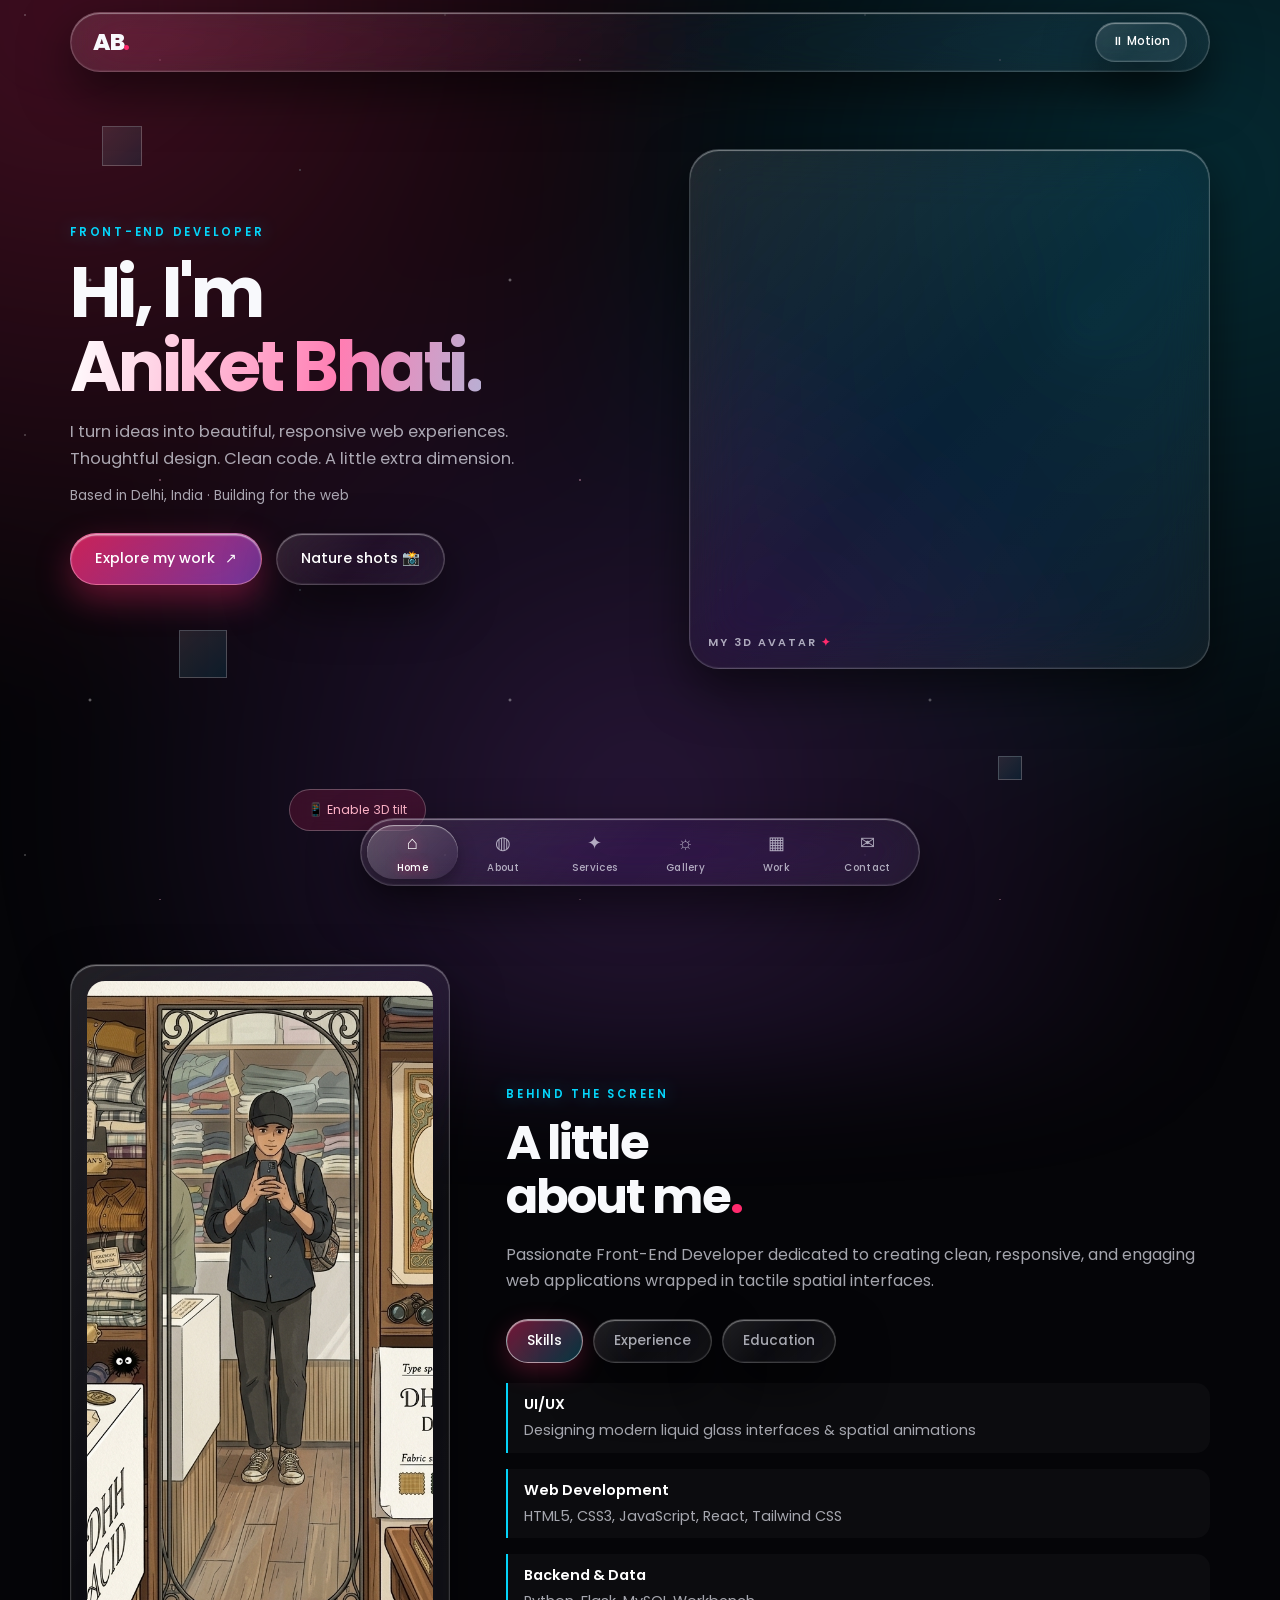
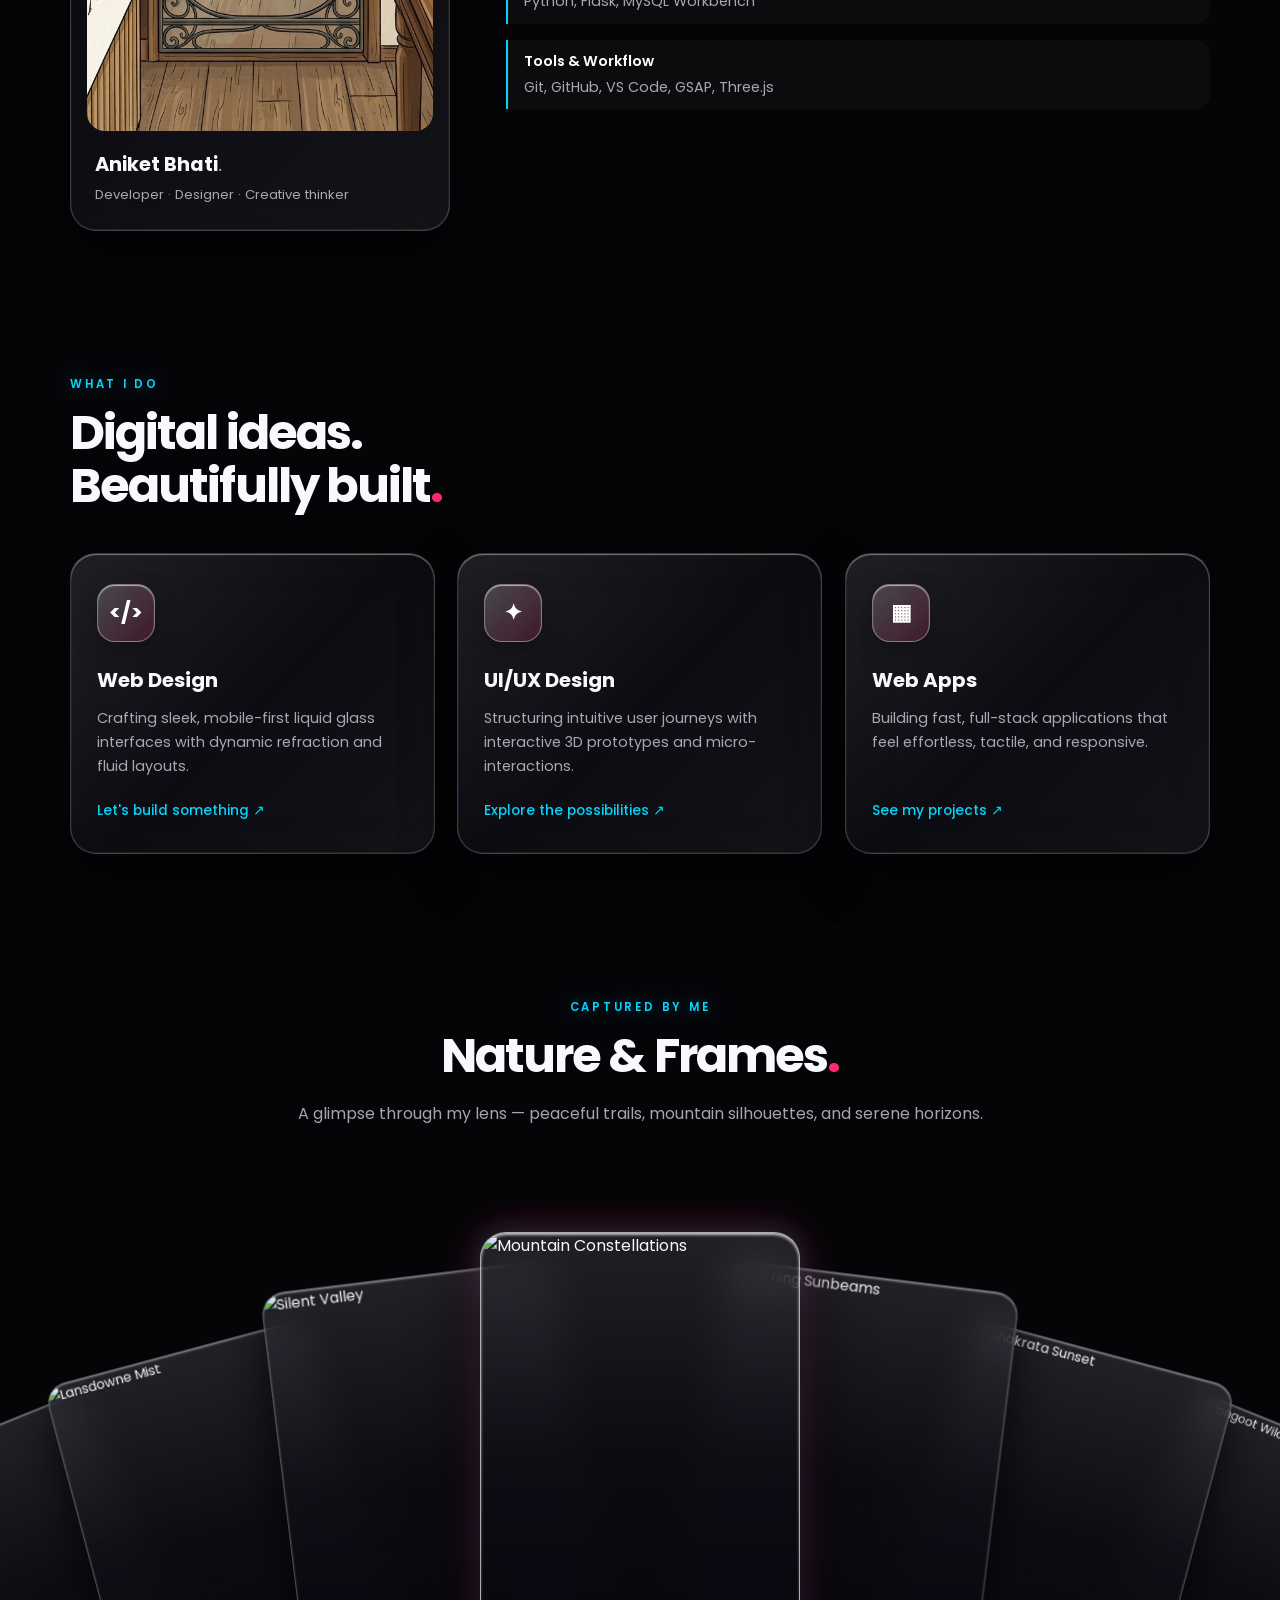
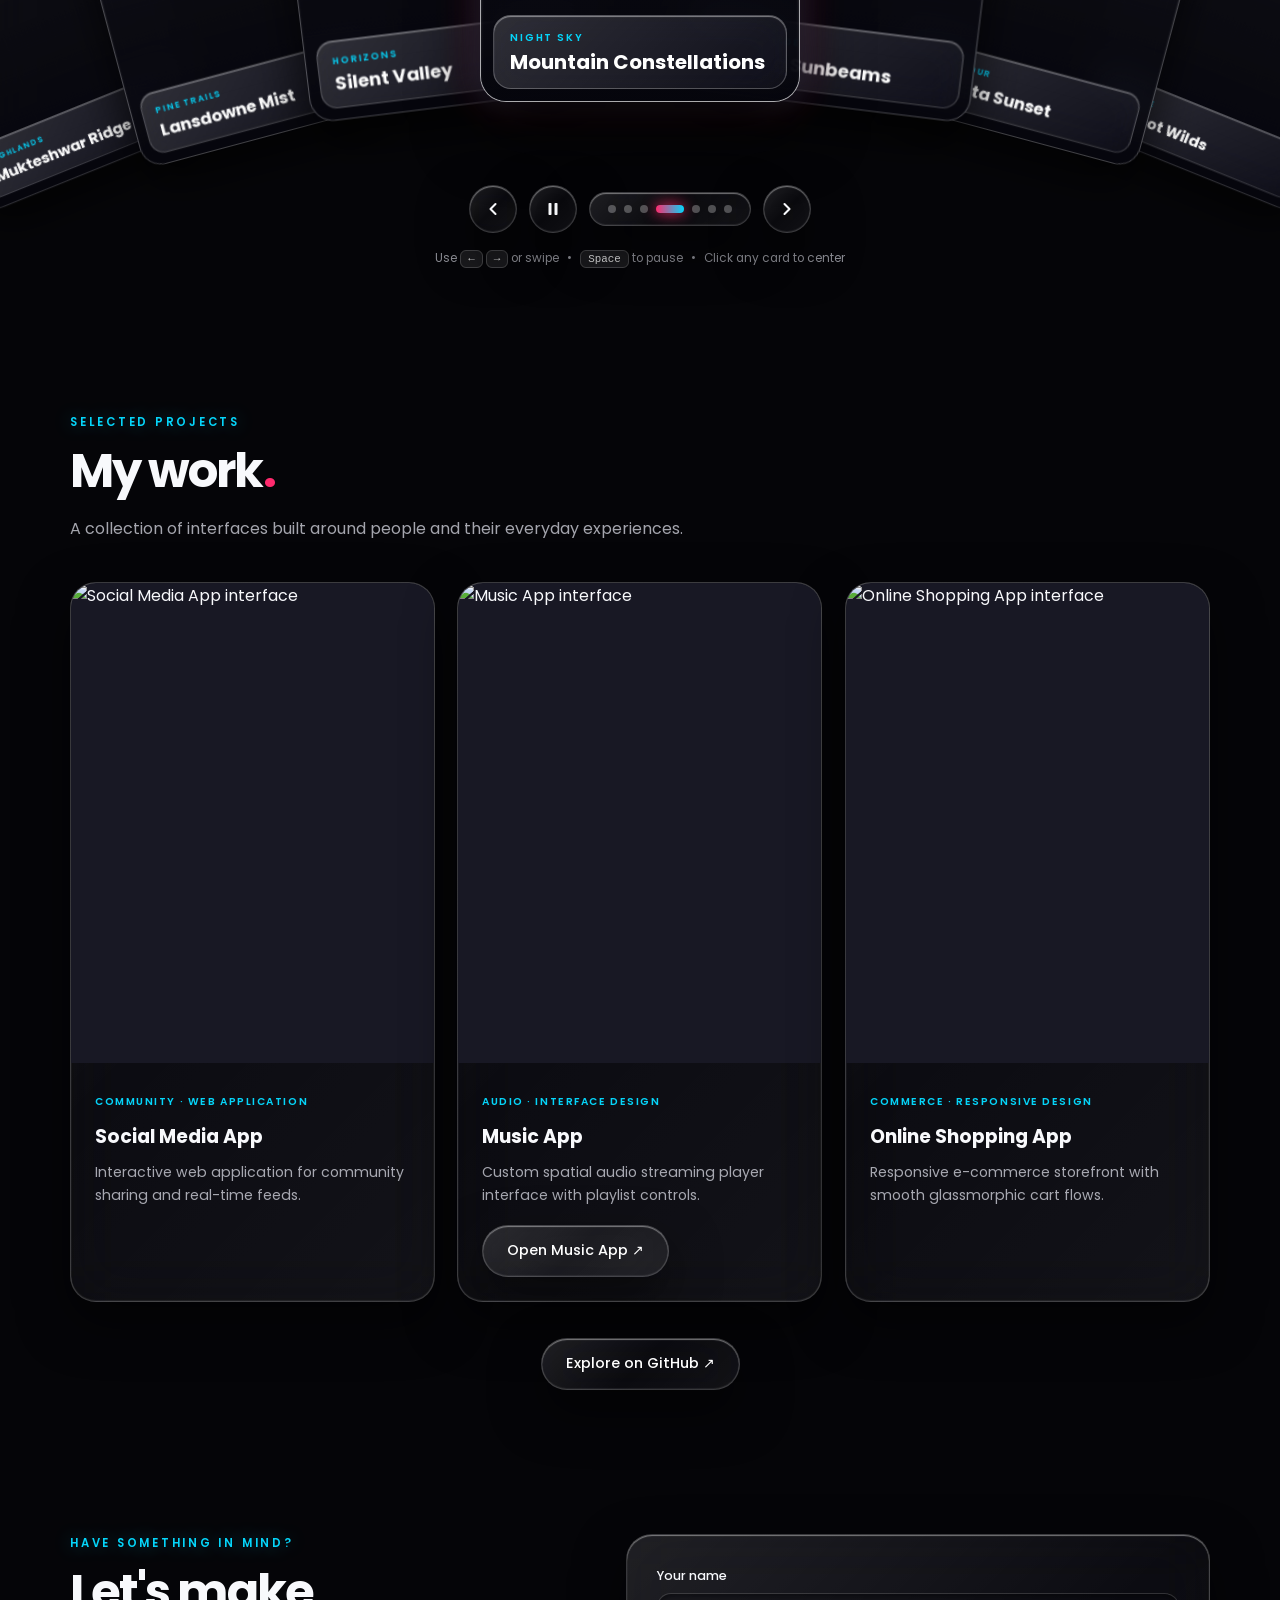
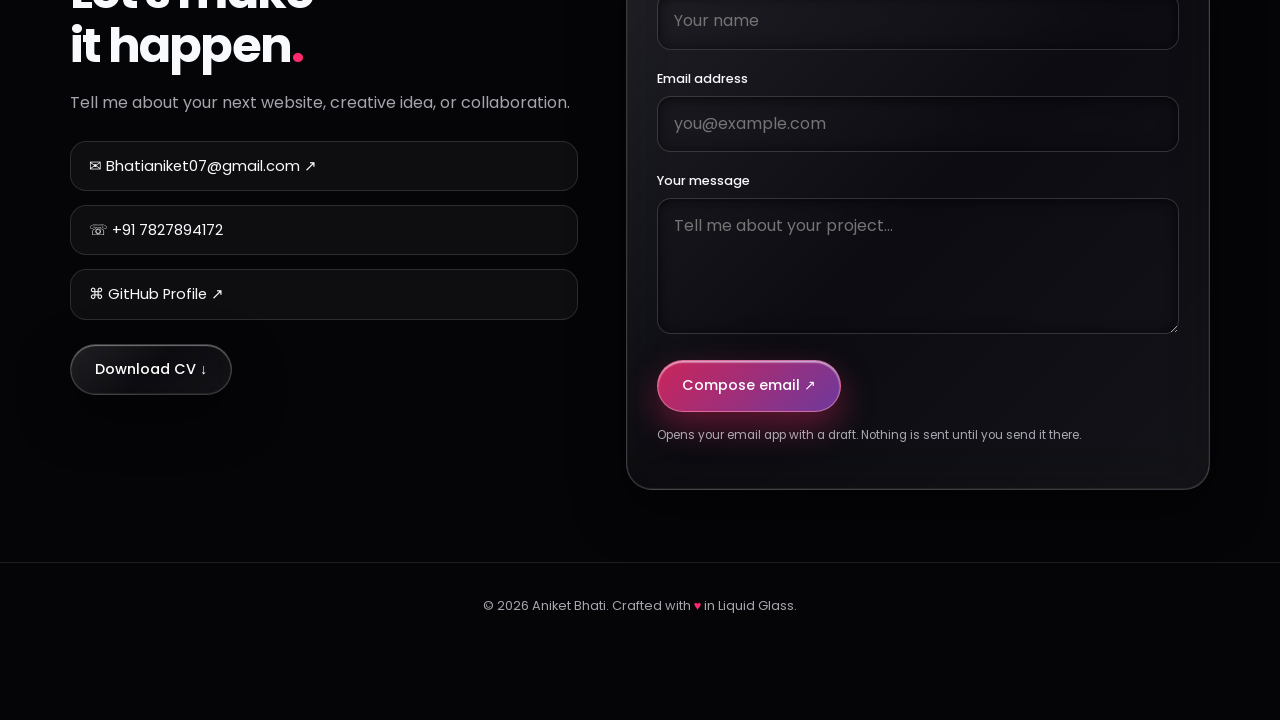
==== index.html @ d1f657a7 "Update profile image source in about section" ====
<!DOCTYPE html>
<html lang="en">
<head>
  <meta charset="UTF-8">
  <meta name="viewport" content="width=device-width, initial-scale=1, viewport-fit=cover">
  <meta name="theme-color" content="#050508">
  <meta name="description" content="Aniket Bhati — Front-End Developer & Nature Photography Showcase.">
  <title>Aniket Bhati | Liquid Glass Portfolio</title>
  
  <link rel="preconnect" href="https://fonts.googleapis.com">
  <link rel="preconnect" href="https://fonts.gstatic.com" crossorigin>
  <link href="https://fonts.googleapis.com/css2?family=Poppins:wght@300;400;500;600;700;800&display=swap" rel="stylesheet">

  <!-- GSAP for 3D Fan Carousel -->
  <script src="https://cdnjs.cloudflare.com/ajax/libs/gsap/3.12.5/gsap.min.js"></script>

  <style>
    @property --conic-angle { syntax: "<angle>"; inherits: false; initial-value: 0deg; }

    :root {
      color-scheme: dark;
      --bg: #050508;
      --glass-bg: linear-gradient(135deg, rgba(255, 255, 255, 0.11) 0%, rgba(255, 255, 255, 0.03) 50%, rgba(255, 255, 255, 0.06) 100%);
      --glass-border: rgba(255, 255, 255, 0.18);
      --glass-highlight: rgba(255, 255, 255, 0.42);
      --text: #f8f9fc;
      --muted: rgba(240, 242, 252, 0.68);
      --pink: #ff2a6d;
      --cyan: #05d5fa;
      --violet: #9d4edd;
      --radius: 26px;
      --nav-h: 68px;
      --sat: env(safe-area-inset-top, 0px);
      --sab: env(safe-area-inset-bottom, 0px);
    }

    * { box-sizing: border-box; margin: 0; padding: 0; -webkit-tap-highlight-color: transparent; }
    html { scroll-behavior: smooth; scroll-padding-top: calc(74px + var(--sat)); -webkit-text-size-adjust: 100%; }
    body {
      background: var(--bg);
      color: var(--text);
      font-family: -apple-system, BlinkMacSystemFont, "SF Pro Display", "Poppins", sans-serif;
      line-height: 1.65;
      overflow-x: clip;
      min-height: 100svh;
    }

    /* Ambient Apple Liquid Mesh Blobs */
    body::before {
      content: "";
      position: fixed;
      inset: -20%;
      z-index: -2;
      pointer-events: none;
      background:
        radial-gradient(circle at 18% 15%, rgba(255, 42, 109, 0.24), transparent 38%),
        radial-gradient(circle at 82% 28%, rgba(5, 213, 250, 0.18), transparent 40%),
        radial-gradient(circle at 50% 78%, rgba(157, 78, 221, 0.22), transparent 45%);
      filter: blur(55px);
      animation: ambient-shift 18s ease-in-out infinite alternate;
    }
    @keyframes ambient-shift {
      0% { transform: scale(1) translate(0, 0); }
      100% { transform: scale(1.08) translate(2%, -2%); }
    }

    a { color: inherit; text-decoration: none; }
    a, button { touch-action: manipulation; }
    button, input, textarea { font: inherit; }
    button { cursor: pointer; }
    img { max-width: 100%; display: block; }
    :focus-visible { outline: 2px solid var(--cyan); outline-offset: 4px; }
    ::selection { background: var(--pink); color: white; }

    .container { width: min(560px, 92%); margin-inline: auto; }
    .container-wide { width: min(1220px, 94%); margin-inline: auto; }
    @media (min-width: 900px) {
      .container { width: min(1140px, 92%); }
    }
    section { padding: 72px 0; }
    .text-center { text-align: center; }

    .eyebrow {
      color: var(--cyan);
      text-transform: uppercase;
      letter-spacing: .24em;
      font-size: .72rem;
      font-weight: 600;
      margin-bottom: 12px;
      text-shadow: 0 0 18px rgba(5, 213, 250, 0.45);
    }
    .section-title {
      font-size: clamp(2rem, 6vw, 3rem);
      letter-spacing: -.04em;
      line-height: 1.12;
      margin-bottom: 18px;
      font-weight: 700;
    }
    .muted { color: var(--muted); }
    .accent { color: var(--pink); }
    .section-heading { margin-bottom: 40px; }

    /* ---------- Scorpion cursor ---------- */
    #scorpion {
      position: fixed;
      inset: 0;
      width: 100%;
      height: 100%;
      z-index: 100;
      pointer-events: none;
      opacity: 0;
      transition: opacity .5s;
    }
    #scorpion.on { opacity: 1; }
    @media (pointer: fine) and (prefers-reduced-motion: no-preference) {
      html:not([data-motion="off"]) body,
      html:not([data-motion="off"]) a,
      html:not([data-motion="off"]) button { cursor: none; }
    }

    /* ---------- Living background ---------- */
    .bg { position: fixed; inset: 0; z-index: -1; pointer-events: none; overflow: hidden; }
    .stars {
      position: absolute; inset: -50% 0;
      background-image:
        radial-gradient(1px 1px at 25px 45px, #ffffffaa, transparent),
        radial-gradient(1.5px 1.5px at 160px 90px, #ffb3d1aa, transparent),
        radial-gradient(1px 1px at 300px 200px, #b3f0f4aa, transparent),
        radial-gradient(2px 2px at 90px 310px, #ffffff88, transparent);
      background-size: 420px 420px;
      animation: drift 100s linear infinite;
    }
    @keyframes drift { to { transform: translateY(420px); } }

    .cube-field { position: absolute; inset: 0; perspective: 900px; }
    .bg-cube { position: absolute; animation: floaty var(--dur, 14s) ease-in-out infinite alternate; opacity: .75; }
    .mini-cube {
      width: var(--s, 34px); aspect-ratio: 1;
      position: relative;
      transform-style: preserve-3d;
      animation: spin-cube var(--spin, 22s) linear infinite;
    }
    .mini-cube i {
      position: absolute; inset: 0;
      background: linear-gradient(135deg, rgba(255, 255, 255, 0.14), rgba(5, 213, 250, 0.12));
      border: 1px solid rgba(255, 255, 255, 0.28);
      backdrop-filter: blur(4px);
    }
    .mini-cube i:nth-child(2) { transform: rotateY(90deg) translateZ(calc(var(--s, 34px) / 2)); }
    .mini-cube i:nth-child(3) { transform: rotateX(90deg) translateZ(calc(var(--s, 34px) / 2)); }
    .mini-cube i:first-child  { transform: translateZ(calc(var(--s, 34px) / 2)); }
    @keyframes floaty { from { transform: translateY(0); } to { transform: translateY(-55px); } }
    @keyframes spin-cube { from { transform: rotateX(0) rotateY(0); } to { transform: rotateX(360deg) rotateY(360deg); } }

    /* ---------- Scroll reveal ---------- */
    .js .reveal {
      opacity: 0;
      transform: translateY(26px);
      transition: opacity .65s cubic-bezier(.16, 1, .3, 1), transform .65s cubic-bezier(.16, 1, .3, 1);
    }
    .js .reveal.in { opacity: 1; transform: none; }

    /* ========================================================
       APPLE LIQUID GLASS ENGINE & HOVER EFFECTS
    ======================================================== */
    .panel, .site-header, .tabbar, .btn, .icon-btn, .tab, .fan-arrow-btn, .fan-dots-track, .floating-label, .hero-model {
      background: var(--glass-bg);
      backdrop-filter: blur(28px) saturate(190%);
      -webkit-backdrop-filter: blur(28px) saturate(190%);
      border: 1px solid var(--glass-border);
      box-shadow:
        0 20px 50px rgba(0, 0, 0, 0.55),
        inset 0 1px 1px 0 var(--glass-highlight),
        inset 0 -1px 1px 0 rgba(255, 255, 255, 0.08);
    }

    .panel {
      position: relative;
      border-radius: var(--radius);
      overflow: hidden;
    }

    /* Interactive 3D Liquid Glass Cards */
    .tilt {
      --mx: 50%;
      --my: 50%;
      --rx: 0deg;
      --ry: 0deg;
      position: relative;
      transform: perspective(1000px) rotateX(var(--rx)) rotateY(var(--ry)) translateZ(0);
      transition:
        transform .45s cubic-bezier(.16, 1, .3, 1),
        box-shadow .45s cubic-bezier(.16, 1, .3, 1),
        border-color .45s ease;
      will-change: transform, box-shadow;
    }

    /* Layer 1: Chromatic Caustic Liquid Lens */
    .tilt::before {
      content: "";
      position: absolute;
      inset: 0;
      border-radius: inherit;
      background:
        radial-gradient(
          420px circle at var(--mx) var(--my),
          rgba(255, 255, 255, 0.28) 0%,
          rgba(5, 213, 250, 0.18) 25%,
          rgba(255, 42, 109, 0.15) 50%,
          transparent 75%
        );
      mix-blend-mode: screen;
      opacity: 0;
      transition: opacity .4s ease;
      pointer-events: none;
      z-index: 2;
    }

    /* Layer 2: Specular Liquid Rim Refraction */
    .tilt::after {
      content: "";
      position: absolute;
      inset: 0;
      border-radius: inherit;
      padding: 1.6px;
      background:
        radial-gradient(
          300px circle at var(--mx) var(--my),
          #ffffff 0%,
          var(--cyan) 30%,
          var(--pink) 60%,
          transparent 90%
        ),
        conic-gradient(from var(--conic-angle), rgba(255,255,255,0.4), transparent 30%, var(--cyan), transparent 70%, var(--pink), rgba(255,255,255,0.4));
      -webkit-mask: linear-gradient(#000 0 0) content-box, linear-gradient(#000 0 0);
      -webkit-mask-composite: xor;
      mask-composite: exclude;
      opacity: 0;
      transition: opacity .4s ease;
      pointer-events: none;
      z-index: 3;
    }

    .tilt:hover,
    .tilt.touch-glow {
      border-color: rgba(255, 255, 255, 0.38);
      box-shadow:
        0 30px 65px rgba(0, 0, 0, 0.72),
        0 0 40px rgba(5, 213, 250, 0.18),
        0 0 60px rgba(255, 42, 109, 0.14),
        inset 0 1.5px 2px 0 rgba(255, 255, 255, 0.65),
        inset 0 0 28px rgba(255, 255, 255, 0.08);
    }

    .tilt:hover::before,
    .tilt.touch-glow::before {
      opacity: 1;
    }

    .tilt:hover::after,
    .tilt.touch-glow::after {
      opacity: 1;
      animation: conic-spin 4s linear infinite;
    }

    .tilt:active { transform: perspective(1000px) scale(.985); }
    @keyframes conic-spin { to { --conic-angle: 360deg; } }

    /* ---------- Top Floating Glass Pill Bar ---------- */
    .site-header {
      position: sticky;
      top: calc(12px + var(--sat));
      z-index: 50;
      width: min(1140px, 92%);
      margin: 12px auto 0;
      border-radius: 999px;
      padding: 0 22px;
      transition: transform .3s ease, box-shadow .3s ease;
    }
    .site-header:hover {
      box-shadow:
        0 18px 45px rgba(0, 0, 0, 0.65),
        0 0 25px rgba(5, 213, 250, 0.16),
        inset 0 1.5px 1px rgba(255, 255, 255, 0.55);
    }
    .topbar {
      min-height: 58px;
      display: flex;
      align-items: center;
      justify-content: space-between;
    }
    .brand { font-weight: 800; font-size: 1.45rem; letter-spacing: -.06em; }
    .brand span { color: var(--pink); }
    .icon-btn {
      border-radius: 999px;
      color: white;
      font-size: .74rem;
      font-weight: 500;
      padding: 9px 16px;
      transition: transform .25s ease, box-shadow .25s ease, border-color .25s ease;
    }
    .icon-btn:hover {
      transform: translateY(-2px);
      border-color: rgba(255, 255, 255, 0.45);
      box-shadow: 0 10px 24px rgba(0,0,0,0.4), 0 0 18px rgba(5, 213, 250, 0.25);
    }
    .icon-btn[aria-pressed="true"] { border-color: var(--pink); background: rgba(255, 42, 109, 0.22); }

    /* ---------- Hero ---------- */
    .hero {
      min-height: calc(100svh - 80px - var(--sat));
      display: flex;
      flex-direction: column;
      justify-content: center;
      gap: 10px;
      padding-block: 36px 30px;
    }
    .hero h1 {
      font-size: clamp(2.6rem, 11vw, 4.4rem);
      line-height: 1.06;
      letter-spacing: -.05em;
      margin: 14px 0;
    }
    .gradient-text {
      background: linear-gradient(100deg, #ffffff 0%, #ff7eb3 30%, #67e8f9 65%, #ffffff 100%);
      background-size: 220% auto;
      background-clip: text;
      -webkit-background-clip: text;
      color: transparent;
      animation: hue-slide 7s linear infinite;
    }
    @keyframes hue-slide { to { background-position: 220% center; } }
    .hero-description { color: var(--muted); font-size: 1.02rem; max-width: 52ch; }
    .location { margin-top: 12px; font-size: .84rem; color: var(--muted); }
    .actions { display: flex; flex-wrap: wrap; gap: 14px; margin-top: 26px; }

    /* Liquid Glass Pill Buttons */
    .btn {
      --mx: 50%;
      --my: 50%;
      display: inline-flex;
      justify-content: center;
      align-items: center;
      gap: 10px;
      padding: 13px 24px;
      border-radius: 999px;
      color: white;
      font-weight: 500;
      font-size: .9rem;
      position: relative;
      overflow: hidden;
      transition: transform .3s cubic-bezier(.16, 1, .3, 1), box-shadow .3s ease, border-color .3s ease;
    }
    .btn::before {
      content: "";
      position: absolute;
      inset: 0;
      background: radial-gradient(140px circle at var(--mx) var(--my), rgba(255,255,255,0.38), transparent 70%);
      opacity: 0;
      transition: opacity .3s ease;
      pointer-events: none;
    }
    .btn:hover {
      transform: translateY(-3px) scale(1.03);
      border-color: rgba(255, 255, 255, 0.55);
      box-shadow:
        0 16px 36px rgba(0, 0, 0, 0.55),
        0 0 28px rgba(5, 213, 250, 0.28),
        inset 0 1.5px 2px rgba(255, 255, 255, 0.75);
    }
    .btn:hover::before { opacity: 1; }
    .btn:active { transform: scale(.96); }

    .btn-primary {
      background: linear-gradient(135deg, rgba(255, 42, 109, 0.78), rgba(157, 78, 221, 0.68));
      border-color: rgba(255, 160, 195, 0.55);
      box-shadow:
        0 14px 34px rgba(255, 42, 109, 0.35),
        inset 0 1.5px 1.5px rgba(255, 255, 255, 0.65);
    }
    .btn-primary:hover {
      box-shadow:
        0 20px 44px rgba(255, 42, 109, 0.55),
        0 0 32px rgba(255, 42, 109, 0.45),
        inset 0 2px 3px rgba(255, 255, 255, 0.85);
    }

    .ripple {
      position: absolute;
      border-radius: 50%;
      background: radial-gradient(circle, #ffffff88, #ffffff22 40%, transparent 70%);
      transform: scale(0);
      animation: ripple .55s ease-out forwards;
      pointer-events: none;
    }
    @keyframes ripple { to { transform: scale(1); opacity: 0; } }

    /* ---------- Hero cube ---------- */
    .scene {
      --size: clamp(115px, 38vw, 165px);
      --half: calc(var(--size) / 2);
      --sx: 0deg; --sy: 0deg;
      position: relative;
      height: 330px;
      display: grid;
      place-items: center;
      perspective: 800px;
      margin-top: 10px;
      transform: rotateY(var(--sx)) rotateX(var(--sy));
      transition: transform .25s ease-out;
    }
    .scene::before {
      content: "";
      position: absolute;
      width: 82%;
      aspect-ratio: 1;
      border-radius: 50%;
      background: radial-gradient(circle, #ff004f26, #6750ff14 45%, transparent 70%);
    }
    .cube {
      width: var(--size);
      height: var(--size);
      position: relative;
      transform-style: preserve-3d;
      animation: rotate-cube 20s linear infinite;
    }
    .face {
      position: absolute;
      inset: 0;
      display: grid;
      place-items: center;
      border: 1px solid rgba(255, 255, 255, 0.35);
      background: linear-gradient(135deg, rgba(255, 255, 255, 0.18), rgba(255, 42, 109, 0.14));
      backdrop-filter: blur(12px);
      box-shadow: inset 0 0 28px rgba(255, 255, 255, 0.18);
      backface-visibility: hidden;
      font-size: 2rem;
      font-weight: 700;
      color: #ffffff;
      text-shadow: 0 0 22px rgba(255, 42, 109, 0.7);
    }
    .face-front  { transform: translateZ(var(--half)); }
    .face-back   { transform: rotateY(180deg) translateZ(var(--half)); }
    .face-right  { transform: rotateY(90deg) translateZ(var(--half)); }
    .face-left   { transform: rotateY(-90deg) translateZ(var(--half)); }
    .face-top    { transform: rotateX(90deg) translateZ(var(--half)); }
    .face-bottom { transform: rotateX(-90deg) translateZ(var(--half)); }

    .orbit {
      position: absolute;
      width: 92%;
      aspect-ratio: 1;
      border: 1px solid rgba(255, 255, 255, 0.25);
      border-radius: 50%;
      transform: rotateX(68deg) rotateZ(-25deg);
      pointer-events: none;
      animation: orbit-spin 16s linear infinite;
    }
    .orbit-two {
      width: 106%;
      border-color: rgba(5, 213, 250, 0.28);
      transform: rotateX(65deg) rotateY(25deg) rotateZ(35deg);
      animation-name: orbit-spin-two;
      animation-duration: 24s;
      animation-direction: reverse;
    }
    @keyframes orbit-spin { to { transform: rotateX(68deg) rotateZ(335deg); } }
    @keyframes orbit-spin-two { to { transform: rotateX(65deg) rotateY(25deg) rotateZ(-325deg); } }

    .floating-label {
      position: absolute;
      padding: 8px 14px;
      border-radius: 999px;
      font-size: .7rem;
      animation: float 5s ease-in-out infinite;
    }
    .label-one { top: 10%; left: 0; }
    .label-two { bottom: 12%; right: 0; animation-delay: -2s; color: var(--cyan); }
    @keyframes float { 0%,100% { transform: translateY(0); } 50% { transform: translateY(-12px); } }
    @keyframes rotate-cube {
      from { transform: rotateX(-18deg) rotateY(0deg); }
      to { transform: rotateX(-18deg) rotateY(360deg); }
    }
    .scene-caption {
      position: absolute;
      bottom: 0;
      font-size: .6rem;
      letter-spacing: .25em;
      color: var(--muted);
    }

    .tilt-chip {
      display: none;
      margin: 14px auto 0;
      border: 1px solid rgba(255, 255, 255, 0.25);
      background: rgba(255, 42, 109, 0.16);
      backdrop-filter: blur(14px);
      color: #ffb3c8;
      border-radius: 30px;
      padding: 10px 18px;
      font-size: .78rem;
    }
    .tilt-chip.show { display: inline-block; }

    /* ---------- About Section ---------- */
    .about-grid {
      display: grid;
      gap: 36px;
      align-items: center;
    }
    @media (min-width: 900px) {
      .about-grid {
        grid-template-columns: 380px 1fr;
        gap: 56px;
      }
    }
    .portrait-card { padding: 16px; width: 100%; max-width: 380px; margin-inline: auto; }
    .portrait-card img {
      width: 100%;
      aspect-ratio: 4/5;
      object-fit: cover;
      border-radius: 18px;
      background: #181824;
      transition: transform .55s cubic-bezier(.16, 1, .3, 1);
    }
    .portrait-card:hover img { transform: scale(1.03); }
    .portrait-caption { padding: 18px 8px 6px; position: relative; z-index: 4; }
    .portrait-caption strong { display: block; font-size: 1.22rem; }
    .portrait-caption span { color: var(--muted); font-size: .82rem; }

    .tab-list { display: flex; gap: 10px; flex-wrap: wrap; margin: 24px 0 20px; }
    .tab {
      border-radius: 999px;
      padding: 10px 20px;
      color: var(--muted);
      font-size: .86rem;
      font-weight: 500;
      position: relative;
      overflow: hidden;
      transition: all .25s ease;
    }
    .tab:hover {
      color: #fff;
      transform: translateY(-2px);
      border-color: rgba(255, 255, 255, 0.42);
    }
    .tab:active { transform: scale(.95); }
    .tab[aria-selected="true"] {
      color: white;
      background: linear-gradient(135deg, rgba(255, 42, 109, 0.45), rgba(5, 213, 250, 0.25));
      border-color: rgba(255, 255, 255, 0.55);
      box-shadow: 0 8px 24px rgba(255, 42, 109, 0.25), inset 0 1px 1px rgba(255,255,255,0.6);
    }
    .tab-panel ul { list-style: none; display: grid; gap: 16px; }
    .tab-panel li {
      border-left: 2px solid var(--cyan);
      padding: 10px 16px;
      border-radius: 0 14px 14px 0;
      background: rgba(255, 255, 255, 0.03);
      color: var(--muted);
      font-size: .9rem;
      transition: transform .25s ease, background .25s ease, border-color .25s ease;
    }
    .tab-panel li:hover {
      transform: translateX(6px);
      background: rgba(255, 255, 255, 0.07);
      border-left-color: var(--pink);
    }
    .tab-panel strong { display: block; color: white; font-weight: 600; margin-bottom: 2px; }

    /* ---------- Services & Work Grids ---------- */
    .cards-grid {
      display: grid;
      gap: 22px;
      grid-template-columns: 1fr;
    }
    @media (min-width: 720px) {
      .cards-grid { grid-template-columns: repeat(3, 1fr); }
    }
    .service-card { padding: 30px 26px; display: flex; flex-direction: column; justify-content: space-between; }
    .service-icon {
      display: grid;
      place-items: center;
      width: 58px;
      height: 58px;
      background: linear-gradient(135deg, rgba(255, 255, 255, 0.2), rgba(255, 42, 109, 0.18));
      border: 1px solid rgba(255, 255, 255, 0.35);
      box-shadow: inset 0 1px 1px rgba(255,255,255,0.6), 0 10px 24px rgba(0,0,0,0.3);
      border-radius: 18px;
      color: #fff;
      font-size: 1.35rem;
      font-weight: 700;
      margin-bottom: 22px;
      transition: transform .35s cubic-bezier(.16, 1, .3, 1), box-shadow .35s ease;
    }
    .service-card:hover .service-icon {
      transform: translateY(-4px) scale(1.08) rotate(-4deg);
      box-shadow: 0 14px 28px rgba(255, 42, 109, 0.35), inset 0 1.5px 2px #fff;
    }
    .service-card h3 { font-size: 1.25rem; margin-bottom: 10px; position: relative; z-index: 4; }
    .service-card p { color: var(--muted); font-size: .9rem; position: relative; z-index: 4; }
    .text-link {
      display: inline-flex;
      align-items: center;
      gap: 6px;
      margin-top: 22px;
      color: var(--cyan);
      font-size: .86rem;
      font-weight: 500;
      position: relative;
      z-index: 4;
      transition: gap .25s ease, color .25s ease;
    }
    .service-card:hover .text-link { gap: 10px; color: #fff; }

    /* Work section cards */
    .work-card { overflow: hidden; display: flex; flex-direction: column; }
    .work-image { overflow: hidden; background: #181824; position: relative; }
    .work-image img {
      width: 100%;
      aspect-ratio: 4/3;
      object-fit: cover;
      transition: transform .65s cubic-bezier(.16, 1, .3, 1), filter .5s ease;
    }
    .work-card:hover .work-image img,
    .work-card.touch-glow .work-image img {
      transform: scale(1.08);
      filter: brightness(1.1) contrast(1.05);
    }
    .work-content { padding: 24px; position: relative; z-index: 4; flex: 1; display: flex; flex-direction: column; justify-content: space-between; }
    .work-content h3 { font-size: 1.18rem; margin: 8px 0; }
    .work-content p { color: var(--muted); font-size: .88rem; }
    .work-content .btn { margin-top: 18px; align-self: flex-start; }
    .tag { color: var(--cyan); font-size: .65rem; font-weight: 600; text-transform: uppercase; letter-spacing: .15em; }
    .center { text-align: center; margin-top: 36px; }

    /* ========================================================
       NATURE PHOTOGRAPHY 3D LIQUID GLASS FAN SLIDER
    ======================================================== */
    .fan-section-wrapper {
      position: relative;
      display: flex;
      flex-direction: column;
      align-items: center;
      width: 100%;
      user-select: none;
    }

    .fan-stage {
      position: relative;
      display: flex;
      align-items: center;
      justify-content: center;
      width: 100%;
      min-height: 480px;
      perspective: 1200px;
      margin-top: 10px;
    }
    @media (min-width: 640px) {
      .fan-stage { min-height: 530px; }
    }
    @media (min-width: 1024px) {
      .fan-stage { min-height: 580px; }
    }

    .fan-card {
      --mx: 50%;
      --my: 50%;
      position: absolute;
      width: clamp(210px, 52vw, 320px);
      height: clamp(310px, 72vw, 470px);
      border-radius: var(--radius);
      background: rgba(20, 20, 30, 0.55);
      backdrop-filter: blur(20px);
      border: 1px solid rgba(255, 255, 255, 0.25);
      overflow: hidden;
      box-shadow:
        0 25px 55px rgba(0, 0, 0, 0.75),
        inset 0 1.5px 2px rgba(255, 255, 255, 0.5);
      will-change: transform, opacity;
      cursor: pointer;
      transition: border-color .35s, box-shadow .35s;
    }

    .fan-card img {
      position: absolute;
      inset: 0;
      width: 100%;
      height: 100%;
      object-fit: cover;
      transition: transform .65s cubic-bezier(.16, 1, .3, 1), filter .5s;
    }
    .fan-card:hover img {
      transform: scale(1.08);
      filter: saturate(1.15);
    }

    /* Liquid Glass Glare on Fan Cards */
    .fan-card::after {
      content: "";
      position: absolute;
      inset: 0;
      background: radial-gradient(
        320px circle at var(--mx) var(--my),
        rgba(255, 255, 255, 0.35),
        rgba(5, 213, 250, 0.16) 35%,
        transparent 70%
      );
      mix-blend-mode: overlay;
      opacity: 0;
      transition: opacity .35s ease;
      pointer-events: none;
      z-index: 4;
    }
    .fan-card:hover::after { opacity: 1; }

    .fan-card-scrim {
      position: absolute;
      inset: 0;
      background: linear-gradient(
        180deg,
        rgba(255, 255, 255, 0.08) 0%,
        rgba(0, 0, 0, 0.1) 45%,
        rgba(5, 5, 12, 0.78) 85%,
        rgba(5, 5, 12, 0.94) 100%
      );
      pointer-events: none;
    }

    .fan-card-info {
      position: absolute;
      bottom: 12px;
      left: 12px;
      right: 12px;
      padding: 14px 16px;
      border-radius: 18px;
      background: linear-gradient(135deg, rgba(255, 255, 255, 0.16), rgba(255, 255, 255, 0.04));
      backdrop-filter: blur(18px) saturate(180%);
      -webkit-backdrop-filter: blur(18px) saturate(180%);
      border: 1px solid rgba(255, 255, 255, 0.24);
      box-shadow: inset 0 1px 1px rgba(255, 255, 255, 0.45);
      display: flex;
      flex-direction: column;
      text-align: left;
      pointer-events: none;
      z-index: 5;
    }
    .fan-card-tag {
      color: var(--cyan);
      font-size: .64rem;
      font-weight: 600;
      letter-spacing: .18em;
      text-transform: uppercase;
      margin-bottom: 3px;
    }
    .fan-card-title {
      font-size: clamp(1.05rem, 3vw, 1.25rem);
      font-weight: 700;
      line-height: 1.2;
      color: #fff;
    }

    .fan-card.is-center {
      border-color: rgba(255, 255, 255, 0.65);
      box-shadow:
        0 30px 65px rgba(0, 0, 0, 0.9),
        0 0 42px rgba(255, 42, 109, 0.32),
        0 0 25px rgba(5, 213, 250, 0.22),
        inset 0 2px 3px rgba(255, 255, 255, 0.75);
    }

    /* Controls */
    .fan-controls {
      display: flex;
      align-items: center;
      justify-content: center;
      gap: 12px;
      margin-top: 28px;
      z-index: 30;
    }
    .fan-arrow-btn {
      width: 48px;
      height: 48px;
      border-radius: 50%;
      display: inline-flex;
      align-items: center;
      justify-content: center;
      color: var(--text);
      transition: transform .25s cubic-bezier(.16, 1, .3, 1), border-color .25s, box-shadow .25s;
    }
    .fan-arrow-btn:hover {
      transform: translateY(-2px) scale(1.06);
      border-color: rgba(255, 255, 255, 0.6);
      box-shadow: 0 12px 28px rgba(0,0,0,0.5), 0 0 22px rgba(5, 213, 250, 0.35), inset 0 1.5px 2px #fff;
    }
    .fan-arrow-btn:active { transform: scale(0.92); }
    .fan-arrow-btn svg { width: 20px; height: 20px; }

    .fan-dots-track {
      display: flex;
      align-items: center;
      gap: 8px;
      padding: 12px 18px;
      border-radius: 999px;
    }
    .fan-dot {
      width: 8px;
      height: 8px;
      border-radius: 50%;
      background: rgba(255, 255, 255, 0.28);
      border: none;
      transition: all .35s cubic-bezier(.16, 1, .3, 1);
      cursor: pointer;
    }
    .fan-dot:hover { background: rgba(255, 255, 255, 0.65); transform: scale(1.2); }
    .fan-dot.active {
      width: 28px;
      border-radius: 8px;
      background: linear-gradient(90deg, var(--pink), var(--cyan));
      box-shadow: 0 0 14px var(--pink);
    }

    .fan-hint {
      font-size: .74rem;
      color: var(--muted);
      margin-top: 16px;
      display: flex;
      flex-wrap: wrap;
      justify-content: center;
      align-items: center;
      gap: 8px;
      opacity: .85;
    }
    .fan-hint kbd {
      background: rgba(255, 255, 255, 0.1);
      border: 1px solid rgba(255, 255, 255, 0.22);
      border-radius: 6px;
      padding: 2px 7px;
      font-size: .68rem;
      color: #fff;
    }

    /* ---------- Contact ---------- */
    .contact-grid {
      display: grid;
      gap: 32px;
      align-items: start;
    }
    @media (min-width: 900px) {
      .contact-grid {
        grid-template-columns: 1fr 1.15fr;
        gap: 48px;
      }
    }
    .contact-links { display: grid; gap: 14px; margin: 24px 0; }
    .contact-links a {
      display: inline-flex;
      align-items: center;
      gap: 10px;
      padding: 12px 18px;
      border-radius: 16px;
      background: rgba(255, 255, 255, 0.04);
      border: 1px solid rgba(255, 255, 255, 0.12);
      color: var(--text);
      font-size: .92rem;
      overflow-wrap: anywhere;
      transition: transform .25s ease, border-color .25s ease, background .25s ease;
    }
    .contact-links a:hover {
      transform: translateX(6px);
      background: rgba(255, 255, 255, 0.1);
      border-color: rgba(255, 255, 255, 0.35);
      color: var(--cyan);
    }
    form { padding: 30px; }
    label { display: block; margin-bottom: 7px; font-size: .8rem; font-weight: 500; position: relative; z-index: 4; }
    input, textarea {
      width: 100%;
      font-size: 16px;
      padding: 14px 16px;
      margin-bottom: 18px;
      background: rgba(5, 5, 12, 0.45);
      backdrop-filter: blur(12px);
      border: 1px solid rgba(255, 255, 255, 0.16);
      box-shadow: inset 0 2px 6px rgba(0, 0, 0, 0.4);
      border-radius: 14px;
      color: white;
      position: relative;
      z-index: 4;
      transition: border-color .25s ease, box-shadow .25s ease, background .25s ease;
    }
    textarea { resize: vertical; min-height: 130px; }
    input:focus, textarea:focus {
      border-color: var(--cyan);
      background: rgba(10, 12, 22, 0.65);
      box-shadow: 0 0 20px rgba(5, 213, 250, 0.2), inset 0 1px 2px rgba(255, 255, 255, 0.25);
      outline: none;
    }
    .form-note, .form-status { color: var(--muted); font-size: .74rem; margin-top: 14px; position: relative; z-index: 4; }
    
    footer {
      border-top: 1px solid rgba(255, 255, 255, 0.1);
      padding: 32px 0 calc(36px + var(--nav-h) + var(--sab));
      text-align: center;
      color: var(--muted);
      font-size: .8rem;
    }

    /* ---------- Bottom Floating Apple Liquid Glass Dock ---------- */
    .tabbar {
      position: fixed;
      left: 50%;
      bottom: calc(14px + var(--sab));
      transform: translateX(-50%);
      width: min(560px, 92%);
      z-index: 60;
      display: flex;
      height: var(--nav-h);
      padding: 6px;
      border-radius: 999px;
      transition: transform .3s cubic-bezier(.16, 1, .3, 1), box-shadow .3s ease;
    }
    body.kb .tabbar { transform: translate(-50%, 150%); }
    .tabbar a {
      flex: 1;
      display: flex;
      flex-direction: column;
      align-items: center;
      justify-content: center;
      gap: 2px;
      color: var(--muted);
      font-size: .62rem;
      font-weight: 500;
      letter-spacing: .03em;
      border-radius: 999px;
      position: relative;
      overflow: hidden;
      transition: color .25s ease, transform .25s ease, background .25s ease;
    }
    .tabbar a:hover {
      color: #fff;
      background: rgba(255, 255, 255, 0.08);
    }
    .tabbar a b { font-size: 1.15rem; font-weight: 500; }
    .tabbar a[aria-current="true"] {
      color: white;
      background: linear-gradient(135deg, rgba(255, 255, 255, 0.2), rgba(255, 255, 255, 0.05));
      box-shadow:
        inset 0 1px 1px rgba(255, 255, 255, 0.55),
        0 6px 18px rgba(0, 0, 0, 0.35);
      text-shadow: 0 0 12px rgba(255, 42, 109, 0.8);
    }
    .tabbar a:active { transform: scale(.92); }

    html[data-motion="off"] { scroll-behavior: auto; }
    html[data-motion="off"] *,
    html[data-motion="off"] *::before,
    html[data-motion="off"] *::after {
      animation: none !important;
      transition: none !important;
    }
    html[data-motion="off"] .cube { transform: rotateX(-18deg) rotateY(30deg); }
    html[data-motion="off"] .scene { transform: none; }
    html[data-motion="off"] .reveal { opacity: 1; transform: none; }
    html[data-motion="off"] #scorpion { display: none; }

    @media (prefers-reduced-motion: reduce) {
      html { scroll-behavior: auto; }
      *, *::before, *::after { animation: none !important; transition: none !important; }
      .cube { transform: rotateX(-18deg) rotateY(30deg); }
      .scene { transform: none !important; }
      .js .reveal { opacity: 1; transform: none; }
      .tilt-chip { display: none !important; }
      #scorpion { display: none; }
    }

    /* ---------- 3D avatar preview ---------- */
    .hero-model {
      position: relative;
      width: min(100%, 420px);
      height: clamp(280px, 72vw, 390px);
      margin: 10px auto 0;
      overflow: hidden;
      border-radius: 30px;
    }
    #avatar-roamer canvas { width: 100%; height: 100%; display: block; position: relative; z-index: 1; }
    #avatar-roamer .model-label {
      position: absolute;
      left: 18px;
      bottom: 16px;
      z-index: 4;
      color: var(--muted);
      font-size: .68rem;
      font-weight: 600;
      letter-spacing: .18em;
      pointer-events: none;
    }
    #avatar-roamer .model-label span { color: var(--pink); }
    #avatar-roamer .avatar-hit {
      position: absolute;
      inset: 0;
      z-index: 3;
      width: 100%;
      border: 0;
      border-radius: inherit;
      background: transparent;
      cursor: grab;
      touch-action: pan-y;
    }
    #avatar-roamer .avatar-hit:active { cursor: grabbing; }
    #avatar-roamer .avatar-say {
      position: absolute;
      z-index: 4;
      top: 16px;
      left: 50%;
      transform: translate(-50%, -6px);
      width: max-content;
      max-width: calc(100% - 28px);
      padding: 8px 16px;
      border-radius: 999px;
      background: rgba(255, 255, 255, 0.14);
      border: 1px solid rgba(255, 255, 255, 0.38);
      box-shadow: 0 12px 30px rgba(0,0,0,.5), inset 0 1px 1px rgba(255,255,255,0.6);
      color: #fff;
      font: 500 .74rem/1.35 "Poppins", sans-serif;
      text-align: center;
      opacity: 0;
      pointer-events: none;
      transition: opacity .25s ease, transform .25s ease;
      backdrop-filter: blur(16px);
    }
    #avatar-roamer .avatar-say.show { opacity: 1; transform: translate(-50%, 0); }
    @media (min-width: 900px) {
      .hero { width: min(1140px, 92%); display: grid; grid-template-columns: minmax(0, 1.05fr) minmax(360px, .95fr); align-items: center; gap: 44px; }
      .hero-model { grid-column: 2; grid-row: 1; width: 100%; height: min(65vh, 520px); }
      .hero > .scene { display: none; }
      .hero > .tilt-chip { grid-column: 1; }
    }

    /* ---------- Mobile Optimizations ---------- */
    @media (max-width: 899px) {
      .hero > .scene { display: none !important; }
      .hero { min-height: auto; padding-top: 24px; gap: 20px; }
      .hero-model { height: clamp(260px, 60vw, 340px); width: 100%; margin: 0 auto; }

      .panel, .site-header, .tabbar, .btn, .icon-btn, .tab, .fan-arrow-btn, .fan-dots-track {
        backdrop-filter: blur(12px) saturate(140%) !important;
        -webkit-backdrop-filter: blur(12px) saturate(140%) !important;
        box-shadow: 0 10px 24px rgba(0, 0, 0, 0.45) !important;
      }
      body::before { animation: none; filter: blur(35px); }

      #scorpion { display: none !important; }

      .fan-stage { min-height: 380px; }
      .fan-card {
        width: clamp(180px, 50vw, 240px);
        height: clamp(260px, 68vw, 340px);
      }
      .fan-controls { margin-top: 16px; }

      body { padding-bottom: calc(var(--nav-h) + var(--sab) + 24px); }
      footer { padding-bottom: calc(20px + var(--nav-h) + var(--sab)); }
    }
  </style>
</head>
<body>
  <!-- Hidden Apple Liquid Glass SVG Refraction Filter -->
  <svg width="0" height="0" style="position:absolute; pointer-events:none;" aria-hidden="true">
    <defs>
      <filter id="apple-liquid-refract" x="-10%" y="-10%" width="120%" height="120%">
        <feTurbulence type="fractalNoise" baseFrequency="0.015" numOctaves="2" result="noise" />
        <feDisplacementMap in="SourceGraphic" in2="noise" scale="6" xChannelSelector="R" yChannelSelector="G" />
      </filter>
    </defs>
  </svg>

  <canvas id="scorpion" aria-hidden="true"></canvas>
  <div class="bg" aria-hidden="true">
    <div class="stars"></div>
    <div class="cube-field">
      <div class="bg-cube" style="left:8%;  top:14%; --s:40px; --dur:13s; --spin:26s;"><div class="mini-cube"><i></i><i></i><i></i></div></div>
      <div class="bg-cube" style="left:84%; top:34%; --s:28px; --dur:16s; --spin:19s;"><div class="mini-cube"><i></i><i></i><i></i></div></div>
      <div class="bg-cube" style="left:14%; top:70%; --s:48px; --dur:11s; --spin:31s;"><div class="mini-cube"><i></i><i></i><i></i></div></div>
      <div class="bg-cube" style="left:78%; top:84%; --s:24px; --dur:18s; --spin:23s;"><div class="mini-cube"><i></i><i></i><i></i></div></div>
    </div>
  </div>

  <header class="site-header">
    <div class="topbar">
      <a href="#home" class="brand" aria-label="Aniket Bhati home">AB<span>.</span></a>
      <button class="icon-btn" id="motion-btn" type="button" aria-pressed="false">⏸ Motion</button>
    </div>
  </header>

  <main>
    <!-- HERO SECTION -->
    <section id="home" class="container hero">
      <div>
        <p class="eyebrow">Front-End Developer</p>
        <h1>Hi, I'm<br><span class="gradient-text">Aniket Bhati.</span></h1>
        <p class="hero-description">
          I turn ideas into beautiful, responsive web experiences.
          Thoughtful design. Clean code. A little extra dimension.
        </p>
        <p class="location">Based in Delhi, India · Building for the web</p>
        <div class="actions">
          <a class="btn btn-primary" href="#work">Explore my work <span aria-hidden="true">↗</span></a>
          <a class="btn" href="#gallery">Nature shots 📸</a>
        </div>
      </div>

      <div id="avatar-roamer" class="hero-model tilt" aria-label="Aniket's 3D avatar">
        <canvas id="avatar-canvas" aria-hidden="true"></canvas>
        <div class="model-label">MY 3D AVATAR <span>✦</span></div>
        <div class="avatar-say" role="status" aria-live="polite"></div>
        <button class="avatar-hit" type="button" aria-label="Interact with 3D avatar"></button>
      </div>

      <div class="scene" id="scene" aria-hidden="true">
        <div class="orbit"></div>
        <div class="orbit orbit-two"></div>
        <div class="cube">
          <div class="face face-front">&lt;/&gt;</div>
          <div class="face face-back">AB.</div>
          <div class="face face-right">CSS</div>
          <div class="face face-left">JS</div>
          <div class="face face-top">UX</div>
          <div class="face face-bottom">WEB</div>
        </div>
        <div class="floating-label label-one">✦ Design meets code</div>
        <div class="floating-label label-two">Built with curiosity ↗</div>
        <p class="scene-caption">A DIFFERENT PERSPECTIVE</p>
      </div>

      <button class="tilt-chip" id="tilt-chip" type="button">📱 Enable 3D tilt</button>
    </section>

    <!-- ABOUT SECTION -->
    <section id="about">
      <div class="container reveal about-grid">
        <div class="portrait-card panel tilt">
          <img src="profile.jpg" alt="Aniket Bhati" loading="lazy" width="600" height="750">
          <div class="portrait-caption">
            <strong>Aniket Bhati<span class="accent">.</span></strong>
            <span>Developer · Designer · Creative thinker</span>
          </div>
        </div>

        <div>
          <p class="eyebrow">Behind the screen</p>
          <h2 class="section-title">A little<br>about me<span class="accent">.</span></h2>
          <p class="muted">Passionate Front-End Developer dedicated to creating clean, responsive, and engaging web applications wrapped in tactile spatial interfaces.</p>

          <div class="tab-list" role="tablist" aria-label="About Aniket">
            <button class="tab" id="tab-skills" role="tab" aria-selected="true" aria-controls="skills" type="button">Skills</button>
            <button class="tab" id="tab-experience" role="tab" aria-selected="false" aria-controls="experience" tabindex="-1" type="button">Experience</button>
            <button class="tab" id="tab-education" role="tab" aria-selected="false" aria-controls="education" tabindex="-1" type="button">Education</button>
          </div>

          <div class="tab-panel" id="skills" role="tabpanel" aria-labelledby="tab-skills" tabindex="0">
            <ul>
              <li><strong>UI/UX</strong>Designing modern liquid glass interfaces &amp; spatial animations</li>
              <li><strong>Web Development</strong>HTML5, CSS3, JavaScript, React, Tailwind CSS</li>
              <li><strong>Backend &amp; Data</strong>Python, Flask, MySQL Workbench</li>
              <li><strong>Tools &amp; Workflow</strong>Git, GitHub, VS Code, GSAP, Three.js</li>
            </ul>
          </div>
          <div class="tab-panel" id="experience" role="tabpanel" aria-labelledby="tab-experience" tabindex="0" hidden>
            <ul>
              <li><strong>2025 – Present</strong>Interactive Frontend Architecture &amp; 3D Web Prototypes</li>
              <li><strong>2024 – 2025</strong>Full-Stack Web Design &amp; Python Applications</li>
            </ul>
          </div>
          <div class="tab-panel" id="education" role="tabpanel" aria-labelledby="tab-education" tabindex="0" hidden>
            <ul>
              <li><strong>B.Tech in Engineering / Computer Science</strong>Higher Technical Education Coursework</li>
            </ul>
          </div>
        </div>
      </div>
    </section>

    <!-- SERVICES SECTION -->
    <section id="services">
      <div class="container">
        <div class="section-heading reveal">
          <p class="eyebrow">What I do</p>
          <h2 class="section-title">Digital ideas.<br>Beautifully built<span class="accent">.</span></h2>
        </div>

        <div class="cards-grid reveal">
          <article class="service-card panel tilt">
            <div>
              <div class="service-icon" aria-hidden="true">&lt;/&gt;</div>
              <h3>Web Design</h3>
              <p>Crafting sleek, mobile-first liquid glass interfaces with dynamic refraction and fluid layouts.</p>
            </div>
            <a class="text-link" href="#contact">Let's build something ↗</a>
          </article>
          <article class="service-card panel tilt">
            <div>
              <div class="service-icon" aria-hidden="true">✦</div>
              <h3>UI/UX Design</h3>
              <p>Structuring intuitive user journeys with interactive 3D prototypes and micro-interactions.</p>
            </div>
            <a class="text-link" href="#contact">Explore the possibilities ↗</a>
          </article>
          <article class="service-card panel tilt">
            <div>
              <div class="service-icon" aria-hidden="true">▦</div>
              <h3>Web Apps</h3>
              <p>Building fast, full-stack applications that feel effortless, tactile, and responsive.</p>
            </div>
            <a class="text-link" href="#work">See my projects ↗</a>
          </article>
        </div>
      </div>
    </section>

    <!-- NATURE PHOTOGRAPHY SLIDER SECTION -->
    <section id="gallery">
      <div class="container">
        <div class="section-heading reveal text-center">
          <p class="eyebrow">Captured by me</p>
          <h2 class="section-title">Nature &amp; Frames<span class="accent">.</span></h2>
          <p class="muted">A glimpse through my lens — peaceful trails, mountain silhouettes, and serene horizons.</p>
        </div>
      </div>

      <!-- 3D Fan Carousel Container -->
      <div class="container-wide reveal">
        <div class="fan-section-wrapper" id="fan-carousel-wrapper">
          
          <div class="fan-stage" id="fan-stage" aria-label="Nature Photography 3D Carousel">
            <!-- Cards rendered via JavaScript -->
          </div>

          <!-- Carousel Controls -->
          <div class="fan-controls">
            <button class="fan-arrow-btn" id="fan-prev" type="button" aria-label="Previous Photo">
              <svg viewBox="0 0 24 24" fill="none" stroke="currentColor" stroke-width="2.5" stroke-linecap="round" stroke-linejoin="round">
                <polyline points="15 18 9 12 15 6"></polyline>
              </svg>
            </button>

            <button class="fan-arrow-btn" id="fan-playpause" type="button" aria-label="Toggle Autoplay">
              <svg id="fan-play-icon" viewBox="0 0 24 24" fill="currentColor" style="display:none; width: 18px; height: 18px; margin-left: 2px;">
                <polygon points="5 3 19 12 5 21 5 3"></polygon>
              </svg>
              <svg id="fan-pause-icon" viewBox="0 0 24 24" fill="currentColor" style="width: 18px; height: 18px;">
                <rect x="6" y="4" width="4" height="16" rx="1"></rect>
                <rect x="14" y="4" width="4" height="16" rx="1"></rect>
              </svg>
            </button>

            <div class="fan-dots-track" id="fan-dots">
              <!-- Dots rendered via JavaScript -->
            </div>

            <button class="fan-arrow-btn" id="fan-next" type="button" aria-label="Next Photo">
              <svg viewBox="0 0 24 24" fill="none" stroke="currentColor" stroke-width="2.5" stroke-linecap="round" stroke-linejoin="round">
                <polyline points="9 18 15 12 9 6"></polyline>
              </svg>
            </button>
          </div>

          <div class="fan-hint">
            <span>Use <kbd>←</kbd> <kbd>→</kbd> or swipe</span>
            <span>•</span>
            <span><kbd>Space</kbd> to pause</span>
            <span>•</span>
            <span>Click any card to center</span>
          </div>

        </div>
      </div>
    </section>

    <!-- WORK SECTION -->
    <section id="work">
      <div class="container">
        <div class="section-heading reveal">
          <p class="eyebrow">Selected projects</p>
          <h2 class="section-title">My work<span class="accent">.</span></h2>
          <p class="muted">A collection of interfaces built around people and their everyday experiences.</p>
        </div>

        <div class="cards-grid reveal">
          <article class="work-card panel tilt">
            <div class="work-image">
              <img src="https://images.unsplash.com/photo-1618005182384-a83a8bd57fbe?w=800&auto=format&fit=crop" alt="Social Media App interface" loading="lazy" width="640" height="480">
            </div>
            <div class="work-content">
              <div>
                <span class="tag">Community · Web application</span>
                <h3>Social Media App</h3>
                <p>Interactive web application for community sharing and real-time feeds.</p>
              </div>
            </div>
          </article>
          <article class="work-card panel tilt">
            <div class="work-image">
              <img src="https://images.unsplash.com/photo-1511671782779-c97d3d27a1d4?w=800&auto=format&fit=crop" alt="Music App interface" loading="lazy" width="640" height="480">
            </div>
            <div class="work-content">
              <div>
                <span class="tag">Audio · Interface design</span>
                <h3>Music App</h3>
                <p>Custom spatial audio streaming player interface with playlist controls.</p>
              </div>
              <a href="./music.html" target="_blank" rel="noopener noreferrer" class="btn">Open Music App ↗</a>
            </div>
          </article>
          <article class="work-card panel tilt">
            <div class="work-image">
              <img src="https://images.unsplash.com/photo-1472851294608-062f824d29cc?w=800&auto=format&fit=crop" alt="Online Shopping App interface" loading="lazy" width="640" height="480">
            </div>
            <div class="work-content">
              <div>
                <span class="tag">Commerce · Responsive design</span>
                <h3>Online Shopping App</h3>
                <p>Responsive e-commerce storefront with smooth glassmorphic cart flows.</p>
              </div>
            </div>
          </article>
        </div>

        <div class="center">
          <a href="https://github.com/aniket20121/portfolio" target="_blank" rel="noopener noreferrer" class="btn">Explore on GitHub ↗</a>
        </div>
      </div>
    </section>

    <!-- CONTACT SECTION -->
    <section id="contact">
      <div class="container reveal contact-grid">
        <div>
          <p class="eyebrow">Have something in mind?</p>
          <h2 class="section-title">Let's make<br>it happen<span class="accent">.</span></h2>
          <p class="muted">Tell me about your next website, creative idea, or collaboration.</p>

          <div class="contact-links">
            <a href="mailto:Bhatianiket07@gmail.com">✉ Bhatianiket07@gmail.com ↗</a>
            <a href="tel:+917827894172">☏ +91 7827894172</a>
            <a href="https://github.com/aniket20121/portfolio" target="_blank" rel="noopener noreferrer">⌘ GitHub Profile ↗</a>
          </div>

          <a href="./cv.pdf" download class="btn">Download CV ↓</a>
        </div>

        <form class="panel tilt" id="contact-form">
          <label for="name">Your name</label>
          <input id="name" name="Name" type="text" autocomplete="name" placeholder="Your name" maxlength="120" required>

          <label for="email">Email address</label>
          <input id="email" name="Email" type="email" autocomplete="email" placeholder="you@example.com" maxlength="254" required>

          <label for="message">Your message</label>
          <textarea id="message" name="Message" rows="4" placeholder="Tell me about your project..." maxlength="3000" required></textarea>

          <button class="btn btn-primary" type="submit">Compose email ↗</button>
          <p class="form-note">Opens your email app with a draft. Nothing is sent until you send it there.</p>
          <p class="form-status" id="form-status" role="status"></p>
        </form>
      </div>
    </section>
  </main>

  <footer>
    <div class="container">© <span id="year">2026</span> Aniket Bhati. Crafted with <span class="accent">♥</span> in Liquid Glass.</div>
  </footer>

  <nav class="tabbar" aria-label="Mobile navigation">
    <a href="#home" data-nav="home"><b aria-hidden="true">⌂</b>Home</a>
    <a href="#about" data-nav="about"><b aria-hidden="true">◍</b>About</a>
    <a href="#services" data-nav="services"><b aria-hidden="true">✦</b>Services</a>
    <a href="#gallery" data-nav="gallery"><b aria-hidden="true">☼</b>Gallery</a>
    <a href="#work" data-nav="work"><b aria-hidden="true">▦</b>Work</a>
    <a href="#contact" data-nav="contact"><b aria-hidden="true">✉</b>Contact</a>
  </nav>

  <!-- ================= BASE PORTFOLIO & LIQUID GLASS SCRIPTS ================= -->
  <script>
    "use strict";
    document.documentElement.classList.add("js");

    const reducedMotion = matchMedia("(prefers-reduced-motion: reduce)");
    let userPaused = false;
    const motionAllowed = () => !reducedMotion.matches && !userPaused;

    const motionBtn = document.getElementById("motion-btn");
    motionBtn.addEventListener("click", () => {
      userPaused = !userPaused;
      document.documentElement.dataset.motion = userPaused ? "off" : "on";
      motionBtn.setAttribute("aria-pressed", String(userPaused));
      motionBtn.textContent = userPaused ? "▶ Motion" : "⏸ Motion";
    });

    /* Apple Liquid Glass 3D Tilt & Specular Cursor Tracking */
    function bindLiquidHover(elements, enableTilt = true) {
      elements.forEach(el => {
        let timer;
        el.addEventListener("pointermove", e => {
          if (!motionAllowed() || e.pointerType === "touch") return;
          const rect = el.getBoundingClientRect();
          const x = e.clientX - rect.left;
          const y = e.clientY - rect.top;
          el.style.setProperty("--mx", `${x}px`);
          el.style.setProperty("--my", `${y}px`);

          if (enableTilt) {
            const px = (x / rect.width) - 0.5;
            const py = (y / rect.height) - 0.5;
            el.style.setProperty("--rx", `${(-py * 10).toFixed(2)}deg`);
            el.style.setProperty("--ry", `${(px * 10).toFixed(2)}deg`);
          }
        }, { passive: true });

        el.addEventListener("pointerleave", () => {
          if (enableTilt) {
            el.style.setProperty("--rx", "0deg");
            el.style.setProperty("--ry", "0deg");
          }
        }, { passive: true });

        el.addEventListener("touchstart", () => {
          if (!motionAllowed()) return;
          el.classList.add("touch-glow");
          clearTimeout(timer);
          timer = setTimeout(() => el.classList.remove("touch-glow"), 1300);
        }, { passive: true });
      });
    }

    bindLiquidHover(document.querySelectorAll(".tilt"), true);
    bindLiquidHover(document.querySelectorAll(".btn"), false);

    /* Ripple on interactive elements */
    document.querySelectorAll(".btn, .tab, .tabbar a, .icon-btn, .fan-arrow-btn").forEach(el => {
      el.addEventListener("pointerdown", event => {
        const rect = el.getBoundingClientRect();
        const d = Math.max(rect.width, rect.height) * 2;
        const r = document.createElement("span");
        r.className = "ripple";
        r.style.width = r.style.height = d + "px";
        r.style.left = (event.clientX - rect.left - d / 2) + "px";
        r.style.top = (event.clientY - rect.top - d / 2) + "px";
        el.appendChild(r);
        r.addEventListener("animationend", () => r.remove());
      }, { passive: true });
    });

    /* Gyroscope tilt on hero cube */
    const scene = document.getElementById("scene");
    const chip = document.getElementById("tilt-chip");
    let gyroStarted = false, gyroActive = false;
    let gx = 0, gy = 0, gxT = 0, gyT = 0, gyroFrame = 0;

    function gyroLoop() {
      gx += (gxT - gx) * 0.1;
      gy += (gyT - gy) * 0.1;
      scene.style.setProperty("--sx", gx.toFixed(2) + "deg");
      scene.style.setProperty("--sy", gy.toFixed(2) + "deg");
      gyroFrame = requestAnimationFrame(gyroLoop);
    }

    function onOrient(e) {
      if (e.gamma == null && e.beta == null) return;
      gyroActive = true;
      chip.classList.remove("show");
      gxT = Math.max(-12, Math.min(12, (e.gamma || 0) * 0.35));
      gyT = Math.max(-10, Math.min(10, ((e.beta || 0) - 45) * 0.25));
    }

    function startGyro() {
      if (gyroStarted) return;
      gyroStarted = true;
      addEventListener("deviceorientation", onOrient, true);
      gyroFrame = requestAnimationFrame(gyroLoop);
    }

    if (!reducedMotion.matches) {
      startGyro();
      setTimeout(() => {
        if (!gyroActive) chip.classList.add("show");
      }, 1500);
    }

    chip.addEventListener("click", async () => {
      try {
        if (typeof DeviceOrientationEvent !== "undefined" &&
            typeof DeviceOrientationEvent.requestPermission === "function") {
          const res = await DeviceOrientationEvent.requestPermission();
          if (res !== "granted") { chip.textContent = "Tilt permission denied"; return; }
        }
        startGyro();
        chip.textContent = "Tilt on ✓";
        setTimeout(() => {
          if (!gyroActive) chip.textContent = "Tilt not supported here";
        }, 1200);
      } catch { chip.textContent = "Tilt unavailable"; }
    });

    /* Hide tabbar while typing */
    document.addEventListener("focusin", e => {
      if (e.target.matches("input, textarea")) document.body.classList.add("kb");
    });
    document.addEventListener("focusout", e => {
      if (e.target.matches("input, textarea")) document.body.classList.remove("kb");
    });

    /* Active section scroll spy */
    const navLinks = [...document.querySelectorAll(".tabbar a")];
    const sections = ["home", "about", "services", "gallery", "work", "contact"]
      .map(id => document.getElementById(id)).filter(Boolean);

    if ("IntersectionObserver" in window) {
      const spy = new IntersectionObserver(entries => {
        entries.forEach(entry => {
          if (!entry.isIntersecting) return;
          navLinks.forEach(link =>
            link.setAttribute("aria-current",
              link.dataset.nav === entry.target.id ? "true" : "false"));
        });
      }, { rootMargin: "-40% 0px -55% 0px" });
      sections.forEach(s => spy.observe(s));
    }

    /* Scroll reveals */
    const revealables = document.querySelectorAll(".reveal");
    if ("IntersectionObserver" in window && !reducedMotion.matches) {
      const ro = new IntersectionObserver(entries => {
        entries.forEach(entry => {
          if (entry.isIntersecting) {
            entry.target.classList.add("in");
            ro.unobserve(entry.target);
          }
        });
      }, { threshold: 0.12 });
      revealables.forEach(el => ro.observe(el));
    } else {
      revealables.forEach(el => el.classList.add("in"));
    }

    /* Tab switching */
    const tabs = [...document.querySelectorAll('[role="tab"]')];
    function activateTab(selected) {
      tabs.forEach(tab => {
        const active = tab === selected;
        tab.setAttribute("aria-selected", String(active));
        tab.tabIndex = active ? 0 : -1;
        document.getElementById(tab.getAttribute("aria-controls")).hidden = !active;
      });
    }

    tabs.forEach((tab, index) => {
      tab.addEventListener("click", () => activateTab(tab));
      tab.addEventListener("keydown", event => {
        let next;
        if (event.key === "ArrowRight") next = (index + 1) % tabs.length;
        if (event.key === "ArrowLeft") next = (index - 1 + tabs.length) % tabs.length;
        if (next === undefined) return;
        event.preventDefault();
        activateTab(tabs[next]);
        tabs[next].focus();
      });
    });

    /* Contact form */
    document.querySelector("#contact-form").addEventListener("submit", event => {
      event.preventDefault();
      const form = event.currentTarget;
      const name = form.elements.namedItem("Name").value.trim();
      const email = form.elements.namedItem("Email").value.trim();
      const message = form.elements.namedItem("Message").value.trim();
      const status = document.querySelector("#form-status");

      if (!name || !email || !message) {
        status.textContent = "Please complete every field with more than spaces.";
        return;
      }

      const subject = encodeURIComponent(`Portfolio enquiry from ${name}`);
      const body = encodeURIComponent(`Name: ${name}\nEmail: ${email}\n\n${message}`);

      status.textContent = "Opening your email app. If it doesn't open, email Bhatianiket07@gmail.com directly.";
      window.location.href = `mailto:Bhatianiket07@gmail.com?subject=${subject}&body=${body}`;
    });

    document.querySelector("#year").textContent = new Date().getFullYear();
  </script>

  <!-- ================= PURE NATURE PHOTO SLIDER LOGIC ================= -->
  <script>
  (() => {
    "use strict";

    const NATURE_PHOTOS = [
      {
        tag: "Highlands",
        title: "Mukteshwar Ridge",
        img: "https://images.unsplash.com/photo-1506744038136-46273834b3fb?w=900&auto=format&fit=crop"
      },
      {
        tag: "Pine Trails",
        title: "Lansdowne Mist",
        img: "https://images.unsplash.com/photo-1441974231531-c6227db76b6e?w=900&auto=format&fit=crop"
      },
      {
        tag: "Horizons",
        title: "Silent Valley",
        img: "https://images.unsplash.com/photo-1470071459604-3b5ec3a7fe05?w=900&auto=format&fit=crop"
      },
      {
        tag: "Night Sky",
        title: "Mountain Constellations",
        img: "https://images.unsplash.com/photo-1519681393784-d120267933ba?w=900&auto=format&fit=crop"
      },
      {
        tag: "Forest Shade",
        title: "Morning Sunbeams",
        img: "https://images.unsplash.com/photo-1511497584788-87676104235f?w=900&auto=format&fit=crop"
      },
      {
        tag: "Golden Hour",
        title: "Chakrata Sunset",
        img: "https://images.unsplash.com/photo-1495616811223-4d98c6e9c869?w=900&auto=format&fit=crop"
      },
      {
        tag: "Solitude",
        title: "Pangoot Wilds",
        img: "https://images.unsplash.com/photo-1469474968028-56623f02e42e?w=900&auto=format&fit=crop"
      }
    ];

    const MAX_VISIBLE = 7;
    const HALF = 3;

    const FAN_POSITIONS = [
      { rot: -22, scale: 0.76, x: -38, y: 8.5, zIndex: 1 },
      { rot: -15, scale: 0.84, x: -26, y: 4.8, zIndex: 2 },
      { rot: -7,  scale: 0.92, x: -13, y: 1.5, zIndex: 3 },
      { rot: 0,   scale: 1.0,  x: 0,   y: 0.0, zIndex: 10 },
      { rot: 7,   scale: 0.92, x: 13,  y: 1.5, zIndex: 3 },
      { rot: 15,  scale: 0.84, x: 26,  y: 4.8, zIndex: 2 },
      { rot: 22,  scale: 0.76, x: 38,  y: 8.5, zIndex: 1 },
    ];

    function getResponsiveMultiplier(width) {
      if (width < 480) return 0.32;
      if (width < 640) return 0.45;
      if (width < 768) return 0.58;
      if (width < 1024) return 0.78;
      return 1.0;
    }

    function getHeightMultiplier(width) {
      let idealPx = 38 * 16;
      if (width < 480) idealPx = 24 * 16;
      else if (width < 768) idealPx = 30 * 16;
      else if (width < 1024) idealPx = 35 * 16;

      const available = window.innerHeight * 0.75;
      return available >= idealPx ? 1 : Math.max(0.65, available / idealPx);
    }

    function getSlotConfig(totalCards, slot) {
      if (totalCards >= MAX_VISIBLE) return FAN_POSITIONS[slot];
      const center = totalCards >> 1;
      const distance = totalCards > 1 ? (slot - center) / center : 0;
      const absDistance = Math.abs(distance);
      return {
        rot: distance * 22,
        scale: 1.0 - 0.2244 * absDistance * absDistance,
        x: distance * 38,
        y: absDistance * absDistance * 8.5,
        zIndex: 10 - Math.abs(slot - center),
      };
    }

    const stage = document.getElementById("fan-stage");
    const dotsTrack = document.getElementById("fan-dots");
    const prevBtn = document.getElementById("fan-prev");
    const nextBtn = document.getElementById("fan-next");
    const playPauseBtn = document.getElementById("fan-playpause");
    const playIcon = document.getElementById("fan-play-icon");
    const pauseIcon = document.getElementById("fan-pause-icon");
    const carouselWrapper = document.getElementById("fan-carousel-wrapper");

    const totalCards = NATURE_PHOTOS.length;
    let centerIndex = HALF;
    let isAnimating = false;
    let hasEntered = false;
    let direction = null;
    let prevVisible = new Set();
    let isPlaying = true;
    let isHovered = false;
    let autoplayTimer = null;
    let cardElements = [];

    function initDOM() {
      stage.innerHTML = "";
      dotsTrack.innerHTML = "";

      NATURE_PHOTOS.forEach((item, index) => {
        const card = document.createElement("div");
        card.className = "fan-card";
        card.setAttribute("data-index", index);
        card.setAttribute("role", "button");
        card.setAttribute("aria-label", `View photo: ${item.title}`);

        card.innerHTML = `
          <img src="${item.img}" alt="${item.title}" loading="lazy" />
          <div class="fan-card-scrim"></div>
          <div class="fan-card-info">
            <span class="fan-card-tag">${item.tag}</span>
            <h3 class="fan-card-title">${item.title}</h3>
          </div>
        `;

        card.addEventListener("pointermove", e => {
          const rect = card.getBoundingClientRect();
          card.style.setProperty("--mx", `${e.clientX - rect.left}px`);
          card.style.setProperty("--my", `${e.clientY - rect.top}px`);
        }, { passive: true });

        card.addEventListener("click", () => {
          jumpToIndex(index);
        });

        stage.appendChild(card);

        const dot = document.createElement("button");
        dot.className = "fan-dot";
        dot.setAttribute("aria-label", `Go to photo ${index + 1}`);
        dot.addEventListener("click", () => jumpToIndex(index));
        dotsTrack.appendChild(dot);
      });

      cardElements = Array.from(stage.querySelectorAll(".fan-card"));
    }

    function getVisibleMap(center) {
      const map = new Map();
      for (let slot = 0; slot < MAX_VISIBLE; slot++) {
        map.set(((center + slot - HALF) % totalCards + totalCards) % totalCards, slot);
      }
      return map;
    }

    function updateDots() {
      const dots = dotsTrack.querySelectorAll(".fan-dot");
      dots.forEach((dot, i) => {
        if (i === centerIndex) {
          dot.classList.add("active");
        } else {
          dot.classList.remove("active");
        }
      });
    }

    function renderCards() {
      if (!cardElements.length) return;

      const visibleMap = getVisibleMap(centerIndex);
      const isFirstMount = !hasEntered;
      const multiplier = getResponsiveMultiplier(window.innerWidth);
      const hMult = getHeightMultiplier(window.innerWidth);
      const slotCount = MAX_VISIBLE;
      const config = (slot) => getSlotConfig(slotCount, slot);

      if (isFirstMount) isAnimating = true;

      let completedCount = 0;
      const visibleCount = visibleMap.size;
      const onCardDone = () => {
        if (++completedCount >= visibleCount) {
          isAnimating = false;
          if (isFirstMount) hasEntered = true;
        }
      };

      cardElements.forEach((card, cardIndex) => {
        const slot = visibleMap.get(cardIndex);
        const wasVisible = prevVisible.has(cardIndex);

        if (cardIndex === centerIndex) {
          card.classList.add("is-center");
        } else {
          card.classList.remove("is-center");
        }

        if (slot !== undefined) {
          const { x, y, rot, scale, zIndex } = config(slot);
          const target = {
            x: `${x * multiplier}rem`,
            y: `${y * hMult}rem`,
            rotation: rot,
            scale,
            opacity: 1,
            zIndex,
          };

          if (isFirstMount) {
            gsap.set(card, { x: 0, y: `${12 * hMult}rem`, rotation: 0, scale: 0.5, opacity: 0 });
            gsap.to(card, { ...target, duration: 1.1, ease: "elastic.out(1.05,.78)", delay: 0.15 + slot * 0.05, onComplete: onCardDone });
          } else if (!wasVisible) {
            const enterX = direction === "right" ? 45 : -45;
            gsap.set(card, { x: `${enterX}rem`, y: `${y * hMult}rem`, rotation: direction === "right" ? 28 : -28, scale: 0.5, opacity: 0 });
            gsap.to(card, { ...target, duration: 0.55, ease: "power2.out", onComplete: onCardDone });
          } else {
            gsap.to(card, { ...target, duration: 0.48, ease: "power2.out", onComplete: onCardDone });
          }
        } else if (wasVisible) {
          const exitX = direction === "right" ? -45 : 45;
          gsap.to(card, { x: `${exitX}rem`, opacity: 0, scale: 0.5, rotation: direction === "right" ? -28 : 28, duration: 0.38, ease: "power2.in", zIndex: 0 });
        } else if (isFirstMount) {
          gsap.set(card, { opacity: 0, scale: 0.3, x: 0, y: 0, zIndex: 0 });
        }
      });

      prevVisible = new Set(visibleMap.keys());
      updateDots();
      attachHoverInteractions(visibleMap, config);
    }

    let currentEnterHandlers = [];
    let currentLeaveHandler = null;

    function attachHoverInteractions(visibleMap, config) {
      currentEnterHandlers.forEach(({ el, handler }) => el.removeEventListener("mouseenter", handler));
      currentEnterHandlers = [];
      if (currentLeaveHandler) stage.removeEventListener("mouseleave", currentLeaveHandler);

      const visibleEntries = [];
      cardElements.forEach((el, i) => {
        const slot = visibleMap.get(i);
        if (slot !== undefined) visibleEntries.push({ el, slot });
      });
      visibleEntries.sort((a, b) => a.slot - b.slot);

      let activeSlot = null;
      let leaveTimer = null;
      const centerSlot = visibleEntries.length >> 1;

      const updateHoverLayout = (hoveredSlot) => {
        const mult = getResponsiveMultiplier(window.innerWidth);
        const hM = getHeightMultiplier(window.innerWidth);

        visibleEntries.forEach(({ el, slot }) => {
          const base = config(slot);
          let targetX = base.x * mult;
          let targetY = base.y * hM;
          let targetRot = base.rot;
          let targetScale = base.scale;
          let delay = 0;

          if (hoveredSlot !== null) {
            const distance = Math.abs(slot - hoveredSlot);
            delay = distance * 0.02;

            if (slot === hoveredSlot) {
              targetY -= 2.6 * hM;
              targetScale *= 1.07;
            } else {
              const normalized = centerSlot > 0 ? (slot - centerSlot) / centerSlot : 0;
              const pushStrength = 7 * (1 - Math.abs(normalized)) * (1 + 0.2 * Math.max(0, 3 - distance));

              if (slot < hoveredSlot) {
                targetX -= pushStrength * mult;
                targetRot -= 3.5 / (distance + 1);
              } else {
                targetX += pushStrength * mult;
                targetRot += 3.5 / (distance + 1);
              }
            }
          } else {
            delay = Math.abs(slot - centerSlot) * 0.02;
          }

          gsap.to(el, {
            x: `${targetX}rem`,
            y: `${targetY}rem`,
            rotation: targetRot,
            scale: targetScale,
            duration: 0.45,
            delay,
            ease: "elastic.out(1,.75)",
            overwrite: "auto",
          });
          gsap.set(el, { zIndex: base.zIndex });
        });
      };

      currentEnterHandlers = visibleEntries.map(({ el, slot }) => {
        const handler = () => {
          if (isAnimating) return;
          if (leaveTimer) clearTimeout(leaveTimer);
          if (activeSlot !== slot) {
            activeSlot = slot;
            updateHoverLayout(slot);
          }
        };
        el.addEventListener("mouseenter", handler);
        return { el, handler };
      });

      currentLeaveHandler = () => {
        if (isAnimating) return;
        if (leaveTimer) clearTimeout(leaveTimer);
        leaveTimer = setTimeout(() => {
          activeSlot = null;
          updateHoverLayout(null);
        }, 60);
      };
      stage.addEventListener("mouseleave", currentLeaveHandler);
    }

    function cycle(dir) {
      if (isAnimating) return;
      isAnimating = true;
      direction = dir;
      centerIndex = dir === "right" 
        ? (centerIndex + 1) % totalCards 
        : (centerIndex - 1 + totalCards) % totalCards;
      renderCards();
    }

    function jumpToIndex(target) {
      if (isAnimating || target === centerIndex) return;
      isAnimating = true;
      direction = target > centerIndex ? "right" : "left";
      centerIndex = target;
      renderCards();
    }

    function startAutoplay() {
      stopAutoplay();
      autoplayTimer = setInterval(() => {
        if (isPlaying && !isHovered && motionAllowed()) {
          cycle("right");
        }
      }, 3400);
    }

    function stopAutoplay() {
      if (autoplayTimer) clearInterval(autoplayTimer);
      autoplayTimer = null;
    }

    function setPlayState(playing) {
      isPlaying = playing;
      if (isPlaying) {
        playIcon.style.display = "none";
        pauseIcon.style.display = "block";
      } else {
        playIcon.style.display = "block";
        pauseIcon.style.display = "none";
      }
    }

    prevBtn.addEventListener("click", () => cycle("left"));
    nextBtn.addEventListener("click", () => cycle("right"));

    playPauseBtn.addEventListener("click", () => {
      setPlayState(!isPlaying);
    });

    carouselWrapper.addEventListener("mouseenter", () => { isHovered = true; });
    carouselWrapper.addEventListener("mouseleave", () => { isHovered = false; });

    let touchStartX = 0;
    carouselWrapper.addEventListener("touchstart", (e) => {
      touchStartX = e.touches[0].clientX;
    }, { passive: true });

    carouselWrapper.addEventListener("touchend", (e) => {
      const deltaX = e.changedTouches[0].clientX - touchStartX;
      if (deltaX > 40) cycle("left");
      else if (deltaX < -40) cycle("right");
    }, { passive: true });

    window.addEventListener("keydown", (e) => {
      if (document.activeElement.tagName === "INPUT" || document.activeElement.tagName === "TEXTAREA") return;
      if (e.key === "ArrowLeft") cycle("left");
      if (e.key === "ArrowRight") cycle("right");
      if (e.key === " ") {
        e.preventDefault();
        setPlayState(!isPlaying);
      }
    });

    window.addEventListener("resize", () => {
      if (!isAnimating) renderCards();
    });

    initDOM();
    renderCards();
    startAutoplay();
  })();
  </script>

  <!-- ================= 3D SCORPION CANVAS CURSOR ================= -->
  <script>
  (() => {
    "use strict";

    const canvas = document.getElementById("scorpion");
    const ctx = canvas?.getContext("2d", { alpha: true });
    if (!canvas || !ctx) return;

    const reduceMotion = matchMedia("(prefers-reduced-motion: reduce)");
    const coarsePointer = matchMedia("(pointer: coarse)");
    const motionOff = () => reduceMotion.matches || document.documentElement.dataset.motion === "off";
    const COUNT = 26;
    const BODY_END = 12;
    const SPACING = 8;
    let width = 0, height = 0, dpr = 1, time = 0, lastTime = 0, started = false;
    const pointer = { x: innerWidth / 2, y: innerHeight / 2, tx: innerWidth / 2, ty: innerHeight / 2 };
    const segments = Array.from({ length: COUNT }, (_, i) => ({ x: pointer.x - i * SPACING, y: pointer.y }));

    function resize() {
      dpr = Math.min(devicePixelRatio || 1, 1.5);
      width = innerWidth;
      height = innerHeight;
      canvas.width = Math.round(width * dpr);
      canvas.height = Math.round(height * dpr);
      canvas.style.width = `${width}px`;
      canvas.style.height = `${height}px`;
      ctx.setTransform(dpr, 0, 0, dpr, 0, 0);
    }
    addEventListener("resize", resize, { passive: true });

    function setTarget(x, y) {
      pointer.tx = x;
      pointer.ty = y;
      if (!started) {
        started = true;
        pointer.x = x;
        pointer.y = y;
        segments.forEach((segment, i) => { segment.x = x - i * SPACING; segment.y = y; });
        if (!coarsePointer.matches && !motionOff()) canvas.classList.add("on");
      }
    }
    addEventListener("pointermove", event => {
      if (event.pointerType !== "touch") setTarget(event.clientX, event.clientY);
    }, { passive: true });
    addEventListener("pointerdown", event => {
      if (event.pointerType !== "touch") setTarget(event.clientX, event.clientY);
    }, { passive: true });

    function angleAt(index) {
      const ahead = segments[Math.max(0, index - 1)];
      const behind = segments[Math.min(COUNT - 1, index + 1)];
      return Math.atan2(ahead.y - behind.y, ahead.x - behind.x);
    }
    const point = (x, y, angle, length) => ({ x: x + Math.cos(angle) * length, y: y + Math.sin(angle) * length });

    function follow(dt) {
      const smoothing = 1 - Math.exp(-dt / 0.035);
      pointer.x += (pointer.tx - pointer.x) * smoothing;
      pointer.y += (pointer.ty - pointer.y) * smoothing;
      const head = segments[0];
      const headEase = 1 - Math.exp(-dt / 0.022);
      head.x += (pointer.x - head.x) * headEase;
      head.y += (pointer.y - head.y) * headEase;
      for (let i = 1; i < COUNT; i++) {
        const lead = segments[i - 1], part = segments[i];
        let dx = part.x - lead.x, dy = part.y - lead.y;
        const distance = Math.hypot(dx, dy) || 0.001;
        const target = SPACING + Math.sin(time * 2.5 - i * 0.34) * 0.25;
        part.x = lead.x + dx / distance * target;
        part.y = lead.y + dy / distance * target;
      }
    }

    function segment(a, b, radiusA, radiusB, color, highlight = "rgba(255,190,130,.75)") {
      const angle = Math.atan2(b.y - a.y, b.x - a.x);
      ctx.save();
      ctx.translate(a.x, a.y);
      ctx.rotate(angle);
      const grad = ctx.createLinearGradient(0, -radiusA, 0, radiusA);
      grad.addColorStop(0, "#ffd09a");
      grad.addColorStop(0.18, color);
      grad.addColorStop(0.56, "#35100d");
      grad.addColorStop(0.82, "#16090b");
      grad.addColorStop(1, "#060609");
      ctx.strokeStyle = "rgba(255,133,96,.86)";
      ctx.lineWidth = 0.8;
      ctx.fillStyle = grad;
      ctx.beginPath();
      ctx.moveTo(0, -radiusA);
      ctx.lineTo(Math.hypot(b.x-a.x, b.y-a.y), -radiusB);
      ctx.quadraticCurveTo(Math.hypot(b.x-a.x, b.y-a.y) + 2, 0, Math.hypot(b.x-a.x, b.y-a.y), radiusB);
      ctx.lineTo(0, radiusA);
      ctx.quadraticCurveTo(-2, 0, 0, -radiusA);
      ctx.fill();
      ctx.stroke();
      ctx.strokeStyle = highlight;
      ctx.globalAlpha = 0.6;
      ctx.lineWidth = 0.7;
      ctx.beginPath();
      ctx.moveTo(2, -radiusA * 0.45);
      ctx.quadraticCurveTo(4, -radiusA * 0.7, 7, -radiusB * 0.45);
      ctx.stroke();
      ctx.restore();
    }

    function joint(x, y, radius = 2.2) {
      const g = ctx.createRadialGradient(x - 0.8, y - 1, 0.2, x, y, radius * 1.6);
      g.addColorStop(0, "#ffd6a4");
      g.addColorStop(0.35, "#a74832");
      g.addColorStop(1, "#17090b");
      ctx.fillStyle = g;
      ctx.beginPath(); ctx.arc(x, y, radius, 0, Math.PI * 2); ctx.fill();
      ctx.strokeStyle = "rgba(255,151,112,.7)"; ctx.lineWidth = 0.7; ctx.stroke();
    }

    function drawLegs() {
      [3, 5, 7, 9].forEach((index, pair) => {
        const anchor = segments[index], heading = angleAt(index);
        for (const side of [-1, 1]) {
          const phase = time * 8 + pair * 1.45 + (side < 0 ? Math.PI : 0);
          const stride = Math.sin(phase) * 0.42;
          const hipA = heading + side * (0.8 + stride * 0.18);
          const knee = point(anchor.x, anchor.y, hipA, 8 + pair * 0.25);
          const foot = point(knee.x, knee.y, heading + side * (1.85 + stride), 13 + pair * 0.4);
          const toe = point(foot.x, foot.y, heading + side * 1.25, 3.2);
          segment(anchor, knee, 2.2, 1.45, "#7f3028");
          joint(knee.x, knee.y, 1.8);
          segment(knee, foot, 1.5, 0.9, "#a34a35");
          joint(foot.x, foot.y, 1.2);
          segment(foot, toe, 0.9, 0.35, "#d07956");
        }
      });
    }

    function drawClaws() {
      const head = segments[0], heading = angleAt(0);
      for (const side of [-1, 1]) {
        const shoulder = point(head.x, head.y, heading + side * 0.82, 5.5);
        const elbow = point(shoulder.x, shoulder.y, heading + side * 0.95, 9);
        const palm = point(elbow.x, elbow.y, heading + side * 0.52, 8);
        segment(shoulder, elbow, 2.8, 2.2, "#a54532");
        joint(elbow.x, elbow.y, 2.3);
        segment(elbow, palm, 3.3, 4.1, "#b84e37");
        ctx.save(); ctx.translate(palm.x, palm.y); ctx.rotate(heading + side * 0.52);
        const clawGrad = ctx.createLinearGradient(0, -5, 0, 5);
        clawGrad.addColorStop(0, "#ffd09a"); clawGrad.addColorStop(.2, "#a94734");
        clawGrad.addColorStop(.65, "#35100d"); clawGrad.addColorStop(1, "#11090b");
        ctx.fillStyle = clawGrad; ctx.strokeStyle = "#e57c58"; ctx.lineWidth = 1;
        ctx.beginPath(); ctx.ellipse(1, 0, 6, 4.6, 0, 0, Math.PI * 2); ctx.fill(); ctx.stroke();
        const open = 0.22 + (Math.sin(time * 2.2) + 1) * 0.06;
        [-1, 1].forEach(fingerSide => {
          ctx.beginPath(); ctx.moveTo(5, fingerSide * 2.2);
          ctx.quadraticCurveTo(11, fingerSide * (3.2 + open * 5), 15, fingerSide * (1.5 + open * 7));
          ctx.quadraticCurveTo(10, fingerSide * 0.2, 5, fingerSide * -0.3);
          ctx.closePath(); ctx.fill(); ctx.stroke();
        });
        ctx.restore();
      }
    }

    function drawBody() {
      for (let i = COUNT - 1; i >= 0; i--) {
        const p = segments[i], angle = angleAt(i);
        if (i < BODY_END) {
          const abdomenRadius = i < 3 ? 6.7 + i * 0.45 : 6.8 - (i - 3) * 0.34;
          const length = i < 3 ? 7.8 : 7.1;
          ctx.save(); ctx.translate(p.x, p.y); ctx.rotate(angle);
          const shell = ctx.createLinearGradient(0, -abdomenRadius, 0, abdomenRadius);
          shell.addColorStop(0, "#ffc48b"); shell.addColorStop(.12, "#9e3c2d");
          shell.addColorStop(.46, "#4a1714"); shell.addColorStop(.78, "#210c10"); shell.addColorStop(1, "#08070a");
          ctx.fillStyle = shell; ctx.strokeStyle = "rgba(255,143,103,.86)"; ctx.lineWidth = 0.9;
          ctx.beginPath(); ctx.ellipse(0, 0, length, abdomenRadius, 0, 0, Math.PI * 2); ctx.fill(); ctx.stroke();
          ctx.strokeStyle = "rgba(255,207,158,.58)"; ctx.lineWidth = .75;
          ctx.beginPath(); ctx.ellipse(-1, -abdomenRadius * .2, length * .62, abdomenRadius * .36, -.08, Math.PI, Math.PI * 1.88); ctx.stroke();
          ctx.restore();
        }
      }
    }

    function drawHead() {
      const head = segments[0], heading = angleAt(0);
      ctx.save(); ctx.translate(head.x, head.y); ctx.rotate(heading);
      const shell = ctx.createRadialGradient(-2, -3, 1, 0, 0, 8);
      shell.addColorStop(0, "#ffd5a1"); shell.addColorStop(.22, "#b94b35"); shell.addColorStop(.7, "#431411"); shell.addColorStop(1, "#10090b");
      ctx.fillStyle = shell; ctx.strokeStyle = "#ff9d6e"; ctx.lineWidth = 1.1;
      ctx.beginPath(); ctx.ellipse(0, 0, 7.2, 6.2, 0, 0, Math.PI * 2); ctx.fill(); ctx.stroke();
      ctx.fillStyle = "#fff0c4";
      [-1, 1].forEach(side => { ctx.beginPath(); ctx.arc(4, side * 2.6, .8, 0, Math.PI * 2); ctx.fill(); });
      ctx.restore();
      drawClaws();
    }

    function drawStinger() {
      const anchorIndex = BODY_END - 1;
      const anchor = segments[anchorIndex];
      const heading = angleAt(anchorIndex);
      const wag = Math.sin(time * 2.1) * 0.09;
      const bends = [-2.72, -2.18, -1.58, -.98, -.48];
      const lengths = [12, 12, 11, 10, 9];
      const radii = [5.1, 4.5, 3.8, 3.1, 2.4];
      let start = anchor;
      bends.forEach((bend, index) => {
        const end = point(start.x, start.y, heading + bend + wag * (index / bends.length), lengths[index]);
        segment(start, end, radii[index], radii[index] * .78, "#8c3027", "rgba(255,196,145,.9)");
        joint(start.x, start.y, 2.1 - index * .16);
        start = end;
      });

      const tip = point(start.x, start.y, heading - .12 + wag, 11);
      const barbSide = point(start.x, start.y, heading + .95 + wag, 4.2);
      const sting = ctx.createLinearGradient(start.x, start.y, tip.x, tip.y);
      sting.addColorStop(0, "#ffc991"); sting.addColorStop(.35, "#d74c32"); sting.addColorStop(1, "#260b10");
      ctx.fillStyle = sting;
      ctx.strokeStyle = "#ffad78";
      ctx.lineWidth = .8;
      ctx.beginPath();
      ctx.moveTo(start.x - Math.cos(heading) * 2, start.y - Math.sin(heading) * 2);
      ctx.quadraticCurveTo(barbSide.x, barbSide.y, tip.x, tip.y);
      ctx.quadraticCurveTo(barbSide.x - Math.cos(heading) * 2, barbSide.y - Math.sin(heading) * 2, start.x, start.y);
      ctx.closePath();
      ctx.fill();
      ctx.stroke();
    }

    function drawScorpion() {
      ctx.save();
      ctx.globalCompositeOperation = "source-over";
      ctx.shadowColor = "transparent";
      ctx.shadowBlur = 0;
      drawLegs();
      drawStinger();
      drawBody();
      drawHead();
      ctx.restore();
    }

    function animate(now) {
      requestAnimationFrame(animate);
      if (motionOff() || document.hidden || coarsePointer.matches || !started) {
        lastTime = now;
        if (motionOff() || coarsePointer.matches) canvas.classList.remove("on");
        return;
      }
      canvas.classList.add("on");
      const dt = Math.min(Math.max((now - (lastTime || now)) / 1000, 0.001), 0.04);
      lastTime = now;
      time += dt;
      follow(dt);
      ctx.clearRect(0, 0, width, height);
      const halo = ctx.createRadialGradient(pointer.x, pointer.y, 1, pointer.x, pointer.y, 76);
      halo.addColorStop(0, "rgba(255,76,35,.10)");
      halo.addColorStop(1, "rgba(0,0,0,0)");
      ctx.fillStyle = halo;
      ctx.fillRect(pointer.x - 76, pointer.y - 76, 152, 152);
      drawScorpion();
    }

    resize();
    requestAnimationFrame(animate);
  })();
  </script>

  <!-- 3D companion loaded from the supplied GLB model -->
  <script type="importmap">
    {"imports":{"three":"https://cdn.jsdelivr.net/npm/three@0.160.0/build/three.module.js","three/addons/":"https://cdn.jsdelivr.net/npm/three@0.160.0/examples/jsm/"}}
  </script>
  <script type="module">
  import * as THREE from 'three';
  import { GLTFLoader } from 'three/addons/loaders/GLTFLoader.js';

  const host = document.getElementById('avatar-roamer');
  const canvas = document.getElementById('avatar-canvas');
  const hit = host?.querySelector('.avatar-hit');
  const bubble = host?.querySelector('.avatar-say');
  if (host && canvas && hit && bubble) {
    const S = Math.sin, ab = Math.abs, clamp = (v, a, b) => Math.min(b, Math.max(a, v)), ease = x => x * x * (3 - 2 * x);
    const scene = new THREE.Scene();
    const camera = new THREE.PerspectiveCamera(28, 1, 0.1, 40);
    camera.position.set(0, 1.5, 6.7);
    camera.lookAt(0, 1.12, 0);
    scene.add(new THREE.HemisphereLight(0xfff5ea, 0x29223d, 2.1));
    const key = new THREE.DirectionalLight(0xffffff, 3.2); key.position.set(3, 6, 5); scene.add(key);
    const pink = new THREE.DirectionalLight(0xff4f87, 2.1); pink.position.set(-4, 3, -3); scene.add(pink);
    const cyan = new THREE.DirectionalLight(0x67e8f9, 1.3); cyan.position.set(4, 1, -2); scene.add(cyan);

    const renderer = new THREE.WebGLRenderer({ canvas, alpha: true, antialias: true, powerPreference: 'high-performance' });
    renderer.setPixelRatio(Math.min(window.devicePixelRatio || 1, 1.75));
    renderer.outputColorSpace = THREE.SRGBColorSpace;
    renderer.toneMapping = THREE.ACESFilmicToneMapping;
    renderer.toneMappingExposure = 1.15;

    const avatar = new THREE.Group(); scene.add(avatar);
    const sc = document.createElement('canvas'); sc.width = sc.height = 64;
    const sx = sc.getContext('2d'), gr = sx.createRadialGradient(32, 32, 2, 32, 32, 30);
    gr.addColorStop(0, 'rgba(0,0,0,.55)'); gr.addColorStop(1, 'rgba(0,0,0,0)');
    sx.fillStyle = gr; sx.fillRect(0, 0, 64, 64);
    const shadow = new THREE.Mesh(new THREE.PlaneGeometry(1, 1), new THREE.MeshBasicMaterial({ map: new THREE.CanvasTexture(sc), transparent: true, depthWrite: false }));
    shadow.rotation.x = -Math.PI / 2; shadow.position.y = 0.004; shadow.scale.set(0.85, 0.5, 1); avatar.add(shadow);

    function say(msg, dur = 2200) {
      bubble.textContent = msg; bubble.classList.add('show');
      clearTimeout(bubble.timer); bubble.timer = setTimeout(() => bubble.classList.remove('show'), dur);
    }

    const acts = [
      ['wave', 'Hi there! 👋', 3, (u, A) => { A('shR.z', 1.7); A('elR.z', 1.4 + .45 * S(u * 10)); A('head.z', -.12); A('head.y', .2); A('spine.y', -.12); A('hips.z', .04); A('mouth', .25); }],
      ['dance', 'Dance break! 🕺', 4.5, (u, A) => { const b = S(u * 7), s = S(u * 3.5); A('hips.py', ab(b) * .05 - .02); A('hips.y', s * .35); A('hips.z', b * .1); A('spine.z', -b * .08); A('spine.y', -s * .25); A('head.z', b * .1); A('head.x', ab(b) * .1); A('shL.z', -.7 - S(u * 7 + 1) * .5); A('shR.z', .7 + S(u * 7 + 1) * .5); A('elL.z', -1); A('elR.z', 1); A('lgL.x', -.25 * ab(s)); A('lgR.x', -.25 * ab(Math.cos(u * 3.5))); A('mouth', .3); }],
      ['walk', 'Just taking a stroll…', 4, (u, A) => { const p = u * 5.5, s = S(p); A('lgL.x', s * .55); A('lgR.x', -s * .55); A('shL.x', -s * .5); A('shR.x', s * .5); A('elL.x', -.3 - .3 * ab(s)); A('elR.x', -.2); A('hips.py', ab(Math.cos(p)) * .03); A('hips.y', s * .12); A('spine.y', -s * .18); A('spine.x', .05); A('head.y', -s * .05); }],
      ['sing', 'La la laaa 🎵', 4, (u, A) => { const m = ab(S(u * 8)), s = S(u * 2); A('mouth', m * 1.1); A('shR.x', -1.2); A('shR.z', -.3); A('elR.x', -1.5); A('shL.z', -.6 - ab(s) * .5); A('elL.z', -.4); A('head.x', -.12 + s * .08); A('head.z', s * .1); A('hips.z', s * .05); A('br', .5); }],
      ['cheer', 'Yesss! 🙌', 3, (u, A) => { const j = ab(S(u * 6)); A('shL.z', -2.7 + .15 * S(u * 12)); A('shR.z', 2.7 - .15 * S(u * 12)); A('hips.py', j * .1); A('lgL.x', -.2 * j); A('lgR.x', -.2 * j); A('head.x', -.2); A('mouth', .6); A('br', 1); }],
      ['sleep', 'Zzz… tiny nap 😴', 5, (u, A) => { A('shut', 1); A('head.x', .5 + .04 * S(u * 1.6)); A('head.z', .12); A('spine.x', .14); A('hips.py', -.012); }, true],
      ['spin', 'Wheee! 🌀', 2.4, (u, A, P, d) => { P.spin = ease(clamp((u - .2) / (d - .4), 0, 1)) * Math.PI * 2; A('shL.z', -1.1); A('shR.z', 1.1); A('hips.py', .02); A('mouth', .4); A('br', .6); }],
      ['stretch', 'Stretching… yawn 🥱', 4.5, (u, A) => { A('shL.z', -2.8); A('shR.z', 2.8); A('spine.x', -.18); A('head.x', -.35); A('mouth', 1.2); A('shut', .8); }, true],
      ['think', 'Hmm, let me think…', 4.5, (u, A) => { A('shR.x', -1.1); A('shR.z', -.4); A('elR.x', -1.9); A('elR.z', -.4); A('head.z', .14); A('head.y', -.2); A('head.x', -.12); A('br', .6); A('hips.z', .04); A('gaze', -.7); }, true],
      ['shrug', 'Who knows? 🤷', 2.6, (u, A) => { A('shL.z', -.55); A('shR.z', .55); A('elL.z', -1.3); A('elR.z', 1.3); A('head.z', .12); A('br', 1); A('hips.py', .006 * S(u * 5)); }],
      ['clap', 'Clap clap! 👏', 3.5, (u, A) => { const s = S(u * 14); A('shL.x', -.9); A('shR.x', -.9); A('elL.x', -1.4); A('elR.x', -1.4); A('shL.z', .5 + .18 * s); A('shR.z', -.5 - .18 * s); A('hips.py', ab(S(u * 7)) * .015); A('mouth', .5); A('br', .5); }],
      ['look', 'Looking around… 👀', 4.5, (u, A) => { const s = S(u * 1.5); A('head.y', s * .7); A('spine.y', s * .15); A('head.x', -.05 + S(u * 3) * .05); A('gaze', S(u * 1.5 + .6) * .9); }, true],
      ['flex', 'Flexing! 💪', 3.4, (u, A) => { A('shL.z', -1.55); A('shR.z', 1.55); A('elL.z', -1.9); A('elR.z', 1.9); A('hips.z', S(u * 6) * .03); A('head.x', -.1); A('br', .8); A('mouth', .4); }],
      ['sass', 'Hmm hm hm 😎', 3.5, (u, A) => { const s = S(u * 2.2); A('shL.z', -.55); A('shR.z', .55); A('elL.z', .9); A('elR.z', -1.1); A('hips.z', .1 * s); A('hips.px', .03 * s); A('spine.z', -.06 * s); A('head.z', -.1 * s + .06); A('head.y', .2 * S(u * 1.1)); A('br', .4); A('mouth', .2); }],
      ['salute', 'Yes sir! 🫡', 2.8, (u, A) => { A('shR.z', 1.8); A('shR.x', -.15); A('elR.z', 2.2); A('head.x', -.05); A('spine.x', .03); A('br', .4); }],
      ['namaste', 'Namaste 🙏', 3.6, (u, A) => { A('shL.x', -.95); A('shR.x', -.95); A('elL.x', -1.5); A('elR.x', -1.5); A('shL.z', .55); A('shR.z', -.55); A('spine.x', .15 + .1 * S(u * 1.7)); A('head.x', .18 + .12 * S(u * 1.7)); A('shut', .2); A('mouth', .1); }, true],
      ['jump', 'Boing! ⬆️', 3.3, (u, A) => { const p = (u % 1.1) / 1.1, cr = p < .3 ? S(p / .3 * Math.PI) : 0, air = p > .3 && p < .85 ? S((p - .3) / .55 * Math.PI) : 0; A('hips.py', air * .2 - cr * .05); A('spine.x', cr * .25); A('lgL.x', -.4 * cr); A('lgR.x', -.4 * cr); A('shL.z', -.2 - 2.1 * air); A('shR.z', .2 + 2.1 * air); A('shL.x', cr * .8); A('shR.x', cr * .8); A('mouth', .5 * air); A('br', air); }],
      ['box', 'Shadow boxing 🥊', 4, (u, A) => { const p = u * 5, a = Math.max(0, S(p)), b = Math.max(0, S(p + Math.PI)); A('shR.x', -.4 - 1.1 * a); A('elR.x', -1.8 + 1.7 * a); A('shL.x', -.4 - 1.1 * b); A('elL.x', -1.8 + 1.7 * b); A('shL.z', .2); A('shR.z', -.2); A('hips.y', .35 * (a - b)); A('spine.y', -.3 * (a - b)); A('hips.py', ab(S(p)) * .02 - .01); A('lgL.x', .2 * b); A('lgR.x', -.2 * a); A('br', -.5); A('head.x', .08); }],
      ['scratch', 'Where’s that bug? 🐛', 3.6, (u, A) => { A('shR.z', 2.35); A('elR.z', 1.9 + .2 * S(u * 14)); A('head.z', .18); A('head.y', .1); A('br', .6); A('hips.z', .03); A('shut', .2); }],
      ['type', 'Coding… ⌨️', 4.5, (u, A) => { A('shL.x', -.85); A('shR.x', -.85); A('elL.x', -1.35 + .12 * S(u * 18)); A('elR.x', -1.35 + .12 * S(u * 18 + 2)); A('shL.z', .25); A('shR.z', -.25); A('head.x', .18); A('spine.x', .08); A('br', .2); }]
    ];

    const keys = ['hips.px', 'hips.py', 'mouth', 'br', 'shut', 'gaze'];
    ['hips', 'spine', 'head', 'shL', 'shR', 'elL', 'elR', 'lgL', 'lgR'].forEach(j => 'xyz'.split('').forEach(a => keys.push(j + '.' + a)));
    const c = {}; keys.forEach(k => c[k] = 0);
    let rig = null, cur = null, nextAt = Infinity, lastTouch = 0, lastPtr = 0;
    let tx = 0, ty = 0, gx = 0, gy = 0, hgx = 0, hgy = 0, blinkT = -1, nextBlink = 1500;
    let prev = { hy: 0, px: 0, py: 0 };
    const recent = [];
    function start(a, text) { cur = { f: a[3], nl: a[4], d: a[2], s: performance.now() }; say(text || a[1], a[2] * 1000); }
    function play(n, t) { const a = acts.find(x => x[0] === n); if (a) start(a, t); }
    function randomAction() {
      let i; do { i = Math.floor(Math.random() * acts.length); } while (recent.includes(i));
      recent.push(i); if (recent.length > 6) recent.shift(); start(acts[i]);
    }
    function resize() {
      const r = host.getBoundingClientRect(); if (!r.width || !r.height) return;
      renderer.setSize(r.width, r.height, false); camera.aspect = r.width / r.height; camera.updateProjectionMatrix(); renderer.render(scene, camera);
    }
    new ResizeObserver(resize).observe(host); resize();

    new GLTFLoader().load('./assets/preview.glb', (gltf) => {
      const model = gltf.scene || gltf.scenes?.[0];
      if (!model) throw new Error('No scene found inside preview.glb');
      const fl = model.getObjectByName('ENV_preview_floor'); if (fl?.parent) fl.parent.remove(fl);
      const root = model.getObjectByName('RIG_avatar_root') || model;
      model.updateMatrixWorld(true);
      const mk = (p, w) => { const g = new THREE.Group(), pw = p.userData.w || [0, 0, 0]; g.position.set(w[0] - pw[0], w[1] - pw[1], w[2] - pw[2]); g.userData.w = w; p.add(g); return g; };
      const hips = mk(root, [0, .72, 0]), spine = mk(hips, [0, .78, 0]), head = mk(spine, [0, 1.5, 0]);
      const G = { hips, spine, head };
      for (const s of ['L', 'R']) {
        const up = root.getObjectByName('MESH_sleeve_upper_' + s), el = root.getObjectByName('MESH_elbow_' + s);
        G['lg' + s] = mk(hips, [s === 'L' ? -.145 : .145, .72, 0]);
        if (!up || !el) continue;
        G['sh' + s] = mk(spine, [up.position.x, up.position.y + up.scale.y * .8, up.position.z]);
        G['el' + s] = mk(G['sh' + s], [el.position.x, el.position.y, el.position.z]);
      }
      const sec = [], q = [], meshes = [];
      root.traverse(o => { if (o.isMesh && o.name && !o.name.startsWith('ENV_')) meshes.push(o); });
      let mouth = null;
      for (const m of meshes) {
        const n = m.name, s = (n.match(/_(L|R)(?:_|\d|\.|$)/) || [])[1];
        let p = spine;
        if (/^MESH_(denim|sneaker)|^DETAIL_(lace|outer_seam)/.test(n)) p = G['lg' + s] || spine;
        else if (/^MESH_(sleeve_upper|elbow)/.test(n)) p = G['sh' + s] || spine;
        else if (/^MESH_(sleeve_forearm|cuff|hand|finger)/.test(n)) p = G['el' + s] || spine;
        else if (/^MESH_gold_hoop/.test(n)) { p = mk(head, [m.position.x, m.position.y + .045, m.position.z]); sec.push({ g: p, f: 1.4, a: 0, v: 0 }); }
        else if (/^MESH_fringe/.test(n)) { p = mk(head, [m.position.x, m.position.y + m.scale.y * .8, m.position.z]); sec.push({ g: p, f: .7, a: 0, v: 0 }); }
        else if (/^MESH_smile/.test(n)) { const v = new THREE.Box3().setFromObject(m).getCenter(new THREE.Vector3()); root.worldToLocal(v); p = mouth = mk(head, [v.x, v.y, v.z]); }
        else if (/^(MESH|DETAIL)_(face|hair|ear|eye|iris|pupil|brow|freckle|nose|nostril|temple)/.test(n)) p = head;
        q.push([p, m]);
      }
      model.updateMatrixWorld(true);
      for (const [p, m] of q) p.attach(m);
      const eyes = [], brows = [];
      for (const m of meshes) {
        const n = m.name;
        if (/^MESH_(eye_white|iris|pupil)|^DETAIL_eye_glint/.test(n)) eyes.push({ m, px: m.position.x, py: m.position.y, sy: m.scale.y, g: /white/.test(n) ? 0 : 1 });
        else if (/^MESH_brow/.test(n)) brows.push({ m, y: m.position.y });
      }
      model.updateMatrixWorld(true);
      const bounds = new THREE.Box3().setFromObject(model);
      const size = bounds.getSize(new THREE.Vector3()), center = bounds.getCenter(new THREE.Vector3());
      const scale = 2.2 / Math.max(size.x, size.y, size.z, 1);
      model.scale.setScalar(scale);
      model.position.set(-center.x * scale, -bounds.min.y * scale, -center.z * scale);
      avatar.add(model);
      rig = { G, hp: hips.position.clone(), eyes, brows, mouth, sec };
      nextAt = performance.now() + 1500;
      renderer.render(scene, camera);
    }, undefined, (error) => {
      console.error('Could not load assets/preview.glb', error);
      bubble.textContent = 'Keep preview.glb in ./assets and run via a local server.';
      bubble.classList.add('show');
    });

    const reduced = matchMedia('(prefers-reduced-motion: reduce)');
    const clock = new THREE.Clock();
    function animate() {
      requestAnimationFrame(animate);
      if (document.hidden) return;
      const dt = Math.min(clock.getDelta(), .05) || .016, t = clock.elapsedTime, now = performance.now();
      if (!rig) return;
      const mv = !reduced.matches && document.documentElement.dataset.motion !== 'off';
      const P = {}; let w = 0, lookW = 1;
      if (mv) {
        if (!cur && now >= nextAt) randomAction();
        const br = S(t * 1.7), sw = S(t * .45);
        P['hips.py'] = br * .004; P['spine.x'] = br * .014; P['shL.z'] = -.045 - br * .01; P['shR.z'] = .045 + br * .01;
        P['hips.px'] = sw * .025; P['hips.z'] = sw * .03; P['spine.z'] = -sw * .02;
        P['head.z'] = sw * .01 + S(t * .8) * .015; P['head.y'] = S(t * .6) * .04; P['head.x'] = S(t * .5) * .02;
        P['elL.x'] = -.05 + S(t * 1.1) * .03; P['mouth'] = .03;
        if (cur) {
          const u = (now - cur.s) / 1000;
          if (u >= cur.d) { cur = null; nextAt = now + 2500 + Math.random() * 3500; }
          else { w = ease(clamp(Math.min(u, cur.d - u) / .45, 0, 1)); cur.f(u, (k, v) => { P[k] = (P[k] || 0) + v * w; }, P, cur.d); lookW = cur.nl ? 1 - w : 1; }
        }
        if (now - lastPtr > 5000) { tx = S(t * .37) * .6; ty = S(t * .23) * .15; }
        gx += (tx - gx) * Math.min(1, dt * 6); gy += (ty - gy) * Math.min(1, dt * 6);
        hgx += (tx - hgx) * Math.min(1, dt * 2.5); hgy += (ty - hgy) * Math.min(1, dt * 2.5);
        P['head.y'] += hgx * .5 * lookW; P['head.x'] += hgy * .28 * lookW; P['spine.y'] = (P['spine.y'] || 0) + hgx * .1 * lookW;
        if (now > nextBlink) { blinkT = 0; nextBlink = now + (Math.random() < .2 ? 260 : 2200 + Math.random() * 3500); }
        if (blinkT >= 0) { blinkT += dt; if (blinkT > .16) blinkT = -1; }
      }
      const a = Math.min(1, dt * 13);
      for (const k of keys) c[k] += ((P[k] || 0) - c[k]) * a;
      for (const j in rig.G) rig.G[j].rotation.set(c[j + '.x'], c[j + '.y'], c[j + '.z']);
      rig.G.hips.position.set(rig.hp.x + c['hips.px'], rig.hp.y + c['hips.py'], rig.hp.z);
      avatar.rotation.y = P.spin || 0;
      const shut = clamp((blinkT >= 0 ? S(blinkT / .16 * Math.PI) : 0) + c.shut, 0, 1);
      const ex = lookW * gx * .9 + c.gaze, ey = lookW * gy * .7;
      for (const e of rig.eyes) {
        e.m.scale.y = e.sy * (1 - shut * .92);
        if (e.g) { e.m.position.x = e.px + ex * .0125; e.m.position.y = e.py - ey * .008; }
      }
      for (const b of rig.brows) b.m.position.y = b.y + c.br * .016;
      if (rig.mouth) { rig.mouth.scale.y = 1 + clamp(c.mouth, -.3, 1.4) * 1.1; rig.mouth.scale.x = 1 + c.mouth * .06; }
      const hy = c['head.y'], px = c['hips.px'], py = c['hips.py'];
      const vy = (hy - prev.hy) / dt, vx = (px - prev.px) / dt, vb = (py - prev.py) / dt;
      prev = { hy, px, py };
      const drive = clamp(-(vy * .07 + vx * .5), -.5, .5), lift = clamp(-vb * .08, -.4, .4);
      for (const s of rig.sec) { const acc = (drive * s.f - s.a) * 70 - s.v * 8; s.v += acc * dt; s.a += s.v * dt; s.g.rotation.z = s.a; s.g.rotation.x = lift * s.f * .5; }
      const sh = Math.max(.5, 1 - py * 1.8);
      shadow.scale.set(.85 * sh, .5 * sh, 1);
      renderer.render(scene, camera);
    }
    requestAnimationFrame(animate);

    window.addEventListener('pointermove', (e) => {
      lastPtr = performance.now();
      const r = host.getBoundingClientRect();
      tx = clamp((e.clientX - (r.left + r.width / 2)) / (innerWidth * .45), -1, 1);
      ty = clamp((e.clientY - (r.top + r.height * .25)) / (innerHeight * .45), -1, 1);
    }, { passive: true });
    hit.addEventListener('pointerdown', () => {
      const n = performance.now();
      if (n - lastTouch < 900) { play('spin', 'Okay, okay! 😄'); return; }
      lastTouch = n;
      play(['jump', 'wave', 'cheer', 'namaste'][Math.floor(Math.random() * 4)], 'Hey, don’t touch me! 😄');
    });
    window.addEventListener('resize', resize);
  }
  </script>
</body>
</html>
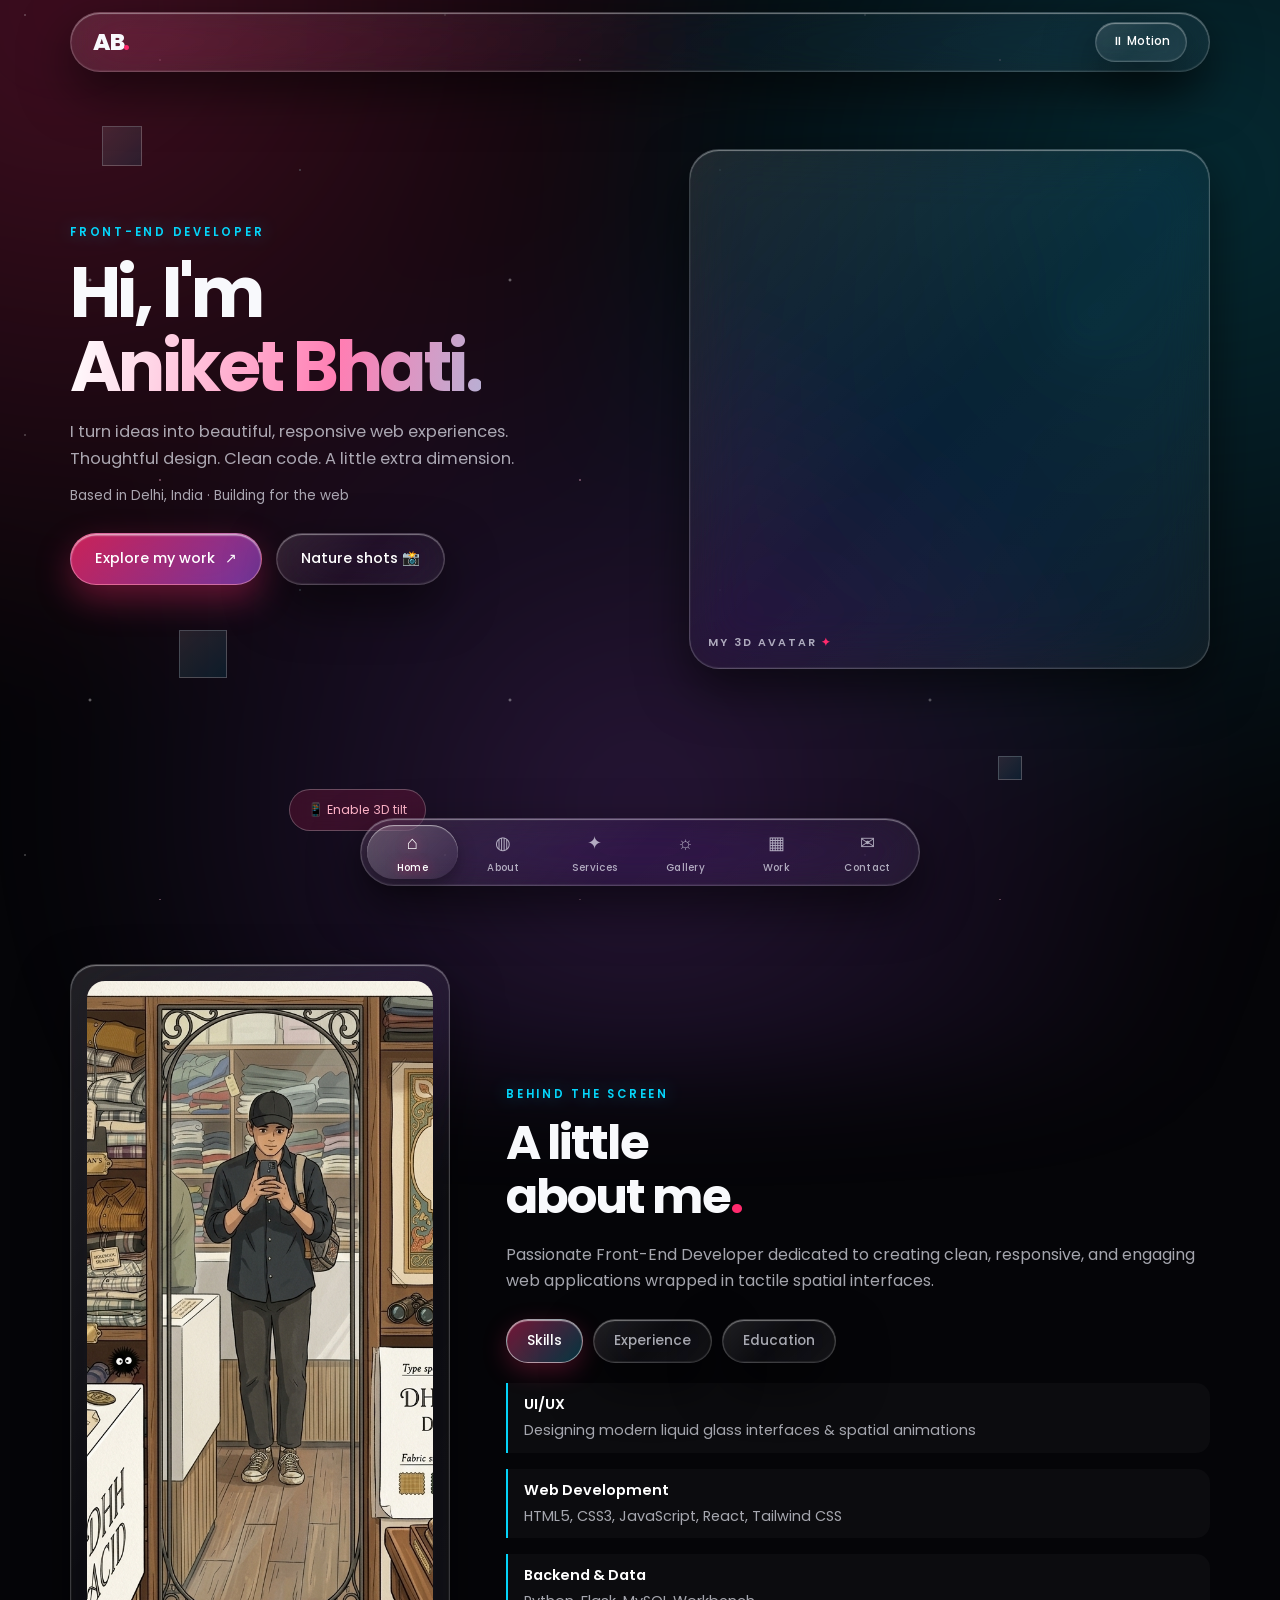
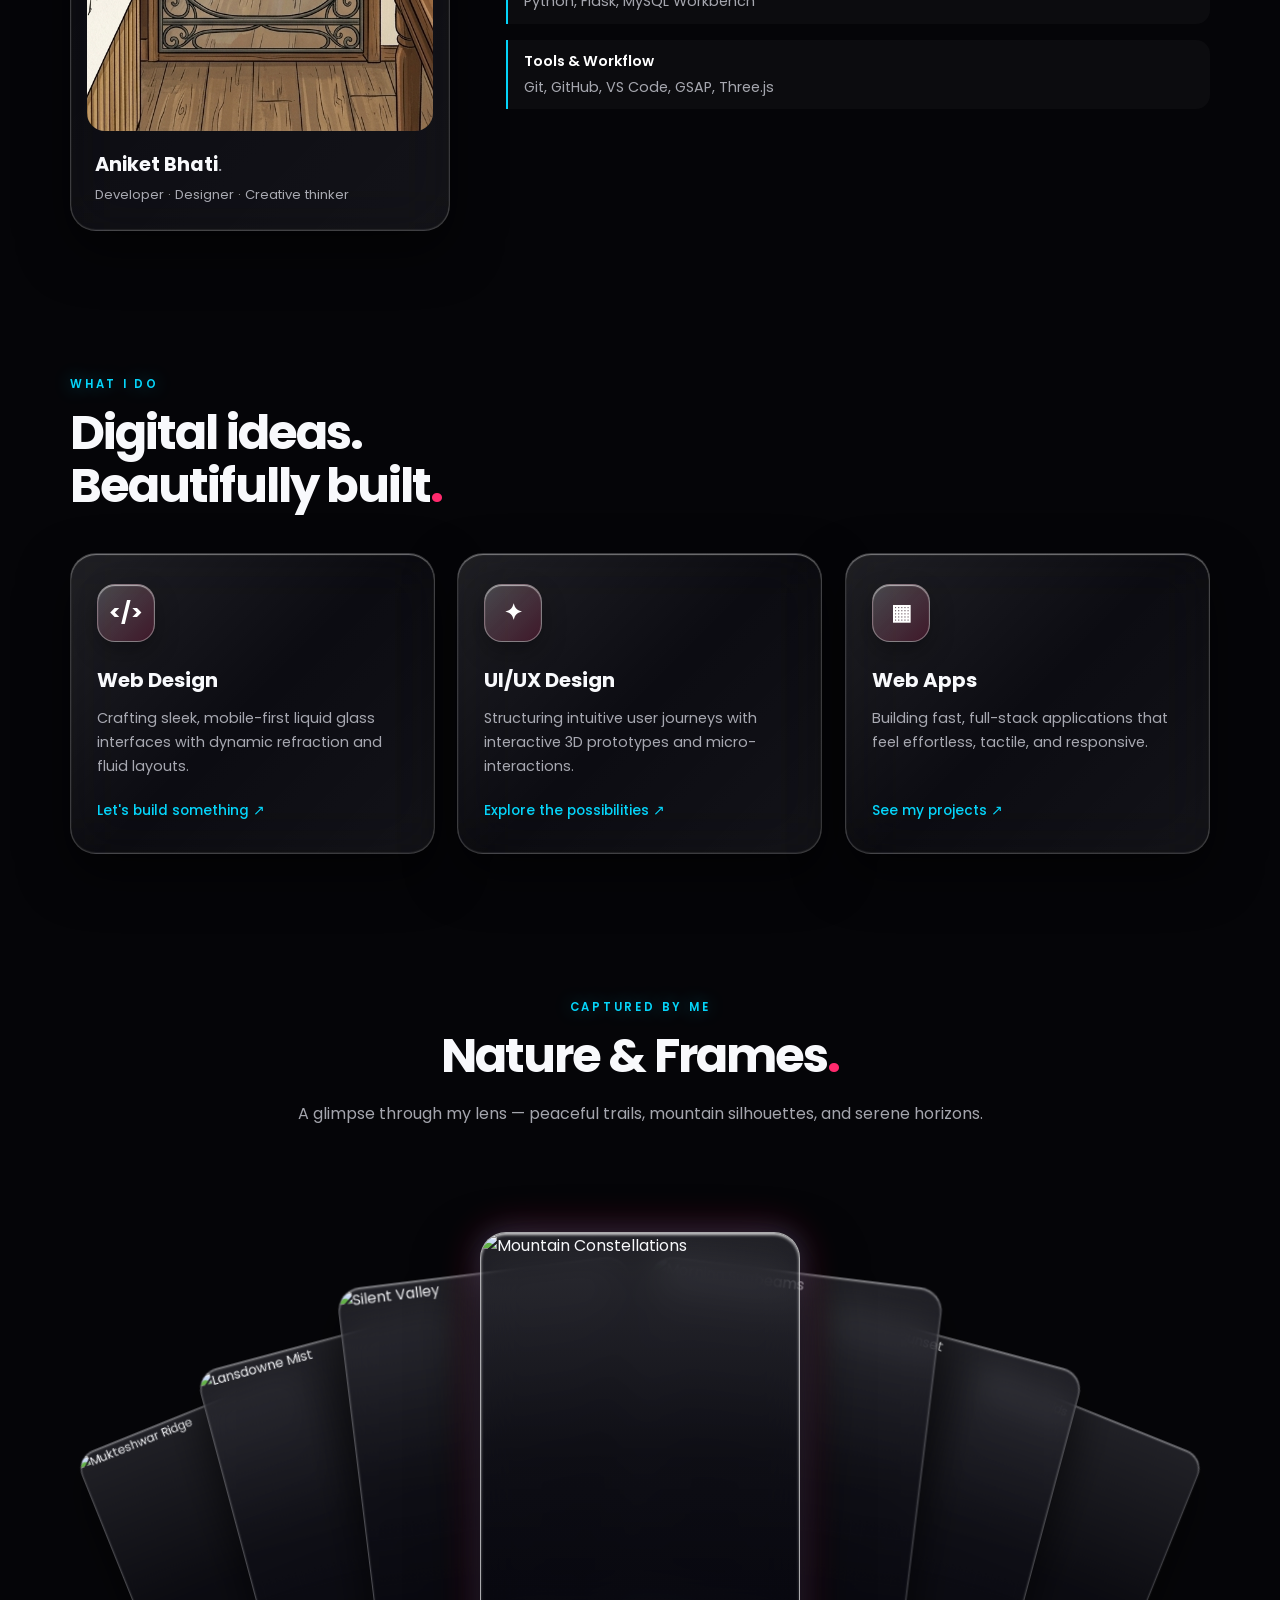
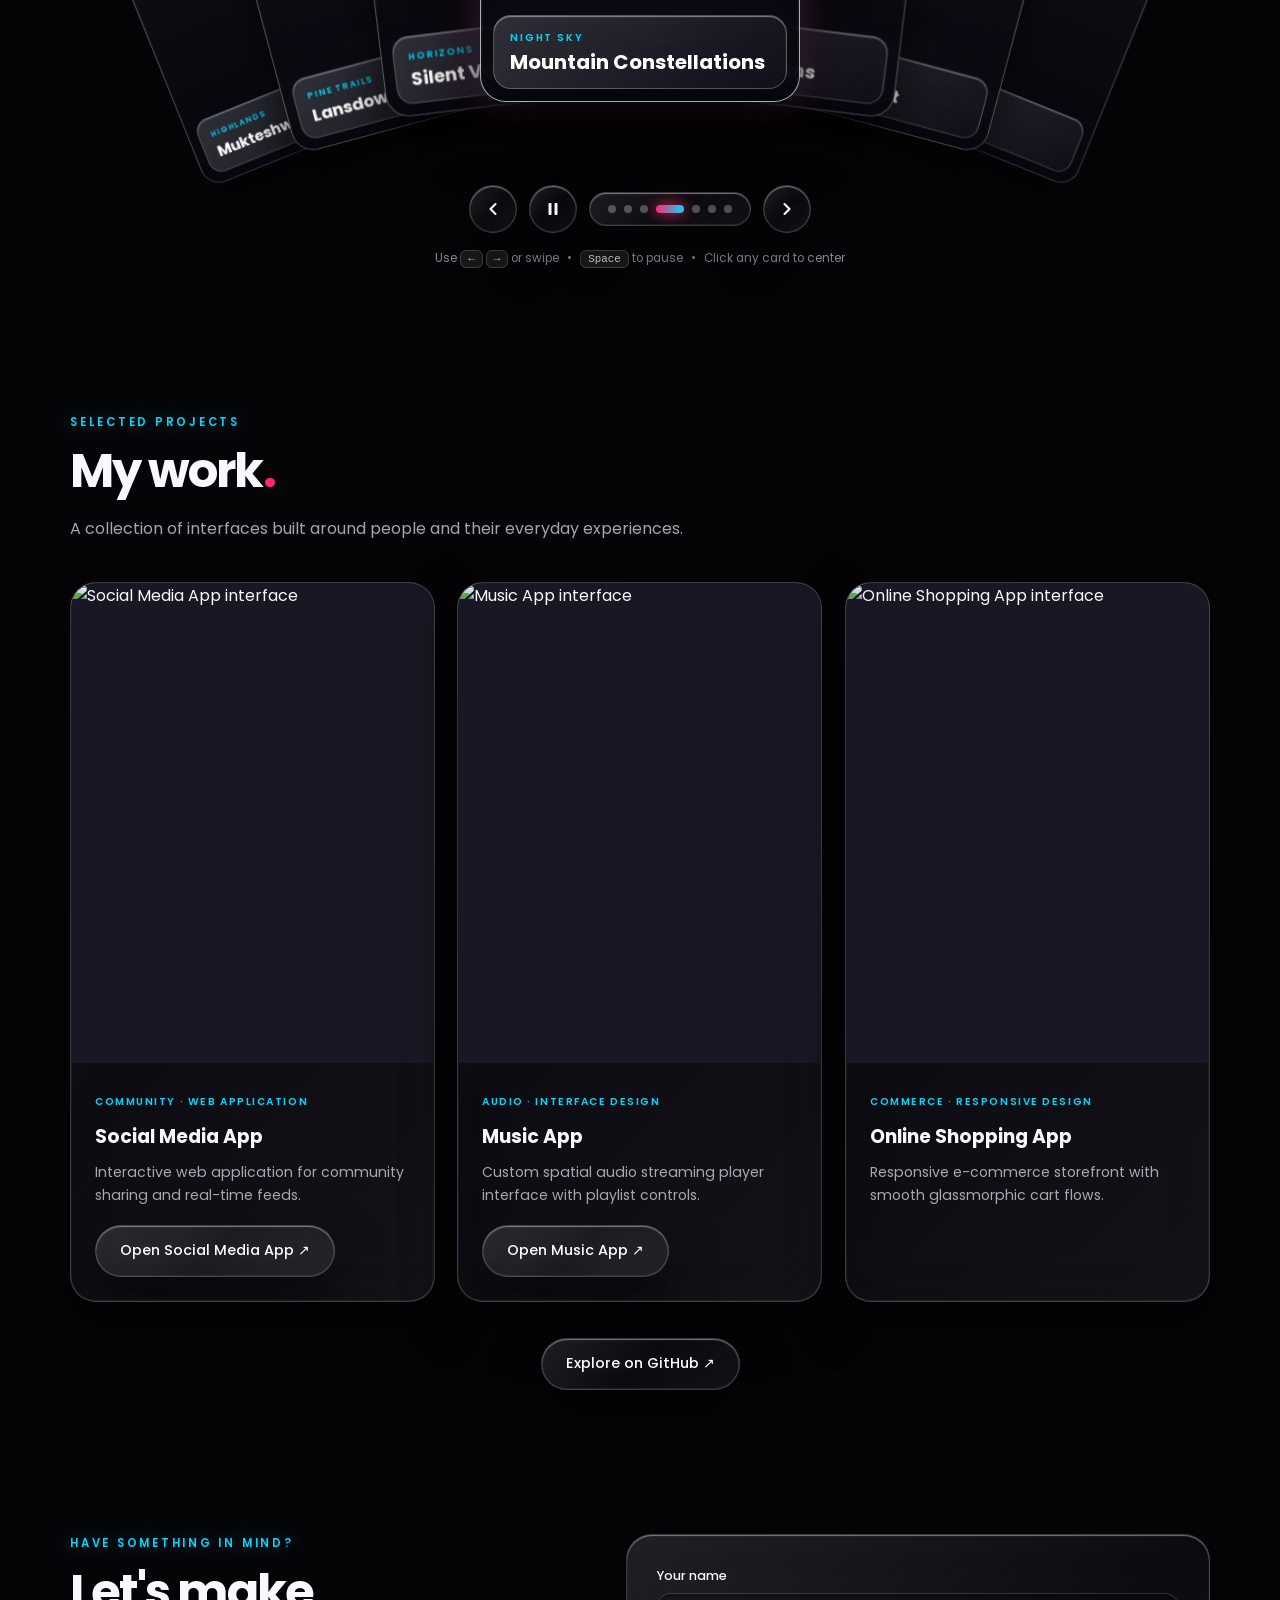
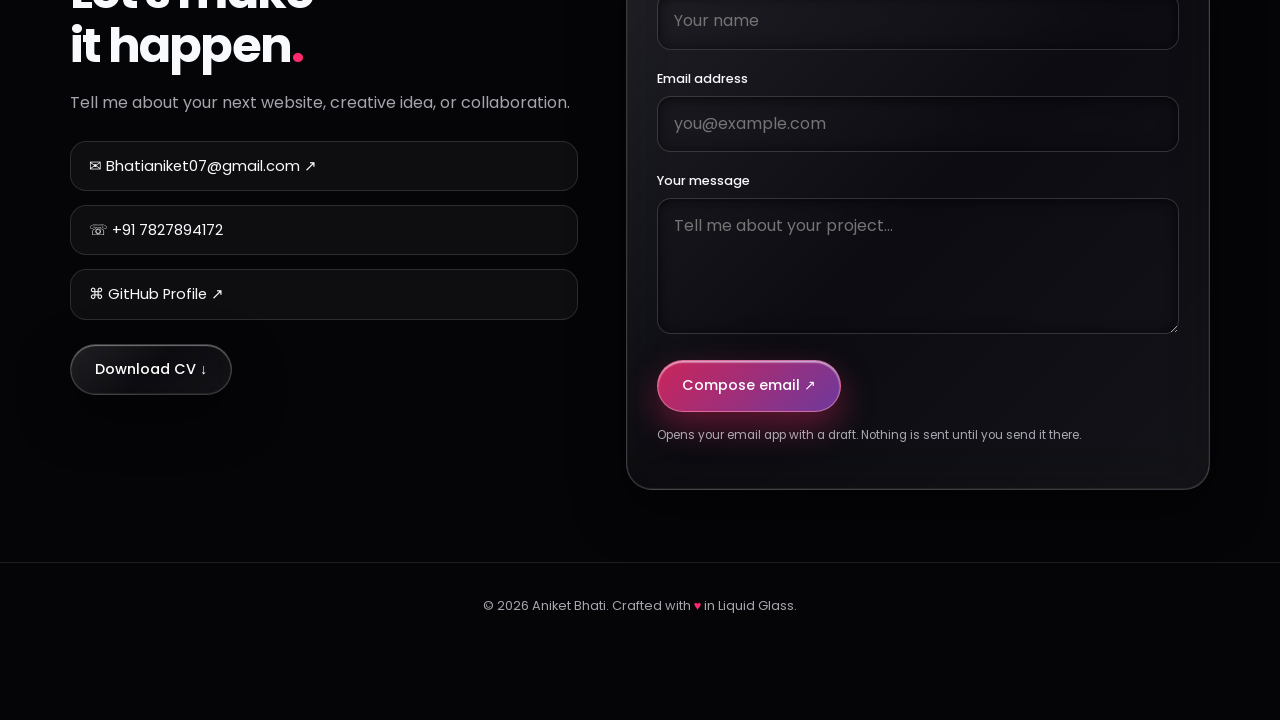
==== commit abbe159c: "Update index.html" ====
--- a/index.html
+++ b/index.html
@@ -1297,6 +1297,7 @@
                 <h3>Social Media App</h3>
                 <p>Interactive web application for community sharing and real-time feeds.</p>
               </div>
+              <a href="./social.html" target="_blank" rel="noopener noreferrer" class="btn">Open Social Media App ↗</a>
             </div>
           </article>
           <article class="work-card panel tilt">
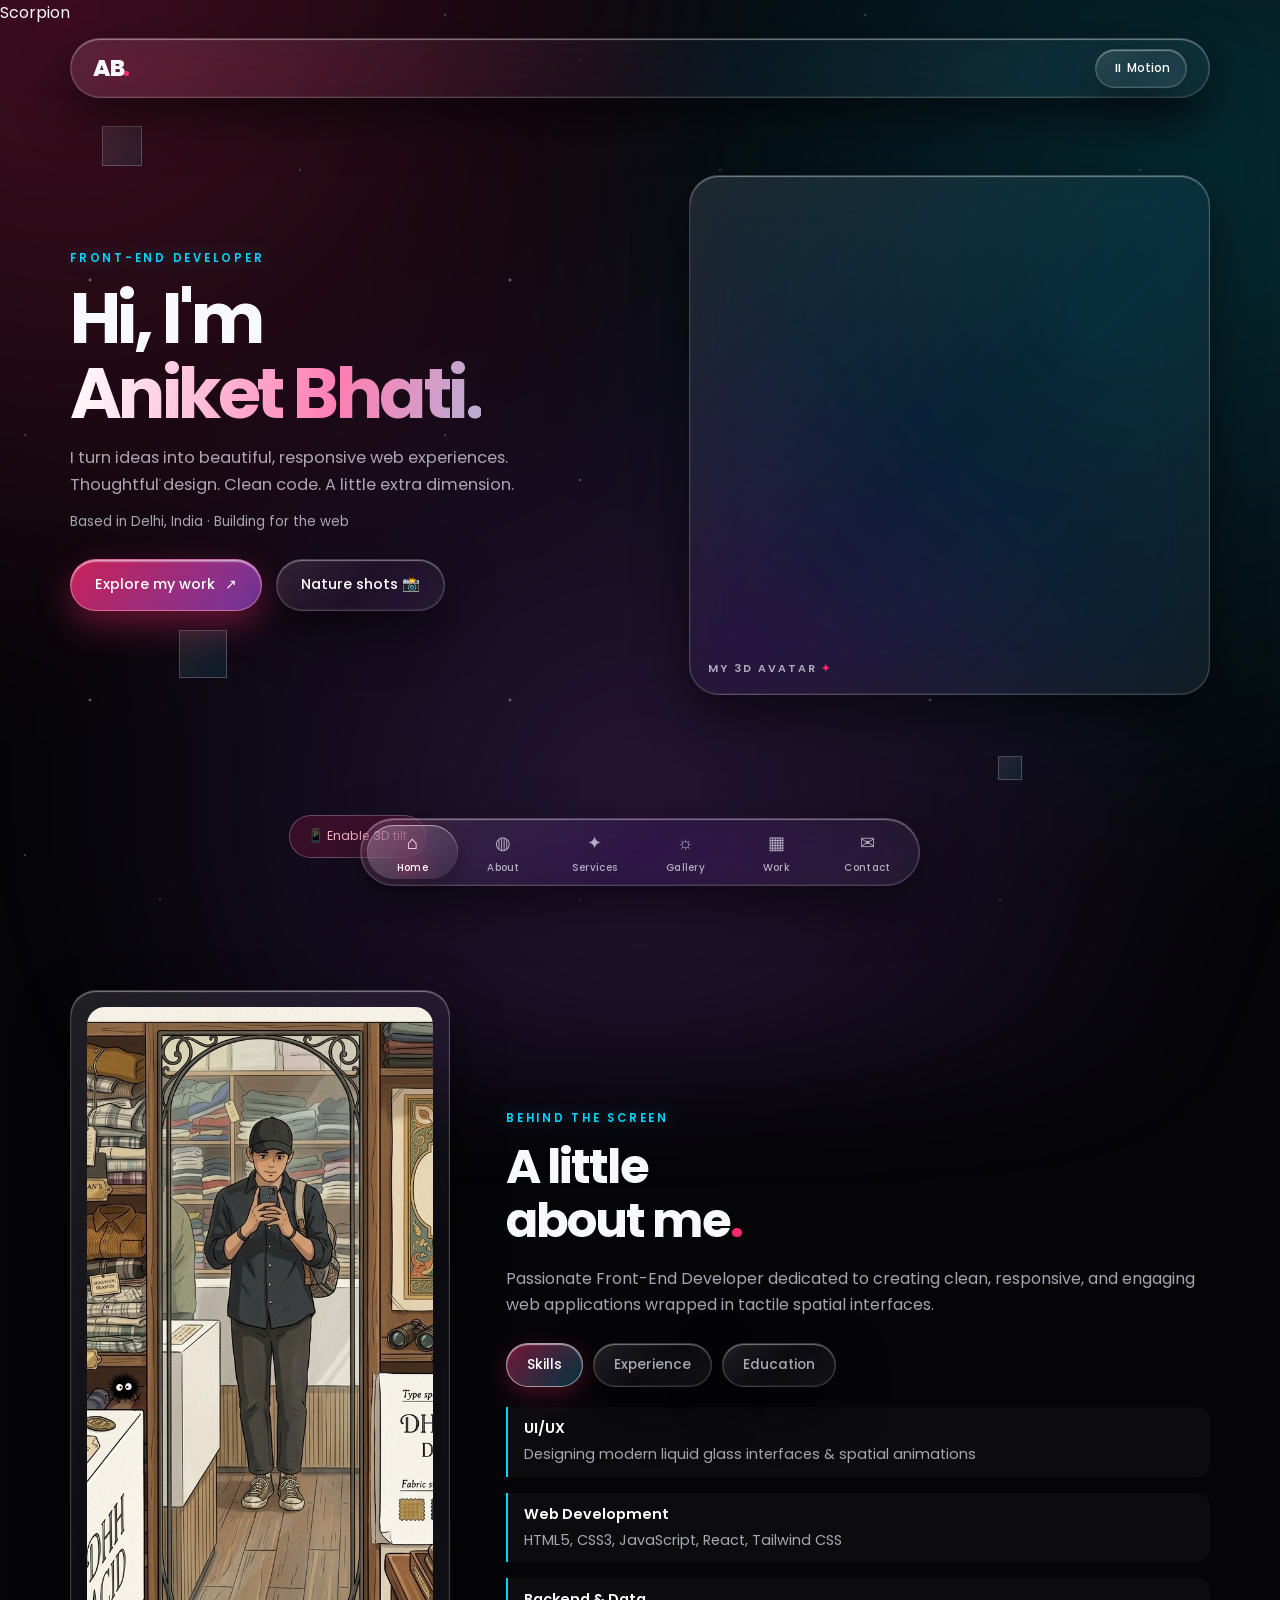
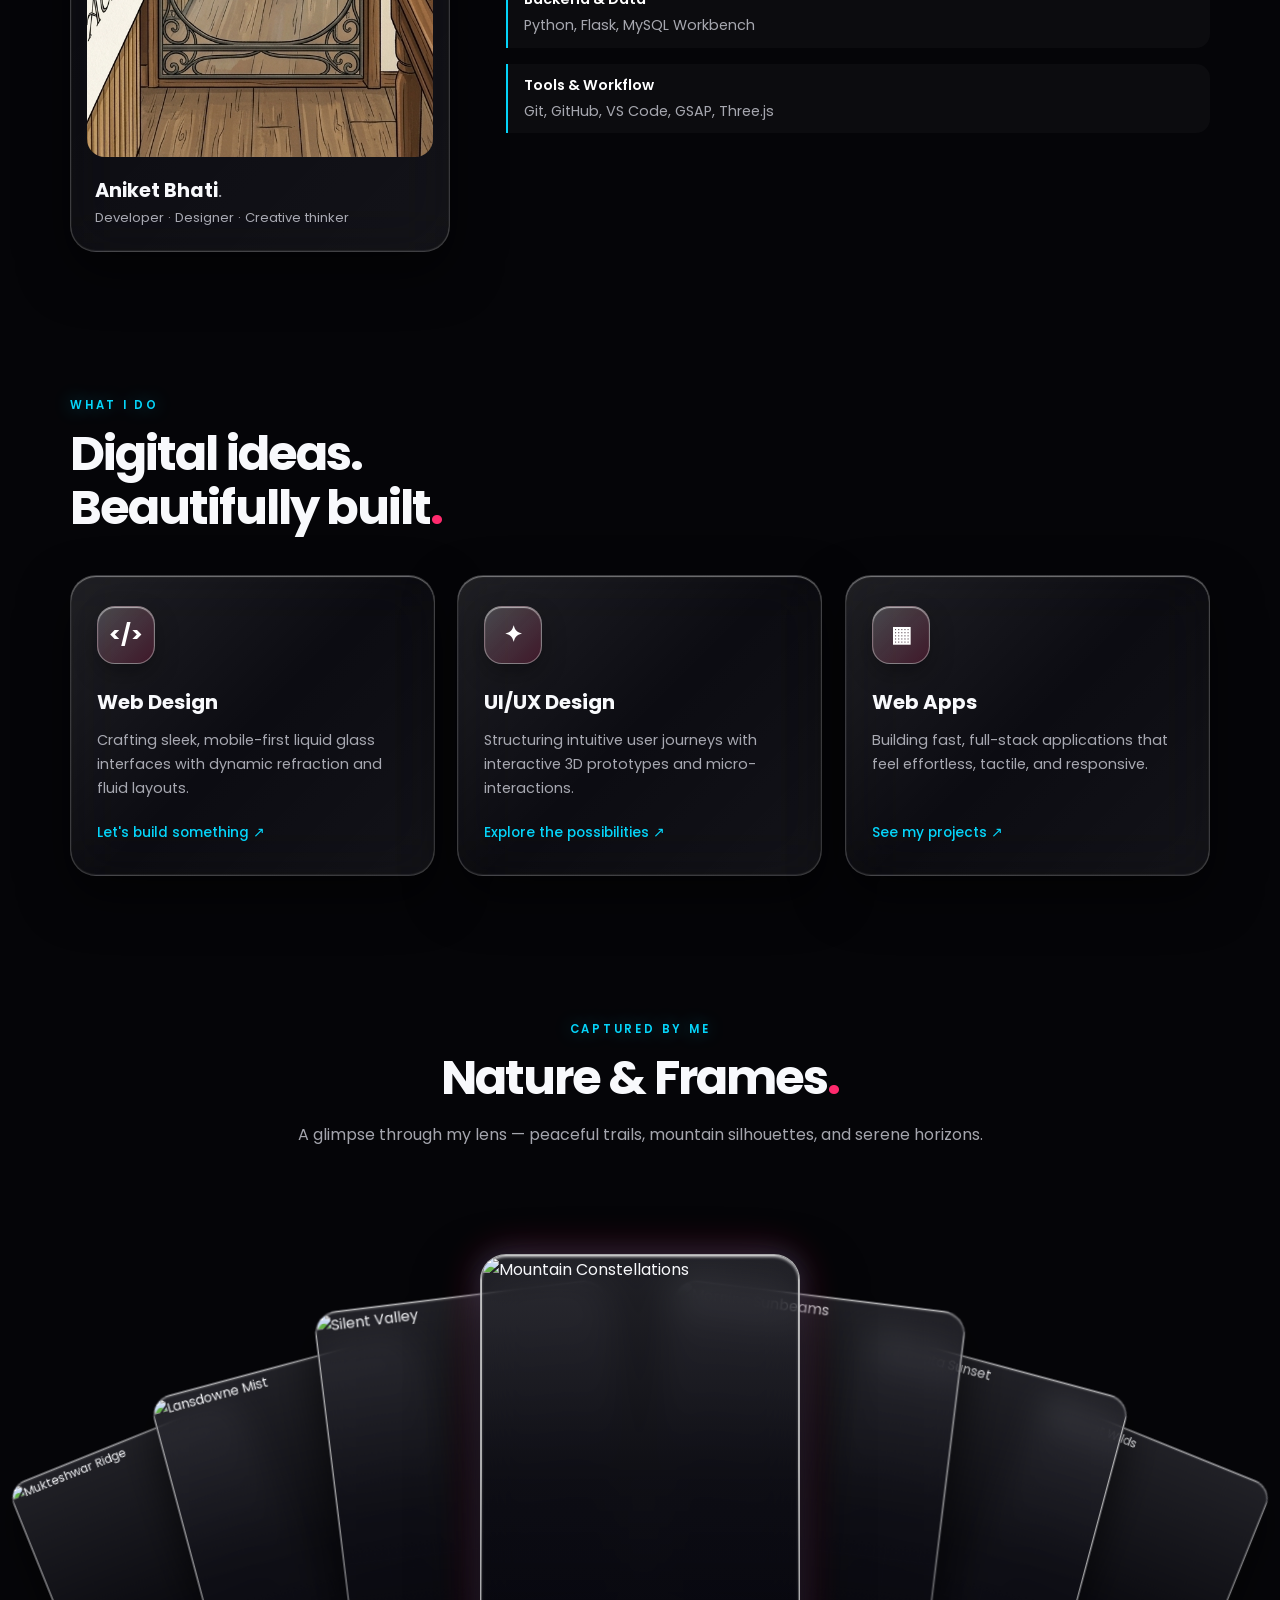
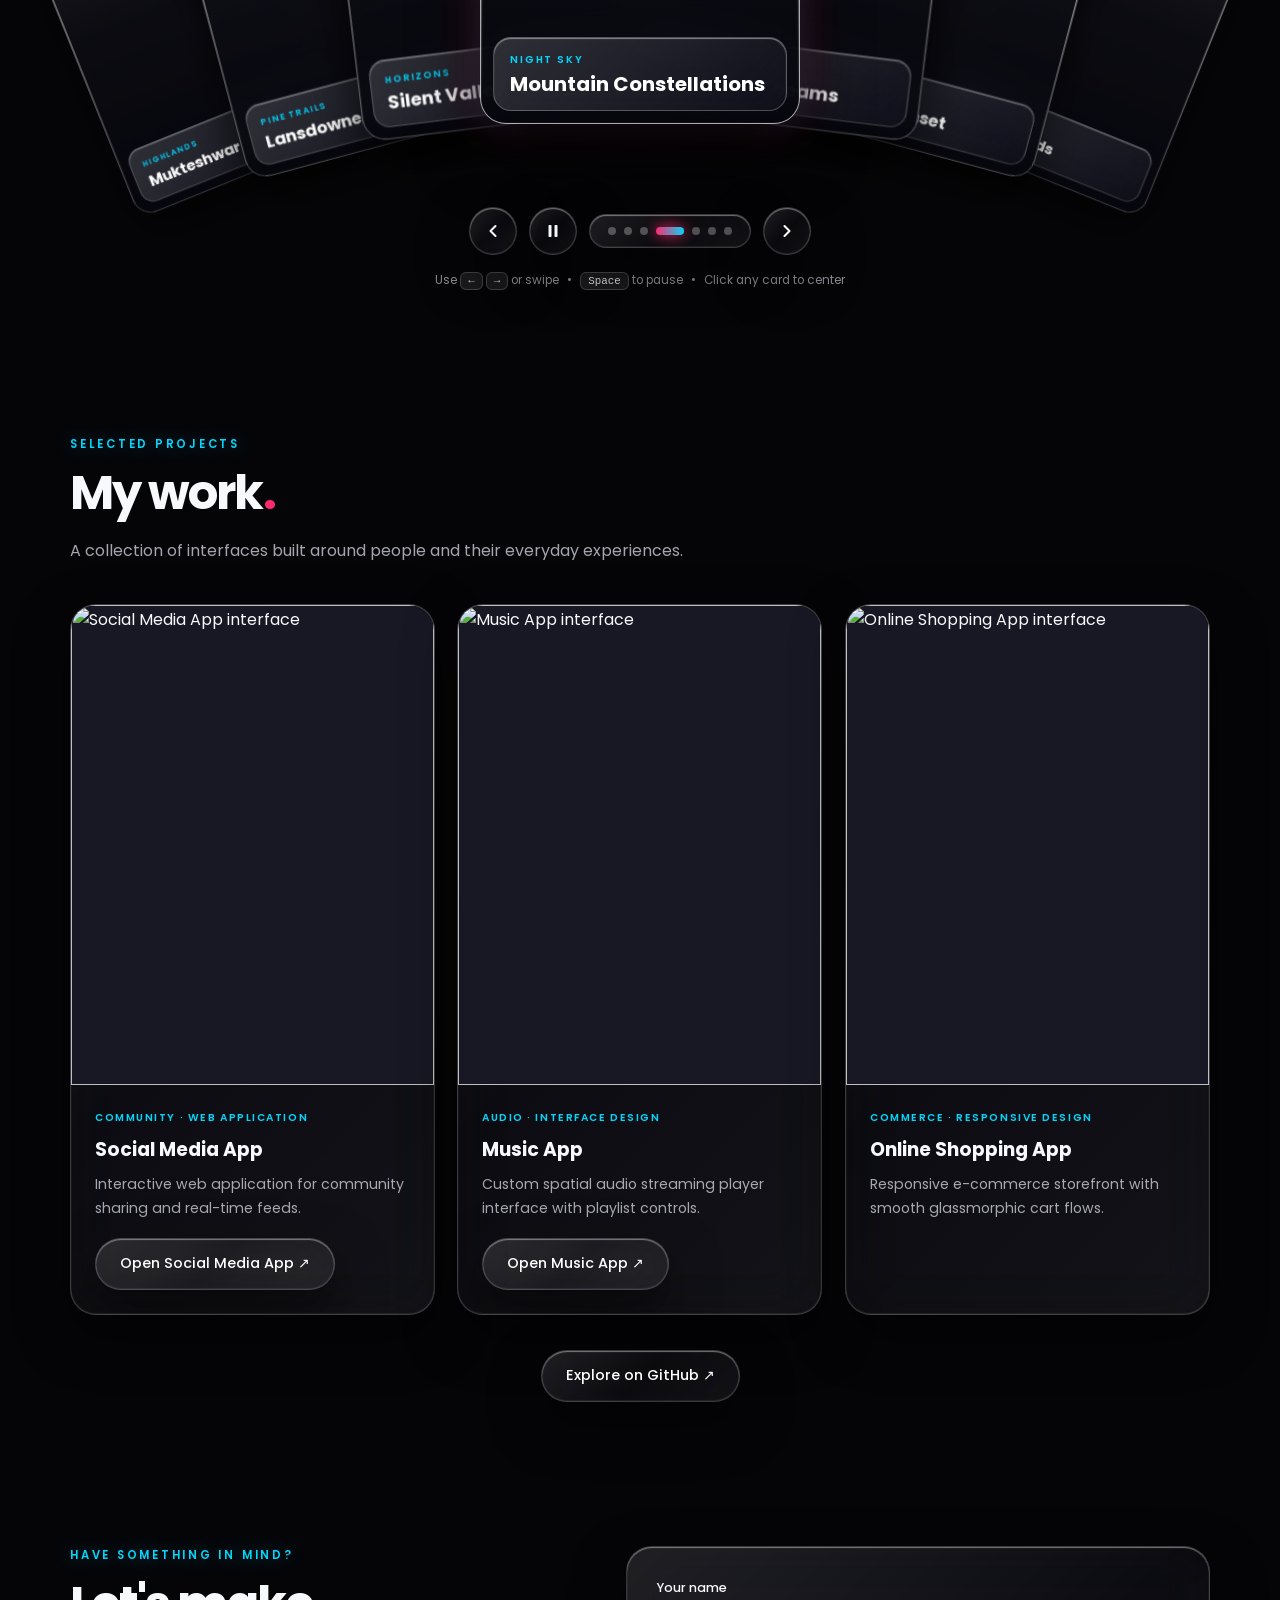
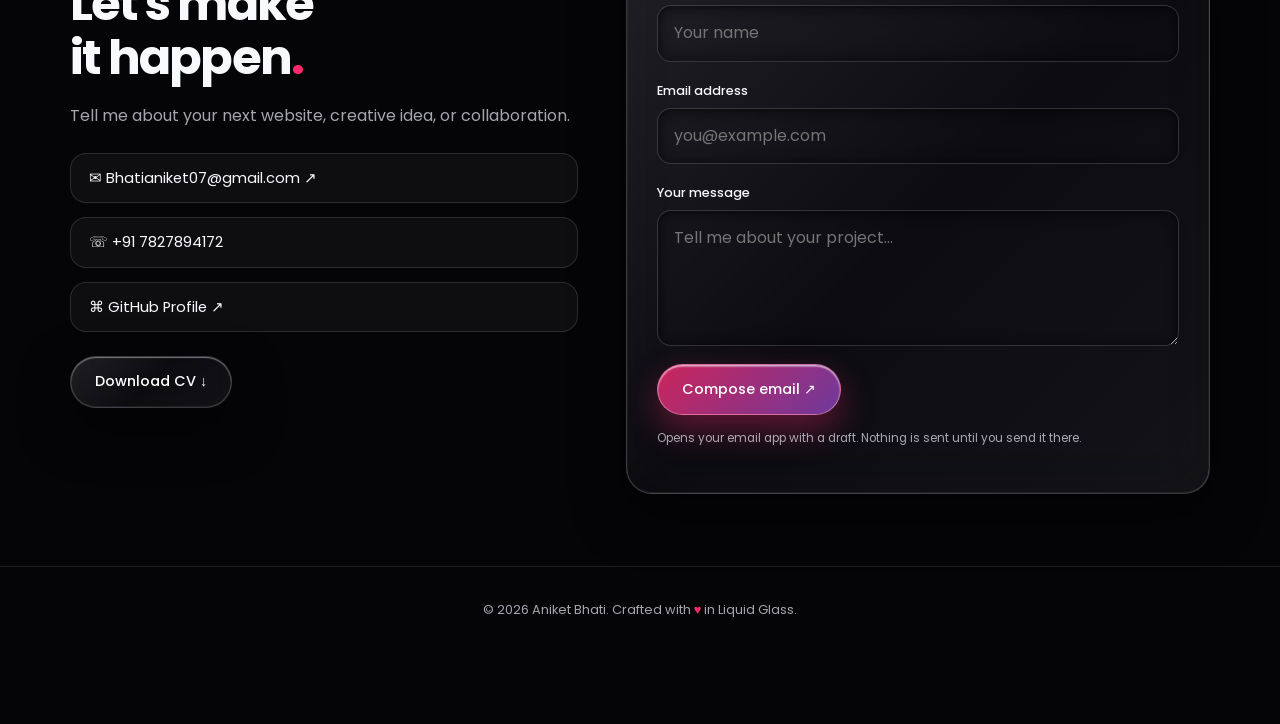
==== commit 9f0e8c0f: "Update index.html" ====
--- a/index.html
+++ b/index.html
@@ -1,3 +1,6 @@
+Scorpion 
+
+
 <!DOCTYPE html>
 <html lang="en">
 <head>
@@ -106,16 +109,19 @@
       inset: 0;
       width: 100%;
       height: 100%;
-      z-index: 100;
+      z-index: 9999;
       pointer-events: none;
       opacity: 0;
-      transition: opacity .5s;
+      transition: opacity .35s ease;
     }
     #scorpion.on { opacity: 1; }
     @media (pointer: fine) and (prefers-reduced-motion: no-preference) {
-      html:not([data-motion="off"]) body,
-      html:not([data-motion="off"]) a,
-      html:not([data-motion="off"]) button { cursor: none; }
+      html:not([data-motion="off"]).scorpion-ready body,
+      html:not([data-motion="off"]).scorpion-ready a,
+      html:not([data-motion="off"]).scorpion-ready button,
+      html:not([data-motion="off"]).scorpion-ready [role="button"],
+      html:not([data-motion="off"]).scorpion-ready input,
+      html:not([data-motion="off"]).scorpion-ready textarea { cursor: none !important; }
     }
 
     /* ---------- Living background ---------- */
@@ -2002,7 +2008,7 @@
   })();
   </script>
 
-  <!-- ================= 3D SCORPION CANVAS CURSOR ================= -->
+  <!-- ================= ENHANCED & BUG-FIXED 3D SCORPION CURSOR ================= -->
   <script>
   (() => {
     "use strict";
@@ -2014,69 +2020,205 @@
     const reduceMotion = matchMedia("(prefers-reduced-motion: reduce)");
     const coarsePointer = matchMedia("(pointer: coarse)");
     const motionOff = () => reduceMotion.matches || document.documentElement.dataset.motion === "off";
-    const COUNT = 26;
-    const BODY_END = 12;
-    const SPACING = 8;
-    let width = 0, height = 0, dpr = 1, time = 0, lastTime = 0, started = false;
-    const pointer = { x: innerWidth / 2, y: innerHeight / 2, tx: innerWidth / 2, ty: innerHeight / 2 };
-    const segments = Array.from({ length: COUNT }, (_, i) => ({ x: pointer.x - i * SPACING, y: pointer.y }));
+
+    // Fixed segment count: 12 body segments (removed 14 unused ghost segments)
+    const BODY_COUNT = 12;
+    const SPACING = 7.8;
+
+    let width = 0, height = 0, dpr = 1;
+    let time = 0, walkPhase = 0, lastTime = 0;
+    let started = false, visible = true;
+    let isHoveringInteractive = false;
+    let strikeProgress = 0; // 0 = idle, >0 = striking on click
+    let hoverBlend = 0;     // Smoothly interpolates alert stance on links/buttons
+    let currentSpeed = 0;   // Tracks velocity so legs only walk when moving
+
+    const pointer = {
+      x: innerWidth / 2,
+      y: innerHeight / 2,
+      tx: innerWidth / 2,
+      ty: innerHeight / 2
+    };
+
+    const segments = Array.from({ length: BODY_COUNT }, (_, i) => ({
+      x: pointer.x - (i + 1) * SPACING,
+      y: pointer.y,
+      angle: 0
+    }));
+
+    const sparks = [];
 
     function resize() {
-      dpr = Math.min(devicePixelRatio || 1, 1.5);
-      width = innerWidth;
-      height = innerHeight;
+      dpr = Math.min(window.devicePixelRatio || 1, 2);
+      width = window.innerWidth;
+      height = window.innerHeight;
       canvas.width = Math.round(width * dpr);
       canvas.height = Math.round(height * dpr);
       canvas.style.width = `${width}px`;
       canvas.style.height = `${height}px`;
       ctx.setTransform(dpr, 0, 0, dpr, 0, 0);
     }
-    addEventListener("resize", resize, { passive: true });
-
-    function setTarget(x, y) {
+    window.addEventListener("resize", resize, { passive: true });
+
+    //Shortest angular difference to prevent 360-degree snapping bug
+    function angleDiff(a, b) {
+      let d = ((b - a + Math.PI) % (Math.PI * 2)) - Math.PI;
+      return d < -Math.PI ? d + Math.PI * 2 : d;
+    }
+
+    function lerpAngle(a, b, t) {
+      return a + angleDiff(a, b) * t;
+    }
+
+    const point = (x, y, angle, length) => ({
+      x: x + Math.cos(angle) * length,
+      y: y + Math.sin(angle) * length
+    });
+
+    function checkInteractive(target) {
+      if (!target || typeof target.closest !== "function") return false;
+      return Boolean(
+        target.closest("a, button, input, textarea, select, label, [role='button'], [role='tab'], .fan-card, .avatar-hit")
+      );
+    }
+
+    function setTarget(x, y, targetEl) {
       pointer.tx = x;
       pointer.ty = y;
+      visible = true;
+      if (targetEl !== undefined) {
+        isHoveringInteractive = checkInteractive(targetEl);
+      }
+
       if (!started) {
         started = true;
         pointer.x = x;
         pointer.y = y;
-        segments.forEach((segment, i) => { segment.x = x - i * SPACING; segment.y = y; });
-        if (!coarsePointer.matches && !motionOff()) canvas.classList.add("on");
+        segments.forEach((seg, i) => {
+          seg.x = x - (i + 1) * SPACING;
+          seg.y = y;
+          seg.angle = 0;
+        });
+        if (!coarsePointer.matches && !motionOff()) {
+          canvas.classList.add("on");
+          document.documentElement.classList.add("scorpion-ready");
+        }
       }
     }
-    addEventListener("pointermove", event => {
-      if (event.pointerType !== "touch") setTarget(event.clientX, event.clientY);
+
+    window.addEventListener("pointermove", e => {
+      if (e.pointerType !== "touch") setTarget(e.clientX, e.clientY, e.target);
     }, { passive: true });
-    addEventListener("pointerdown", event => {
-      if (event.pointerType !== "touch") setTarget(event.clientX, event.clientY);
+
+    window.addEventListener("pointerdown", e => {
+      if (e.pointerType === "touch") return;
+      setTarget(e.clientX, e.clientY, e.target);
+      // Trigger claw snap + stinger strike animation
+      strikeProgress = 1.0;
+
+      // Spawnvenom/ember sparks at cursor tip
+      for (let i = 0; i < 8; i++) {
+        const ang = (Math.PI * 2 * i) / 8 + (Math.random() - 0.5) * 0.5;
+        const spd = 45 + Math.random() * 85;
+        sparks.push({
+          x: e.clientX,
+          y: e.clientY,
+          vx: Math.cos(ang) * spd,
+          vy: Math.sin(ang) * spd,
+          life: 1,
+          color: i % 2 === 0 ? "#05d5fa" : "#ff2a6d"
+        });
+      }
     }, { passive: true });
 
-    function angleAt(index) {
-      const ahead = segments[Math.max(0, index - 1)];
-      const behind = segments[Math.min(COUNT - 1, index + 1)];
-      return Math.atan2(ahead.y - behind.y, ahead.x - behind.x);
-    }
-    const point = (x, y, angle, length) => ({ x: x + Math.cos(angle) * length, y: y + Math.sin(angle) * length });
+    document.addEventListener("mouseleave", () => {
+      visible = false;
+      canvas.classList.remove("on");
+    });
+
+    document.addEventListener("mouseenter", () => {
+      if (started && !coarsePointer.matches && !motionOff()) {
+        visible = true;
+        canvas.classList.add("on");
+      }
+    });
 
     function follow(dt) {
-      const smoothing = 1 - Math.exp(-dt / 0.035);
+      const prevX = pointer.x;
+      const prevY = pointer.y;
+
+      const smoothing = 1 - Math.exp(-dt / 0.028);
       pointer.x += (pointer.tx - pointer.x) * smoothing;
       pointer.y += (pointer.ty - pointer.y) * smoothing;
+
+      // Calculate cursor velocity for realistic gait cycle
+      const instSpeed = Math.hypot(pointer.x - prevX, pointer.y - prevY) / Math.max(dt, 0.001);
+      currentSpeed += (instSpeed - currentSpeed) * Math.min(1, dt * 12);
+
+      // Advance leg walk phase strictly when moving, plus subtle idle breathing
+      const normalizedWalk = Math.min(currentSpeed / 160, 2.6);
+      walkPhase += dt * (normalizedWalk * 12 + 0.45);
+
+      hoverBlend += ((isHoveringInteractive ? 1 : 0) - hoverBlend) * Math.min(1, dt * 10);
+      if (strikeProgress > 0) {
+        strikeProgress = Math.max(0, strikeProgress - dt * 3.4);
+      }
+
+      // Head stays slightly behind exact cursor tip so pincers frame the target
       const head = segments[0];
-      const headEase = 1 - Math.exp(-dt / 0.022);
-      head.x += (pointer.x - head.x) * headEase;
-      head.y += (pointer.y - head.y) * headEase;
-      for (let i = 1; i < COUNT; i++) {
-        const lead = segments[i - 1], part = segments[i];
-        let dx = part.x - lead.x, dy = part.y - lead.y;
-        const distance = Math.hypot(dx, dy) || 0.001;
-        const target = SPACING + Math.sin(time * 2.5 - i * 0.34) * 0.25;
-        part.x = lead.x + dx / distance * target;
-        part.y = lead.y + dy / distance * target;
+      const dxHead = pointer.tx - head.x;
+      const dyHead = pointer.ty - head.y;
+      const distToPointer = Math.hypot(dxHead, dyHead);
+
+      if (distToPointer > 1.5) {
+        const desiredAngle = Math.atan2(dyHead, dxHead);
+        head.angle = lerpAngle(head.angle, desiredAngle, Math.min(1, dt * 18));
       }
-    }
-
-    function segment(a, b, radiusA, radiusB, color, highlight = "rgba(255,190,130,.75)") {
+
+      const headOffset = 10 - strikeProgress * 5;
+      const targetHeadX = pointer.x - Math.cos(head.angle) * headOffset;
+      const targetHeadY = pointer.y - Math.sin(head.angle) * headOffset;
+
+      const headEase = 1 - Math.exp(-dt / 0.02);
+      head.x += (targetHeadX - head.x) * headEase;
+      head.y += (targetHeadY - head.y) * headEase;
+
+      // Inverse Kinematics chain with spine angular constraint (prevents kinking)
+      for (let i = 1; i < BODY_COUNT; i++) {
+        const lead = segments[i - 1];
+        const part = segments[i];
+        const dx = lead.x - part.x;
+        const dy = lead.y - part.y;
+        const rawAngle = Math.atan2(dy, dx);
+
+        // Constrain bend angle relative to the parent segment
+        let diff = angleDiff(lead.angle, rawAngle);
+        const maxBend = 0.46;
+        if (Math.abs(diff) > maxBend) {
+          diff = Math.sign(diff) * maxBend;
+        }
+        part.angle = lead.angle + diff;
+
+        const targetSpacing = SPACING + Math.sin(time * 3 - i * 0.4) * 0.2;
+        part.x = lead.x - Math.cos(part.angle) * targetSpacing;
+        part.y = lead.y - Math.sin(part.angle) * targetSpacing;
+      }
+
+      // Update click sparks
+      for (let i = sparks.length - 1; i >= 0; i--) {
+        const sp = sparks[i];
+        sp.x += sp.vx * dt;
+        sp.y += sp.vy * dt;
+        sp.vx *= 0.92;
+        sp.vy *= 0.92;
+        sp.life -= dt * 2.8;
+        if (sp.life <= 0) sparks.splice(i, 1);
+      }
+    }
+
+    function drawLimbSegment(a, b, radiusA, radiusB, color, highlight = "rgba(255,190,130,.75)") {
+      const dist = Math.hypot(b.x - a.x, b.y - a.y);
+      if (dist < 0.1) return;
       const angle = Math.atan2(b.y - a.y, b.x - a.x);
       ctx.save();
       ctx.translate(a.x, a.y);
@@ -2092,132 +2234,219 @@
       ctx.fillStyle = grad;
       ctx.beginPath();
       ctx.moveTo(0, -radiusA);
-      ctx.lineTo(Math.hypot(b.x-a.x, b.y-a.y), -radiusB);
-      ctx.quadraticCurveTo(Math.hypot(b.x-a.x, b.y-a.y) + 2, 0, Math.hypot(b.x-a.x, b.y-a.y), radiusB);
+      ctx.lineTo(dist, -radiusB);
+      ctx.quadraticCurveTo(dist + 2, 0, dist, radiusB);
       ctx.lineTo(0, radiusA);
       ctx.quadraticCurveTo(-2, 0, 0, -radiusA);
       ctx.fill();
       ctx.stroke();
+
       ctx.strokeStyle = highlight;
-      ctx.globalAlpha = 0.6;
+      ctx.globalAlpha = 0.55;
       ctx.lineWidth = 0.7;
       ctx.beginPath();
       ctx.moveTo(2, -radiusA * 0.45);
-      ctx.quadraticCurveTo(4, -radiusA * 0.7, 7, -radiusB * 0.45);
+      ctx.quadraticCurveTo(dist * 0.5, -radiusA * 0.65, Math.max(2, dist - 2), -radiusB * 0.45);
       ctx.stroke();
       ctx.restore();
     }
 
-    function joint(x, y, radius = 2.2) {
+    function drawJoint(x, y, radius = 2.2) {
       const g = ctx.createRadialGradient(x - 0.8, y - 1, 0.2, x, y, radius * 1.6);
       g.addColorStop(0, "#ffd6a4");
       g.addColorStop(0.35, "#a74832");
       g.addColorStop(1, "#17090b");
       ctx.fillStyle = g;
-      ctx.beginPath(); ctx.arc(x, y, radius, 0, Math.PI * 2); ctx.fill();
-      ctx.strokeStyle = "rgba(255,151,112,.7)"; ctx.lineWidth = 0.7; ctx.stroke();
+      ctx.beginPath();
+      ctx.arc(x, y, radius, 0, Math.PI * 2);
+      ctx.fill();
+      ctx.strokeStyle = "rgba(255,151,112,.7)";
+      ctx.lineWidth = 0.7;
+      ctx.stroke();
     }
 
     function drawLegs() {
-      [3, 5, 7, 9].forEach((index, pair) => {
-        const anchor = segments[index], heading = angleAt(index);
+      const moveFactor = Math.min(currentSpeed / 90, 1);
+      [2, 4, 6, 8].forEach((index, pair) => {
+        const anchor = segments[index];
+        const heading = anchor.angle;
         for (const side of [-1, 1]) {
-          const phase = time * 8 + pair * 1.45 + (side < 0 ? Math.PI : 0);
-          const stride = Math.sin(phase) * 0.42;
-          const hipA = heading + side * (0.8 + stride * 0.18);
-          const knee = point(anchor.x, anchor.y, hipA, 8 + pair * 0.25);
-          const foot = point(knee.x, knee.y, heading + side * (1.85 + stride), 13 + pair * 0.4);
-          const toe = point(foot.x, foot.y, heading + side * 1.25, 3.2);
-          segment(anchor, knee, 2.2, 1.45, "#7f3028");
-          joint(knee.x, knee.y, 1.8);
-          segment(knee, foot, 1.5, 0.9, "#a34a35");
-          joint(foot.x, foot.y, 1.2);
-          segment(foot, toe, 0.9, 0.35, "#d07956");
+          // Alternating tetrapod arachnid gait
+          const phase = walkPhase + pair * 1.55 + (side < 0 ? Math.PI : 0);
+          const stride = Math.sin(phase) * (0.45 * moveFactor + 0.03 * Math.sin(time * 2 + pair));
+          const lift = Math.max(0, Math.cos(phase)) * 2.2 * moveFactor;
+
+          const hipAngle = heading + side * (0.85 + stride * 0.22);
+          const knee = point(anchor.x, anchor.y, hipAngle, 8.5 + pair * 0.35 - lift * 0.3);
+          const foot = point(knee.x, knee.y, heading + side * (1.82 + stride * 0.9), 13.2 + pair * 0.45 + lift * 0.5);
+          const toe = point(foot.x, foot.y, heading + side * 1.3, 3.4);
+
+          drawLimbSegment(anchor, knee, 2.2, 1.45, "#7f3028");
+          drawJoint(knee.x, knee.y, 1.8);
+          drawLimbSegment(knee, foot, 1.5, 0.9, "#a34a35");
+          drawJoint(foot.x, foot.y, 1.2);
+          drawLimbSegment(foot, toe, 0.9, 0.35, "#d07956");
         }
       });
     }
 
     function drawClaws() {
-      const head = segments[0], heading = angleAt(0);
+      const head = segments[0];
+      const heading = head.angle;
+      const strikeReach = Math.sin(strikeProgress * Math.PI);
+
       for (const side of [-1, 1]) {
-        const shoulder = point(head.x, head.y, heading + side * 0.82, 5.5);
-        const elbow = point(shoulder.x, shoulder.y, heading + side * 0.95, 9);
-        const palm = point(elbow.x, elbow.y, heading + side * 0.52, 8);
-        segment(shoulder, elbow, 2.8, 2.2, "#a54532");
-        joint(elbow.x, elbow.y, 2.3);
-        segment(elbow, palm, 3.3, 4.1, "#b84e37");
-        ctx.save(); ctx.translate(palm.x, palm.y); ctx.rotate(heading + side * 0.52);
+        const spread = 0.78 + hoverBlend * 0.14 - strikeReach * 0.28;
+        const shoulder = point(head.x, head.y, heading + side * spread, 5.8);
+        const elbow = point(shoulder.x, shoulder.y, heading + side * (0.88 - strikeReach * 0.32), 9.2 + strikeReach * 3.2);
+        const palm = point(elbow.x, elbow.y, heading + side * (0.42 - strikeReach * 0.22), 8.2 + strikeReach * 2.5);
+
+        drawLimbSegment(shoulder, elbow, 2.8, 2.2, "#a54532");
+        drawJoint(elbow.x, elbow.y, 2.3);
+        drawLimbSegment(elbow, palm, 3.3, 4.1, "#b84e37");
+
+        ctx.save();
+        ctx.translate(palm.x, palm.y);
+        ctx.rotate(heading + side * (0.42 - strikeReach * 0.25));
+
         const clawGrad = ctx.createLinearGradient(0, -5, 0, 5);
-        clawGrad.addColorStop(0, "#ffd09a"); clawGrad.addColorStop(.2, "#a94734");
-        clawGrad.addColorStop(.65, "#35100d"); clawGrad.addColorStop(1, "#11090b");
-        ctx.fillStyle = clawGrad; ctx.strokeStyle = "#e57c58"; ctx.lineWidth = 1;
-        ctx.beginPath(); ctx.ellipse(1, 0, 6, 4.6, 0, 0, Math.PI * 2); ctx.fill(); ctx.stroke();
-        const open = 0.22 + (Math.sin(time * 2.2) + 1) * 0.06;
+        clawGrad.addColorStop(0, "#ffd09a");
+        clawGrad.addColorStop(0.2, "#a94734");
+        clawGrad.addColorStop(0.65, "#35100d");
+        clawGrad.addColorStop(1, "#11090b");
+        ctx.fillStyle = clawGrad;
+        ctx.strokeStyle = hoverBlend > 0.3 ? "#ff8c6b" : "#e57c58";
+        ctx.lineWidth = 1;
+
+        ctx.beginPath();
+        ctx.ellipse(1, 0, 6, 4.5, 0, 0, Math.PI * 2);
+        ctx.fill();
+        ctx.stroke();
+
+        // Pincers open wider on interactive elements and snap shut on click
+        const baseOpen = 0.2 + (Math.sin(time * 2.5) + 1) * 0.05 + hoverBlend * 0.24;
+        const open = Math.max(0.02, baseOpen * (1 - strikeReach * 0.95));
+
         [-1, 1].forEach(fingerSide => {
-          ctx.beginPath(); ctx.moveTo(5, fingerSide * 2.2);
-          ctx.quadraticCurveTo(11, fingerSide * (3.2 + open * 5), 15, fingerSide * (1.5 + open * 7));
-          ctx.quadraticCurveTo(10, fingerSide * 0.2, 5, fingerSide * -0.3);
-          ctx.closePath(); ctx.fill(); ctx.stroke();
+          ctx.beginPath();
+          ctx.moveTo(5, fingerSide * 2.1);
+          ctx.quadraticCurveTo(11.5, fingerSide * (3.1 + open * 5.2), 15.5, fingerSide * (1.2 + open * 6.8));
+          ctx.quadraticCurveTo(10.5, fingerSide * 0.2, 5, fingerSide * -0.3);
+          ctx.closePath();
+          ctx.fill();
+          ctx.stroke();
         });
         ctx.restore();
       }
     }
 
     function drawBody() {
-      for (let i = COUNT - 1; i >= 0; i--) {
-        const p = segments[i], angle = angleAt(i);
-        if (i < BODY_END) {
-          const abdomenRadius = i < 3 ? 6.7 + i * 0.45 : 6.8 - (i - 3) * 0.34;
-          const length = i < 3 ? 7.8 : 7.1;
-          ctx.save(); ctx.translate(p.x, p.y); ctx.rotate(angle);
-          const shell = ctx.createLinearGradient(0, -abdomenRadius, 0, abdomenRadius);
-          shell.addColorStop(0, "#ffc48b"); shell.addColorStop(.12, "#9e3c2d");
-          shell.addColorStop(.46, "#4a1714"); shell.addColorStop(.78, "#210c10"); shell.addColorStop(1, "#08070a");
-          ctx.fillStyle = shell; ctx.strokeStyle = "rgba(255,143,103,.86)"; ctx.lineWidth = 0.9;
-          ctx.beginPath(); ctx.ellipse(0, 0, length, abdomenRadius, 0, 0, Math.PI * 2); ctx.fill(); ctx.stroke();
-          ctx.strokeStyle = "rgba(255,207,158,.58)"; ctx.lineWidth = .75;
-          ctx.beginPath(); ctx.ellipse(-1, -abdomenRadius * .2, length * .62, abdomenRadius * .36, -.08, Math.PI, Math.PI * 1.88); ctx.stroke();
-          ctx.restore();
-        }
+      for (let i = BODY_COUNT - 1; i >= 0; i--) {
+        const p = segments[i];
+        const angle = p.angle;
+        const abdomenRadius = i < 3 ? 6.6 + i * 0.45 : Math.max(2.6, 6.8 - (i - 3) * 0.42);
+        const length = i < 3 ? 7.6 : 6.9;
+
+        ctx.save();
+        ctx.translate(p.x, p.y);
+        ctx.rotate(angle);
+
+        const shell = ctx.createLinearGradient(0, -abdomenRadius, 0, abdomenRadius);
+        shell.addColorStop(0, "#ffc48b");
+        shell.addColorStop(0.14, "#9e3c2d");
+        shell.addColorStop(0.48, "#4a1714");
+        shell.addColorStop(0.8, "#210c10");
+        shell.addColorStop(1, "#08070a");
+
+        ctx.fillStyle = shell;
+        ctx.strokeStyle = "rgba(255,143,103,.86)";
+        ctx.lineWidth = 0.9;
+        ctx.beginPath();
+        ctx.ellipse(0, 0, length, abdomenRadius, 0, 0, Math.PI * 2);
+        ctx.fill();
+        ctx.stroke();
+
+        ctx.strokeStyle = "rgba(255,207,158,.55)";
+        ctx.lineWidth = 0.75;
+        ctx.beginPath();
+        ctx.ellipse(-1, -abdomenRadius * 0.2, length * 0.62, abdomenRadius * 0.36, -0.08, Math.PI, Math.PI * 1.88);
+        ctx.stroke();
+        ctx.restore();
       }
     }
 
     function drawHead() {
-      const head = segments[0], heading = angleAt(0);
-      ctx.save(); ctx.translate(head.x, head.y); ctx.rotate(heading);
-      const shell = ctx.createRadialGradient(-2, -3, 1, 0, 0, 8);
-      shell.addColorStop(0, "#ffd5a1"); shell.addColorStop(.22, "#b94b35"); shell.addColorStop(.7, "#431411"); shell.addColorStop(1, "#10090b");
-      ctx.fillStyle = shell; ctx.strokeStyle = "#ff9d6e"; ctx.lineWidth = 1.1;
-      ctx.beginPath(); ctx.ellipse(0, 0, 7.2, 6.2, 0, 0, Math.PI * 2); ctx.fill(); ctx.stroke();
-      ctx.fillStyle = "#fff0c4";
-      [-1, 1].forEach(side => { ctx.beginPath(); ctx.arc(4, side * 2.6, .8, 0, Math.PI * 2); ctx.fill(); });
+      const head = segments[0];
+      const heading = head.angle;
+      ctx.save();
+      ctx.translate(head.x, head.y);
+      ctx.rotate(heading);
+
+      const shell = ctx.createRadialGradient(-2, -3, 1, 0, 0, 8.5);
+      shell.addColorStop(0, "#ffd5a1");
+      shell.addColorStop(0.22, "#b94b35");
+      shell.addColorStop(0.7, "#431411");
+      shell.addColorStop(1, "#10090b");
+
+      ctx.fillStyle = shell;
+      ctx.strokeStyle = "#ff9d6e";
+      ctx.lineWidth = 1.1;
+      ctx.beginPath();
+      ctx.ellipse(0, 0, 7.4, 6.2, 0, 0, Math.PI * 2);
+      ctx.fill();
+      ctx.stroke();
+
+      // Glowing eyes (shift to cyan when hovering interactive elements)
+      ctx.fillStyle = hoverBlend > 0.5 ? "#05d5fa" : "#fff0c4";
+      [-1, 1].forEach(side => {
+        ctx.beginPath();
+        ctx.arc(4.2, side * 2.5, 0.95, 0, Math.PI * 2);
+        ctx.fill();
+      });
       ctx.restore();
+
       drawClaws();
     }
 
     function drawStinger() {
-      const anchorIndex = BODY_END - 1;
-      const anchor = segments[anchorIndex];
-      const heading = angleAt(anchorIndex);
-      const wag = Math.sin(time * 2.1) * 0.09;
-      const bends = [-2.72, -2.18, -1.58, -.98, -.48];
-      const lengths = [12, 12, 11, 10, 9];
-      const radii = [5.1, 4.5, 3.8, 3.1, 2.4];
-      let start = anchor;
+      const anchor = segments[BODY_COUNT - 1];
+      const heading = anchor.angle;
+      const wag = Math.sin(time * 2.4) * 0.08;
+      const strikeWhip = Math.sin(strikeProgress * Math.PI);
+
+      // Tail curls forward over the back when striking or hovering links
+      const alertCurl = hoverBlend * 0.28 + strikeWhip * 1.45;
+      const bends = [
+        -2.75 + alertCurl * 0.45,
+        -2.20 + alertCurl * 0.65,
+        -1.58 + alertCurl * 0.85,
+        -0.96 + alertCurl * 1.05,
+        -0.44 + alertCurl * 1.25
+      ];
+      const lengths = [11.5, 11.5, 10.8, 10, 9.2];
+      const radii = [4.9, 4.3, 3.7, 3.0, 2.3];
+
+      let start = { x: anchor.x, y: anchor.y };
       bends.forEach((bend, index) => {
-        const end = point(start.x, start.y, heading + bend + wag * (index / bends.length), lengths[index]);
-        segment(start, end, radii[index], radii[index] * .78, "#8c3027", "rgba(255,196,145,.9)");
-        joint(start.x, start.y, 2.1 - index * .16);
+        const segAngle = heading + bend + wag * ((index + 1) / bends.length);
+        const end = point(start.x, start.y, segAngle, lengths[index] + strikeWhip * 2.4);
+        drawLimbSegment(start, end, radii[index], radii[index] * 0.78, "#8c3027", "rgba(255,196,145,.9)");
+        drawJoint(start.x, start.y, 2.1 - index * 0.16);
         start = end;
       });
 
-      const tip = point(start.x, start.y, heading - .12 + wag, 11);
-      const barbSide = point(start.x, start.y, heading + .95 + wag, 4.2);
+      const stingAngle = heading - 0.08 + wag + alertCurl * 1.35;
+      const tip = point(start.x, start.y, stingAngle, 11.5 + strikeWhip * 3);
+      const barbSide = point(start.x, start.y, stingAngle + 0.92, 4.2);
+
       const sting = ctx.createLinearGradient(start.x, start.y, tip.x, tip.y);
-      sting.addColorStop(0, "#ffc991"); sting.addColorStop(.35, "#d74c32"); sting.addColorStop(1, "#260b10");
+      sting.addColorStop(0, "#ffc991");
+      sting.addColorStop(0.35, strikeWhip > 0.2 ? "#ff2a6d" : "#d74c32");
+      sting.addColorStop(1, "#260b10");
+
       ctx.fillStyle = sting;
-      ctx.strokeStyle = "#ffad78";
-      ctx.lineWidth = .8;
+      ctx.strokeStyle = strikeWhip > 0.2 || hoverBlend > 0.5 ? "#05d5fa" : "#ffad78";
+      ctx.lineWidth = 0.85;
       ctx.beginPath();
       ctx.moveTo(start.x - Math.cos(heading) * 2, start.y - Math.sin(heading) * 2);
       ctx.quadraticCurveTo(barbSide.x, barbSide.y, tip.x, tip.y);
@@ -2225,38 +2454,88 @@
       ctx.closePath();
       ctx.fill();
       ctx.stroke();
+
+      // Glowing venom drop at stinger tip when hovering or striking
+      if (hoverBlend > 0.1 || strikeWhip > 0.1) {
+        ctx.save();
+        ctx.fillStyle = strikeWhip > 0.2 ? "#ff2a6d" : "#05d5fa";
+        ctx.globalAlpha = Math.min(1, hoverBlend * 0.85 + strikeWhip);
+        ctx.beginPath();
+        ctx.arc(tip.x, tip.y, 1.8 + strikeWhip * 1.5, 0, Math.PI * 2);
+        ctx.fill();
+        ctx.restore();
+      }
+    }
+
+    function drawTargetReticle() {
+      // Precision cursor dot at exact pointer coordinates so clicking small UI controls is effortless
+      ctx.save();
+      const r = 2.5 + hoverBlend * 2.5 - strikeProgress * 1.2;
+      ctx.fillStyle = hoverBlend > 0.5 ? "#05d5fa" : "#ff2a6d";
+      ctx.beginPath();
+      ctx.arc(pointer.tx, pointer.ty, Math.max(1.5, r), 0, Math.PI * 2);
+      ctx.fill();
+
+      if (hoverBlend > 0.05 || strikeProgress > 0.05) {
+        ctx.strokeStyle = hoverBlend > 0.5 ? "rgba(5, 213, 250, 0.65)" : "rgba(255, 42, 109, 0.65)";
+        ctx.lineWidth = 1.2;
+        ctx.beginPath();
+        ctx.arc(pointer.tx, pointer.ty, 7 + hoverBlend * 5 + strikeProgress * 8, 0, Math.PI * 2);
+        ctx.stroke();
+      }
+      ctx.restore();
+
+      // Render click sparks
+      sparks.forEach(sp => {
+        ctx.save();
+        ctx.globalAlpha = Math.max(0, sp.life);
+        ctx.fillStyle = sp.color;
+        ctx.beginPath();
+        ctx.arc(sp.x, sp.y, 1.8 * sp.life, 0, Math.PI * 2);
+        ctx.fill();
+        ctx.restore();
+      });
     }
 
     function drawScorpion() {
       ctx.save();
       ctx.globalCompositeOperation = "source-over";
-      ctx.shadowColor = "transparent";
-      ctx.shadowBlur = 0;
+      drawTargetReticle();
       drawLegs();
-      drawStinger();
       drawBody();
       drawHead();
+      // Draw stinger last so it arches cleanly over the carapace in 3D space
+      drawStinger();
       ctx.restore();
     }
 
     function animate(now) {
       requestAnimationFrame(animate);
-      if (motionOff() || document.hidden || coarsePointer.matches || !started) {
+      if (motionOff() || document.hidden || coarsePointer.matches || !started || !visible) {
         lastTime = now;
-        if (motionOff() || coarsePointer.matches) canvas.classList.remove("on");
+        if (motionOff() || coarsePointer.matches) {
+          canvas.classList.remove("on");
+          document.documentElement.classList.remove("scorpion-ready");
+        }
         return;
       }
+
       canvas.classList.add("on");
+      document.documentElement.classList.add("scorpion-ready");
+
       const dt = Math.min(Math.max((now - (lastTime || now)) / 1000, 0.001), 0.04);
       lastTime = now;
       time += dt;
+
       follow(dt);
       ctx.clearRect(0, 0, width, height);
-      const halo = ctx.createRadialGradient(pointer.x, pointer.y, 1, pointer.x, pointer.y, 76);
-      halo.addColorStop(0, "rgba(255,76,35,.10)");
-      halo.addColorStop(1, "rgba(0,0,0,0)");
+
+      const halo = ctx.createRadialGradient(pointer.x, pointer.y, 1, pointer.x, pointer.y, 82);
+      halo.addColorStop(0, hoverBlend > 0.5 ? "rgba(5, 213, 250, 0.12)" : "rgba(255, 76, 35, 0.11)");
+      halo.addColorStop(1, "rgba(0, 0, 0, 0)");
       ctx.fillStyle = halo;
-      ctx.fillRect(pointer.x - 76, pointer.y - 76, 152, 152);
+      ctx.fillRect(pointer.x - 82, pointer.y - 82, 164, 164);
+
       drawScorpion();
     }
 
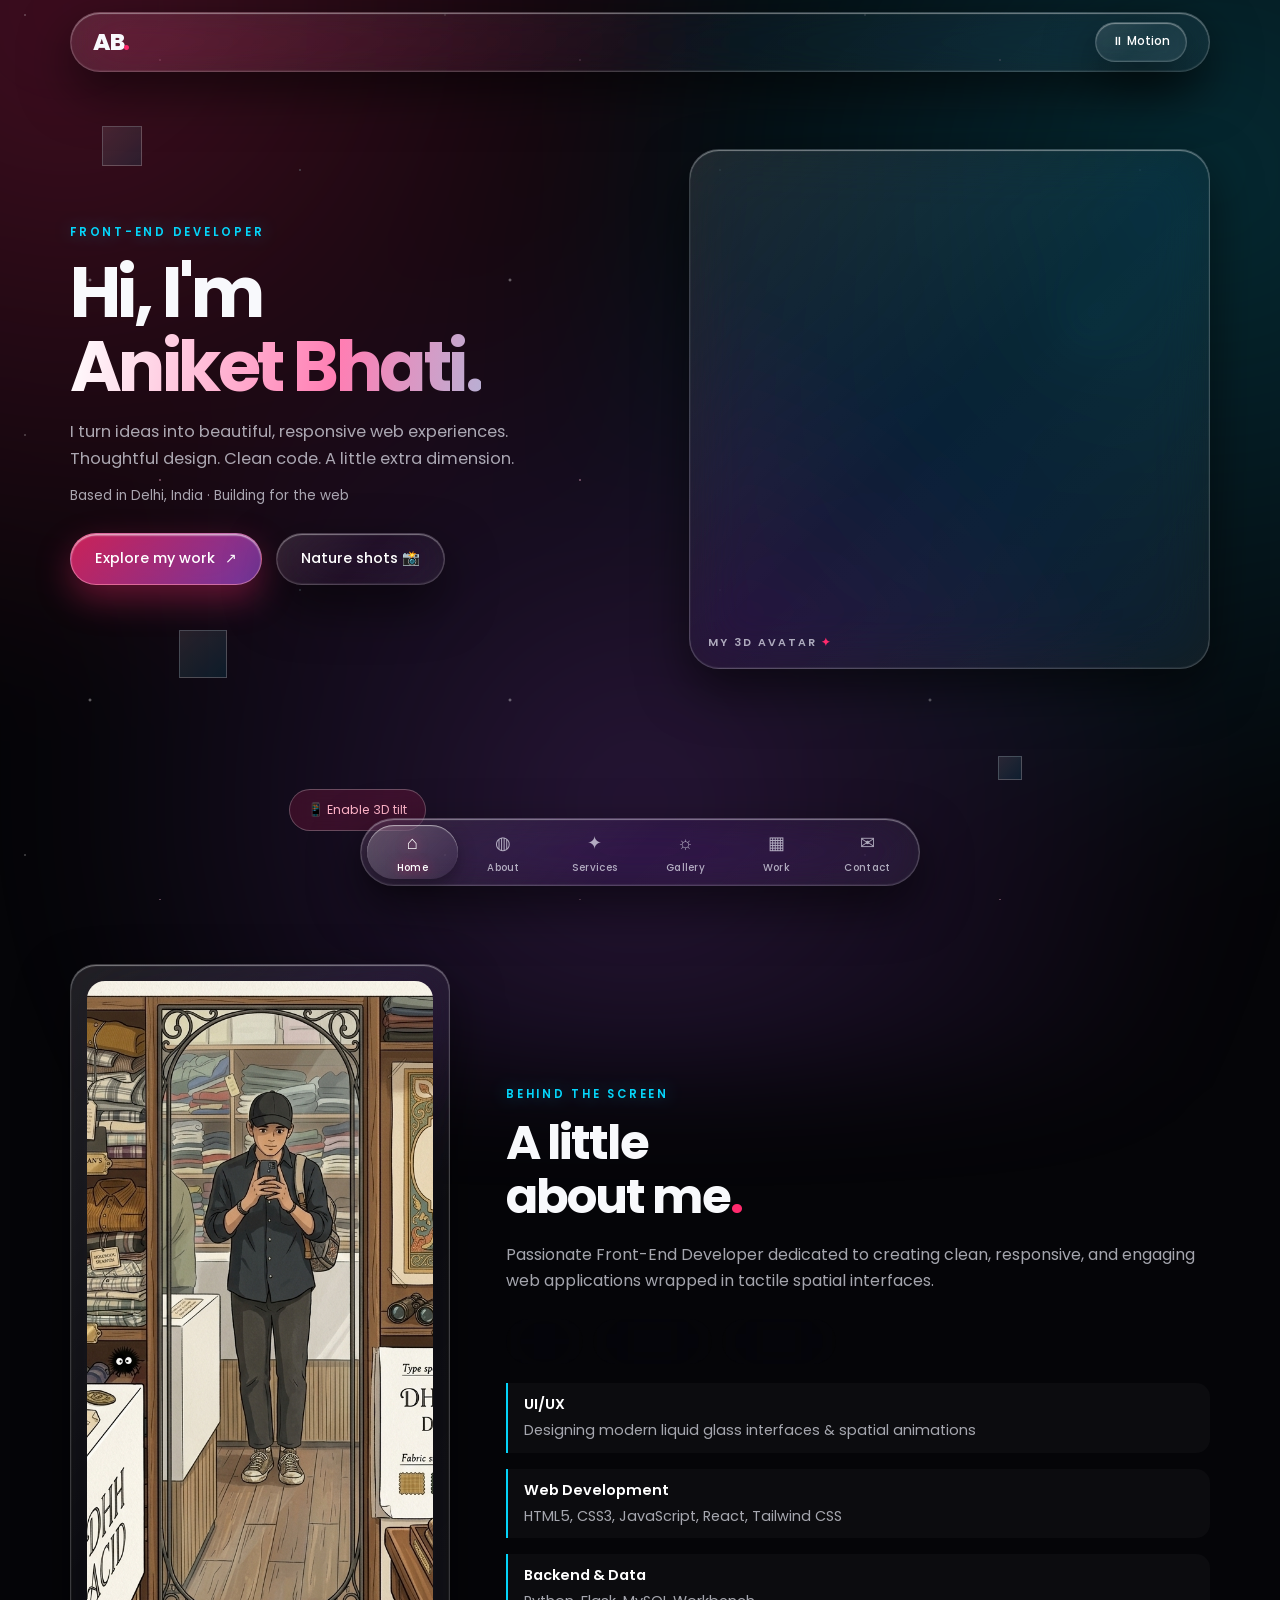
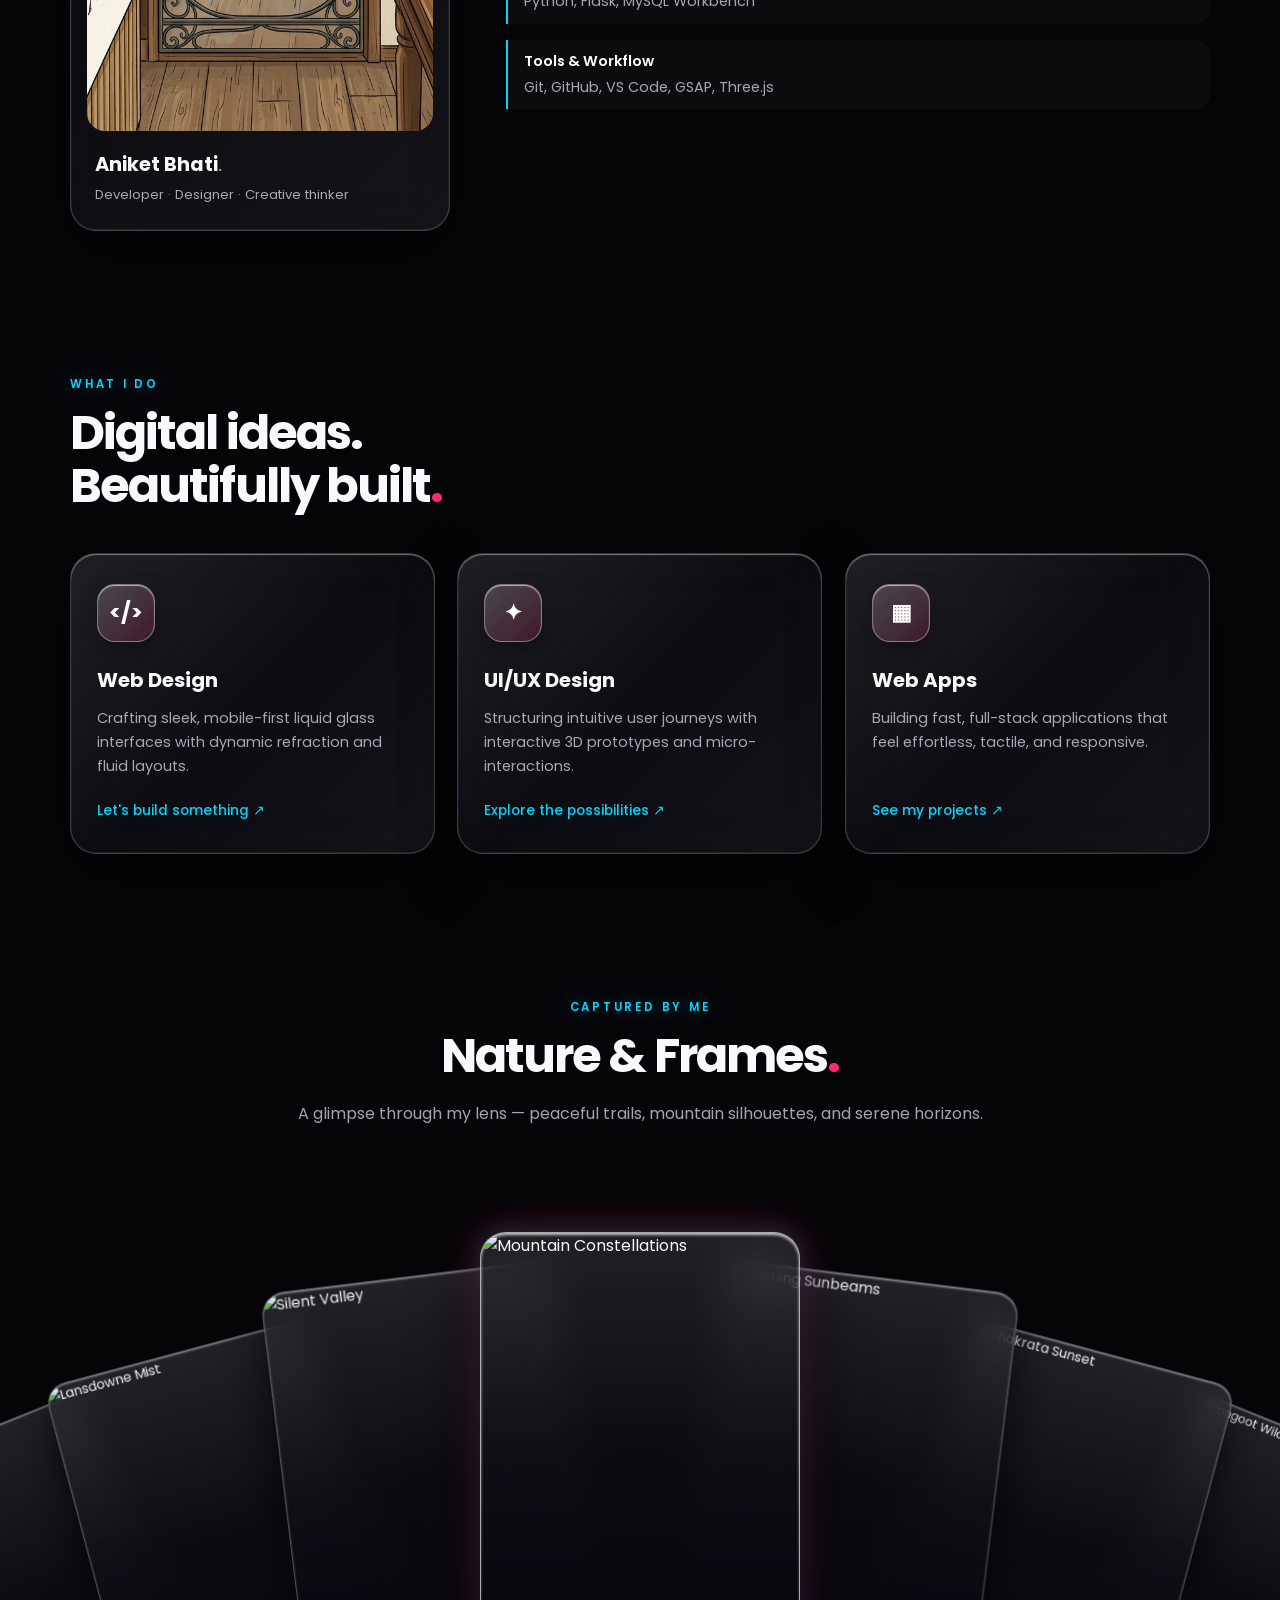
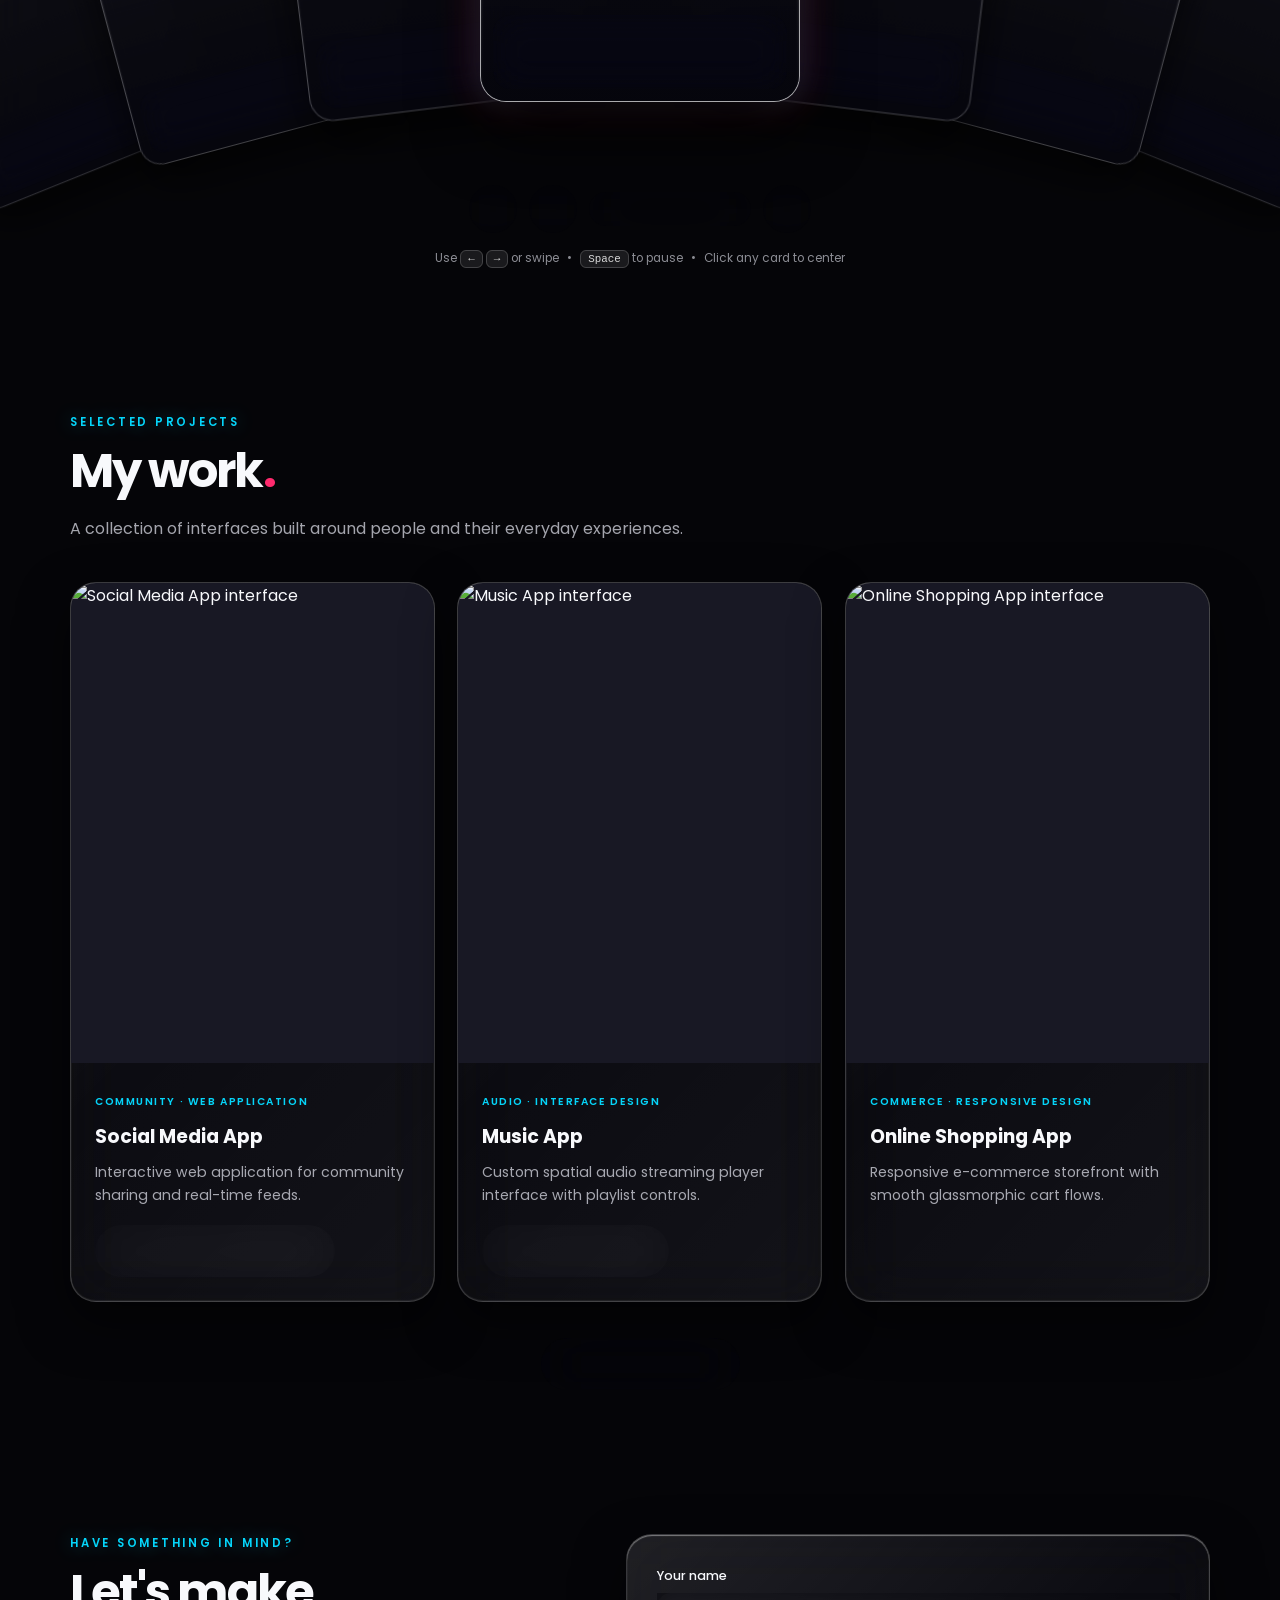
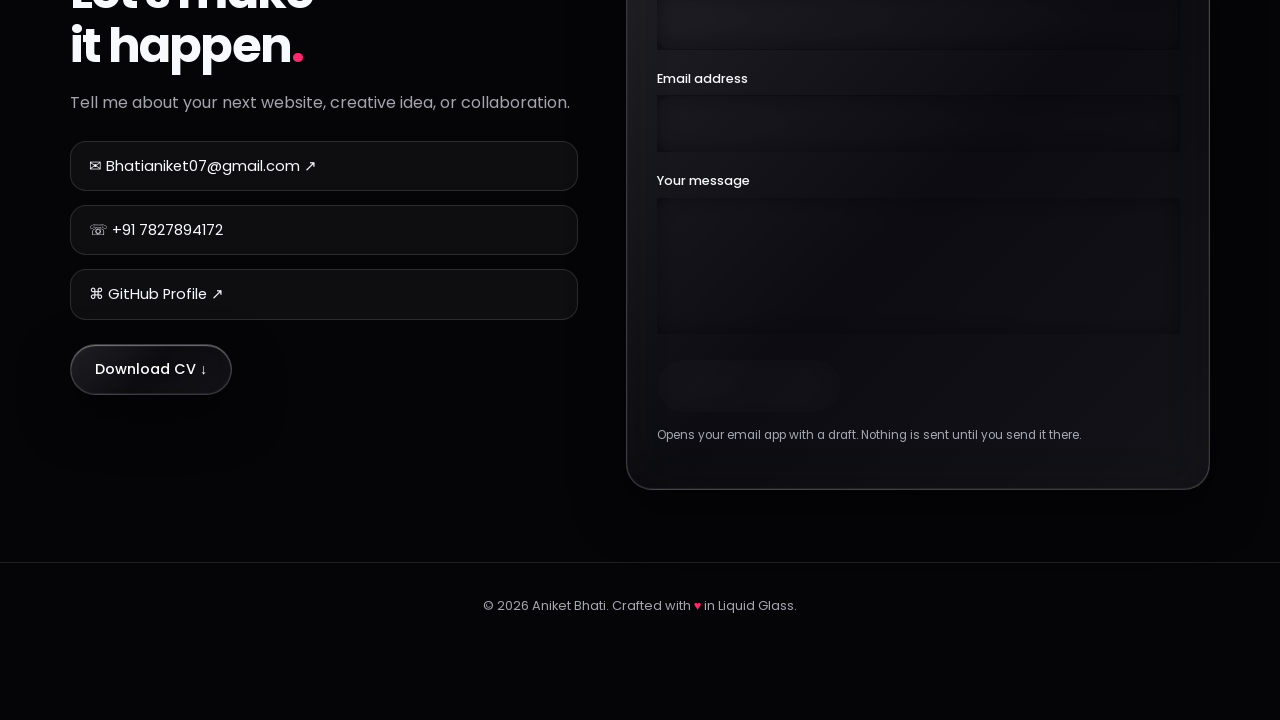
==== commit 224a488c: "Update index.html" ====
--- a/index.html
+++ b/index.html
@@ -1,4 +1,3 @@
-Scorpion 
 
 
 <!DOCTYPE html>
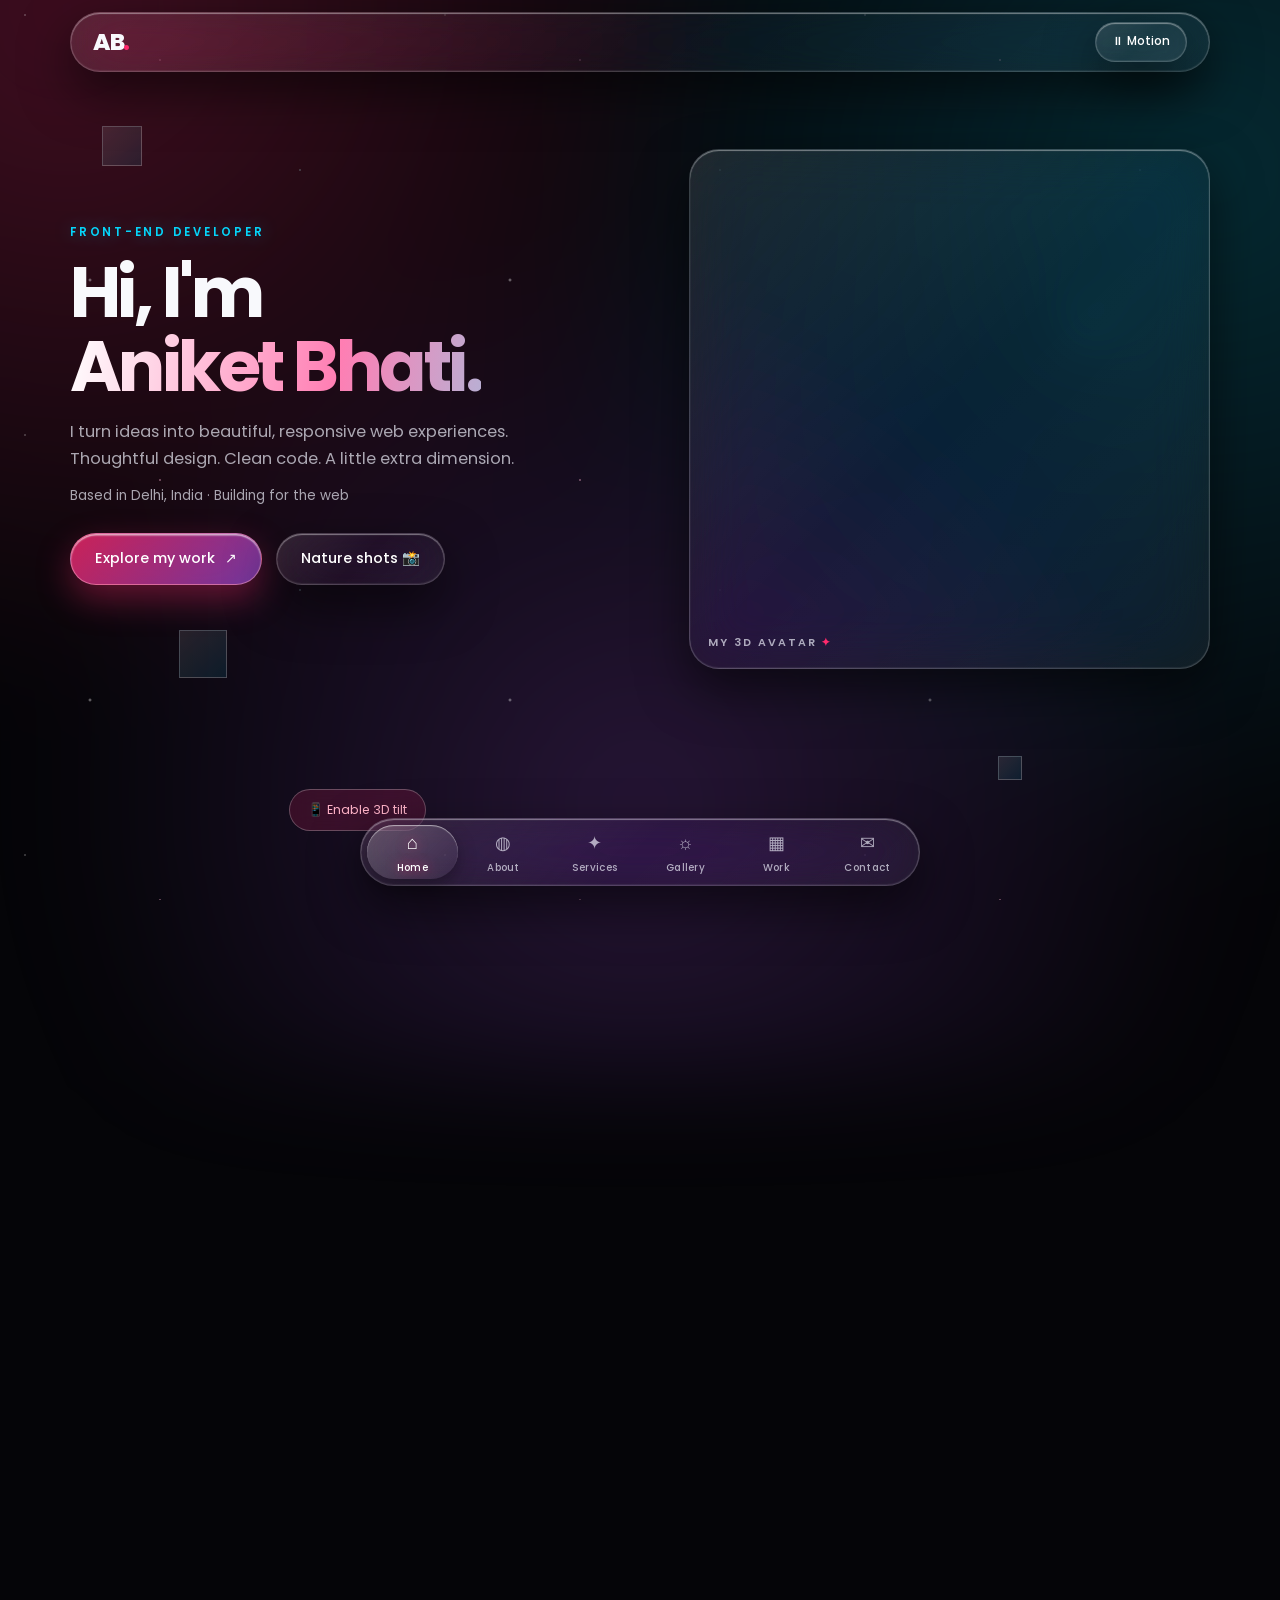
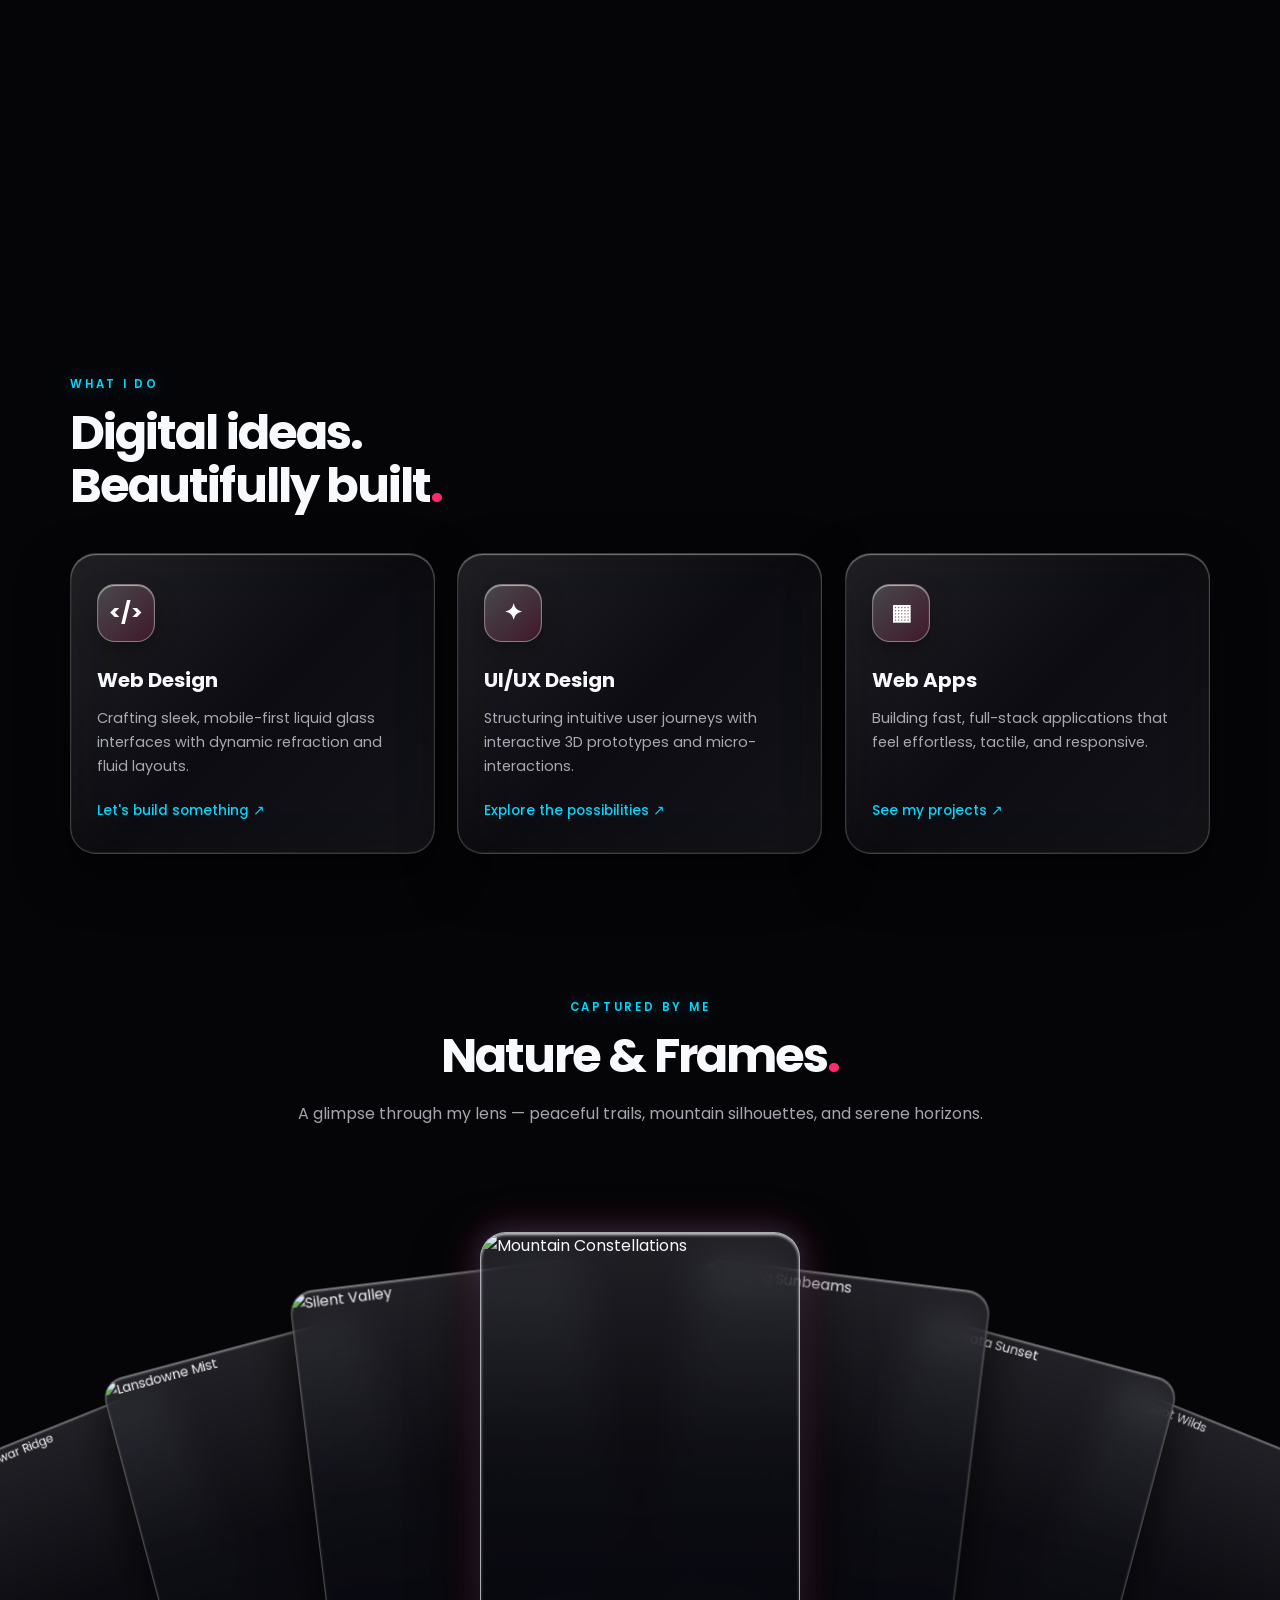
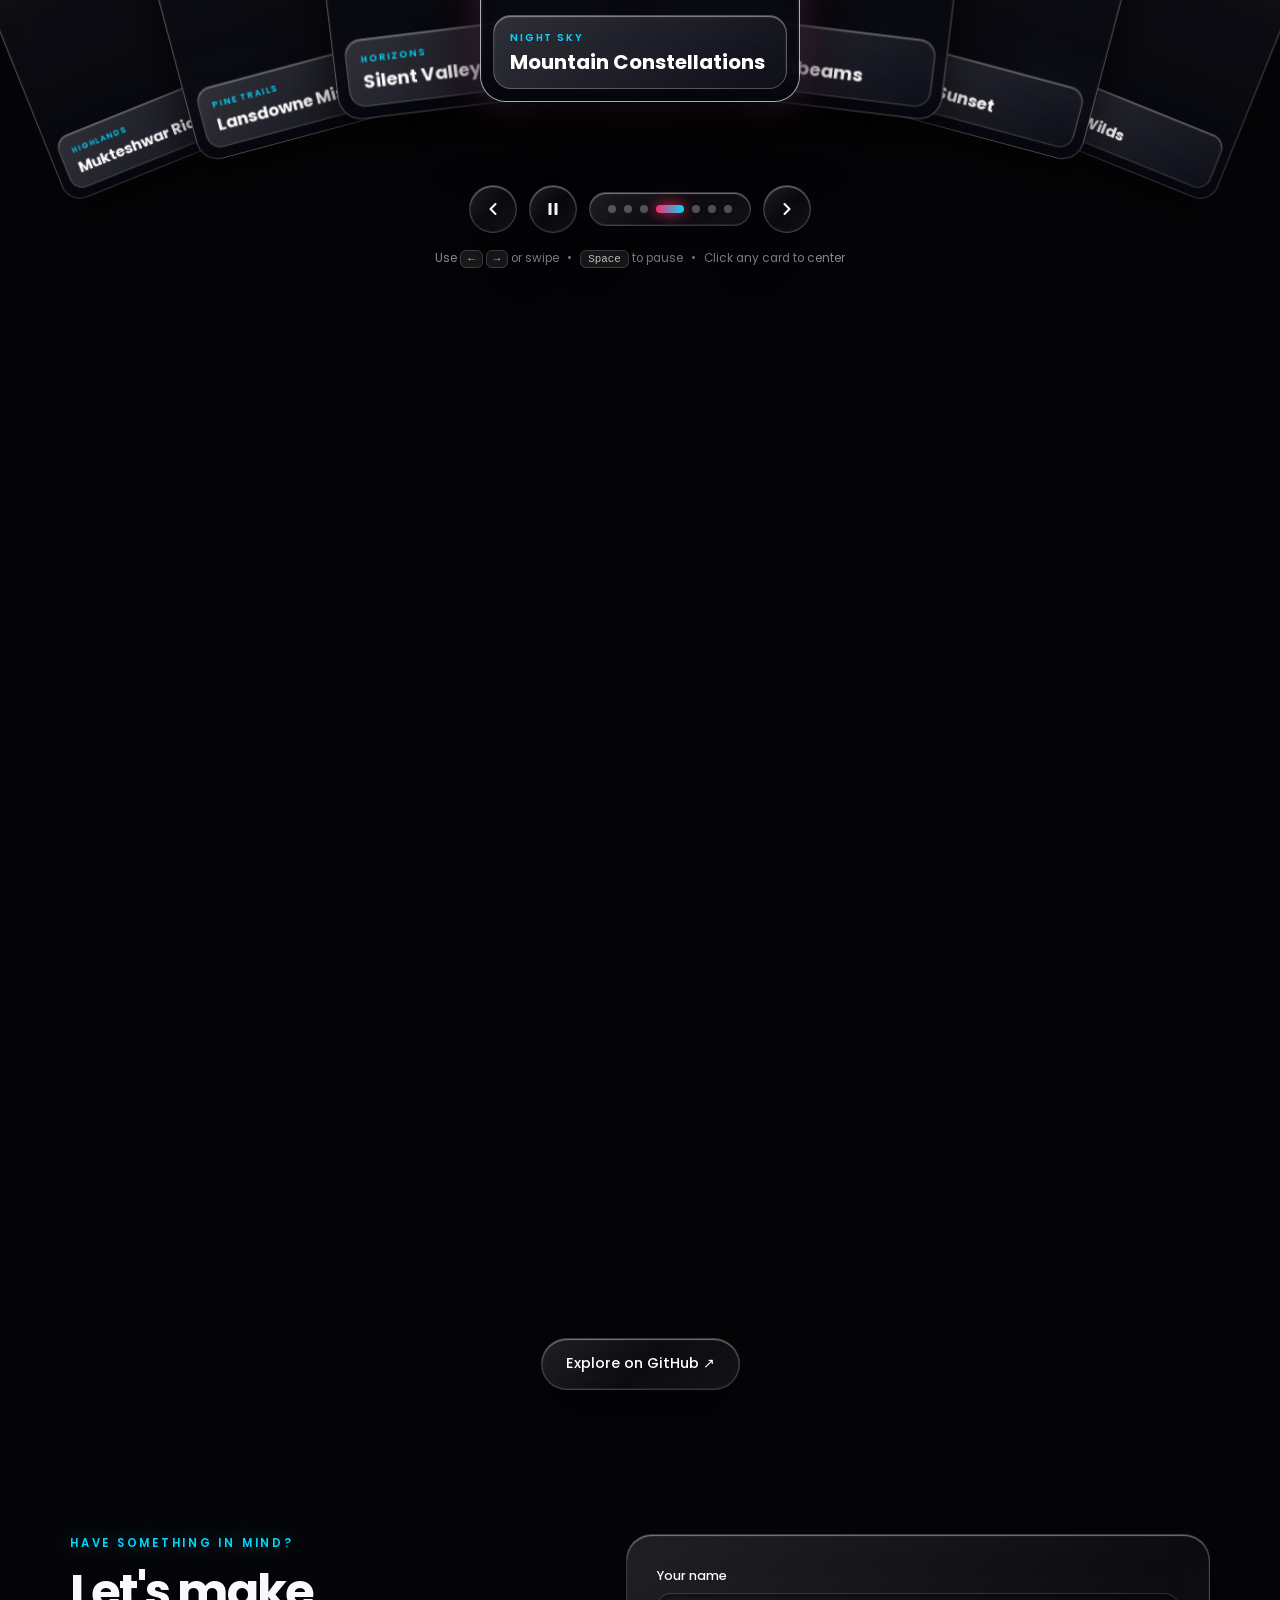
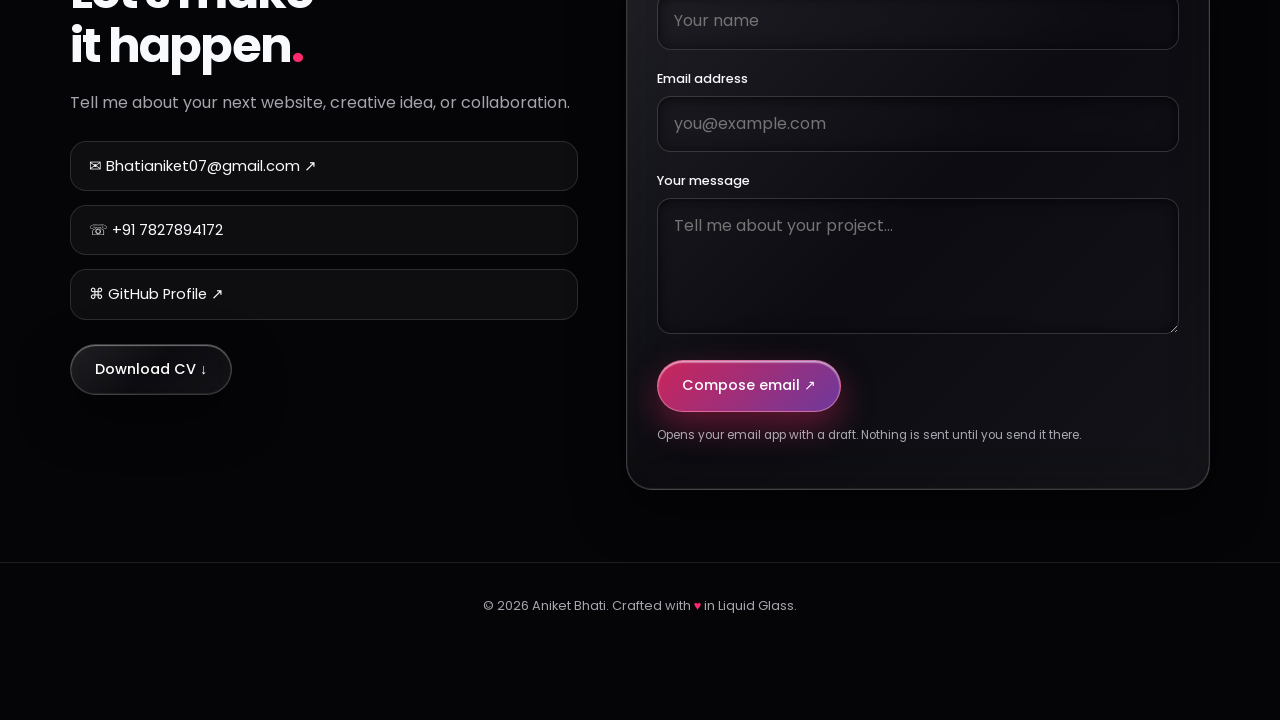
==== commit 89b65a7c: "Make scorpion visible on touch devices Updated scorpion visibility for touch screens and adjusted re" ====
--- a/index.html
+++ b/index.html
@@ -1055,7 +1055,8 @@
       }
       body::before { animation: none; filter: blur(35px); }
 
-      #scorpion { display: none !important; }
+      /* Keep the decorative scorpion visible on touch screens too. */
+      #scorpion { display: block; }
 
       .fan-stage { min-height: 380px; }
       .fan-card {
@@ -2047,6 +2048,20 @@
 
     const sparks = [];
 
+    // Touch devices have no hover cursor, so start the scorpion near the lower-right
+    // edge and let taps reposition it. This keeps it visible without covering the hero.
+    if (coarsePointer.matches && !motionOff()) {
+      started = true;
+      pointer.x = pointer.tx = Math.max(72, innerWidth - 90);
+      pointer.y = pointer.ty = Math.max(110, innerHeight - 145);
+      segments.forEach((seg, i) => {
+        seg.x = pointer.x - (i + 1) * SPACING;
+        seg.y = pointer.y;
+        seg.angle = 0;
+      });
+      canvas.classList.add("on");
+    }
+
     function resize() {
       dpr = Math.min(window.devicePixelRatio || 1, 2);
       width = window.innerWidth;
@@ -2110,7 +2125,13 @@
     }, { passive: true });
 
     window.addEventListener("pointerdown", e => {
-      if (e.pointerType === "touch") return;
+      if (e.pointerType === "touch") {
+        if (!motionOff()) {
+          setTarget(e.clientX, e.clientY, e.target);
+          canvas.classList.add("on");
+        }
+        return;
+      }
       setTarget(e.clientX, e.clientY, e.target);
       // Trigger claw snap + stinger strike animation
       strikeProgress = 1.0;
@@ -2510,9 +2531,9 @@
 
     function animate(now) {
       requestAnimationFrame(animate);
-      if (motionOff() || document.hidden || coarsePointer.matches || !started || !visible) {
+      if (motionOff() || document.hidden || !started || !visible) {
         lastTime = now;
-        if (motionOff() || coarsePointer.matches) {
+        if (motionOff()) {
           canvas.classList.remove("on");
           document.documentElement.classList.remove("scorpion-ready");
         }
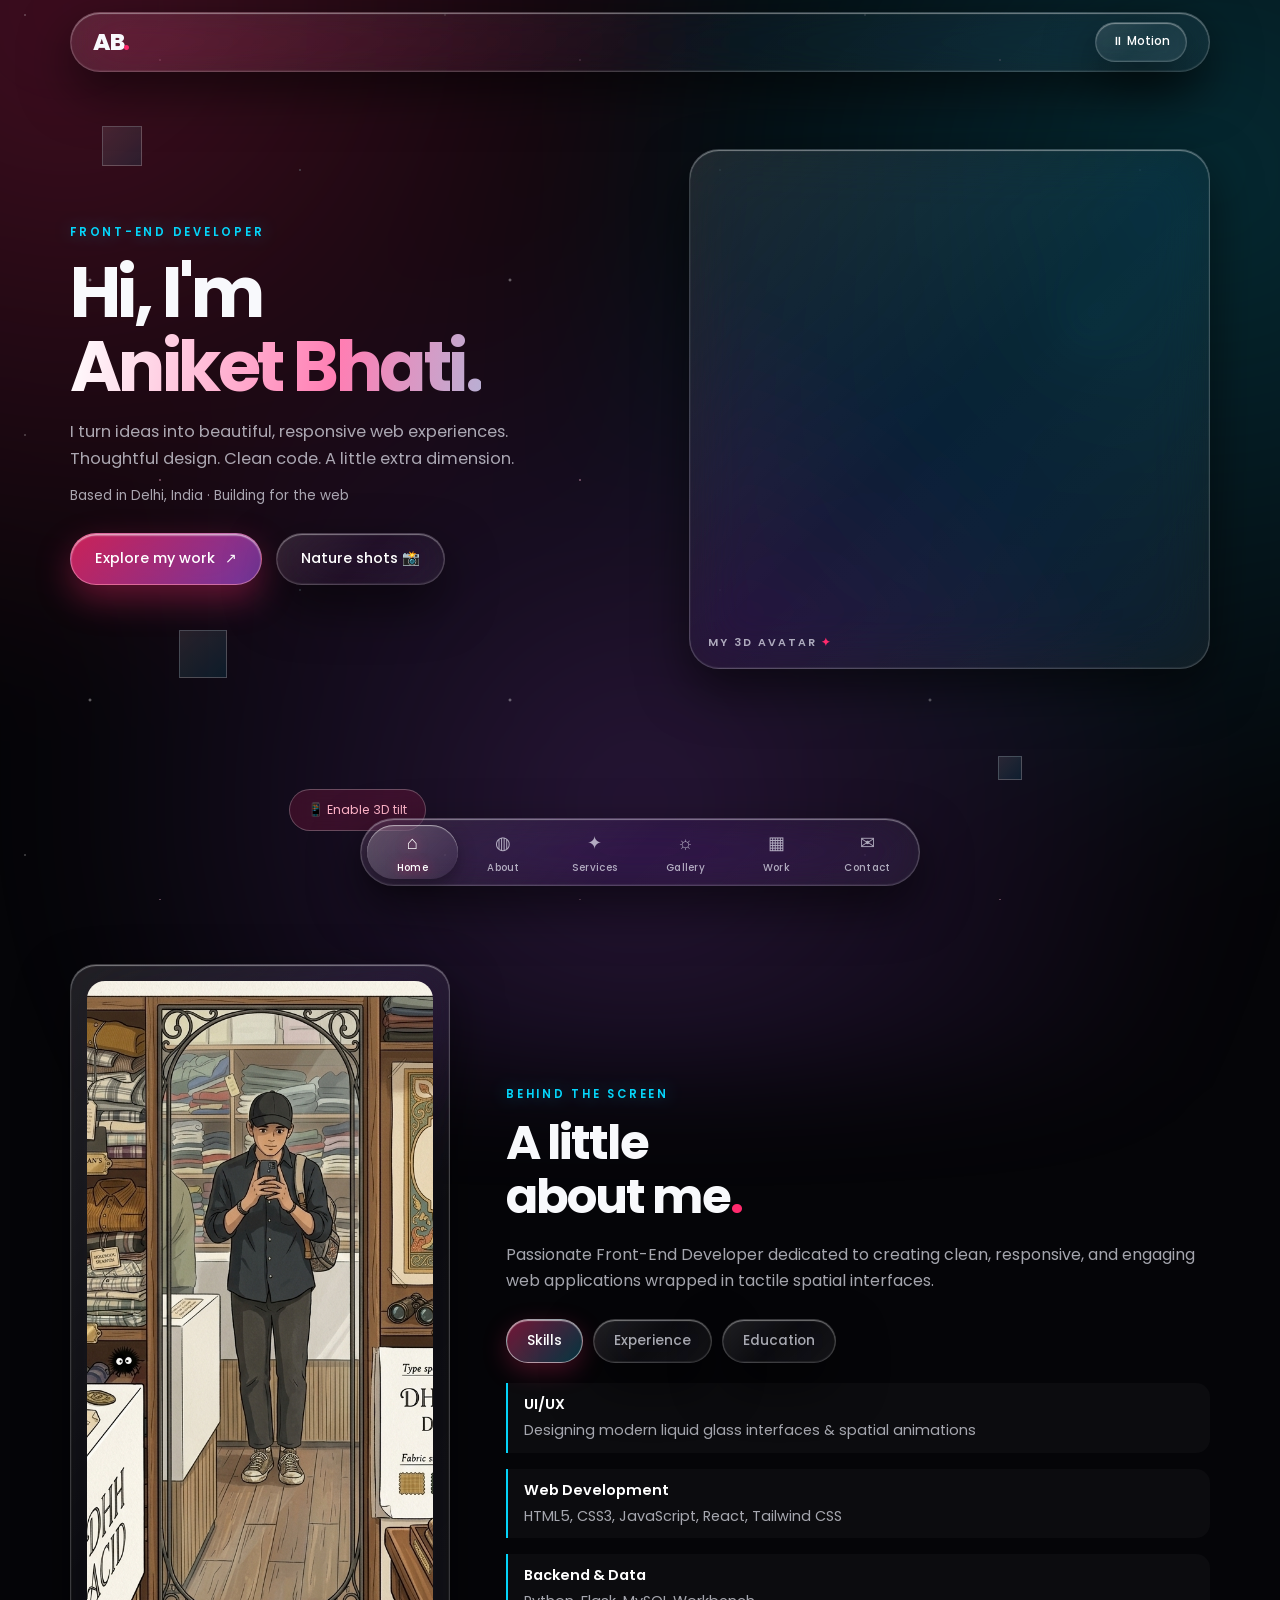
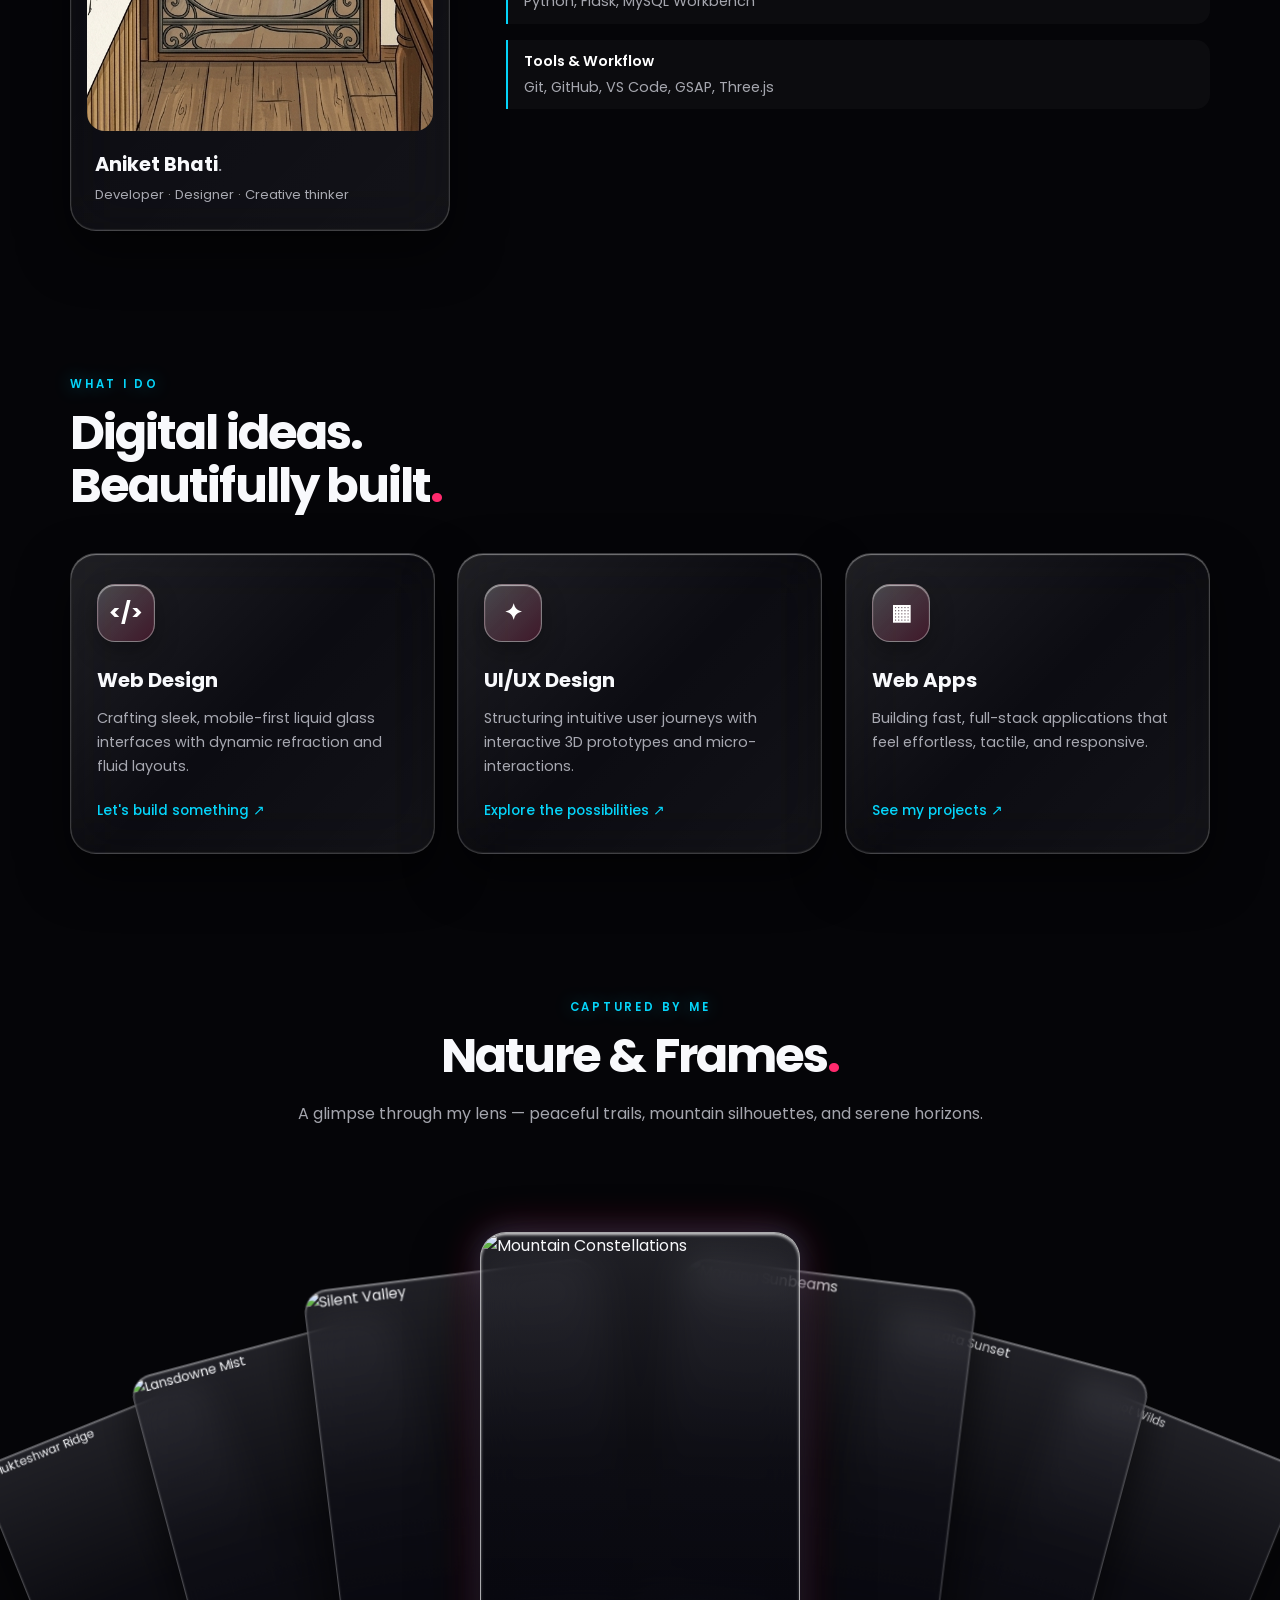
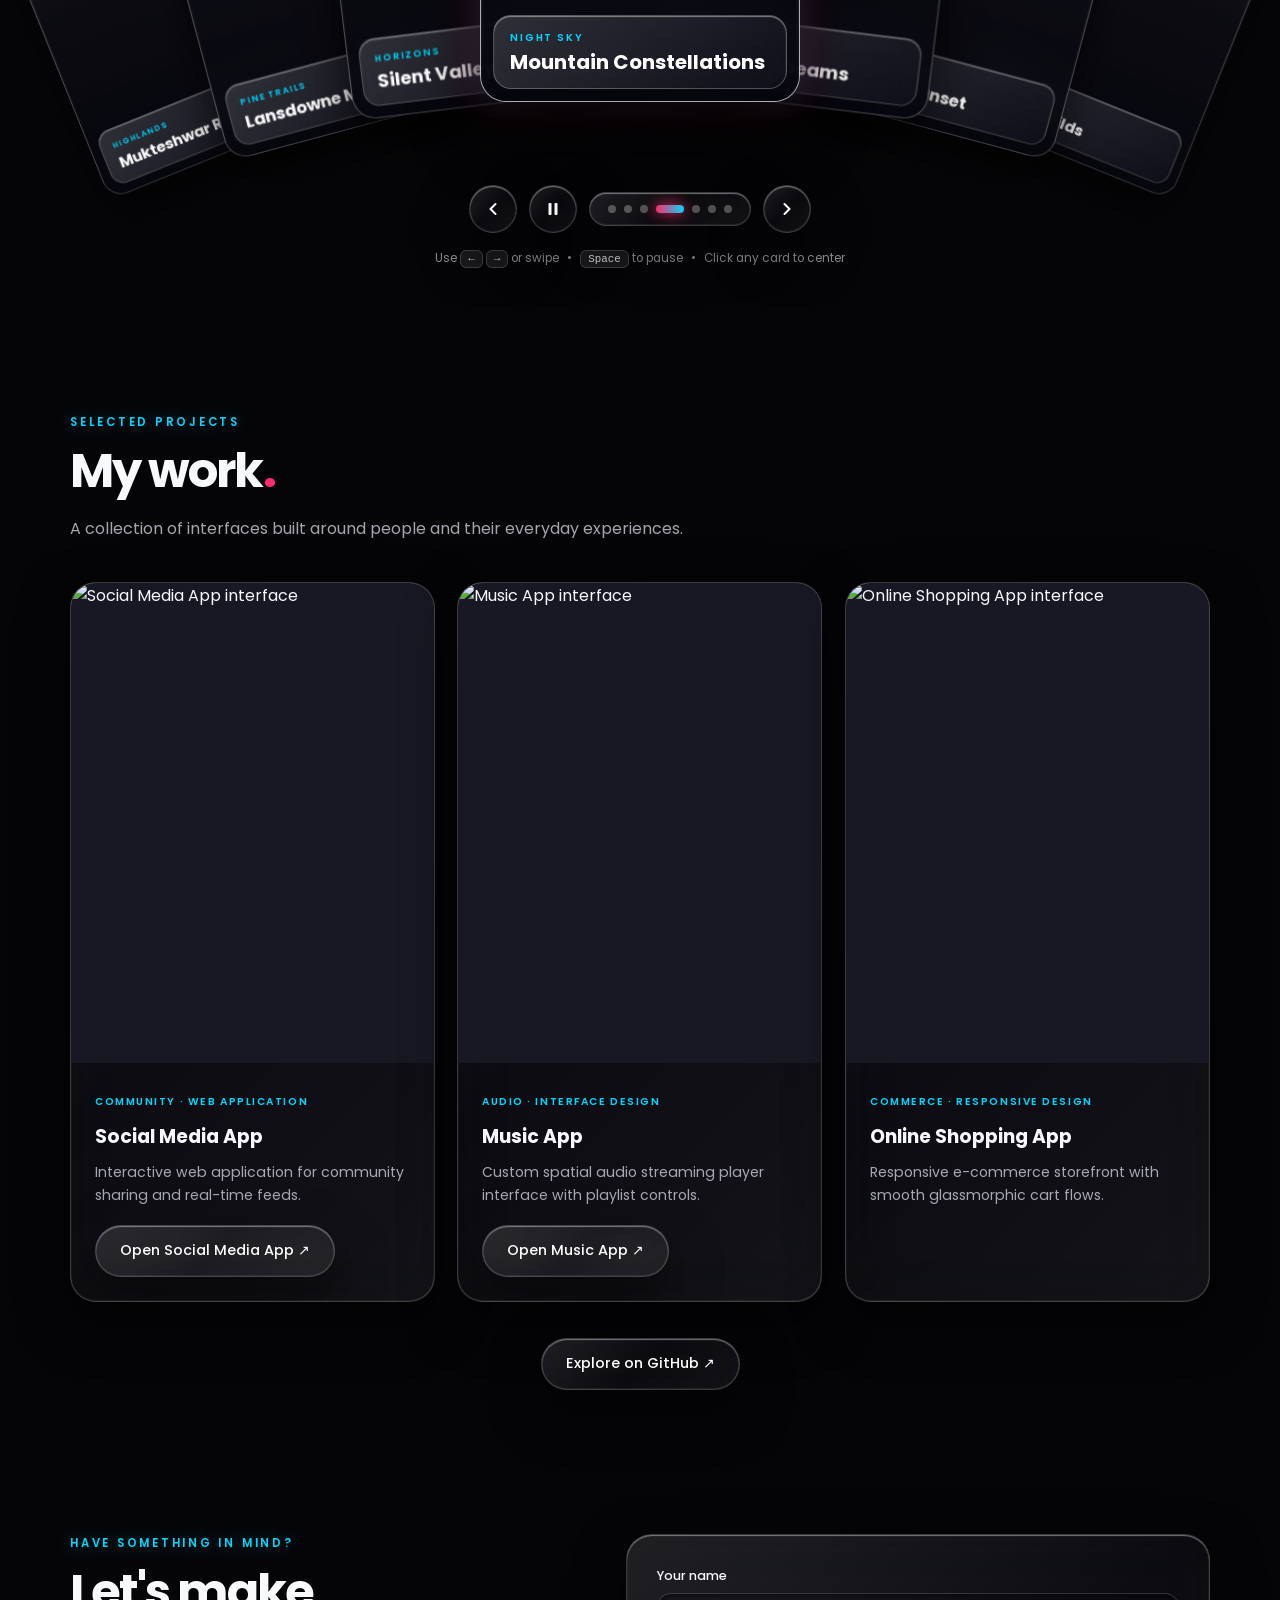
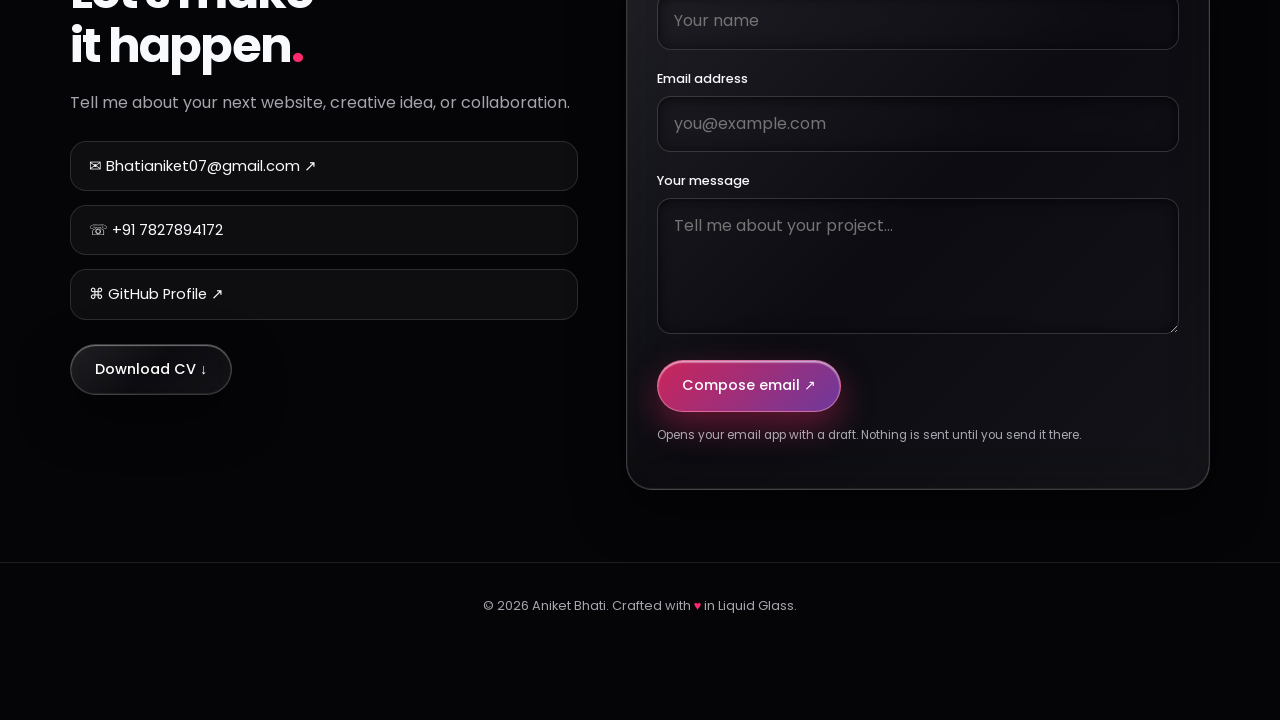
==== commit 93f85e83: "Update index.html" ====
--- a/index.html
+++ b/index.html
@@ -1,5 +1,3 @@
-
-
 <!DOCTYPE html>
 <html lang="en">
 <head>
@@ -8,12 +6,10 @@
   <meta name="theme-color" content="#050508">
   <meta name="description" content="Aniket Bhati — Front-End Developer & Nature Photography Showcase.">
   <title>Aniket Bhati | Liquid Glass Portfolio</title>
-  
+
   <link rel="preconnect" href="https://fonts.googleapis.com">
   <link rel="preconnect" href="https://fonts.gstatic.com" crossorigin>
   <link href="https://fonts.googleapis.com/css2?family=Poppins:wght@300;400;500;600;700;800&display=swap" rel="stylesheet">
-
-  <!-- GSAP for 3D Fan Carousel -->
   <script src="https://cdnjs.cloudflare.com/ajax/libs/gsap/3.12.5/gsap.min.js"></script>
 
   <style>
@@ -22,11 +18,11 @@
     :root {
       color-scheme: dark;
       --bg: #050508;
-      --glass-bg: linear-gradient(135deg, rgba(255, 255, 255, 0.11) 0%, rgba(255, 255, 255, 0.03) 50%, rgba(255, 255, 255, 0.06) 100%);
-      --glass-border: rgba(255, 255, 255, 0.18);
-      --glass-highlight: rgba(255, 255, 255, 0.42);
+      --glass-bg: linear-gradient(135deg, rgba(255,255,255,.11) 0%, rgba(255,255,255,.03) 50%, rgba(255,255,255,.06) 100%);
+      --glass-border: rgba(255,255,255,.18);
+      --glass-highlight: rgba(255,255,255,.42);
       --text: #f8f9fc;
-      --muted: rgba(240, 242, 252, 0.68);
+      --muted: rgba(240,242,252,.68);
       --pink: #ff2a6d;
       --cyan: #05d5fa;
       --violet: #9d4edd;
@@ -47,7 +43,6 @@
       min-height: 100svh;
     }
 
-    /* Ambient Apple Liquid Mesh Blobs */
     body::before {
       content: "";
       position: fixed;
@@ -55,16 +50,13 @@
       z-index: -2;
       pointer-events: none;
       background:
-        radial-gradient(circle at 18% 15%, rgba(255, 42, 109, 0.24), transparent 38%),
-        radial-gradient(circle at 82% 28%, rgba(5, 213, 250, 0.18), transparent 40%),
-        radial-gradient(circle at 50% 78%, rgba(157, 78, 221, 0.22), transparent 45%);
+        radial-gradient(circle at 18% 15%, rgba(255,42,109,.24), transparent 38%),
+        radial-gradient(circle at 82% 28%, rgba(5,213,250,.18), transparent 40%),
+        radial-gradient(circle at 50% 78%, rgba(157,78,221,.22), transparent 45%);
       filter: blur(55px);
       animation: ambient-shift 18s ease-in-out infinite alternate;
     }
-    @keyframes ambient-shift {
-      0% { transform: scale(1) translate(0, 0); }
-      100% { transform: scale(1.08) translate(2%, -2%); }
-    }
+    @keyframes ambient-shift { 0% { transform: scale(1) translate(0,0); } 100% { transform: scale(1.08) translate(2%,-2%); } }
 
     a { color: inherit; text-decoration: none; }
     a, button { touch-action: manipulation; }
@@ -76,28 +68,12 @@
 
     .container { width: min(560px, 92%); margin-inline: auto; }
     .container-wide { width: min(1220px, 94%); margin-inline: auto; }
-    @media (min-width: 900px) {
-      .container { width: min(1140px, 92%); }
-    }
+    @media (min-width: 900px) { .container { width: min(1140px, 92%); } }
     section { padding: 72px 0; }
     .text-center { text-align: center; }
 
-    .eyebrow {
-      color: var(--cyan);
-      text-transform: uppercase;
-      letter-spacing: .24em;
-      font-size: .72rem;
-      font-weight: 600;
-      margin-bottom: 12px;
-      text-shadow: 0 0 18px rgba(5, 213, 250, 0.45);
-    }
-    .section-title {
-      font-size: clamp(2rem, 6vw, 3rem);
-      letter-spacing: -.04em;
-      line-height: 1.12;
-      margin-bottom: 18px;
-      font-weight: 700;
-    }
+    .eyebrow { color: var(--cyan); text-transform: uppercase; letter-spacing: .24em; font-size: .72rem; font-weight: 600; margin-bottom: 12px; text-shadow: 0 0 18px rgba(5,213,250,.45); }
+    .section-title { font-size: clamp(2rem, 6vw, 3rem); letter-spacing: -.04em; line-height: 1.12; margin-bottom: 18px; font-weight: 700; }
     .muted { color: var(--muted); }
     .accent { color: var(--pink); }
     .section-heading { margin-bottom: 40px; }
@@ -105,13 +81,13 @@
     /* ---------- Scorpion cursor ---------- */
     #scorpion {
       position: fixed;
-      inset: 0;
-      width: 100%;
-      height: 100%;
+      left: 0; top: 0;
+      width: 100%; height: 100%;
       z-index: 9999;
       pointer-events: none;
       opacity: 0;
       transition: opacity .35s ease;
+      will-change: opacity;
     }
     #scorpion.on { opacity: 1; }
     @media (pointer: fine) and (prefers-reduced-motion: no-preference) {
@@ -136,502 +112,148 @@
       animation: drift 100s linear infinite;
     }
     @keyframes drift { to { transform: translateY(420px); } }
-
     .cube-field { position: absolute; inset: 0; perspective: 900px; }
-    .bg-cube { position: absolute; animation: floaty var(--dur, 14s) ease-in-out infinite alternate; opacity: .75; }
-    .mini-cube {
-      width: var(--s, 34px); aspect-ratio: 1;
-      position: relative;
-      transform-style: preserve-3d;
-      animation: spin-cube var(--spin, 22s) linear infinite;
-    }
-    .mini-cube i {
-      position: absolute; inset: 0;
-      background: linear-gradient(135deg, rgba(255, 255, 255, 0.14), rgba(5, 213, 250, 0.12));
-      border: 1px solid rgba(255, 255, 255, 0.28);
-      backdrop-filter: blur(4px);
-    }
-    .mini-cube i:nth-child(2) { transform: rotateY(90deg) translateZ(calc(var(--s, 34px) / 2)); }
-    .mini-cube i:nth-child(3) { transform: rotateX(90deg) translateZ(calc(var(--s, 34px) / 2)); }
-    .mini-cube i:first-child  { transform: translateZ(calc(var(--s, 34px) / 2)); }
+    .bg-cube { position: absolute; animation: floaty var(--dur,14s) ease-in-out infinite alternate; opacity: .75; }
+    .mini-cube { width: var(--s,34px); aspect-ratio: 1; position: relative; transform-style: preserve-3d; animation: spin-cube var(--spin,22s) linear infinite; }
+    .mini-cube i { position: absolute; inset: 0; background: linear-gradient(135deg, rgba(255,255,255,.14), rgba(5,213,250,.12)); border: 1px solid rgba(255,255,255,.28); backdrop-filter: blur(4px); }
+    .mini-cube i:nth-child(2) { transform: rotateY(90deg) translateZ(calc(var(--s,34px)/2)); }
+    .mini-cube i:nth-child(3) { transform: rotateX(90deg) translateZ(calc(var(--s,34px)/2)); }
+    .mini-cube i:first-child { transform: translateZ(calc(var(--s,34px)/2)); }
     @keyframes floaty { from { transform: translateY(0); } to { transform: translateY(-55px); } }
     @keyframes spin-cube { from { transform: rotateX(0) rotateY(0); } to { transform: rotateX(360deg) rotateY(360deg); } }
 
     /* ---------- Scroll reveal ---------- */
-    .js .reveal {
-      opacity: 0;
-      transform: translateY(26px);
-      transition: opacity .65s cubic-bezier(.16, 1, .3, 1), transform .65s cubic-bezier(.16, 1, .3, 1);
-    }
+    .js .reveal { opacity: 0; transform: translateY(26px); transition: opacity .65s cubic-bezier(.16,1,.3,1), transform .65s cubic-bezier(.16,1,.3,1); }
     .js .reveal.in { opacity: 1; transform: none; }
 
-    /* ========================================================
-       APPLE LIQUID GLASS ENGINE & HOVER EFFECTS
-    ======================================================== */
+    /* ========== LIQUID GLASS ENGINE ========== */
     .panel, .site-header, .tabbar, .btn, .icon-btn, .tab, .fan-arrow-btn, .fan-dots-track, .floating-label, .hero-model {
       background: var(--glass-bg);
       backdrop-filter: blur(28px) saturate(190%);
       -webkit-backdrop-filter: blur(28px) saturate(190%);
       border: 1px solid var(--glass-border);
-      box-shadow:
-        0 20px 50px rgba(0, 0, 0, 0.55),
-        inset 0 1px 1px 0 var(--glass-highlight),
-        inset 0 -1px 1px 0 rgba(255, 255, 255, 0.08);
-    }
-
-    .panel {
-      position: relative;
-      border-radius: var(--radius);
-      overflow: hidden;
-    }
-
-    /* Interactive 3D Liquid Glass Cards */
+      box-shadow: 0 20px 50px rgba(0,0,0,.55), inset 0 1px 1px 0 var(--glass-highlight), inset 0 -1px 1px 0 rgba(255,255,255,.08);
+    }
+    .panel { position: relative; border-radius: var(--radius); overflow: hidden; }
+
     .tilt {
-      --mx: 50%;
-      --my: 50%;
-      --rx: 0deg;
-      --ry: 0deg;
+      --mx: 50%; --my: 50%; --rx: 0deg; --ry: 0deg;
       position: relative;
       transform: perspective(1000px) rotateX(var(--rx)) rotateY(var(--ry)) translateZ(0);
-      transition:
-        transform .45s cubic-bezier(.16, 1, .3, 1),
-        box-shadow .45s cubic-bezier(.16, 1, .3, 1),
-        border-color .45s ease;
+      transition: transform .45s cubic-bezier(.16,1,.3,1), box-shadow .45s cubic-bezier(.16,1,.3,1), border-color .45s ease;
       will-change: transform, box-shadow;
     }
-
-    /* Layer 1: Chromatic Caustic Liquid Lens */
     .tilt::before {
-      content: "";
-      position: absolute;
-      inset: 0;
-      border-radius: inherit;
+      content: ""; position: absolute; inset: 0; border-radius: inherit;
+      background: radial-gradient(420px circle at var(--mx) var(--my), rgba(255,255,255,.28) 0%, rgba(5,213,250,.18) 25%, rgba(255,42,109,.15) 50%, transparent 75%);
+      mix-blend-mode: screen; opacity: 0; transition: opacity .4s ease; pointer-events: none; z-index: 2;
+    }
+    .tilt::after {
+      content: ""; position: absolute; inset: 0; border-radius: inherit; padding: 1.6px;
       background:
-        radial-gradient(
-          420px circle at var(--mx) var(--my),
-          rgba(255, 255, 255, 0.28) 0%,
-          rgba(5, 213, 250, 0.18) 25%,
-          rgba(255, 42, 109, 0.15) 50%,
-          transparent 75%
-        );
-      mix-blend-mode: screen;
-      opacity: 0;
-      transition: opacity .4s ease;
-      pointer-events: none;
-      z-index: 2;
-    }
-
-    /* Layer 2: Specular Liquid Rim Refraction */
-    .tilt::after {
-      content: "";
-      position: absolute;
-      inset: 0;
-      border-radius: inherit;
-      padding: 1.6px;
-      background:
-        radial-gradient(
-          300px circle at var(--mx) var(--my),
-          #ffffff 0%,
-          var(--cyan) 30%,
-          var(--pink) 60%,
-          transparent 90%
-        ),
-        conic-gradient(from var(--conic-angle), rgba(255,255,255,0.4), transparent 30%, var(--cyan), transparent 70%, var(--pink), rgba(255,255,255,0.4));
+        radial-gradient(300px circle at var(--mx) var(--my), #ffffff 0%, var(--cyan) 30%, var(--pink) 60%, transparent 90%),
+        conic-gradient(from var(--conic-angle), rgba(255,255,255,.4), transparent 30%, var(--cyan), transparent 70%, var(--pink), rgba(255,255,255,.4));
       -webkit-mask: linear-gradient(#000 0 0) content-box, linear-gradient(#000 0 0);
-      -webkit-mask-composite: xor;
-      mask-composite: exclude;
-      opacity: 0;
-      transition: opacity .4s ease;
-      pointer-events: none;
-      z-index: 3;
-    }
-
-    .tilt:hover,
-    .tilt.touch-glow {
-      border-color: rgba(255, 255, 255, 0.38);
-      box-shadow:
-        0 30px 65px rgba(0, 0, 0, 0.72),
-        0 0 40px rgba(5, 213, 250, 0.18),
-        0 0 60px rgba(255, 42, 109, 0.14),
-        inset 0 1.5px 2px 0 rgba(255, 255, 255, 0.65),
-        inset 0 0 28px rgba(255, 255, 255, 0.08);
-    }
-
-    .tilt:hover::before,
-    .tilt.touch-glow::before {
-      opacity: 1;
-    }
-
-    .tilt:hover::after,
-    .tilt.touch-glow::after {
-      opacity: 1;
-      animation: conic-spin 4s linear infinite;
-    }
-
+      -webkit-mask-composite: xor; mask-composite: exclude;
+      opacity: 0; transition: opacity .4s ease; pointer-events: none; z-index: 3;
+    }
+    .tilt:hover, .tilt.touch-glow {
+      border-color: rgba(255,255,255,.38);
+      box-shadow: 0 30px 65px rgba(0,0,0,.72), 0 0 40px rgba(5,213,250,.18), 0 0 60px rgba(255,42,109,.14), inset 0 1.5px 2px 0 rgba(255,255,255,.65), inset 0 0 28px rgba(255,255,255,.08);
+    }
+    .tilt:hover::before, .tilt.touch-glow::before { opacity: 1; }
+    .tilt:hover::after, .tilt.touch-glow::after { opacity: 1; animation: conic-spin 4s linear infinite; }
     .tilt:active { transform: perspective(1000px) scale(.985); }
     @keyframes conic-spin { to { --conic-angle: 360deg; } }
 
-    /* ---------- Top Floating Glass Pill Bar ---------- */
-    .site-header {
-      position: sticky;
-      top: calc(12px + var(--sat));
-      z-index: 50;
-      width: min(1140px, 92%);
-      margin: 12px auto 0;
-      border-radius: 999px;
-      padding: 0 22px;
-      transition: transform .3s ease, box-shadow .3s ease;
-    }
-    .site-header:hover {
-      box-shadow:
-        0 18px 45px rgba(0, 0, 0, 0.65),
-        0 0 25px rgba(5, 213, 250, 0.16),
-        inset 0 1.5px 1px rgba(255, 255, 255, 0.55);
-    }
-    .topbar {
-      min-height: 58px;
-      display: flex;
-      align-items: center;
-      justify-content: space-between;
-    }
+    /* ---------- Header ---------- */
+    .site-header { position: sticky; top: calc(12px + var(--sat)); z-index: 50; width: min(1140px, 92%); margin: 12px auto 0; border-radius: 999px; padding: 0 22px; transition: transform .3s ease, box-shadow .3s ease; }
+    .site-header:hover { box-shadow: 0 18px 45px rgba(0,0,0,.65), 0 0 25px rgba(5,213,250,.16), inset 0 1.5px 1px rgba(255,255,255,.55); }
+    .topbar { min-height: 58px; display: flex; align-items: center; justify-content: space-between; }
     .brand { font-weight: 800; font-size: 1.45rem; letter-spacing: -.06em; }
     .brand span { color: var(--pink); }
-    .icon-btn {
-      border-radius: 999px;
-      color: white;
-      font-size: .74rem;
-      font-weight: 500;
-      padding: 9px 16px;
-      transition: transform .25s ease, box-shadow .25s ease, border-color .25s ease;
-    }
-    .icon-btn:hover {
-      transform: translateY(-2px);
-      border-color: rgba(255, 255, 255, 0.45);
-      box-shadow: 0 10px 24px rgba(0,0,0,0.4), 0 0 18px rgba(5, 213, 250, 0.25);
-    }
-    .icon-btn[aria-pressed="true"] { border-color: var(--pink); background: rgba(255, 42, 109, 0.22); }
+    .icon-btn { border-radius: 999px; color: white; font-size: .74rem; font-weight: 500; padding: 9px 16px; transition: transform .25s ease, box-shadow .25s ease, border-color .25s ease; }
+    .icon-btn:hover { transform: translateY(-2px); border-color: rgba(255,255,255,.45); box-shadow: 0 10px 24px rgba(0,0,0,.4), 0 0 18px rgba(5,213,250,.25); }
+    .icon-btn[aria-pressed="true"] { border-color: var(--pink); background: rgba(255,42,109,.22); }
 
     /* ---------- Hero ---------- */
-    .hero {
-      min-height: calc(100svh - 80px - var(--sat));
-      display: flex;
-      flex-direction: column;
-      justify-content: center;
-      gap: 10px;
-      padding-block: 36px 30px;
-    }
-    .hero h1 {
-      font-size: clamp(2.6rem, 11vw, 4.4rem);
-      line-height: 1.06;
-      letter-spacing: -.05em;
-      margin: 14px 0;
-    }
-    .gradient-text {
-      background: linear-gradient(100deg, #ffffff 0%, #ff7eb3 30%, #67e8f9 65%, #ffffff 100%);
-      background-size: 220% auto;
-      background-clip: text;
-      -webkit-background-clip: text;
-      color: transparent;
-      animation: hue-slide 7s linear infinite;
-    }
+    .hero { min-height: calc(100svh - 80px - var(--sat)); display: flex; flex-direction: column; justify-content: center; gap: 10px; padding-block: 36px 30px; }
+    .hero h1 { font-size: clamp(2.6rem, 11vw, 4.4rem); line-height: 1.06; letter-spacing: -.05em; margin: 14px 0; }
+    .gradient-text { background: linear-gradient(100deg, #fff 0%, #ff7eb3 30%, #67e8f9 65%, #fff 100%); background-size: 220% auto; background-clip: text; -webkit-background-clip: text; color: transparent; animation: hue-slide 7s linear infinite; }
     @keyframes hue-slide { to { background-position: 220% center; } }
     .hero-description { color: var(--muted); font-size: 1.02rem; max-width: 52ch; }
     .location { margin-top: 12px; font-size: .84rem; color: var(--muted); }
     .actions { display: flex; flex-wrap: wrap; gap: 14px; margin-top: 26px; }
 
-    /* Liquid Glass Pill Buttons */
-    .btn {
-      --mx: 50%;
-      --my: 50%;
-      display: inline-flex;
-      justify-content: center;
-      align-items: center;
-      gap: 10px;
-      padding: 13px 24px;
-      border-radius: 999px;
-      color: white;
-      font-weight: 500;
-      font-size: .9rem;
-      position: relative;
-      overflow: hidden;
-      transition: transform .3s cubic-bezier(.16, 1, .3, 1), box-shadow .3s ease, border-color .3s ease;
-    }
-    .btn::before {
-      content: "";
-      position: absolute;
-      inset: 0;
-      background: radial-gradient(140px circle at var(--mx) var(--my), rgba(255,255,255,0.38), transparent 70%);
-      opacity: 0;
-      transition: opacity .3s ease;
-      pointer-events: none;
-    }
-    .btn:hover {
-      transform: translateY(-3px) scale(1.03);
-      border-color: rgba(255, 255, 255, 0.55);
-      box-shadow:
-        0 16px 36px rgba(0, 0, 0, 0.55),
-        0 0 28px rgba(5, 213, 250, 0.28),
-        inset 0 1.5px 2px rgba(255, 255, 255, 0.75);
-    }
+    .btn { --mx: 50%; --my: 50%; display: inline-flex; justify-content: center; align-items: center; gap: 10px; padding: 13px 24px; border-radius: 999px; color: white; font-weight: 500; font-size: .9rem; position: relative; overflow: hidden; transition: transform .3s cubic-bezier(.16,1,.3,1), box-shadow .3s ease, border-color .3s ease; }
+    .btn::before { content: ""; position: absolute; inset: 0; background: radial-gradient(140px circle at var(--mx) var(--my), rgba(255,255,255,.38), transparent 70%); opacity: 0; transition: opacity .3s ease; pointer-events: none; }
+    .btn:hover { transform: translateY(-3px) scale(1.03); border-color: rgba(255,255,255,.55); box-shadow: 0 16px 36px rgba(0,0,0,.55), 0 0 28px rgba(5,213,250,.28), inset 0 1.5px 2px rgba(255,255,255,.75); }
     .btn:hover::before { opacity: 1; }
     .btn:active { transform: scale(.96); }
-
-    .btn-primary {
-      background: linear-gradient(135deg, rgba(255, 42, 109, 0.78), rgba(157, 78, 221, 0.68));
-      border-color: rgba(255, 160, 195, 0.55);
-      box-shadow:
-        0 14px 34px rgba(255, 42, 109, 0.35),
-        inset 0 1.5px 1.5px rgba(255, 255, 255, 0.65);
-    }
-    .btn-primary:hover {
-      box-shadow:
-        0 20px 44px rgba(255, 42, 109, 0.55),
-        0 0 32px rgba(255, 42, 109, 0.45),
-        inset 0 2px 3px rgba(255, 255, 255, 0.85);
-    }
-
-    .ripple {
-      position: absolute;
-      border-radius: 50%;
-      background: radial-gradient(circle, #ffffff88, #ffffff22 40%, transparent 70%);
-      transform: scale(0);
-      animation: ripple .55s ease-out forwards;
-      pointer-events: none;
-    }
+    .btn-primary { background: linear-gradient(135deg, rgba(255,42,109,.78), rgba(157,78,221,.68)); border-color: rgba(255,160,195,.55); box-shadow: 0 14px 34px rgba(255,42,109,.35), inset 0 1.5px 1.5px rgba(255,255,255,.65); }
+    .btn-primary:hover { box-shadow: 0 20px 44px rgba(255,42,109,.55), 0 0 32px rgba(255,42,109,.45), inset 0 2px 3px rgba(255,255,255,.85); }
+
+    .ripple { position: absolute; border-radius: 50%; background: radial-gradient(circle, #ffffff88, #ffffff22 40%, transparent 70%); transform: scale(0); animation: ripple .55s ease-out forwards; pointer-events: none; }
     @keyframes ripple { to { transform: scale(1); opacity: 0; } }
 
-    /* ---------- Hero cube ---------- */
-    .scene {
-      --size: clamp(115px, 38vw, 165px);
-      --half: calc(var(--size) / 2);
-      --sx: 0deg; --sy: 0deg;
-      position: relative;
-      height: 330px;
-      display: grid;
-      place-items: center;
-      perspective: 800px;
-      margin-top: 10px;
-      transform: rotateY(var(--sx)) rotateX(var(--sy));
-      transition: transform .25s ease-out;
-    }
-    .scene::before {
-      content: "";
-      position: absolute;
-      width: 82%;
-      aspect-ratio: 1;
-      border-radius: 50%;
-      background: radial-gradient(circle, #ff004f26, #6750ff14 45%, transparent 70%);
-    }
-    .cube {
-      width: var(--size);
-      height: var(--size);
-      position: relative;
-      transform-style: preserve-3d;
-      animation: rotate-cube 20s linear infinite;
-    }
-    .face {
-      position: absolute;
-      inset: 0;
-      display: grid;
-      place-items: center;
-      border: 1px solid rgba(255, 255, 255, 0.35);
-      background: linear-gradient(135deg, rgba(255, 255, 255, 0.18), rgba(255, 42, 109, 0.14));
-      backdrop-filter: blur(12px);
-      box-shadow: inset 0 0 28px rgba(255, 255, 255, 0.18);
-      backface-visibility: hidden;
-      font-size: 2rem;
-      font-weight: 700;
-      color: #ffffff;
-      text-shadow: 0 0 22px rgba(255, 42, 109, 0.7);
-    }
-    .face-front  { transform: translateZ(var(--half)); }
-    .face-back   { transform: rotateY(180deg) translateZ(var(--half)); }
-    .face-right  { transform: rotateY(90deg) translateZ(var(--half)); }
-    .face-left   { transform: rotateY(-90deg) translateZ(var(--half)); }
-    .face-top    { transform: rotateX(90deg) translateZ(var(--half)); }
+    /* ---------- Hero cube (fallback) ---------- */
+    .scene { --size: clamp(115px, 38vw, 165px); --half: calc(var(--size)/2); --sx: 0deg; --sy: 0deg; position: relative; height: 330px; display: grid; place-items: center; perspective: 800px; margin-top: 10px; transform: rotateY(var(--sx)) rotateX(var(--sy)); transition: transform .25s ease-out; }
+    .scene::before { content: ""; position: absolute; width: 82%; aspect-ratio: 1; border-radius: 50%; background: radial-gradient(circle, #ff004f26, #6750ff14 45%, transparent 70%); }
+    .cube { width: var(--size); height: var(--size); position: relative; transform-style: preserve-3d; animation: rotate-cube 20s linear infinite; }
+    .face { position: absolute; inset: 0; display: grid; place-items: center; border: 1px solid rgba(255,255,255,.35); background: linear-gradient(135deg, rgba(255,255,255,.18), rgba(255,42,109,.14)); backdrop-filter: blur(12px); box-shadow: inset 0 0 28px rgba(255,255,255,.18); backface-visibility: hidden; font-size: 2rem; font-weight: 700; color: #fff; text-shadow: 0 0 22px rgba(255,42,109,.7); }
+    .face-front { transform: translateZ(var(--half)); }
+    .face-back { transform: rotateY(180deg) translateZ(var(--half)); }
+    .face-right { transform: rotateY(90deg) translateZ(var(--half)); }
+    .face-left { transform: rotateY(-90deg) translateZ(var(--half)); }
+    .face-top { transform: rotateX(90deg) translateZ(var(--half)); }
     .face-bottom { transform: rotateX(-90deg) translateZ(var(--half)); }
-
-    .orbit {
-      position: absolute;
-      width: 92%;
-      aspect-ratio: 1;
-      border: 1px solid rgba(255, 255, 255, 0.25);
-      border-radius: 50%;
-      transform: rotateX(68deg) rotateZ(-25deg);
-      pointer-events: none;
-      animation: orbit-spin 16s linear infinite;
-    }
-    .orbit-two {
-      width: 106%;
-      border-color: rgba(5, 213, 250, 0.28);
-      transform: rotateX(65deg) rotateY(25deg) rotateZ(35deg);
-      animation-name: orbit-spin-two;
-      animation-duration: 24s;
-      animation-direction: reverse;
-    }
+    .orbit { position: absolute; width: 92%; aspect-ratio: 1; border: 1px solid rgba(255,255,255,.25); border-radius: 50%; transform: rotateX(68deg) rotateZ(-25deg); pointer-events: none; animation: orbit-spin 16s linear infinite; }
+    .orbit-two { width: 106%; border-color: rgba(5,213,250,.28); transform: rotateX(65deg) rotateY(25deg) rotateZ(35deg); animation-name: orbit-spin-two; animation-duration: 24s; animation-direction: reverse; }
     @keyframes orbit-spin { to { transform: rotateX(68deg) rotateZ(335deg); } }
     @keyframes orbit-spin-two { to { transform: rotateX(65deg) rotateY(25deg) rotateZ(-325deg); } }
-
-    .floating-label {
-      position: absolute;
-      padding: 8px 14px;
-      border-radius: 999px;
-      font-size: .7rem;
-      animation: float 5s ease-in-out infinite;
-    }
+    .floating-label { position: absolute; padding: 8px 14px; border-radius: 999px; font-size: .7rem; animation: float 5s ease-in-out infinite; }
     .label-one { top: 10%; left: 0; }
     .label-two { bottom: 12%; right: 0; animation-delay: -2s; color: var(--cyan); }
     @keyframes float { 0%,100% { transform: translateY(0); } 50% { transform: translateY(-12px); } }
-    @keyframes rotate-cube {
-      from { transform: rotateX(-18deg) rotateY(0deg); }
-      to { transform: rotateX(-18deg) rotateY(360deg); }
-    }
-    .scene-caption {
-      position: absolute;
-      bottom: 0;
-      font-size: .6rem;
-      letter-spacing: .25em;
-      color: var(--muted);
-    }
-
-    .tilt-chip {
-      display: none;
-      margin: 14px auto 0;
-      border: 1px solid rgba(255, 255, 255, 0.25);
-      background: rgba(255, 42, 109, 0.16);
-      backdrop-filter: blur(14px);
-      color: #ffb3c8;
-      border-radius: 30px;
-      padding: 10px 18px;
-      font-size: .78rem;
-    }
+    @keyframes rotate-cube { from { transform: rotateX(-18deg) rotateY(0deg); } to { transform: rotateX(-18deg) rotateY(360deg); } }
+    .scene-caption { position: absolute; bottom: 0; font-size: .6rem; letter-spacing: .25em; color: var(--muted); }
+    .tilt-chip { display: none; margin: 14px auto 0; border: 1px solid rgba(255,255,255,.25); background: rgba(255,42,109,.16); backdrop-filter: blur(14px); color: #ffb3c8; border-radius: 30px; padding: 10px 18px; font-size: .78rem; }
     .tilt-chip.show { display: inline-block; }
 
-    /* ---------- About Section ---------- */
-    .about-grid {
-      display: grid;
-      gap: 36px;
-      align-items: center;
-    }
-    @media (min-width: 900px) {
-      .about-grid {
-        grid-template-columns: 380px 1fr;
-        gap: 56px;
-      }
-    }
+    /* ---------- About ---------- */
+    .about-grid { display: grid; gap: 36px; align-items: center; }
+    @media (min-width: 900px) { .about-grid { grid-template-columns: 380px 1fr; gap: 56px; } }
     .portrait-card { padding: 16px; width: 100%; max-width: 380px; margin-inline: auto; }
-    .portrait-card img {
-      width: 100%;
-      aspect-ratio: 4/5;
-      object-fit: cover;
-      border-radius: 18px;
-      background: #181824;
-      transition: transform .55s cubic-bezier(.16, 1, .3, 1);
-    }
+    .portrait-card img { width: 100%; aspect-ratio: 4/5; object-fit: cover; border-radius: 18px; background: #181824; transition: transform .55s cubic-bezier(.16,1,.3,1); }
     .portrait-card:hover img { transform: scale(1.03); }
     .portrait-caption { padding: 18px 8px 6px; position: relative; z-index: 4; }
     .portrait-caption strong { display: block; font-size: 1.22rem; }
     .portrait-caption span { color: var(--muted); font-size: .82rem; }
-
     .tab-list { display: flex; gap: 10px; flex-wrap: wrap; margin: 24px 0 20px; }
-    .tab {
-      border-radius: 999px;
-      padding: 10px 20px;
-      color: var(--muted);
-      font-size: .86rem;
-      font-weight: 500;
-      position: relative;
-      overflow: hidden;
-      transition: all .25s ease;
-    }
-    .tab:hover {
-      color: #fff;
-      transform: translateY(-2px);
-      border-color: rgba(255, 255, 255, 0.42);
-    }
+    .tab { border-radius: 999px; padding: 10px 20px; color: var(--muted); font-size: .86rem; font-weight: 500; position: relative; overflow: hidden; transition: all .25s ease; }
+    .tab:hover { color: #fff; transform: translateY(-2px); border-color: rgba(255,255,255,.42); }
     .tab:active { transform: scale(.95); }
-    .tab[aria-selected="true"] {
-      color: white;
-      background: linear-gradient(135deg, rgba(255, 42, 109, 0.45), rgba(5, 213, 250, 0.25));
-      border-color: rgba(255, 255, 255, 0.55);
-      box-shadow: 0 8px 24px rgba(255, 42, 109, 0.25), inset 0 1px 1px rgba(255,255,255,0.6);
-    }
+    .tab[aria-selected="true"] { color: white; background: linear-gradient(135deg, rgba(255,42,109,.45), rgba(5,213,250,.25)); border-color: rgba(255,255,255,.55); box-shadow: 0 8px 24px rgba(255,42,109,.25), inset 0 1px 1px rgba(255,255,255,.6); }
     .tab-panel ul { list-style: none; display: grid; gap: 16px; }
-    .tab-panel li {
-      border-left: 2px solid var(--cyan);
-      padding: 10px 16px;
-      border-radius: 0 14px 14px 0;
-      background: rgba(255, 255, 255, 0.03);
-      color: var(--muted);
-      font-size: .9rem;
-      transition: transform .25s ease, background .25s ease, border-color .25s ease;
-    }
-    .tab-panel li:hover {
-      transform: translateX(6px);
-      background: rgba(255, 255, 255, 0.07);
-      border-left-color: var(--pink);
-    }
+    .tab-panel li { border-left: 2px solid var(--cyan); padding: 10px 16px; border-radius: 0 14px 14px 0; background: rgba(255,255,255,.03); color: var(--muted); font-size: .9rem; transition: transform .25s ease, background .25s ease, border-color .25s ease; }
+    .tab-panel li:hover { transform: translateX(6px); background: rgba(255,255,255,.07); border-left-color: var(--pink); }
     .tab-panel strong { display: block; color: white; font-weight: 600; margin-bottom: 2px; }
 
-    /* ---------- Services & Work Grids ---------- */
-    .cards-grid {
-      display: grid;
-      gap: 22px;
-      grid-template-columns: 1fr;
-    }
-    @media (min-width: 720px) {
-      .cards-grid { grid-template-columns: repeat(3, 1fr); }
-    }
+    /* ---------- Services & Work ---------- */
+    .cards-grid { display: grid; gap: 22px; grid-template-columns: 1fr; }
+    @media (min-width: 720px) { .cards-grid { grid-template-columns: repeat(3, 1fr); } }
     .service-card { padding: 30px 26px; display: flex; flex-direction: column; justify-content: space-between; }
-    .service-icon {
-      display: grid;
-      place-items: center;
-      width: 58px;
-      height: 58px;
-      background: linear-gradient(135deg, rgba(255, 255, 255, 0.2), rgba(255, 42, 109, 0.18));
-      border: 1px solid rgba(255, 255, 255, 0.35);
-      box-shadow: inset 0 1px 1px rgba(255,255,255,0.6), 0 10px 24px rgba(0,0,0,0.3);
-      border-radius: 18px;
-      color: #fff;
-      font-size: 1.35rem;
-      font-weight: 700;
-      margin-bottom: 22px;
-      transition: transform .35s cubic-bezier(.16, 1, .3, 1), box-shadow .35s ease;
-    }
-    .service-card:hover .service-icon {
-      transform: translateY(-4px) scale(1.08) rotate(-4deg);
-      box-shadow: 0 14px 28px rgba(255, 42, 109, 0.35), inset 0 1.5px 2px #fff;
-    }
+    .service-icon { display: grid; place-items: center; width: 58px; height: 58px; background: linear-gradient(135deg, rgba(255,255,255,.2), rgba(255,42,109,.18)); border: 1px solid rgba(255,255,255,.35); box-shadow: inset 0 1px 1px rgba(255,255,255,.6), 0 10px 24px rgba(0,0,0,.3); border-radius: 18px; color: #fff; font-size: 1.35rem; font-weight: 700; margin-bottom: 22px; transition: transform .35s cubic-bezier(.16,1,.3,1), box-shadow .35s ease; }
+    .service-card:hover .service-icon { transform: translateY(-4px) scale(1.08) rotate(-4deg); box-shadow: 0 14px 28px rgba(255,42,109,.35), inset 0 1.5px 2px #fff; }
     .service-card h3 { font-size: 1.25rem; margin-bottom: 10px; position: relative; z-index: 4; }
     .service-card p { color: var(--muted); font-size: .9rem; position: relative; z-index: 4; }
-    .text-link {
-      display: inline-flex;
-      align-items: center;
-      gap: 6px;
-      margin-top: 22px;
-      color: var(--cyan);
-      font-size: .86rem;
-      font-weight: 500;
-      position: relative;
-      z-index: 4;
-      transition: gap .25s ease, color .25s ease;
-    }
+    .text-link { display: inline-flex; align-items: center; gap: 6px; margin-top: 22px; color: var(--cyan); font-size: .86rem; font-weight: 500; position: relative; z-index: 4; transition: gap .25s ease, color .25s ease; }
     .service-card:hover .text-link { gap: 10px; color: #fff; }
 
-    /* Work section cards */
     .work-card { overflow: hidden; display: flex; flex-direction: column; }
     .work-image { overflow: hidden; background: #181824; position: relative; }
-    .work-image img {
-      width: 100%;
-      aspect-ratio: 4/3;
-      object-fit: cover;
-      transition: transform .65s cubic-bezier(.16, 1, .3, 1), filter .5s ease;
-    }
-    .work-card:hover .work-image img,
-    .work-card.touch-glow .work-image img {
-      transform: scale(1.08);
-      filter: brightness(1.1) contrast(1.05);
-    }
+    .work-image img { width: 100%; aspect-ratio: 4/3; object-fit: cover; transition: transform .65s cubic-bezier(.16,1,.3,1), filter .5s ease; }
+    .work-card:hover .work-image img, .work-card.touch-glow .work-image img { transform: scale(1.08); filter: brightness(1.1) contrast(1.05); }
     .work-content { padding: 24px; position: relative; z-index: 4; flex: 1; display: flex; flex-direction: column; justify-content: space-between; }
     .work-content h3 { font-size: 1.18rem; margin: 8px 0; }
     .work-content p { color: var(--muted); font-size: .88rem; }
@@ -639,331 +261,58 @@
     .tag { color: var(--cyan); font-size: .65rem; font-weight: 600; text-transform: uppercase; letter-spacing: .15em; }
     .center { text-align: center; margin-top: 36px; }
 
-    /* ========================================================
-       NATURE PHOTOGRAPHY 3D LIQUID GLASS FAN SLIDER
-    ======================================================== */
-    .fan-section-wrapper {
-      position: relative;
-      display: flex;
-      flex-direction: column;
-      align-items: center;
-      width: 100%;
-      user-select: none;
-    }
-
-    .fan-stage {
-      position: relative;
-      display: flex;
-      align-items: center;
-      justify-content: center;
-      width: 100%;
-      min-height: 480px;
-      perspective: 1200px;
-      margin-top: 10px;
-    }
-    @media (min-width: 640px) {
-      .fan-stage { min-height: 530px; }
-    }
-    @media (min-width: 1024px) {
-      .fan-stage { min-height: 580px; }
-    }
-
-    .fan-card {
-      --mx: 50%;
-      --my: 50%;
-      position: absolute;
-      width: clamp(210px, 52vw, 320px);
-      height: clamp(310px, 72vw, 470px);
-      border-radius: var(--radius);
-      background: rgba(20, 20, 30, 0.55);
-      backdrop-filter: blur(20px);
-      border: 1px solid rgba(255, 255, 255, 0.25);
-      overflow: hidden;
-      box-shadow:
-        0 25px 55px rgba(0, 0, 0, 0.75),
-        inset 0 1.5px 2px rgba(255, 255, 255, 0.5);
-      will-change: transform, opacity;
-      cursor: pointer;
-      transition: border-color .35s, box-shadow .35s;
-    }
-
-    .fan-card img {
-      position: absolute;
-      inset: 0;
-      width: 100%;
-      height: 100%;
-      object-fit: cover;
-      transition: transform .65s cubic-bezier(.16, 1, .3, 1), filter .5s;
-    }
-    .fan-card:hover img {
-      transform: scale(1.08);
-      filter: saturate(1.15);
-    }
-
-    /* Liquid Glass Glare on Fan Cards */
-    .fan-card::after {
-      content: "";
-      position: absolute;
-      inset: 0;
-      background: radial-gradient(
-        320px circle at var(--mx) var(--my),
-        rgba(255, 255, 255, 0.35),
-        rgba(5, 213, 250, 0.16) 35%,
-        transparent 70%
-      );
-      mix-blend-mode: overlay;
-      opacity: 0;
-      transition: opacity .35s ease;
-      pointer-events: none;
-      z-index: 4;
-    }
+    /* ========== 3D FAN SLIDER ========== */
+    .fan-section-wrapper { position: relative; display: flex; flex-direction: column; align-items: center; width: 100%; user-select: none; }
+    .fan-stage { position: relative; display: flex; align-items: center; justify-content: center; width: 100%; min-height: 480px; perspective: 1200px; margin-top: 10px; }
+    @media (min-width: 640px) { .fan-stage { min-height: 530px; } }
+    @media (min-width: 1024px) { .fan-stage { min-height: 580px; } }
+    .fan-card { --mx: 50%; --my: 50%; position: absolute; width: clamp(210px, 52vw, 320px); height: clamp(310px, 72vw, 470px); border-radius: var(--radius); background: rgba(20,20,30,.55); backdrop-filter: blur(20px); border: 1px solid rgba(255,255,255,.25); overflow: hidden; box-shadow: 0 25px 55px rgba(0,0,0,.75), inset 0 1.5px 2px rgba(255,255,255,.5); will-change: transform, opacity; cursor: pointer; transition: border-color .35s, box-shadow .35s; }
+    .fan-card img { position: absolute; inset: 0; width: 100%; height: 100%; object-fit: cover; transition: transform .65s cubic-bezier(.16,1,.3,1), filter .5s; }
+    .fan-card:hover img { transform: scale(1.08); filter: saturate(1.15); }
+    .fan-card::after { content: ""; position: absolute; inset: 0; background: radial-gradient(320px circle at var(--mx) var(--my), rgba(255,255,255,.35), rgba(5,213,250,.16) 35%, transparent 70%); mix-blend-mode: overlay; opacity: 0; transition: opacity .35s ease; pointer-events: none; z-index: 4; }
     .fan-card:hover::after { opacity: 1; }
-
-    .fan-card-scrim {
-      position: absolute;
-      inset: 0;
-      background: linear-gradient(
-        180deg,
-        rgba(255, 255, 255, 0.08) 0%,
-        rgba(0, 0, 0, 0.1) 45%,
-        rgba(5, 5, 12, 0.78) 85%,
-        rgba(5, 5, 12, 0.94) 100%
-      );
-      pointer-events: none;
-    }
-
-    .fan-card-info {
-      position: absolute;
-      bottom: 12px;
-      left: 12px;
-      right: 12px;
-      padding: 14px 16px;
-      border-radius: 18px;
-      background: linear-gradient(135deg, rgba(255, 255, 255, 0.16), rgba(255, 255, 255, 0.04));
-      backdrop-filter: blur(18px) saturate(180%);
-      -webkit-backdrop-filter: blur(18px) saturate(180%);
-      border: 1px solid rgba(255, 255, 255, 0.24);
-      box-shadow: inset 0 1px 1px rgba(255, 255, 255, 0.45);
-      display: flex;
-      flex-direction: column;
-      text-align: left;
-      pointer-events: none;
-      z-index: 5;
-    }
-    .fan-card-tag {
-      color: var(--cyan);
-      font-size: .64rem;
-      font-weight: 600;
-      letter-spacing: .18em;
-      text-transform: uppercase;
-      margin-bottom: 3px;
-    }
-    .fan-card-title {
-      font-size: clamp(1.05rem, 3vw, 1.25rem);
-      font-weight: 700;
-      line-height: 1.2;
-      color: #fff;
-    }
-
-    .fan-card.is-center {
-      border-color: rgba(255, 255, 255, 0.65);
-      box-shadow:
-        0 30px 65px rgba(0, 0, 0, 0.9),
-        0 0 42px rgba(255, 42, 109, 0.32),
-        0 0 25px rgba(5, 213, 250, 0.22),
-        inset 0 2px 3px rgba(255, 255, 255, 0.75);
-    }
-
-    /* Controls */
-    .fan-controls {
-      display: flex;
-      align-items: center;
-      justify-content: center;
-      gap: 12px;
-      margin-top: 28px;
-      z-index: 30;
-    }
-    .fan-arrow-btn {
-      width: 48px;
-      height: 48px;
-      border-radius: 50%;
-      display: inline-flex;
-      align-items: center;
-      justify-content: center;
-      color: var(--text);
-      transition: transform .25s cubic-bezier(.16, 1, .3, 1), border-color .25s, box-shadow .25s;
-    }
-    .fan-arrow-btn:hover {
-      transform: translateY(-2px) scale(1.06);
-      border-color: rgba(255, 255, 255, 0.6);
-      box-shadow: 0 12px 28px rgba(0,0,0,0.5), 0 0 22px rgba(5, 213, 250, 0.35), inset 0 1.5px 2px #fff;
-    }
-    .fan-arrow-btn:active { transform: scale(0.92); }
+    .fan-card-scrim { position: absolute; inset: 0; background: linear-gradient(180deg, rgba(255,255,255,.08) 0%, rgba(0,0,0,.1) 45%, rgba(5,5,12,.78) 85%, rgba(5,5,12,.94) 100%); pointer-events: none; }
+    .fan-card-info { position: absolute; bottom: 12px; left: 12px; right: 12px; padding: 14px 16px; border-radius: 18px; background: linear-gradient(135deg, rgba(255,255,255,.16), rgba(255,255,255,.04)); backdrop-filter: blur(18px) saturate(180%); -webkit-backdrop-filter: blur(18px) saturate(180%); border: 1px solid rgba(255,255,255,.24); box-shadow: inset 0 1px 1px rgba(255,255,255,.45); display: flex; flex-direction: column; text-align: left; pointer-events: none; z-index: 5; }
+    .fan-card-tag { color: var(--cyan); font-size: .64rem; font-weight: 600; letter-spacing: .18em; text-transform: uppercase; margin-bottom: 3px; }
+    .fan-card-title { font-size: clamp(1.05rem, 3vw, 1.25rem); font-weight: 700; line-height: 1.2; color: #fff; }
+    .fan-card.is-center { border-color: rgba(255,255,255,.65); box-shadow: 0 30px 65px rgba(0,0,0,.9), 0 0 42px rgba(255,42,109,.32), 0 0 25px rgba(5,213,250,.22), inset 0 2px 3px rgba(255,255,255,.75); }
+    .fan-controls { display: flex; align-items: center; justify-content: center; gap: 12px; margin-top: 28px; z-index: 30; }
+    .fan-arrow-btn { width: 48px; height: 48px; border-radius: 50%; display: inline-flex; align-items: center; justify-content: center; color: var(--text); transition: transform .25s cubic-bezier(.16,1,.3,1), border-color .25s, box-shadow .25s; }
+    .fan-arrow-btn:hover { transform: translateY(-2px) scale(1.06); border-color: rgba(255,255,255,.6); box-shadow: 0 12px 28px rgba(0,0,0,.5), 0 0 22px rgba(5,213,250,.35), inset 0 1.5px 2px #fff; }
+    .fan-arrow-btn:active { transform: scale(.92); }
     .fan-arrow-btn svg { width: 20px; height: 20px; }
-
-    .fan-dots-track {
-      display: flex;
-      align-items: center;
-      gap: 8px;
-      padding: 12px 18px;
-      border-radius: 999px;
-    }
-    .fan-dot {
-      width: 8px;
-      height: 8px;
-      border-radius: 50%;
-      background: rgba(255, 255, 255, 0.28);
-      border: none;
-      transition: all .35s cubic-bezier(.16, 1, .3, 1);
-      cursor: pointer;
-    }
-    .fan-dot:hover { background: rgba(255, 255, 255, 0.65); transform: scale(1.2); }
-    .fan-dot.active {
-      width: 28px;
-      border-radius: 8px;
-      background: linear-gradient(90deg, var(--pink), var(--cyan));
-      box-shadow: 0 0 14px var(--pink);
-    }
-
-    .fan-hint {
-      font-size: .74rem;
-      color: var(--muted);
-      margin-top: 16px;
-      display: flex;
-      flex-wrap: wrap;
-      justify-content: center;
-      align-items: center;
-      gap: 8px;
-      opacity: .85;
-    }
-    .fan-hint kbd {
-      background: rgba(255, 255, 255, 0.1);
-      border: 1px solid rgba(255, 255, 255, 0.22);
-      border-radius: 6px;
-      padding: 2px 7px;
-      font-size: .68rem;
-      color: #fff;
-    }
+    .fan-dots-track { display: flex; align-items: center; gap: 8px; padding: 12px 18px; border-radius: 999px; }
+    .fan-dot { width: 8px; height: 8px; border-radius: 50%; background: rgba(255,255,255,.28); border: none; transition: all .35s cubic-bezier(.16,1,.3,1); cursor: pointer; }
+    .fan-dot:hover { background: rgba(255,255,255,.65); transform: scale(1.2); }
+    .fan-dot.active { width: 28px; border-radius: 8px; background: linear-gradient(90deg, var(--pink), var(--cyan)); box-shadow: 0 0 14px var(--pink); }
+    .fan-hint { font-size: .74rem; color: var(--muted); margin-top: 16px; display: flex; flex-wrap: wrap; justify-content: center; align-items: center; gap: 8px; opacity: .85; }
+    .fan-hint kbd { background: rgba(255,255,255,.1); border: 1px solid rgba(255,255,255,.22); border-radius: 6px; padding: 2px 7px; font-size: .68rem; color: #fff; }
 
     /* ---------- Contact ---------- */
-    .contact-grid {
-      display: grid;
-      gap: 32px;
-      align-items: start;
-    }
-    @media (min-width: 900px) {
-      .contact-grid {
-        grid-template-columns: 1fr 1.15fr;
-        gap: 48px;
-      }
-    }
+    .contact-grid { display: grid; gap: 32px; align-items: start; }
+    @media (min-width: 900px) { .contact-grid { grid-template-columns: 1fr 1.15fr; gap: 48px; } }
     .contact-links { display: grid; gap: 14px; margin: 24px 0; }
-    .contact-links a {
-      display: inline-flex;
-      align-items: center;
-      gap: 10px;
-      padding: 12px 18px;
-      border-radius: 16px;
-      background: rgba(255, 255, 255, 0.04);
-      border: 1px solid rgba(255, 255, 255, 0.12);
-      color: var(--text);
-      font-size: .92rem;
-      overflow-wrap: anywhere;
-      transition: transform .25s ease, border-color .25s ease, background .25s ease;
-    }
-    .contact-links a:hover {
-      transform: translateX(6px);
-      background: rgba(255, 255, 255, 0.1);
-      border-color: rgba(255, 255, 255, 0.35);
-      color: var(--cyan);
-    }
+    .contact-links a { display: inline-flex; align-items: center; gap: 10px; padding: 12px 18px; border-radius: 16px; background: rgba(255,255,255,.04); border: 1px solid rgba(255,255,255,.12); color: var(--text); font-size: .92rem; overflow-wrap: anywhere; transition: transform .25s ease, border-color .25s ease, background .25s ease; }
+    .contact-links a:hover { transform: translateX(6px); background: rgba(255,255,255,.1); border-color: rgba(255,255,255,.35); color: var(--cyan); }
     form { padding: 30px; }
     label { display: block; margin-bottom: 7px; font-size: .8rem; font-weight: 500; position: relative; z-index: 4; }
-    input, textarea {
-      width: 100%;
-      font-size: 16px;
-      padding: 14px 16px;
-      margin-bottom: 18px;
-      background: rgba(5, 5, 12, 0.45);
-      backdrop-filter: blur(12px);
-      border: 1px solid rgba(255, 255, 255, 0.16);
-      box-shadow: inset 0 2px 6px rgba(0, 0, 0, 0.4);
-      border-radius: 14px;
-      color: white;
-      position: relative;
-      z-index: 4;
-      transition: border-color .25s ease, box-shadow .25s ease, background .25s ease;
-    }
+    input, textarea { width: 100%; font-size: 16px; padding: 14px 16px; margin-bottom: 18px; background: rgba(5,5,12,.45); backdrop-filter: blur(12px); border: 1px solid rgba(255,255,255,.16); box-shadow: inset 0 2px 6px rgba(0,0,0,.4); border-radius: 14px; color: white; position: relative; z-index: 4; transition: border-color .25s ease, box-shadow .25s ease, background .25s ease; }
     textarea { resize: vertical; min-height: 130px; }
-    input:focus, textarea:focus {
-      border-color: var(--cyan);
-      background: rgba(10, 12, 22, 0.65);
-      box-shadow: 0 0 20px rgba(5, 213, 250, 0.2), inset 0 1px 2px rgba(255, 255, 255, 0.25);
-      outline: none;
-    }
+    input:focus, textarea:focus { border-color: var(--cyan); background: rgba(10,12,22,.65); box-shadow: 0 0 20px rgba(5,213,250,.2), inset 0 1px 2px rgba(255,255,255,.25); outline: none; }
     .form-note, .form-status { color: var(--muted); font-size: .74rem; margin-top: 14px; position: relative; z-index: 4; }
-    
-    footer {
-      border-top: 1px solid rgba(255, 255, 255, 0.1);
-      padding: 32px 0 calc(36px + var(--nav-h) + var(--sab));
-      text-align: center;
-      color: var(--muted);
-      font-size: .8rem;
-    }
-
-    /* ---------- Bottom Floating Apple Liquid Glass Dock ---------- */
-    .tabbar {
-      position: fixed;
-      left: 50%;
-      bottom: calc(14px + var(--sab));
-      transform: translateX(-50%);
-      width: min(560px, 92%);
-      z-index: 60;
-      display: flex;
-      height: var(--nav-h);
-      padding: 6px;
-      border-radius: 999px;
-      transition: transform .3s cubic-bezier(.16, 1, .3, 1), box-shadow .3s ease;
-    }
+    footer { border-top: 1px solid rgba(255,255,255,.1); padding: 32px 0 calc(36px + var(--nav-h) + var(--sab)); text-align: center; color: var(--muted); font-size: .8rem; }
+
+    /* ---------- Bottom dock ---------- */
+    .tabbar { position: fixed; left: 50%; bottom: calc(14px + var(--sab)); transform: translateX(-50%); width: min(560px, 92%); z-index: 60; display: flex; height: var(--nav-h); padding: 6px; border-radius: 999px; transition: transform .3s cubic-bezier(.16,1,.3,1), box-shadow .3s ease; }
     body.kb .tabbar { transform: translate(-50%, 150%); }
-    .tabbar a {
-      flex: 1;
-      display: flex;
-      flex-direction: column;
-      align-items: center;
-      justify-content: center;
-      gap: 2px;
-      color: var(--muted);
-      font-size: .62rem;
-      font-weight: 500;
-      letter-spacing: .03em;
-      border-radius: 999px;
-      position: relative;
-      overflow: hidden;
-      transition: color .25s ease, transform .25s ease, background .25s ease;
-    }
-    .tabbar a:hover {
-      color: #fff;
-      background: rgba(255, 255, 255, 0.08);
-    }
+    .tabbar a { flex: 1; display: flex; flex-direction: column; align-items: center; justify-content: center; gap: 2px; color: var(--muted); font-size: .62rem; font-weight: 500; letter-spacing: .03em; border-radius: 999px; position: relative; overflow: hidden; transition: color .25s ease, transform .25s ease, background .25s ease; }
+    .tabbar a:hover { color: #fff; background: rgba(255,255,255,.08); }
     .tabbar a b { font-size: 1.15rem; font-weight: 500; }
-    .tabbar a[aria-current="true"] {
-      color: white;
-      background: linear-gradient(135deg, rgba(255, 255, 255, 0.2), rgba(255, 255, 255, 0.05));
-      box-shadow:
-        inset 0 1px 1px rgba(255, 255, 255, 0.55),
-        0 6px 18px rgba(0, 0, 0, 0.35);
-      text-shadow: 0 0 12px rgba(255, 42, 109, 0.8);
-    }
+    .tabbar a[aria-current="true"] { color: white; background: linear-gradient(135deg, rgba(255,255,255,.2), rgba(255,255,255,.05)); box-shadow: inset 0 1px 1px rgba(255,255,255,.55), 0 6px 18px rgba(0,0,0,.35); text-shadow: 0 0 12px rgba(255,42,109,.8); }
     .tabbar a:active { transform: scale(.92); }
 
     html[data-motion="off"] { scroll-behavior: auto; }
-    html[data-motion="off"] *,
-    html[data-motion="off"] *::before,
-    html[data-motion="off"] *::after {
-      animation: none !important;
-      transition: none !important;
-    }
+    html[data-motion="off"] *, html[data-motion="off"] *::before, html[data-motion="off"] *::after { animation: none !important; transition: none !important; }
     html[data-motion="off"] .cube { transform: rotateX(-18deg) rotateY(30deg); }
     html[data-motion="off"] .scene { transform: none; }
     html[data-motion="off"] .reveal { opacity: 1; transform: none; }
@@ -979,61 +328,14 @@
       #scorpion { display: none; }
     }
 
-    /* ---------- 3D avatar preview ---------- */
-    .hero-model {
-      position: relative;
-      width: min(100%, 420px);
-      height: clamp(280px, 72vw, 390px);
-      margin: 10px auto 0;
-      overflow: hidden;
-      border-radius: 30px;
-    }
+    /* ---------- 3D avatar ---------- */
+    .hero-model { position: relative; width: min(100%, 420px); height: clamp(280px, 72vw, 390px); margin: 10px auto 0; overflow: hidden; border-radius: 30px; }
     #avatar-roamer canvas { width: 100%; height: 100%; display: block; position: relative; z-index: 1; }
-    #avatar-roamer .model-label {
-      position: absolute;
-      left: 18px;
-      bottom: 16px;
-      z-index: 4;
-      color: var(--muted);
-      font-size: .68rem;
-      font-weight: 600;
-      letter-spacing: .18em;
-      pointer-events: none;
-    }
+    #avatar-roamer .model-label { position: absolute; left: 18px; bottom: 16px; z-index: 4; color: var(--muted); font-size: .68rem; font-weight: 600; letter-spacing: .18em; pointer-events: none; }
     #avatar-roamer .model-label span { color: var(--pink); }
-    #avatar-roamer .avatar-hit {
-      position: absolute;
-      inset: 0;
-      z-index: 3;
-      width: 100%;
-      border: 0;
-      border-radius: inherit;
-      background: transparent;
-      cursor: grab;
-      touch-action: pan-y;
-    }
+    #avatar-roamer .avatar-hit { position: absolute; inset: 0; z-index: 3; width: 100%; border: 0; border-radius: inherit; background: transparent; cursor: grab; touch-action: pan-y; }
     #avatar-roamer .avatar-hit:active { cursor: grabbing; }
-    #avatar-roamer .avatar-say {
-      position: absolute;
-      z-index: 4;
-      top: 16px;
-      left: 50%;
-      transform: translate(-50%, -6px);
-      width: max-content;
-      max-width: calc(100% - 28px);
-      padding: 8px 16px;
-      border-radius: 999px;
-      background: rgba(255, 255, 255, 0.14);
-      border: 1px solid rgba(255, 255, 255, 0.38);
-      box-shadow: 0 12px 30px rgba(0,0,0,.5), inset 0 1px 1px rgba(255,255,255,0.6);
-      color: #fff;
-      font: 500 .74rem/1.35 "Poppins", sans-serif;
-      text-align: center;
-      opacity: 0;
-      pointer-events: none;
-      transition: opacity .25s ease, transform .25s ease;
-      backdrop-filter: blur(16px);
-    }
+    #avatar-roamer .avatar-say { position: absolute; z-index: 4; top: 16px; left: 50%; transform: translate(-50%, -6px); width: max-content; max-width: calc(100% - 28px); padding: 8px 16px; border-radius: 999px; background: rgba(255,255,255,.14); border: 1px solid rgba(255,255,255,.38); box-shadow: 0 12px 30px rgba(0,0,0,.5), inset 0 1px 1px rgba(255,255,255,.6); color: #fff; font: 500 .74rem/1.35 "Poppins", sans-serif; text-align: center; opacity: 0; pointer-events: none; transition: opacity .25s ease, transform .25s ease; backdrop-filter: blur(16px); }
     #avatar-roamer .avatar-say.show { opacity: 1; transform: translate(-50%, 0); }
     @media (min-width: 900px) {
       .hero { width: min(1140px, 92%); display: grid; grid-template-columns: minmax(0, 1.05fr) minmax(360px, .95fr); align-items: center; gap: 44px; }
@@ -1042,36 +344,27 @@
       .hero > .tilt-chip { grid-column: 1; }
     }
 
-    /* ---------- Mobile Optimizations ---------- */
+    /* ---------- Mobile ---------- */
     @media (max-width: 899px) {
       .hero > .scene { display: none !important; }
       .hero { min-height: auto; padding-top: 24px; gap: 20px; }
       .hero-model { height: clamp(260px, 60vw, 340px); width: 100%; margin: 0 auto; }
-
       .panel, .site-header, .tabbar, .btn, .icon-btn, .tab, .fan-arrow-btn, .fan-dots-track {
         backdrop-filter: blur(12px) saturate(140%) !important;
         -webkit-backdrop-filter: blur(12px) saturate(140%) !important;
-        box-shadow: 0 10px 24px rgba(0, 0, 0, 0.45) !important;
+        box-shadow: 0 10px 24px rgba(0,0,0,.45) !important;
       }
       body::before { animation: none; filter: blur(35px); }
-
-      /* Keep the decorative scorpion visible on touch screens too. */
       #scorpion { display: block; }
-
       .fan-stage { min-height: 380px; }
-      .fan-card {
-        width: clamp(180px, 50vw, 240px);
-        height: clamp(260px, 68vw, 340px);
-      }
+      .fan-card { width: clamp(180px, 50vw, 240px); height: clamp(260px, 68vw, 340px); }
       .fan-controls { margin-top: 16px; }
-
       body { padding-bottom: calc(var(--nav-h) + var(--sab) + 24px); }
       footer { padding-bottom: calc(20px + var(--nav-h) + var(--sab)); }
     }
   </style>
 </head>
 <body>
-  <!-- Hidden Apple Liquid Glass SVG Refraction Filter -->
   <svg width="0" height="0" style="position:absolute; pointer-events:none;" aria-hidden="true">
     <defs>
       <filter id="apple-liquid-refract" x="-10%" y="-10%" width="120%" height="120%">
@@ -1100,15 +393,12 @@
   </header>
 
   <main>
-    <!-- HERO SECTION -->
+    <!-- HERO -->
     <section id="home" class="container hero">
       <div>
         <p class="eyebrow">Front-End Developer</p>
         <h1>Hi, I'm<br><span class="gradient-text">Aniket Bhati.</span></h1>
-        <p class="hero-description">
-          I turn ideas into beautiful, responsive web experiences.
-          Thoughtful design. Clean code. A little extra dimension.
-        </p>
+        <p class="hero-description">I turn ideas into beautiful, responsive web experiences. Thoughtful design. Clean code. A little extra dimension.</p>
         <p class="location">Based in Delhi, India · Building for the web</p>
         <div class="actions">
           <a class="btn btn-primary" href="#work">Explore my work <span aria-hidden="true">↗</span></a>
@@ -1142,7 +432,7 @@
       <button class="tilt-chip" id="tilt-chip" type="button">📱 Enable 3D tilt</button>
     </section>
 
-    <!-- ABOUT SECTION -->
+    <!-- ABOUT -->
     <section id="about">
       <div class="container reveal about-grid">
         <div class="portrait-card panel tilt">
@@ -1152,7 +442,6 @@
             <span>Developer · Designer · Creative thinker</span>
           </div>
         </div>
-
         <div>
           <p class="eyebrow">Behind the screen</p>
           <h2 class="section-title">A little<br>about me<span class="accent">.</span></h2>
@@ -1187,14 +476,13 @@
       </div>
     </section>
 
-    <!-- SERVICES SECTION -->
+    <!-- SERVICES -->
     <section id="services">
       <div class="container">
         <div class="section-heading reveal">
           <p class="eyebrow">What I do</p>
           <h2 class="section-title">Digital ideas.<br>Beautifully built<span class="accent">.</span></h2>
         </div>
-
         <div class="cards-grid reveal">
           <article class="service-card panel tilt">
             <div>
@@ -1224,7 +512,7 @@
       </div>
     </section>
 
-    <!-- NATURE PHOTOGRAPHY SLIDER SECTION -->
+    <!-- GALLERY -->
     <section id="gallery">
       <div class="container">
         <div class="section-heading reveal text-center">
@@ -1234,56 +522,34 @@
         </div>
       </div>
 
-      <!-- 3D Fan Carousel Container -->
       <div class="container-wide reveal">
         <div class="fan-section-wrapper" id="fan-carousel-wrapper">
-          
-          <div class="fan-stage" id="fan-stage" aria-label="Nature Photography 3D Carousel">
-            <!-- Cards rendered via JavaScript -->
-          </div>
-
-          <!-- Carousel Controls -->
+          <div class="fan-stage" id="fan-stage" aria-label="Nature Photography 3D Carousel"></div>
+
           <div class="fan-controls">
             <button class="fan-arrow-btn" id="fan-prev" type="button" aria-label="Previous Photo">
-              <svg viewBox="0 0 24 24" fill="none" stroke="currentColor" stroke-width="2.5" stroke-linecap="round" stroke-linejoin="round">
-                <polyline points="15 18 9 12 15 6"></polyline>
-              </svg>
+              <svg viewBox="0 0 24 24" fill="none" stroke="currentColor" stroke-width="2.5" stroke-linecap="round" stroke-linejoin="round"><polyline points="15 18 9 12 15 6"></polyline></svg>
             </button>
-
             <button class="fan-arrow-btn" id="fan-playpause" type="button" aria-label="Toggle Autoplay">
-              <svg id="fan-play-icon" viewBox="0 0 24 24" fill="currentColor" style="display:none; width: 18px; height: 18px; margin-left: 2px;">
-                <polygon points="5 3 19 12 5 21 5 3"></polygon>
-              </svg>
-              <svg id="fan-pause-icon" viewBox="0 0 24 24" fill="currentColor" style="width: 18px; height: 18px;">
-                <rect x="6" y="4" width="4" height="16" rx="1"></rect>
-                <rect x="14" y="4" width="4" height="16" rx="1"></rect>
-              </svg>
+              <svg id="fan-play-icon" viewBox="0 0 24 24" fill="currentColor" style="display:none; width:18px; height:18px; margin-left:2px;"><polygon points="5 3 19 12 5 21 5 3"></polygon></svg>
+              <svg id="fan-pause-icon" viewBox="0 0 24 24" fill="currentColor" style="width:18px; height:18px;"><rect x="6" y="4" width="4" height="16" rx="1"></rect><rect x="14" y="4" width="4" height="16" rx="1"></rect></svg>
             </button>
-
-            <div class="fan-dots-track" id="fan-dots">
-              <!-- Dots rendered via JavaScript -->
-            </div>
-
+            <div class="fan-dots-track" id="fan-dots"></div>
             <button class="fan-arrow-btn" id="fan-next" type="button" aria-label="Next Photo">
-              <svg viewBox="0 0 24 24" fill="none" stroke="currentColor" stroke-width="2.5" stroke-linecap="round" stroke-linejoin="round">
-                <polyline points="9 18 15 12 9 6"></polyline>
-              </svg>
+              <svg viewBox="0 0 24 24" fill="none" stroke="currentColor" stroke-width="2.5" stroke-linecap="round" stroke-linejoin="round"><polyline points="9 18 15 12 9 6"></polyline></svg>
             </button>
           </div>
 
           <div class="fan-hint">
-            <span>Use <kbd>←</kbd> <kbd>→</kbd> or swipe</span>
-            <span>•</span>
-            <span><kbd>Space</kbd> to pause</span>
-            <span>•</span>
+            <span>Use <kbd>←</kbd> <kbd>→</kbd> or swipe</span><span>•</span>
+            <span><kbd>Space</kbd> to pause</span><span>•</span>
             <span>Click any card to center</span>
           </div>
-
         </div>
       </div>
     </section>
 
-    <!-- WORK SECTION -->
+    <!-- WORK -->
     <section id="work">
       <div class="container">
         <div class="section-heading reveal">
@@ -1291,12 +557,9 @@
           <h2 class="section-title">My work<span class="accent">.</span></h2>
           <p class="muted">A collection of interfaces built around people and their everyday experiences.</p>
         </div>
-
         <div class="cards-grid reveal">
           <article class="work-card panel tilt">
-            <div class="work-image">
-              <img src="https://images.unsplash.com/photo-1618005182384-a83a8bd57fbe?w=800&auto=format&fit=crop" alt="Social Media App interface" loading="lazy" width="640" height="480">
-            </div>
+            <div class="work-image"><img src="https://images.unsplash.com/photo-1618005182384-a83a8bd57fbe?w=800&auto=format&fit=crop" alt="Social Media App interface" loading="lazy" width="640" height="480"></div>
             <div class="work-content">
               <div>
                 <span class="tag">Community · Web application</span>
@@ -1307,9 +570,7 @@
             </div>
           </article>
           <article class="work-card panel tilt">
-            <div class="work-image">
-              <img src="https://images.unsplash.com/photo-1511671782779-c97d3d27a1d4?w=800&auto=format&fit=crop" alt="Music App interface" loading="lazy" width="640" height="480">
-            </div>
+            <div class="work-image"><img src="https://images.unsplash.com/photo-1511671782779-c97d3d27a1d4?w=800&auto=format&fit=crop" alt="Music App interface" loading="lazy" width="640" height="480"></div>
             <div class="work-content">
               <div>
                 <span class="tag">Audio · Interface design</span>
@@ -1320,9 +581,7 @@
             </div>
           </article>
           <article class="work-card panel tilt">
-            <div class="work-image">
-              <img src="https://images.unsplash.com/photo-1472851294608-062f824d29cc?w=800&auto=format&fit=crop" alt="Online Shopping App interface" loading="lazy" width="640" height="480">
-            </div>
+            <div class="work-image"><img src="https://images.unsplash.com/photo-1472851294608-062f824d29cc?w=800&auto=format&fit=crop" alt="Online Shopping App interface" loading="lazy" width="640" height="480"></div>
             <div class="work-content">
               <div>
                 <span class="tag">Commerce · Responsive design</span>
@@ -1332,40 +591,34 @@
             </div>
           </article>
         </div>
-
         <div class="center">
           <a href="https://github.com/aniket20121/portfolio" target="_blank" rel="noopener noreferrer" class="btn">Explore on GitHub ↗</a>
         </div>
       </div>
     </section>
 
-    <!-- CONTACT SECTION -->
+    <!-- CONTACT -->
     <section id="contact">
       <div class="container reveal contact-grid">
         <div>
           <p class="eyebrow">Have something in mind?</p>
           <h2 class="section-title">Let's make<br>it happen<span class="accent">.</span></h2>
           <p class="muted">Tell me about your next website, creative idea, or collaboration.</p>
-
           <div class="contact-links">
             <a href="mailto:Bhatianiket07@gmail.com">✉ Bhatianiket07@gmail.com ↗</a>
             <a href="tel:+917827894172">☏ +91 7827894172</a>
             <a href="https://github.com/aniket20121/portfolio" target="_blank" rel="noopener noreferrer">⌘ GitHub Profile ↗</a>
           </div>
-
           <a href="./cv.pdf" download class="btn">Download CV ↓</a>
         </div>
 
         <form class="panel tilt" id="contact-form">
           <label for="name">Your name</label>
           <input id="name" name="Name" type="text" autocomplete="name" placeholder="Your name" maxlength="120" required>
-
           <label for="email">Email address</label>
           <input id="email" name="Email" type="email" autocomplete="email" placeholder="you@example.com" maxlength="254" required>
-
           <label for="message">Your message</label>
           <textarea id="message" name="Message" rows="4" placeholder="Tell me about your project..." maxlength="3000" required></textarea>
-
           <button class="btn btn-primary" type="submit">Compose email ↗</button>
           <p class="form-note">Opens your email app with a draft. Nothing is sent until you send it there.</p>
           <p class="form-status" id="form-status" role="status"></p>
@@ -1387,7 +640,7 @@
     <a href="#contact" data-nav="contact"><b aria-hidden="true">✉</b>Contact</a>
   </nav>
 
-  <!-- ================= BASE PORTFOLIO & LIQUID GLASS SCRIPTS ================= -->
+  <!-- ================= BASE SCRIPTS ================= -->
   <script>
     "use strict";
     document.documentElement.classList.add("js");
@@ -1404,33 +657,23 @@
       motionBtn.textContent = userPaused ? "▶ Motion" : "⏸ Motion";
     });
 
-    /* Apple Liquid Glass 3D Tilt & Specular Cursor Tracking */
     function bindLiquidHover(elements, enableTilt = true) {
       elements.forEach(el => {
         let timer;
         el.addEventListener("pointermove", e => {
           if (!motionAllowed() || e.pointerType === "touch") return;
           const rect = el.getBoundingClientRect();
-          const x = e.clientX - rect.left;
-          const y = e.clientY - rect.top;
+          const x = e.clientX - rect.left, y = e.clientY - rect.top;
           el.style.setProperty("--mx", `${x}px`);
           el.style.setProperty("--my", `${y}px`);
-
           if (enableTilt) {
-            const px = (x / rect.width) - 0.5;
-            const py = (y / rect.height) - 0.5;
-            el.style.setProperty("--rx", `${(-py * 10).toFixed(2)}deg`);
-            el.style.setProperty("--ry", `${(px * 10).toFixed(2)}deg`);
+            el.style.setProperty("--rx", `${(-((y / rect.height) - 0.5) * 10).toFixed(2)}deg`);
+            el.style.setProperty("--ry", `${(((x / rect.width) - 0.5) * 10).toFixed(2)}deg`);
           }
         }, { passive: true });
-
         el.addEventListener("pointerleave", () => {
-          if (enableTilt) {
-            el.style.setProperty("--rx", "0deg");
-            el.style.setProperty("--ry", "0deg");
-          }
+          if (enableTilt) { el.style.setProperty("--rx", "0deg"); el.style.setProperty("--ry", "0deg"); }
         }, { passive: true });
-
         el.addEventListener("touchstart", () => {
           if (!motionAllowed()) return;
           el.classList.add("touch-glow");
@@ -1439,11 +682,9 @@
         }, { passive: true });
       });
     }
-
     bindLiquidHover(document.querySelectorAll(".tilt"), true);
     bindLiquidHover(document.querySelectorAll(".btn"), false);
 
-    /* Ripple on interactive elements */
     document.querySelectorAll(".btn, .tab, .tabbar a, .icon-btn, .fan-arrow-btn").forEach(el => {
       el.addEventListener("pointerdown", event => {
         const rect = el.getBoundingClientRect();
@@ -1463,15 +704,12 @@
     const chip = document.getElementById("tilt-chip");
     let gyroStarted = false, gyroActive = false;
     let gx = 0, gy = 0, gxT = 0, gyT = 0, gyroFrame = 0;
-
     function gyroLoop() {
-      gx += (gxT - gx) * 0.1;
-      gy += (gyT - gy) * 0.1;
+      gx += (gxT - gx) * 0.1; gy += (gyT - gy) * 0.1;
       scene.style.setProperty("--sx", gx.toFixed(2) + "deg");
       scene.style.setProperty("--sy", gy.toFixed(2) + "deg");
       gyroFrame = requestAnimationFrame(gyroLoop);
     }
-
     function onOrient(e) {
       if (e.gamma == null && e.beta == null) return;
       gyroActive = true;
@@ -1479,78 +717,53 @@
       gxT = Math.max(-12, Math.min(12, (e.gamma || 0) * 0.35));
       gyT = Math.max(-10, Math.min(10, ((e.beta || 0) - 45) * 0.25));
     }
-
     function startGyro() {
       if (gyroStarted) return;
       gyroStarted = true;
       addEventListener("deviceorientation", onOrient, true);
       gyroFrame = requestAnimationFrame(gyroLoop);
     }
-
     if (!reducedMotion.matches) {
       startGyro();
-      setTimeout(() => {
-        if (!gyroActive) chip.classList.add("show");
-      }, 1500);
-    }
-
+      setTimeout(() => { if (!gyroActive) chip.classList.add("show"); }, 1500);
+    }
     chip.addEventListener("click", async () => {
       try {
-        if (typeof DeviceOrientationEvent !== "undefined" &&
-            typeof DeviceOrientationEvent.requestPermission === "function") {
+        if (typeof DeviceOrientationEvent !== "undefined" && typeof DeviceOrientationEvent.requestPermission === "function") {
           const res = await DeviceOrientationEvent.requestPermission();
           if (res !== "granted") { chip.textContent = "Tilt permission denied"; return; }
         }
         startGyro();
         chip.textContent = "Tilt on ✓";
-        setTimeout(() => {
-          if (!gyroActive) chip.textContent = "Tilt not supported here";
-        }, 1200);
+        setTimeout(() => { if (!gyroActive) chip.textContent = "Tilt not supported here"; }, 1200);
       } catch { chip.textContent = "Tilt unavailable"; }
     });
 
-    /* Hide tabbar while typing */
-    document.addEventListener("focusin", e => {
-      if (e.target.matches("input, textarea")) document.body.classList.add("kb");
-    });
-    document.addEventListener("focusout", e => {
-      if (e.target.matches("input, textarea")) document.body.classList.remove("kb");
-    });
-
-    /* Active section scroll spy */
+    document.addEventListener("focusin", e => { if (e.target.matches("input, textarea")) document.body.classList.add("kb"); });
+    document.addEventListener("focusout", e => { if (e.target.matches("input, textarea")) document.body.classList.remove("kb"); });
+
     const navLinks = [...document.querySelectorAll(".tabbar a")];
-    const sections = ["home", "about", "services", "gallery", "work", "contact"]
-      .map(id => document.getElementById(id)).filter(Boolean);
-
+    const sections = ["home", "about", "services", "gallery", "work", "contact"].map(id => document.getElementById(id)).filter(Boolean);
     if ("IntersectionObserver" in window) {
       const spy = new IntersectionObserver(entries => {
         entries.forEach(entry => {
           if (!entry.isIntersecting) return;
-          navLinks.forEach(link =>
-            link.setAttribute("aria-current",
-              link.dataset.nav === entry.target.id ? "true" : "false"));
+          navLinks.forEach(link => link.setAttribute("aria-current", link.dataset.nav === entry.target.id ? "true" : "false"));
         });
       }, { rootMargin: "-40% 0px -55% 0px" });
       sections.forEach(s => spy.observe(s));
     }
 
-    /* Scroll reveals */
     const revealables = document.querySelectorAll(".reveal");
     if ("IntersectionObserver" in window && !reducedMotion.matches) {
       const ro = new IntersectionObserver(entries => {
-        entries.forEach(entry => {
-          if (entry.isIntersecting) {
-            entry.target.classList.add("in");
-            ro.unobserve(entry.target);
-          }
-        });
+        entries.forEach(entry => { if (entry.isIntersecting) { entry.target.classList.add("in"); ro.unobserve(entry.target); } });
       }, { threshold: 0.12 });
       revealables.forEach(el => ro.observe(el));
     } else {
       revealables.forEach(el => el.classList.add("in"));
     }
 
-    /* Tab switching */
     const tabs = [...document.querySelectorAll('[role="tab"]')];
     function activateTab(selected) {
       tabs.forEach(tab => {
@@ -1560,7 +773,6 @@
         document.getElementById(tab.getAttribute("aria-controls")).hidden = !active;
       });
     }
-
     tabs.forEach((tab, index) => {
       tab.addEventListener("click", () => activateTab(tab));
       tab.addEventListener("keydown", event => {
@@ -1574,7 +786,6 @@
       });
     });
 
-    /* Contact form */
     document.querySelector("#contact-form").addEventListener("submit", event => {
       event.preventDefault();
       const form = event.currentTarget;
@@ -1582,68 +793,29 @@
       const email = form.elements.namedItem("Email").value.trim();
       const message = form.elements.namedItem("Message").value.trim();
       const status = document.querySelector("#form-status");
-
-      if (!name || !email || !message) {
-        status.textContent = "Please complete every field with more than spaces.";
-        return;
-      }
-
+      if (!name || !email || !message) { status.textContent = "Please complete every field with more than spaces."; return; }
       const subject = encodeURIComponent(`Portfolio enquiry from ${name}`);
       const body = encodeURIComponent(`Name: ${name}\nEmail: ${email}\n\n${message}`);
-
       status.textContent = "Opening your email app. If it doesn't open, email Bhatianiket07@gmail.com directly.";
       window.location.href = `mailto:Bhatianiket07@gmail.com?subject=${subject}&body=${body}`;
     });
-
     document.querySelector("#year").textContent = new Date().getFullYear();
   </script>
 
-  <!-- ================= PURE NATURE PHOTO SLIDER LOGIC ================= -->
+  <!-- ================= NATURE PHOTO SLIDER ================= -->
   <script>
   (() => {
     "use strict";
-
     const NATURE_PHOTOS = [
-      {
-        tag: "Highlands",
-        title: "Mukteshwar Ridge",
-        img: "https://images.unsplash.com/photo-1506744038136-46273834b3fb?w=900&auto=format&fit=crop"
-      },
-      {
-        tag: "Pine Trails",
-        title: "Lansdowne Mist",
-        img: "https://images.unsplash.com/photo-1441974231531-c6227db76b6e?w=900&auto=format&fit=crop"
-      },
-      {
-        tag: "Horizons",
-        title: "Silent Valley",
-        img: "https://images.unsplash.com/photo-1470071459604-3b5ec3a7fe05?w=900&auto=format&fit=crop"
-      },
-      {
-        tag: "Night Sky",
-        title: "Mountain Constellations",
-        img: "https://images.unsplash.com/photo-1519681393784-d120267933ba?w=900&auto=format&fit=crop"
-      },
-      {
-        tag: "Forest Shade",
-        title: "Morning Sunbeams",
-        img: "https://images.unsplash.com/photo-1511497584788-87676104235f?w=900&auto=format&fit=crop"
-      },
-      {
-        tag: "Golden Hour",
-        title: "Chakrata Sunset",
-        img: "https://images.unsplash.com/photo-1495616811223-4d98c6e9c869?w=900&auto=format&fit=crop"
-      },
-      {
-        tag: "Solitude",
-        title: "Pangoot Wilds",
-        img: "https://images.unsplash.com/photo-1469474968028-56623f02e42e?w=900&auto=format&fit=crop"
-      }
+      { tag: "Highlands", title: "Mukteshwar Ridge", img: "https://images.unsplash.com/photo-1506744038136-46273834b3fb?w=900&auto=format&fit=crop" },
+      { tag: "Pine Trails", title: "Lansdowne Mist", img: "https://images.unsplash.com/photo-1441974231531-c6227db76b6e?w=900&auto=format&fit=crop" },
+      { tag: "Horizons", title: "Silent Valley", img: "https://images.unsplash.com/photo-1470071459604-3b5ec3a7fe05?w=900&auto=format&fit=crop" },
+      { tag: "Night Sky", title: "Mountain Constellations", img: "https://images.unsplash.com/photo-1519681393784-d120267933ba?w=900&auto=format&fit=crop" },
+      { tag: "Forest Shade", title: "Morning Sunbeams", img: "https://images.unsplash.com/photo-1511497584788-87676104235f?w=900&auto=format&fit=crop" },
+      { tag: "Golden Hour", title: "Chakrata Sunset", img: "https://images.unsplash.com/photo-1495616811223-4d98c6e9c869?w=900&auto=format&fit=crop" },
+      { tag: "Solitude", title: "Pangoot Wilds", img: "https://images.unsplash.com/photo-1469474968028-56623f02e42e?w=900&auto=format&fit=crop" }
     ];
-
-    const MAX_VISIBLE = 7;
-    const HALF = 3;
-
+    const MAX_VISIBLE = 7, HALF = 3;
     const FAN_POSITIONS = [
       { rot: -22, scale: 0.76, x: -38, y: 8.5, zIndex: 1 },
       { rot: -15, scale: 0.84, x: -26, y: 4.8, zIndex: 2 },
@@ -1653,37 +825,19 @@
       { rot: 15,  scale: 0.84, x: 26,  y: 4.8, zIndex: 2 },
       { rot: 22,  scale: 0.76, x: 38,  y: 8.5, zIndex: 1 },
     ];
-
-    function getResponsiveMultiplier(width) {
-      if (width < 480) return 0.32;
-      if (width < 640) return 0.45;
-      if (width < 768) return 0.58;
-      if (width < 1024) return 0.78;
-      return 1.0;
-    }
-
-    function getHeightMultiplier(width) {
-      let idealPx = 38 * 16;
-      if (width < 480) idealPx = 24 * 16;
-      else if (width < 768) idealPx = 30 * 16;
-      else if (width < 1024) idealPx = 35 * 16;
-
+    function getResponsiveMultiplier(w) { if (w < 480) return 0.32; if (w < 640) return 0.45; if (w < 768) return 0.58; if (w < 1024) return 0.78; return 1.0; }
+    function getHeightMultiplier(w) {
+      let ideal = 38 * 16;
+      if (w < 480) ideal = 24 * 16; else if (w < 768) ideal = 30 * 16; else if (w < 1024) ideal = 35 * 16;
       const available = window.innerHeight * 0.75;
-      return available >= idealPx ? 1 : Math.max(0.65, available / idealPx);
-    }
-
-    function getSlotConfig(totalCards, slot) {
-      if (totalCards >= MAX_VISIBLE) return FAN_POSITIONS[slot];
-      const center = totalCards >> 1;
-      const distance = totalCards > 1 ? (slot - center) / center : 0;
-      const absDistance = Math.abs(distance);
-      return {
-        rot: distance * 22,
-        scale: 1.0 - 0.2244 * absDistance * absDistance,
-        x: distance * 38,
-        y: absDistance * absDistance * 8.5,
-        zIndex: 10 - Math.abs(slot - center),
-      };
+      return available >= ideal ? 1 : Math.max(0.65, available / ideal);
+    }
+    function getSlotConfig(total, slot) {
+      if (total >= MAX_VISIBLE) return FAN_POSITIONS[slot];
+      const center = total >> 1;
+      const distance = total > 1 ? (slot - center) / center : 0;
+      const a = Math.abs(distance);
+      return { rot: distance * 22, scale: 1.0 - 0.2244 * a * a, x: distance * 38, y: a * a * 8.5, zIndex: 10 - Math.abs(slot - center) };
     }
 
     const stage = document.getElementById("fan-stage");
@@ -1696,119 +850,69 @@
     const carouselWrapper = document.getElementById("fan-carousel-wrapper");
 
     const totalCards = NATURE_PHOTOS.length;
-    let centerIndex = HALF;
-    let isAnimating = false;
-    let hasEntered = false;
-    let direction = null;
-    let prevVisible = new Set();
-    let isPlaying = true;
-    let isHovered = false;
-    let autoplayTimer = null;
-    let cardElements = [];
+    let centerIndex = HALF, isAnimating = false, hasEntered = false, direction = null;
+    let prevVisible = new Set(), isPlaying = true, isHovered = false, autoplayTimer = null, cardElements = [];
 
     function initDOM() {
-      stage.innerHTML = "";
-      dotsTrack.innerHTML = "";
-
+      stage.innerHTML = ""; dotsTrack.innerHTML = "";
       NATURE_PHOTOS.forEach((item, index) => {
         const card = document.createElement("div");
         card.className = "fan-card";
         card.setAttribute("data-index", index);
         card.setAttribute("role", "button");
         card.setAttribute("aria-label", `View photo: ${item.title}`);
-
         card.innerHTML = `
           <img src="${item.img}" alt="${item.title}" loading="lazy" />
           <div class="fan-card-scrim"></div>
-          <div class="fan-card-info">
-            <span class="fan-card-tag">${item.tag}</span>
-            <h3 class="fan-card-title">${item.title}</h3>
-          </div>
-        `;
-
+          <div class="fan-card-info"><span class="fan-card-tag">${item.tag}</span><h3 class="fan-card-title">${item.title}</h3></div>`;
         card.addEventListener("pointermove", e => {
           const rect = card.getBoundingClientRect();
           card.style.setProperty("--mx", `${e.clientX - rect.left}px`);
           card.style.setProperty("--my", `${e.clientY - rect.top}px`);
         }, { passive: true });
-
-        card.addEventListener("click", () => {
-          jumpToIndex(index);
-        });
-
+        card.addEventListener("click", () => jumpToIndex(index));
         stage.appendChild(card);
-
         const dot = document.createElement("button");
         dot.className = "fan-dot";
         dot.setAttribute("aria-label", `Go to photo ${index + 1}`);
         dot.addEventListener("click", () => jumpToIndex(index));
         dotsTrack.appendChild(dot);
       });
-
       cardElements = Array.from(stage.querySelectorAll(".fan-card"));
     }
 
     function getVisibleMap(center) {
       const map = new Map();
-      for (let slot = 0; slot < MAX_VISIBLE; slot++) {
-        map.set(((center + slot - HALF) % totalCards + totalCards) % totalCards, slot);
-      }
+      for (let slot = 0; slot < MAX_VISIBLE; slot++) map.set(((center + slot - HALF) % totalCards + totalCards) % totalCards, slot);
       return map;
     }
-
     function updateDots() {
-      const dots = dotsTrack.querySelectorAll(".fan-dot");
-      dots.forEach((dot, i) => {
-        if (i === centerIndex) {
-          dot.classList.add("active");
-        } else {
-          dot.classList.remove("active");
-        }
-      });
+      dotsTrack.querySelectorAll(".fan-dot").forEach((dot, i) => dot.classList.toggle("active", i === centerIndex));
     }
 
     function renderCards() {
       if (!cardElements.length) return;
-
       const visibleMap = getVisibleMap(centerIndex);
       const isFirstMount = !hasEntered;
       const multiplier = getResponsiveMultiplier(window.innerWidth);
       const hMult = getHeightMultiplier(window.innerWidth);
-      const slotCount = MAX_VISIBLE;
-      const config = (slot) => getSlotConfig(slotCount, slot);
-
+      const config = (slot) => getSlotConfig(MAX_VISIBLE, slot);
       if (isFirstMount) isAnimating = true;
 
       let completedCount = 0;
       const visibleCount = visibleMap.size;
       const onCardDone = () => {
-        if (++completedCount >= visibleCount) {
-          isAnimating = false;
-          if (isFirstMount) hasEntered = true;
-        }
+        if (++completedCount >= visibleCount) { isAnimating = false; if (isFirstMount) hasEntered = true; }
       };
 
       cardElements.forEach((card, cardIndex) => {
         const slot = visibleMap.get(cardIndex);
         const wasVisible = prevVisible.has(cardIndex);
-
-        if (cardIndex === centerIndex) {
-          card.classList.add("is-center");
-        } else {
-          card.classList.remove("is-center");
-        }
+        card.classList.toggle("is-center", cardIndex === centerIndex);
 
         if (slot !== undefined) {
           const { x, y, rot, scale, zIndex } = config(slot);
-          const target = {
-            x: `${x * multiplier}rem`,
-            y: `${y * hMult}rem`,
-            rotation: rot,
-            scale,
-            opacity: 1,
-            zIndex,
-          };
-
+          const target = { x: `${x * multiplier}rem`, y: `${y * hMult}rem`, rotation: rot, scale, opacity: 1, zIndex };
           if (isFirstMount) {
             gsap.set(card, { x: 0, y: `${12 * hMult}rem`, rotation: 0, scale: 0.5, opacity: 0 });
             gsap.to(card, { ...target, duration: 1.1, ease: "elastic.out(1.05,.78)", delay: 0.15 + slot * 0.05, onComplete: onCardDone });
@@ -1832,70 +936,39 @@
       attachHoverInteractions(visibleMap, config);
     }
 
-    let currentEnterHandlers = [];
-    let currentLeaveHandler = null;
-
+    let currentEnterHandlers = [], currentLeaveHandler = null;
     function attachHoverInteractions(visibleMap, config) {
       currentEnterHandlers.forEach(({ el, handler }) => el.removeEventListener("mouseenter", handler));
       currentEnterHandlers = [];
       if (currentLeaveHandler) stage.removeEventListener("mouseleave", currentLeaveHandler);
 
       const visibleEntries = [];
-      cardElements.forEach((el, i) => {
-        const slot = visibleMap.get(i);
-        if (slot !== undefined) visibleEntries.push({ el, slot });
-      });
+      cardElements.forEach((el, i) => { const slot = visibleMap.get(i); if (slot !== undefined) visibleEntries.push({ el, slot }); });
       visibleEntries.sort((a, b) => a.slot - b.slot);
 
-      let activeSlot = null;
-      let leaveTimer = null;
+      let activeSlot = null, leaveTimer = null;
       const centerSlot = visibleEntries.length >> 1;
 
       const updateHoverLayout = (hoveredSlot) => {
         const mult = getResponsiveMultiplier(window.innerWidth);
         const hM = getHeightMultiplier(window.innerWidth);
-
         visibleEntries.forEach(({ el, slot }) => {
           const base = config(slot);
-          let targetX = base.x * mult;
-          let targetY = base.y * hM;
-          let targetRot = base.rot;
-          let targetScale = base.scale;
-          let delay = 0;
-
+          let targetX = base.x * mult, targetY = base.y * hM, targetRot = base.rot, targetScale = base.scale, delay = 0;
           if (hoveredSlot !== null) {
             const distance = Math.abs(slot - hoveredSlot);
             delay = distance * 0.02;
-
-            if (slot === hoveredSlot) {
-              targetY -= 2.6 * hM;
-              targetScale *= 1.07;
-            } else {
+            if (slot === hoveredSlot) { targetY -= 2.6 * hM; targetScale *= 1.07; }
+            else {
               const normalized = centerSlot > 0 ? (slot - centerSlot) / centerSlot : 0;
               const pushStrength = 7 * (1 - Math.abs(normalized)) * (1 + 0.2 * Math.max(0, 3 - distance));
-
-              if (slot < hoveredSlot) {
-                targetX -= pushStrength * mult;
-                targetRot -= 3.5 / (distance + 1);
-              } else {
-                targetX += pushStrength * mult;
-                targetRot += 3.5 / (distance + 1);
-              }
+              if (slot < hoveredSlot) { targetX -= pushStrength * mult; targetRot -= 3.5 / (distance + 1); }
+              else { targetX += pushStrength * mult; targetRot += 3.5 / (distance + 1); }
             }
           } else {
             delay = Math.abs(slot - centerSlot) * 0.02;
           }
-
-          gsap.to(el, {
-            x: `${targetX}rem`,
-            y: `${targetY}rem`,
-            rotation: targetRot,
-            scale: targetScale,
-            duration: 0.45,
-            delay,
-            ease: "elastic.out(1,.75)",
-            overwrite: "auto",
-          });
+          gsap.to(el, { x: `${targetX}rem`, y: `${targetY}rem`, rotation: targetRot, scale: targetScale, duration: 0.45, delay, ease: "elastic.out(1,.75)", overwrite: "auto" });
           gsap.set(el, { zIndex: base.zIndex });
         });
       };
@@ -1904,36 +977,25 @@
         const handler = () => {
           if (isAnimating) return;
           if (leaveTimer) clearTimeout(leaveTimer);
-          if (activeSlot !== slot) {
-            activeSlot = slot;
-            updateHoverLayout(slot);
-          }
+          if (activeSlot !== slot) { activeSlot = slot; updateHoverLayout(slot); }
         };
         el.addEventListener("mouseenter", handler);
         return { el, handler };
       });
-
       currentLeaveHandler = () => {
         if (isAnimating) return;
         if (leaveTimer) clearTimeout(leaveTimer);
-        leaveTimer = setTimeout(() => {
-          activeSlot = null;
-          updateHoverLayout(null);
-        }, 60);
+        leaveTimer = setTimeout(() => { activeSlot = null; updateHoverLayout(null); }, 60);
       };
       stage.addEventListener("mouseleave", currentLeaveHandler);
     }
 
     function cycle(dir) {
       if (isAnimating) return;
-      isAnimating = true;
-      direction = dir;
-      centerIndex = dir === "right" 
-        ? (centerIndex + 1) % totalCards 
-        : (centerIndex - 1 + totalCards) % totalCards;
+      isAnimating = true; direction = dir;
+      centerIndex = dir === "right" ? (centerIndex + 1) % totalCards : (centerIndex - 1 + totalCards) % totalCards;
       renderCards();
     }
-
     function jumpToIndex(target) {
       if (isAnimating || target === centerIndex) return;
       isAnimating = true;
@@ -1941,420 +1003,298 @@
       centerIndex = target;
       renderCards();
     }
-
     function startAutoplay() {
       stopAutoplay();
-      autoplayTimer = setInterval(() => {
-        if (isPlaying && !isHovered && motionAllowed()) {
-          cycle("right");
-        }
-      }, 3400);
-    }
-
-    function stopAutoplay() {
-      if (autoplayTimer) clearInterval(autoplayTimer);
-      autoplayTimer = null;
-    }
-
+      autoplayTimer = setInterval(() => { if (isPlaying && !isHovered && motionAllowed()) cycle("right"); }, 3400);
+    }
+    function stopAutoplay() { if (autoplayTimer) clearInterval(autoplayTimer); autoplayTimer = null; }
     function setPlayState(playing) {
       isPlaying = playing;
-      if (isPlaying) {
-        playIcon.style.display = "none";
-        pauseIcon.style.display = "block";
-      } else {
-        playIcon.style.display = "block";
-        pauseIcon.style.display = "none";
-      }
+      playIcon.style.display = playing ? "none" : "block";
+      pauseIcon.style.display = playing ? "block" : "none";
     }
 
     prevBtn.addEventListener("click", () => cycle("left"));
     nextBtn.addEventListener("click", () => cycle("right"));
-
-    playPauseBtn.addEventListener("click", () => {
-      setPlayState(!isPlaying);
-    });
-
+    playPauseBtn.addEventListener("click", () => setPlayState(!isPlaying));
     carouselWrapper.addEventListener("mouseenter", () => { isHovered = true; });
     carouselWrapper.addEventListener("mouseleave", () => { isHovered = false; });
 
     let touchStartX = 0;
-    carouselWrapper.addEventListener("touchstart", (e) => {
-      touchStartX = e.touches[0].clientX;
+    carouselWrapper.addEventListener("touchstart", e => { touchStartX = e.touches[0].clientX; }, { passive: true });
+    carouselWrapper.addEventListener("touchend", e => {
+      const dx = e.changedTouches[0].clientX - touchStartX;
+      if (dx > 40) cycle("left"); else if (dx < -40) cycle("right");
     }, { passive: true });
 
-    carouselWrapper.addEventListener("touchend", (e) => {
-      const deltaX = e.changedTouches[0].clientX - touchStartX;
-      if (deltaX > 40) cycle("left");
-      else if (deltaX < -40) cycle("right");
-    }, { passive: true });
-
-    window.addEventListener("keydown", (e) => {
-      if (document.activeElement.tagName === "INPUT" || document.activeElement.tagName === "TEXTAREA") return;
+    window.addEventListener("keydown", e => {
+      const tag = document.activeElement.tagName;
+      if (tag === "INPUT" || tag === "TEXTAREA") return;
       if (e.key === "ArrowLeft") cycle("left");
       if (e.key === "ArrowRight") cycle("right");
-      if (e.key === " ") {
-        e.preventDefault();
-        setPlayState(!isPlaying);
-      }
+      if (e.key === " ") { e.preventDefault(); setPlayState(!isPlaying); }
     });
-
-    window.addEventListener("resize", () => {
-      if (!isAnimating) renderCards();
-    });
-
-    initDOM();
-    renderCards();
-    startAutoplay();
+    window.addEventListener("resize", () => { if (!isAnimating) renderCards(); });
+
+    initDOM(); renderCards(); startAutoplay();
   })();
   </script>
 
-  <!-- ================= ENHANCED & BUG-FIXED 3D SCORPION CURSOR ================= -->
+  <!-- ================= SMOOTH SCORPION CURSOR (desktop + mobile) ================= -->
   <script>
   (() => {
     "use strict";
 
     const canvas = document.getElementById("scorpion");
-    const ctx = canvas?.getContext("2d", { alpha: true });
+    const ctx = canvas && canvas.getContext("2d", { alpha: true });
     if (!canvas || !ctx) return;
 
     const reduceMotion = matchMedia("(prefers-reduced-motion: reduce)");
-    const coarsePointer = matchMedia("(pointer: coarse)");
+    const isTouch = matchMedia("(pointer: coarse)").matches || "ontouchstart" in window;
     const motionOff = () => reduceMotion.matches || document.documentElement.dataset.motion === "off";
 
-    // Fixed segment count: 12 body segments (removed 14 unused ghost segments)
+    /* Quality profile: mobile uses flat fills, lower DPR and a slightly smaller body
+       so every frame stays cheap and the scorpion glides at a steady 60fps. */
+    const FANCY = !isTouch;
     const BODY_COUNT = 12;
-    const SPACING = 7.8;
+    const SCALE = isTouch ? 0.86 : 1;
+    const SPACING = 7.8 * SCALE;
+    const FOLLOW_TAU = isTouch ? 0.085 : 0.03;   // lower = tighter to the cursor
+    const MAX_DT = 1 / 30;
 
     let width = 0, height = 0, dpr = 1;
     let time = 0, walkPhase = 0, lastTime = 0;
     let started = false, visible = true;
-    let isHoveringInteractive = false;
-    let strikeProgress = 0; // 0 = idle, >0 = striking on click
-    let hoverBlend = 0;     // Smoothly interpolates alert stance on links/buttons
-    let currentSpeed = 0;   // Tracks velocity so legs only walk when moving
-
-    const pointer = {
-      x: innerWidth / 2,
-      y: innerHeight / 2,
-      tx: innerWidth / 2,
-      ty: innerHeight / 2
-    };
-
-    const segments = Array.from({ length: BODY_COUNT }, (_, i) => ({
-      x: pointer.x - (i + 1) * SPACING,
-      y: pointer.y,
-      angle: 0
-    }));
-
+    let hovering = false, hoverBlend = 0;
+    let strike = 0, speed = 0, idleFor = 0;
+
+    const pointer = { x: innerWidth / 2, y: innerHeight / 2, tx: innerWidth / 2, ty: innerHeight / 2 };
+    const segs = Array.from({ length: BODY_COUNT }, (_, i) => ({ x: pointer.x - (i + 1) * SPACING, y: pointer.y, angle: 0 }));
     const sparks = [];
 
-    // Touch devices have no hover cursor, so start the scorpion near the lower-right
-    // edge and let taps reposition it. This keeps it visible without covering the hero.
-    if (coarsePointer.matches && !motionOff()) {
-      started = true;
-      pointer.x = pointer.tx = Math.max(72, innerWidth - 90);
-      pointer.y = pointer.ty = Math.max(110, innerHeight - 145);
-      segments.forEach((seg, i) => {
-        seg.x = pointer.x - (i + 1) * SPACING;
-        seg.y = pointer.y;
-        seg.angle = 0;
-      });
-      canvas.classList.add("on");
-    }
+    const TAU = Math.PI * 2;
+    const angleDiff = (a, b) => { let d = (b - a) % TAU; if (d > Math.PI) d -= TAU; if (d < -Math.PI) d += TAU; return d; };
+    const lerpAngle = (a, b, t) => a + angleDiff(a, b) * t;
+    const pt = (x, y, a, l) => ({ x: x + Math.cos(a) * l, y: y + Math.sin(a) * l });
 
     function resize() {
-      dpr = Math.min(window.devicePixelRatio || 1, 2);
-      width = window.innerWidth;
-      height = window.innerHeight;
+      dpr = Math.min(window.devicePixelRatio || 1, isTouch ? 1.5 : 2);
+      width = window.innerWidth; height = window.innerHeight;
       canvas.width = Math.round(width * dpr);
       canvas.height = Math.round(height * dpr);
-      canvas.style.width = `${width}px`;
-      canvas.style.height = `${height}px`;
+      canvas.style.width = width + "px";
+      canvas.style.height = height + "px";
       ctx.setTransform(dpr, 0, 0, dpr, 0, 0);
     }
     window.addEventListener("resize", resize, { passive: true });
-
-    //Shortest angular difference to prevent 360-degree snapping bug
-    function angleDiff(a, b) {
-      let d = ((b - a + Math.PI) % (Math.PI * 2)) - Math.PI;
-      return d < -Math.PI ? d + Math.PI * 2 : d;
-    }
-
-    function lerpAngle(a, b, t) {
-      return a + angleDiff(a, b) * t;
-    }
-
-    const point = (x, y, angle, length) => ({
-      x: x + Math.cos(angle) * length,
-      y: y + Math.sin(angle) * length
-    });
-
-    function checkInteractive(target) {
-      if (!target || typeof target.closest !== "function") return false;
-      return Boolean(
-        target.closest("a, button, input, textarea, select, label, [role='button'], [role='tab'], .fan-card, .avatar-hit")
-      );
-    }
-
-    function setTarget(x, y, targetEl) {
-      pointer.tx = x;
-      pointer.ty = y;
-      visible = true;
-      if (targetEl !== undefined) {
-        isHoveringInteractive = checkInteractive(targetEl);
-      }
-
+    window.addEventListener("orientationchange", () => setTimeout(resize, 200), { passive: true });
+
+    const interactiveSel = "a, button, input, textarea, select, label, [role='button'], [role='tab'], .fan-card, .avatar-hit";
+    const checkInteractive = el => !!(el && el.closest && el.closest(interactiveSel));
+
+    function place(x, y) {
+      pointer.x = pointer.tx = x; pointer.y = pointer.ty = y;
+      segs.forEach((s, i) => { s.x = x - (i + 1) * SPACING; s.y = y; s.angle = 0; });
+    }
+
+    function setTarget(x, y, el) {
+      pointer.tx = x; pointer.ty = y; visible = true; idleFor = 0;
+      if (el !== undefined) hovering = checkInteractive(el);
       if (!started) {
         started = true;
-        pointer.x = x;
-        pointer.y = y;
-        segments.forEach((seg, i) => {
-          seg.x = x - (i + 1) * SPACING;
-          seg.y = y;
-          seg.angle = 0;
-        });
-        if (!coarsePointer.matches && !motionOff()) {
+        place(x, y);
+        if (!motionOff()) {
           canvas.classList.add("on");
-          document.documentElement.classList.add("scorpion-ready");
+          if (!isTouch) document.documentElement.classList.add("scorpion-ready");
         }
       }
     }
 
-    window.addEventListener("pointermove", e => {
-      if (e.pointerType !== "touch") setTarget(e.clientX, e.clientY, e.target);
+    function burst(x, y) {
+      strike = 1;
+      const n = isTouch ? 6 : 8;
+      for (let i = 0; i < n; i++) {
+        const a = (TAU * i) / n + (Math.random() - 0.5) * 0.5, v = 45 + Math.random() * 85;
+        sparks.push({ x, y, vx: Math.cos(a) * v, vy: Math.sin(a) * v, life: 1, color: i % 2 ? "#ff2a6d" : "#05d5fa" });
+      }
+    }
+
+    /* Mouse / pen */
+    window.addEventListener("pointermove", e => { if (e.pointerType !== "touch") setTarget(e.clientX, e.clientY, e.target); }, { passive: true });
+    window.addEventListener("pointerdown", e => {
+      if (e.pointerType === "touch") return;
+      setTarget(e.clientX, e.clientY, e.target); burst(e.clientX, e.clientY);
     }, { passive: true });
 
-    window.addEventListener("pointerdown", e => {
-      if (e.pointerType === "touch") {
-        if (!motionOff()) {
-          setTarget(e.clientX, e.clientY, e.target);
-          canvas.classList.add("on");
-        }
-        return;
+    /* Touch: touch events keep firing while the page scrolls (pointer events get cancelled),
+       so the scorpion keeps following the finger smoothly during scroll. */
+    const onTouch = (e, tap) => {
+      if (motionOff() || !e.touches.length) return;
+      const t = e.touches[0];
+      setTarget(t.clientX, t.clientY, e.target);
+      if (tap) burst(t.clientX, t.clientY);
+    };
+    window.addEventListener("touchstart", e => onTouch(e, true), { passive: true });
+    window.addEventListener("touchmove", e => onTouch(e, false), { passive: true });
+    window.addEventListener("touchend", () => { hovering = false; }, { passive: true });
+    window.addEventListener("touchcancel", () => { hovering = false; }, { passive: true });
+
+    document.addEventListener("mouseleave", () => { if (!isTouch) { visible = false; canvas.classList.remove("on"); } });
+    document.addEventListener("mouseenter", () => {
+      if (started && !isTouch && !motionOff()) { visible = true; canvas.classList.add("on"); }
+    });
+
+    /* Touch devices have no hover cursor: park the scorpion low-right until the first touch. */
+    if (isTouch && !motionOff()) {
+      started = true;
+      place(Math.max(72, innerWidth - 90), Math.max(110, innerHeight - 160));
+      canvas.classList.add("on");
+    }
+
+    /* ---------- simulation ---------- */
+    function follow(dt) {
+      const px = pointer.x, py = pointer.y;
+      const k = 1 - Math.exp(-dt / FOLLOW_TAU);
+      pointer.x += (pointer.tx - pointer.x) * k;
+      pointer.y += (pointer.ty - pointer.y) * k;
+
+      const moved = Math.hypot(pointer.x - px, pointer.y - py);
+      speed += (moved / Math.max(dt, 0.001) - speed) * Math.min(1, dt * 10);
+
+      /* Leg phase is driven by distance travelled → feet never "skate" or jitter. */
+      walkPhase += moved * 0.3 + dt * 0.35;
+
+      hoverBlend += ((hovering ? 1 : 0) - hoverBlend) * Math.min(1, dt * 10);
+      if (strike > 0) strike = Math.max(0, strike - dt * 3.2);
+      idleFor += dt;
+
+      const head = segs[0];
+      const dx = pointer.x - head.x, dy = pointer.y - head.y;
+      const dist = Math.hypot(dx, dy);
+      if (dist > 2.5) head.angle = lerpAngle(head.angle, Math.atan2(dy, dx), Math.min(1, dt * (isTouch ? 12 : 16)));
+
+      const off = (10 - strike * 5) * SCALE;
+      const hx = pointer.x - Math.cos(head.angle) * off;
+      const hy = pointer.y - Math.sin(head.angle) * off;
+      const he = 1 - Math.exp(-dt / 0.018);
+      head.x += (hx - head.x) * he;
+      head.y += (hy - head.y) * he;
+
+      for (let i = 1; i < BODY_COUNT; i++) {
+        const lead = segs[i - 1], part = segs[i];
+        const raw = Math.atan2(lead.y - part.y, lead.x - part.x);
+        let diff = angleDiff(lead.angle, raw);
+        const maxBend = 0.46;
+        if (diff > maxBend) diff = maxBend; else if (diff < -maxBend) diff = -maxBend;
+        part.angle = lead.angle + diff;
+        const sp = SPACING + Math.sin(time * 3 - i * 0.4) * 0.2 * SCALE;
+        part.x = lead.x - Math.cos(part.angle) * sp;
+        part.y = lead.y - Math.sin(part.angle) * sp;
       }
-      setTarget(e.clientX, e.clientY, e.target);
-      // Trigger claw snap + stinger strike animation
-      strikeProgress = 1.0;
-
-      // Spawnvenom/ember sparks at cursor tip
-      for (let i = 0; i < 8; i++) {
-        const ang = (Math.PI * 2 * i) / 8 + (Math.random() - 0.5) * 0.5;
-        const spd = 45 + Math.random() * 85;
-        sparks.push({
-          x: e.clientX,
-          y: e.clientY,
-          vx: Math.cos(ang) * spd,
-          vy: Math.sin(ang) * spd,
-          life: 1,
-          color: i % 2 === 0 ? "#05d5fa" : "#ff2a6d"
-        });
+
+      for (let i = sparks.length - 1; i >= 0; i--) {
+        const s = sparks[i];
+        s.x += s.vx * dt; s.y += s.vy * dt;
+        const damp = Math.exp(-dt * 5);
+        s.vx *= damp; s.vy *= damp;
+        s.life -= dt * 2.8;
+        if (s.life <= 0) sparks.splice(i, 1);
       }
-    }, { passive: true });
-
-    document.addEventListener("mouseleave", () => {
-      visible = false;
-      canvas.classList.remove("on");
-    });
-
-    document.addEventListener("mouseenter", () => {
-      if (started && !coarsePointer.matches && !motionOff()) {
-        visible = true;
-        canvas.classList.add("on");
-      }
-    });
-
-    function follow(dt) {
-      const prevX = pointer.x;
-      const prevY = pointer.y;
-
-      const smoothing = 1 - Math.exp(-dt / 0.028);
-      pointer.x += (pointer.tx - pointer.x) * smoothing;
-      pointer.y += (pointer.ty - pointer.y) * smoothing;
-
-      // Calculate cursor velocity for realistic gait cycle
-      const instSpeed = Math.hypot(pointer.x - prevX, pointer.y - prevY) / Math.max(dt, 0.001);
-      currentSpeed += (instSpeed - currentSpeed) * Math.min(1, dt * 12);
-
-      // Advance leg walk phase strictly when moving, plus subtle idle breathing
-      const normalizedWalk = Math.min(currentSpeed / 160, 2.6);
-      walkPhase += dt * (normalizedWalk * 12 + 0.45);
-
-      hoverBlend += ((isHoveringInteractive ? 1 : 0) - hoverBlend) * Math.min(1, dt * 10);
-      if (strikeProgress > 0) {
-        strikeProgress = Math.max(0, strikeProgress - dt * 3.4);
-      }
-
-      // Head stays slightly behind exact cursor tip so pincers frame the target
-      const head = segments[0];
-      const dxHead = pointer.tx - head.x;
-      const dyHead = pointer.ty - head.y;
-      const distToPointer = Math.hypot(dxHead, dyHead);
-
-      if (distToPointer > 1.5) {
-        const desiredAngle = Math.atan2(dyHead, dxHead);
-        head.angle = lerpAngle(head.angle, desiredAngle, Math.min(1, dt * 18));
-      }
-
-      const headOffset = 10 - strikeProgress * 5;
-      const targetHeadX = pointer.x - Math.cos(head.angle) * headOffset;
-      const targetHeadY = pointer.y - Math.sin(head.angle) * headOffset;
-
-      const headEase = 1 - Math.exp(-dt / 0.02);
-      head.x += (targetHeadX - head.x) * headEase;
-      head.y += (targetHeadY - head.y) * headEase;
-
-      // Inverse Kinematics chain with spine angular constraint (prevents kinking)
-      for (let i = 1; i < BODY_COUNT; i++) {
-        const lead = segments[i - 1];
-        const part = segments[i];
-        const dx = lead.x - part.x;
-        const dy = lead.y - part.y;
-        const rawAngle = Math.atan2(dy, dx);
-
-        // Constrain bend angle relative to the parent segment
-        let diff = angleDiff(lead.angle, rawAngle);
-        const maxBend = 0.46;
-        if (Math.abs(diff) > maxBend) {
-          diff = Math.sign(diff) * maxBend;
-        }
-        part.angle = lead.angle + diff;
-
-        const targetSpacing = SPACING + Math.sin(time * 3 - i * 0.4) * 0.2;
-        part.x = lead.x - Math.cos(part.angle) * targetSpacing;
-        part.y = lead.y - Math.sin(part.angle) * targetSpacing;
-      }
-
-      // Update click sparks
-      for (let i = sparks.length - 1; i >= 0; i--) {
-        const sp = sparks[i];
-        sp.x += sp.vx * dt;
-        sp.y += sp.vy * dt;
-        sp.vx *= 0.92;
-        sp.vy *= 0.92;
-        sp.life -= dt * 2.8;
-        if (sp.life <= 0) sparks.splice(i, 1);
-      }
-    }
-
-    function drawLimbSegment(a, b, radiusA, radiusB, color, highlight = "rgba(255,190,130,.75)") {
+    }
+
+    /* ---------- drawing ---------- */
+    function limb(a, b, ra, rb, color, hi) {
       const dist = Math.hypot(b.x - a.x, b.y - a.y);
       if (dist < 0.1) return;
-      const angle = Math.atan2(b.y - a.y, b.x - a.x);
       ctx.save();
       ctx.translate(a.x, a.y);
-      ctx.rotate(angle);
-      const grad = ctx.createLinearGradient(0, -radiusA, 0, radiusA);
-      grad.addColorStop(0, "#ffd09a");
-      grad.addColorStop(0.18, color);
-      grad.addColorStop(0.56, "#35100d");
-      grad.addColorStop(0.82, "#16090b");
-      grad.addColorStop(1, "#060609");
+      ctx.rotate(Math.atan2(b.y - a.y, b.x - a.x));
+      if (FANCY) {
+        const g = ctx.createLinearGradient(0, -ra, 0, ra);
+        g.addColorStop(0, "#ffd09a"); g.addColorStop(0.18, color); g.addColorStop(0.56, "#35100d");
+        g.addColorStop(0.82, "#16090b"); g.addColorStop(1, "#060609");
+        ctx.fillStyle = g;
+      } else ctx.fillStyle = color;
       ctx.strokeStyle = "rgba(255,133,96,.86)";
       ctx.lineWidth = 0.8;
-      ctx.fillStyle = grad;
       ctx.beginPath();
-      ctx.moveTo(0, -radiusA);
-      ctx.lineTo(dist, -radiusB);
-      ctx.quadraticCurveTo(dist + 2, 0, dist, radiusB);
-      ctx.lineTo(0, radiusA);
-      ctx.quadraticCurveTo(-2, 0, 0, -radiusA);
-      ctx.fill();
-      ctx.stroke();
-
-      ctx.strokeStyle = highlight;
-      ctx.globalAlpha = 0.55;
-      ctx.lineWidth = 0.7;
-      ctx.beginPath();
-      ctx.moveTo(2, -radiusA * 0.45);
-      ctx.quadraticCurveTo(dist * 0.5, -radiusA * 0.65, Math.max(2, dist - 2), -radiusB * 0.45);
-      ctx.stroke();
+      ctx.moveTo(0, -ra); ctx.lineTo(dist, -rb);
+      ctx.quadraticCurveTo(dist + 2, 0, dist, rb);
+      ctx.lineTo(0, ra);
+      ctx.quadraticCurveTo(-2, 0, 0, -ra);
+      ctx.fill(); ctx.stroke();
+      if (FANCY) {
+        ctx.strokeStyle = hi || "rgba(255,190,130,.75)";
+        ctx.globalAlpha = 0.55; ctx.lineWidth = 0.7;
+        ctx.beginPath();
+        ctx.moveTo(2, -ra * 0.45);
+        ctx.quadraticCurveTo(dist * 0.5, -ra * 0.65, Math.max(2, dist - 2), -rb * 0.45);
+        ctx.stroke();
+      }
       ctx.restore();
     }
 
-    function drawJoint(x, y, radius = 2.2) {
-      const g = ctx.createRadialGradient(x - 0.8, y - 1, 0.2, x, y, radius * 1.6);
-      g.addColorStop(0, "#ffd6a4");
-      g.addColorStop(0.35, "#a74832");
-      g.addColorStop(1, "#17090b");
-      ctx.fillStyle = g;
-      ctx.beginPath();
-      ctx.arc(x, y, radius, 0, Math.PI * 2);
-      ctx.fill();
-      ctx.strokeStyle = "rgba(255,151,112,.7)";
-      ctx.lineWidth = 0.7;
-      ctx.stroke();
+    function joint(x, y, r) {
+      if (FANCY) {
+        const g = ctx.createRadialGradient(x - 0.8, y - 1, 0.2, x, y, r * 1.6);
+        g.addColorStop(0, "#ffd6a4"); g.addColorStop(0.35, "#a74832"); g.addColorStop(1, "#17090b");
+        ctx.fillStyle = g;
+      } else ctx.fillStyle = "#a74832";
+      ctx.beginPath(); ctx.arc(x, y, r, 0, TAU); ctx.fill();
+      if (FANCY) { ctx.strokeStyle = "rgba(255,151,112,.7)"; ctx.lineWidth = 0.7; ctx.stroke(); }
     }
 
     function drawLegs() {
-      const moveFactor = Math.min(currentSpeed / 90, 1);
+      const mf = Math.min(speed / 90, 1);
       [2, 4, 6, 8].forEach((index, pair) => {
-        const anchor = segments[index];
-        const heading = anchor.angle;
+        const anchor = segs[index], heading = anchor.angle;
         for (const side of [-1, 1]) {
-          // Alternating tetrapod arachnid gait
           const phase = walkPhase + pair * 1.55 + (side < 0 ? Math.PI : 0);
-          const stride = Math.sin(phase) * (0.45 * moveFactor + 0.03 * Math.sin(time * 2 + pair));
-          const lift = Math.max(0, Math.cos(phase)) * 2.2 * moveFactor;
-
-          const hipAngle = heading + side * (0.85 + stride * 0.22);
-          const knee = point(anchor.x, anchor.y, hipAngle, 8.5 + pair * 0.35 - lift * 0.3);
-          const foot = point(knee.x, knee.y, heading + side * (1.82 + stride * 0.9), 13.2 + pair * 0.45 + lift * 0.5);
-          const toe = point(foot.x, foot.y, heading + side * 1.3, 3.4);
-
-          drawLimbSegment(anchor, knee, 2.2, 1.45, "#7f3028");
-          drawJoint(knee.x, knee.y, 1.8);
-          drawLimbSegment(knee, foot, 1.5, 0.9, "#a34a35");
-          drawJoint(foot.x, foot.y, 1.2);
-          drawLimbSegment(foot, toe, 0.9, 0.35, "#d07956");
+          const stride = Math.sin(phase) * (0.45 * mf + 0.03 * Math.sin(time * 2 + pair));
+          const lift = Math.max(0, Math.cos(phase)) * 2.2 * mf;
+          const knee = pt(anchor.x, anchor.y, heading + side * (0.85 + stride * 0.22), (8.5 + pair * 0.35 - lift * 0.3) * SCALE);
+          const foot = pt(knee.x, knee.y, heading + side * (1.82 + stride * 0.9), (13.2 + pair * 0.45 + lift * 0.5) * SCALE);
+          const toe = pt(foot.x, foot.y, heading + side * 1.3, 3.4 * SCALE);
+          limb(anchor, knee, 2.2 * SCALE, 1.45 * SCALE, "#7f3028");
+          joint(knee.x, knee.y, 1.8 * SCALE);
+          limb(knee, foot, 1.5 * SCALE, 0.9 * SCALE, "#a34a35");
+          joint(foot.x, foot.y, 1.2 * SCALE);
+          limb(foot, toe, 0.9 * SCALE, 0.35 * SCALE, "#d07956");
         }
       });
     }
 
     function drawClaws() {
-      const head = segments[0];
-      const heading = head.angle;
-      const strikeReach = Math.sin(strikeProgress * Math.PI);
-
+      const head = segs[0], heading = head.angle, reach = Math.sin(strike * Math.PI);
       for (const side of [-1, 1]) {
-        const spread = 0.78 + hoverBlend * 0.14 - strikeReach * 0.28;
-        const shoulder = point(head.x, head.y, heading + side * spread, 5.8);
-        const elbow = point(shoulder.x, shoulder.y, heading + side * (0.88 - strikeReach * 0.32), 9.2 + strikeReach * 3.2);
-        const palm = point(elbow.x, elbow.y, heading + side * (0.42 - strikeReach * 0.22), 8.2 + strikeReach * 2.5);
-
-        drawLimbSegment(shoulder, elbow, 2.8, 2.2, "#a54532");
-        drawJoint(elbow.x, elbow.y, 2.3);
-        drawLimbSegment(elbow, palm, 3.3, 4.1, "#b84e37");
+        const spread = 0.78 + hoverBlend * 0.14 - reach * 0.28;
+        const shoulder = pt(head.x, head.y, heading + side * spread, 5.8 * SCALE);
+        const elbow = pt(shoulder.x, shoulder.y, heading + side * (0.88 - reach * 0.32), (9.2 + reach * 3.2) * SCALE);
+        const palm = pt(elbow.x, elbow.y, heading + side * (0.42 - reach * 0.22), (8.2 + reach * 2.5) * SCALE);
+        limb(shoulder, elbow, 2.8 * SCALE, 2.2 * SCALE, "#a54532");
+        joint(elbow.x, elbow.y, 2.3 * SCALE);
+        limb(elbow, palm, 3.3 * SCALE, 4.1 * SCALE, "#b84e37");
 
         ctx.save();
         ctx.translate(palm.x, palm.y);
-        ctx.rotate(heading + side * (0.42 - strikeReach * 0.25));
-
-        const clawGrad = ctx.createLinearGradient(0, -5, 0, 5);
-        clawGrad.addColorStop(0, "#ffd09a");
-        clawGrad.addColorStop(0.2, "#a94734");
-        clawGrad.addColorStop(0.65, "#35100d");
-        clawGrad.addColorStop(1, "#11090b");
-        ctx.fillStyle = clawGrad;
+        ctx.rotate(heading + side * (0.42 - reach * 0.25));
+        ctx.scale(SCALE, SCALE);
+        if (FANCY) {
+          const g = ctx.createLinearGradient(0, -5, 0, 5);
+          g.addColorStop(0, "#ffd09a"); g.addColorStop(0.2, "#a94734"); g.addColorStop(0.65, "#35100d"); g.addColorStop(1, "#11090b");
+          ctx.fillStyle = g;
+        } else ctx.fillStyle = "#8a3a2b";
         ctx.strokeStyle = hoverBlend > 0.3 ? "#ff8c6b" : "#e57c58";
         ctx.lineWidth = 1;
-
-        ctx.beginPath();
-        ctx.ellipse(1, 0, 6, 4.5, 0, 0, Math.PI * 2);
-        ctx.fill();
-        ctx.stroke();
-
-        // Pincers open wider on interactive elements and snap shut on click
-        const baseOpen = 0.2 + (Math.sin(time * 2.5) + 1) * 0.05 + hoverBlend * 0.24;
-        const open = Math.max(0.02, baseOpen * (1 - strikeReach * 0.95));
-
-        [-1, 1].forEach(fingerSide => {
+        ctx.beginPath(); ctx.ellipse(1, 0, 6, 4.5, 0, 0, TAU); ctx.fill(); ctx.stroke();
+
+        const open = Math.max(0.02, (0.2 + (Math.sin(time * 2.5) + 1) * 0.05 + hoverBlend * 0.24) * (1 - reach * 0.95));
+        [-1, 1].forEach(f => {
           ctx.beginPath();
-          ctx.moveTo(5, fingerSide * 2.1);
-          ctx.quadraticCurveTo(11.5, fingerSide * (3.1 + open * 5.2), 15.5, fingerSide * (1.2 + open * 6.8));
-          ctx.quadraticCurveTo(10.5, fingerSide * 0.2, 5, fingerSide * -0.3);
-          ctx.closePath();
-          ctx.fill();
-          ctx.stroke();
+          ctx.moveTo(5, f * 2.1);
+          ctx.quadraticCurveTo(11.5, f * (3.1 + open * 5.2), 15.5, f * (1.2 + open * 6.8));
+          ctx.quadraticCurveTo(10.5, f * 0.2, 5, f * -0.3);
+          ctx.closePath(); ctx.fill(); ctx.stroke();
         });
         ctx.restore();
       }
@@ -2362,209 +1302,150 @@
 
     function drawBody() {
       for (let i = BODY_COUNT - 1; i >= 0; i--) {
-        const p = segments[i];
-        const angle = p.angle;
-        const abdomenRadius = i < 3 ? 6.6 + i * 0.45 : Math.max(2.6, 6.8 - (i - 3) * 0.42);
-        const length = i < 3 ? 7.6 : 6.9;
-
+        const p = segs[i];
+        const r = (i < 3 ? 6.6 + i * 0.45 : Math.max(2.6, 6.8 - (i - 3) * 0.42)) * SCALE;
+        const len = (i < 3 ? 7.6 : 6.9) * SCALE;
         ctx.save();
         ctx.translate(p.x, p.y);
-        ctx.rotate(angle);
-
-        const shell = ctx.createLinearGradient(0, -abdomenRadius, 0, abdomenRadius);
-        shell.addColorStop(0, "#ffc48b");
-        shell.addColorStop(0.14, "#9e3c2d");
-        shell.addColorStop(0.48, "#4a1714");
-        shell.addColorStop(0.8, "#210c10");
-        shell.addColorStop(1, "#08070a");
-
-        ctx.fillStyle = shell;
+        ctx.rotate(p.angle);
+        if (FANCY) {
+          const g = ctx.createLinearGradient(0, -r, 0, r);
+          g.addColorStop(0, "#ffc48b"); g.addColorStop(0.14, "#9e3c2d"); g.addColorStop(0.48, "#4a1714");
+          g.addColorStop(0.8, "#210c10"); g.addColorStop(1, "#08070a");
+          ctx.fillStyle = g;
+        } else ctx.fillStyle = "#5a1d18";
         ctx.strokeStyle = "rgba(255,143,103,.86)";
         ctx.lineWidth = 0.9;
-        ctx.beginPath();
-        ctx.ellipse(0, 0, length, abdomenRadius, 0, 0, Math.PI * 2);
-        ctx.fill();
-        ctx.stroke();
-
-        ctx.strokeStyle = "rgba(255,207,158,.55)";
-        ctx.lineWidth = 0.75;
-        ctx.beginPath();
-        ctx.ellipse(-1, -abdomenRadius * 0.2, length * 0.62, abdomenRadius * 0.36, -0.08, Math.PI, Math.PI * 1.88);
-        ctx.stroke();
+        ctx.beginPath(); ctx.ellipse(0, 0, len, r, 0, 0, TAU); ctx.fill(); ctx.stroke();
+        if (FANCY) {
+          ctx.strokeStyle = "rgba(255,207,158,.55)"; ctx.lineWidth = 0.75;
+          ctx.beginPath(); ctx.ellipse(-1, -r * 0.2, len * 0.62, r * 0.36, -0.08, Math.PI, Math.PI * 1.88); ctx.stroke();
+        }
         ctx.restore();
       }
     }
 
     function drawHead() {
-      const head = segments[0];
-      const heading = head.angle;
+      const head = segs[0];
       ctx.save();
       ctx.translate(head.x, head.y);
-      ctx.rotate(heading);
-
-      const shell = ctx.createRadialGradient(-2, -3, 1, 0, 0, 8.5);
-      shell.addColorStop(0, "#ffd5a1");
-      shell.addColorStop(0.22, "#b94b35");
-      shell.addColorStop(0.7, "#431411");
-      shell.addColorStop(1, "#10090b");
-
-      ctx.fillStyle = shell;
+      ctx.rotate(head.angle);
+      ctx.scale(SCALE, SCALE);
+      if (FANCY) {
+        const g = ctx.createRadialGradient(-2, -3, 1, 0, 0, 8.5);
+        g.addColorStop(0, "#ffd5a1"); g.addColorStop(0.22, "#b94b35"); g.addColorStop(0.7, "#431411"); g.addColorStop(1, "#10090b");
+        ctx.fillStyle = g;
+      } else ctx.fillStyle = "#7a2c20";
       ctx.strokeStyle = "#ff9d6e";
       ctx.lineWidth = 1.1;
-      ctx.beginPath();
-      ctx.ellipse(0, 0, 7.4, 6.2, 0, 0, Math.PI * 2);
-      ctx.fill();
-      ctx.stroke();
-
-      // Glowing eyes (shift to cyan when hovering interactive elements)
+      ctx.beginPath(); ctx.ellipse(0, 0, 7.4, 6.2, 0, 0, TAU); ctx.fill(); ctx.stroke();
       ctx.fillStyle = hoverBlend > 0.5 ? "#05d5fa" : "#fff0c4";
-      [-1, 1].forEach(side => {
-        ctx.beginPath();
-        ctx.arc(4.2, side * 2.5, 0.95, 0, Math.PI * 2);
-        ctx.fill();
-      });
+      [-1, 1].forEach(s => { ctx.beginPath(); ctx.arc(4.2, s * 2.5, 0.95, 0, TAU); ctx.fill(); });
       ctx.restore();
-
       drawClaws();
     }
 
     function drawStinger() {
-      const anchor = segments[BODY_COUNT - 1];
-      const heading = anchor.angle;
+      const anchor = segs[BODY_COUNT - 1], heading = anchor.angle;
       const wag = Math.sin(time * 2.4) * 0.08;
-      const strikeWhip = Math.sin(strikeProgress * Math.PI);
-
-      // Tail curls forward over the back when striking or hovering links
-      const alertCurl = hoverBlend * 0.28 + strikeWhip * 1.45;
-      const bends = [
-        -2.75 + alertCurl * 0.45,
-        -2.20 + alertCurl * 0.65,
-        -1.58 + alertCurl * 0.85,
-        -0.96 + alertCurl * 1.05,
-        -0.44 + alertCurl * 1.25
-      ];
-      const lengths = [11.5, 11.5, 10.8, 10, 9.2];
-      const radii = [4.9, 4.3, 3.7, 3.0, 2.3];
+      const whip = Math.sin(strike * Math.PI);
+      const curl = hoverBlend * 0.28 + whip * 1.45;
+      const bends = [-2.75 + curl * 0.45, -2.2 + curl * 0.65, -1.58 + curl * 0.85, -0.96 + curl * 1.05, -0.44 + curl * 1.25];
+      const lens = [11.5, 11.5, 10.8, 10, 9.2];
+      const rads = [4.9, 4.3, 3.7, 3.0, 2.3];
 
       let start = { x: anchor.x, y: anchor.y };
-      bends.forEach((bend, index) => {
-        const segAngle = heading + bend + wag * ((index + 1) / bends.length);
-        const end = point(start.x, start.y, segAngle, lengths[index] + strikeWhip * 2.4);
-        drawLimbSegment(start, end, radii[index], radii[index] * 0.78, "#8c3027", "rgba(255,196,145,.9)");
-        drawJoint(start.x, start.y, 2.1 - index * 0.16);
+      bends.forEach((bend, i) => {
+        const a = heading + bend + wag * ((i + 1) / bends.length);
+        const end = pt(start.x, start.y, a, (lens[i] + whip * 2.4) * SCALE);
+        limb(start, end, rads[i] * SCALE, rads[i] * 0.78 * SCALE, "#8c3027", "rgba(255,196,145,.9)");
+        joint(start.x, start.y, (2.1 - i * 0.16) * SCALE);
         start = end;
       });
 
-      const stingAngle = heading - 0.08 + wag + alertCurl * 1.35;
-      const tip = point(start.x, start.y, stingAngle, 11.5 + strikeWhip * 3);
-      const barbSide = point(start.x, start.y, stingAngle + 0.92, 4.2);
-
-      const sting = ctx.createLinearGradient(start.x, start.y, tip.x, tip.y);
-      sting.addColorStop(0, "#ffc991");
-      sting.addColorStop(0.35, strikeWhip > 0.2 ? "#ff2a6d" : "#d74c32");
-      sting.addColorStop(1, "#260b10");
-
-      ctx.fillStyle = sting;
-      ctx.strokeStyle = strikeWhip > 0.2 || hoverBlend > 0.5 ? "#05d5fa" : "#ffad78";
+      const sa = heading - 0.08 + wag + curl * 1.35;
+      const tip = pt(start.x, start.y, sa, (11.5 + whip * 3) * SCALE);
+      const barb = pt(start.x, start.y, sa + 0.92, 4.2 * SCALE);
+      if (FANCY) {
+        const g = ctx.createLinearGradient(start.x, start.y, tip.x, tip.y);
+        g.addColorStop(0, "#ffc991"); g.addColorStop(0.35, whip > 0.2 ? "#ff2a6d" : "#d74c32"); g.addColorStop(1, "#260b10");
+        ctx.fillStyle = g;
+      } else ctx.fillStyle = whip > 0.2 ? "#ff2a6d" : "#d74c32";
+      ctx.strokeStyle = whip > 0.2 || hoverBlend > 0.5 ? "#05d5fa" : "#ffad78";
       ctx.lineWidth = 0.85;
       ctx.beginPath();
       ctx.moveTo(start.x - Math.cos(heading) * 2, start.y - Math.sin(heading) * 2);
-      ctx.quadraticCurveTo(barbSide.x, barbSide.y, tip.x, tip.y);
-      ctx.quadraticCurveTo(barbSide.x - Math.cos(heading) * 2, barbSide.y - Math.sin(heading) * 2, start.x, start.y);
-      ctx.closePath();
-      ctx.fill();
-      ctx.stroke();
-
-      // Glowing venom drop at stinger tip when hovering or striking
-      if (hoverBlend > 0.1 || strikeWhip > 0.1) {
+      ctx.quadraticCurveTo(barb.x, barb.y, tip.x, tip.y);
+      ctx.quadraticCurveTo(barb.x - Math.cos(heading) * 2, barb.y - Math.sin(heading) * 2, start.x, start.y);
+      ctx.closePath(); ctx.fill(); ctx.stroke();
+
+      if (hoverBlend > 0.1 || whip > 0.1) {
         ctx.save();
-        ctx.fillStyle = strikeWhip > 0.2 ? "#ff2a6d" : "#05d5fa";
-        ctx.globalAlpha = Math.min(1, hoverBlend * 0.85 + strikeWhip);
-        ctx.beginPath();
-        ctx.arc(tip.x, tip.y, 1.8 + strikeWhip * 1.5, 0, Math.PI * 2);
-        ctx.fill();
+        ctx.fillStyle = whip > 0.2 ? "#ff2a6d" : "#05d5fa";
+        ctx.globalAlpha = Math.min(1, hoverBlend * 0.85 + whip);
+        ctx.beginPath(); ctx.arc(tip.x, tip.y, 1.8 + whip * 1.5, 0, TAU); ctx.fill();
         ctx.restore();
       }
     }
 
-    function drawTargetReticle() {
-      // Precision cursor dot at exact pointer coordinates so clicking small UI controls is effortless
+    function drawReticle() {
+      /* Desktop: dot sits exactly on the real mouse position so clicks stay precise.
+         Mobile: dot follows the smoothed position so it doesn't jitter against the finger. */
+      const rx = isTouch ? pointer.x : pointer.tx, ry = isTouch ? pointer.y : pointer.ty;
       ctx.save();
-      const r = 2.5 + hoverBlend * 2.5 - strikeProgress * 1.2;
       ctx.fillStyle = hoverBlend > 0.5 ? "#05d5fa" : "#ff2a6d";
-      ctx.beginPath();
-      ctx.arc(pointer.tx, pointer.ty, Math.max(1.5, r), 0, Math.PI * 2);
-      ctx.fill();
-
-      if (hoverBlend > 0.05 || strikeProgress > 0.05) {
-        ctx.strokeStyle = hoverBlend > 0.5 ? "rgba(5, 213, 250, 0.65)" : "rgba(255, 42, 109, 0.65)";
+      ctx.beginPath(); ctx.arc(rx, ry, Math.max(1.5, 2.5 + hoverBlend * 2.5 - strike * 1.2), 0, TAU); ctx.fill();
+      if (hoverBlend > 0.05 || strike > 0.05) {
+        ctx.strokeStyle = hoverBlend > 0.5 ? "rgba(5,213,250,.65)" : "rgba(255,42,109,.65)";
         ctx.lineWidth = 1.2;
-        ctx.beginPath();
-        ctx.arc(pointer.tx, pointer.ty, 7 + hoverBlend * 5 + strikeProgress * 8, 0, Math.PI * 2);
-        ctx.stroke();
+        ctx.beginPath(); ctx.arc(rx, ry, 7 + hoverBlend * 5 + strike * 8, 0, TAU); ctx.stroke();
       }
       ctx.restore();
-
-      // Render click sparks
-      sparks.forEach(sp => {
-        ctx.save();
-        ctx.globalAlpha = Math.max(0, sp.life);
-        ctx.fillStyle = sp.color;
-        ctx.beginPath();
-        ctx.arc(sp.x, sp.y, 1.8 * sp.life, 0, Math.PI * 2);
-        ctx.fill();
-        ctx.restore();
+      sparks.forEach(s => {
+        ctx.globalAlpha = Math.max(0, s.life);
+        ctx.fillStyle = s.color;
+        ctx.beginPath(); ctx.arc(s.x, s.y, 1.8 * s.life, 0, TAU); ctx.fill();
       });
-    }
-
-    function drawScorpion() {
-      ctx.save();
-      ctx.globalCompositeOperation = "source-over";
-      drawTargetReticle();
+      ctx.globalAlpha = 1;
+    }
+
+    function frame(now) {
+      requestAnimationFrame(frame);
+      if (motionOff() || document.hidden || !started || !visible) {
+        lastTime = now;
+        if (motionOff()) { canvas.classList.remove("on"); document.documentElement.classList.remove("scorpion-ready"); }
+        return;
+      }
+      canvas.classList.add("on");
+      if (!isTouch) document.documentElement.classList.add("scorpion-ready");
+
+      const dt = Math.min(Math.max((now - (lastTime || now)) / 1000, 0.001), MAX_DT);
+      lastTime = now; time += dt;
+
+      follow(dt);
+      ctx.clearRect(0, 0, width, height);
+
+      if (FANCY) {
+        const halo = ctx.createRadialGradient(pointer.x, pointer.y, 1, pointer.x, pointer.y, 82);
+        halo.addColorStop(0, hoverBlend > 0.5 ? "rgba(5,213,250,.12)" : "rgba(255,76,35,.11)");
+        halo.addColorStop(1, "rgba(0,0,0,0)");
+        ctx.fillStyle = halo;
+        ctx.fillRect(pointer.x - 82, pointer.y - 82, 164, 164);
+      }
+
+      drawReticle();
       drawLegs();
       drawBody();
       drawHead();
-      // Draw stinger last so it arches cleanly over the carapace in 3D space
       drawStinger();
-      ctx.restore();
-    }
-
-    function animate(now) {
-      requestAnimationFrame(animate);
-      if (motionOff() || document.hidden || !started || !visible) {
-        lastTime = now;
-        if (motionOff()) {
-          canvas.classList.remove("on");
-          document.documentElement.classList.remove("scorpion-ready");
-        }
-        return;
-      }
-
-      canvas.classList.add("on");
-      document.documentElement.classList.add("scorpion-ready");
-
-      const dt = Math.min(Math.max((now - (lastTime || now)) / 1000, 0.001), 0.04);
-      lastTime = now;
-      time += dt;
-
-      follow(dt);
-      ctx.clearRect(0, 0, width, height);
-
-      const halo = ctx.createRadialGradient(pointer.x, pointer.y, 1, pointer.x, pointer.y, 82);
-      halo.addColorStop(0, hoverBlend > 0.5 ? "rgba(5, 213, 250, 0.12)" : "rgba(255, 76, 35, 0.11)");
-      halo.addColorStop(1, "rgba(0, 0, 0, 0)");
-      ctx.fillStyle = halo;
-      ctx.fillRect(pointer.x - 82, pointer.y - 82, 164, 164);
-
-      drawScorpion();
     }
 
     resize();
-    requestAnimationFrame(animate);
+    requestAnimationFrame(frame);
   })();
   </script>
 
-  <!-- 3D companion loaded from the supplied GLB model -->
+  <!-- ================= 3D AVATAR (preview.glb) ================= -->
   <script type="importmap">
     {"imports":{"three":"https://cdn.jsdelivr.net/npm/three@0.160.0/build/three.module.js","three/addons/":"https://cdn.jsdelivr.net/npm/three@0.160.0/examples/jsm/"}}
   </script>
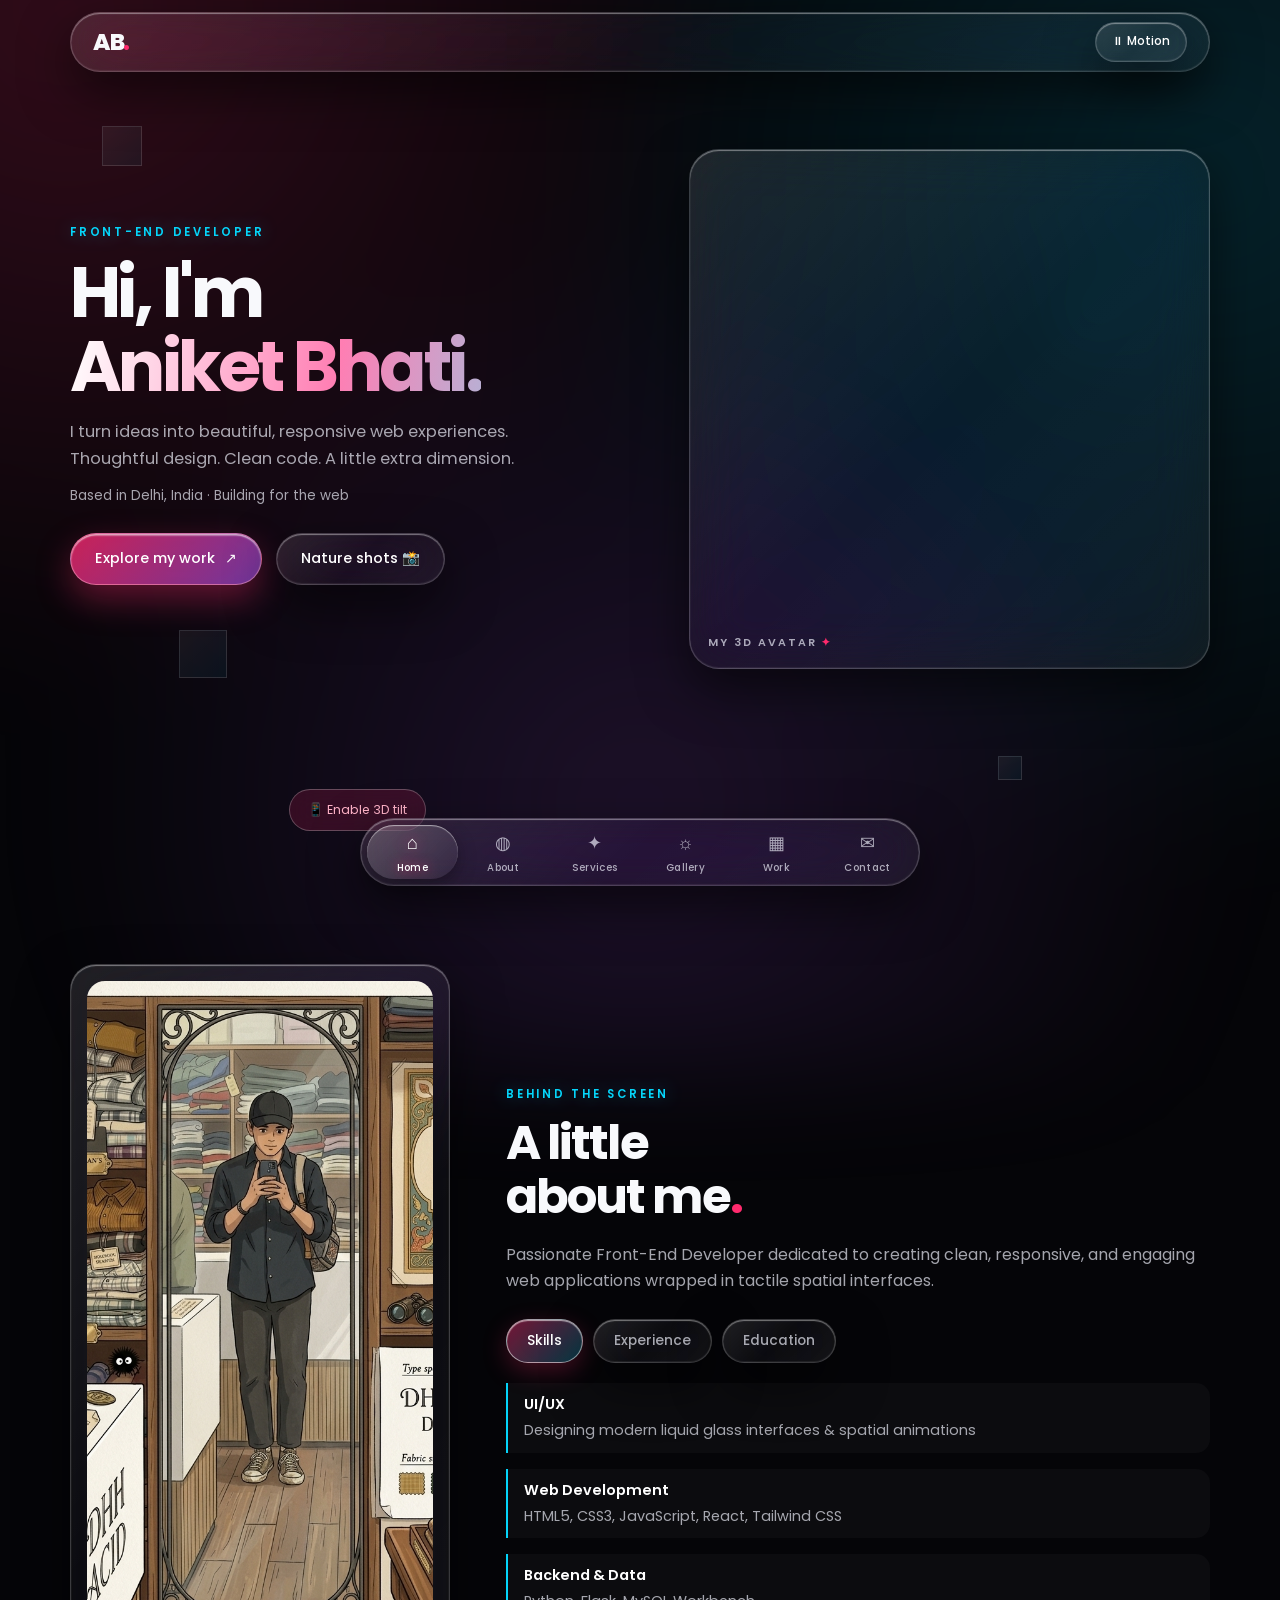
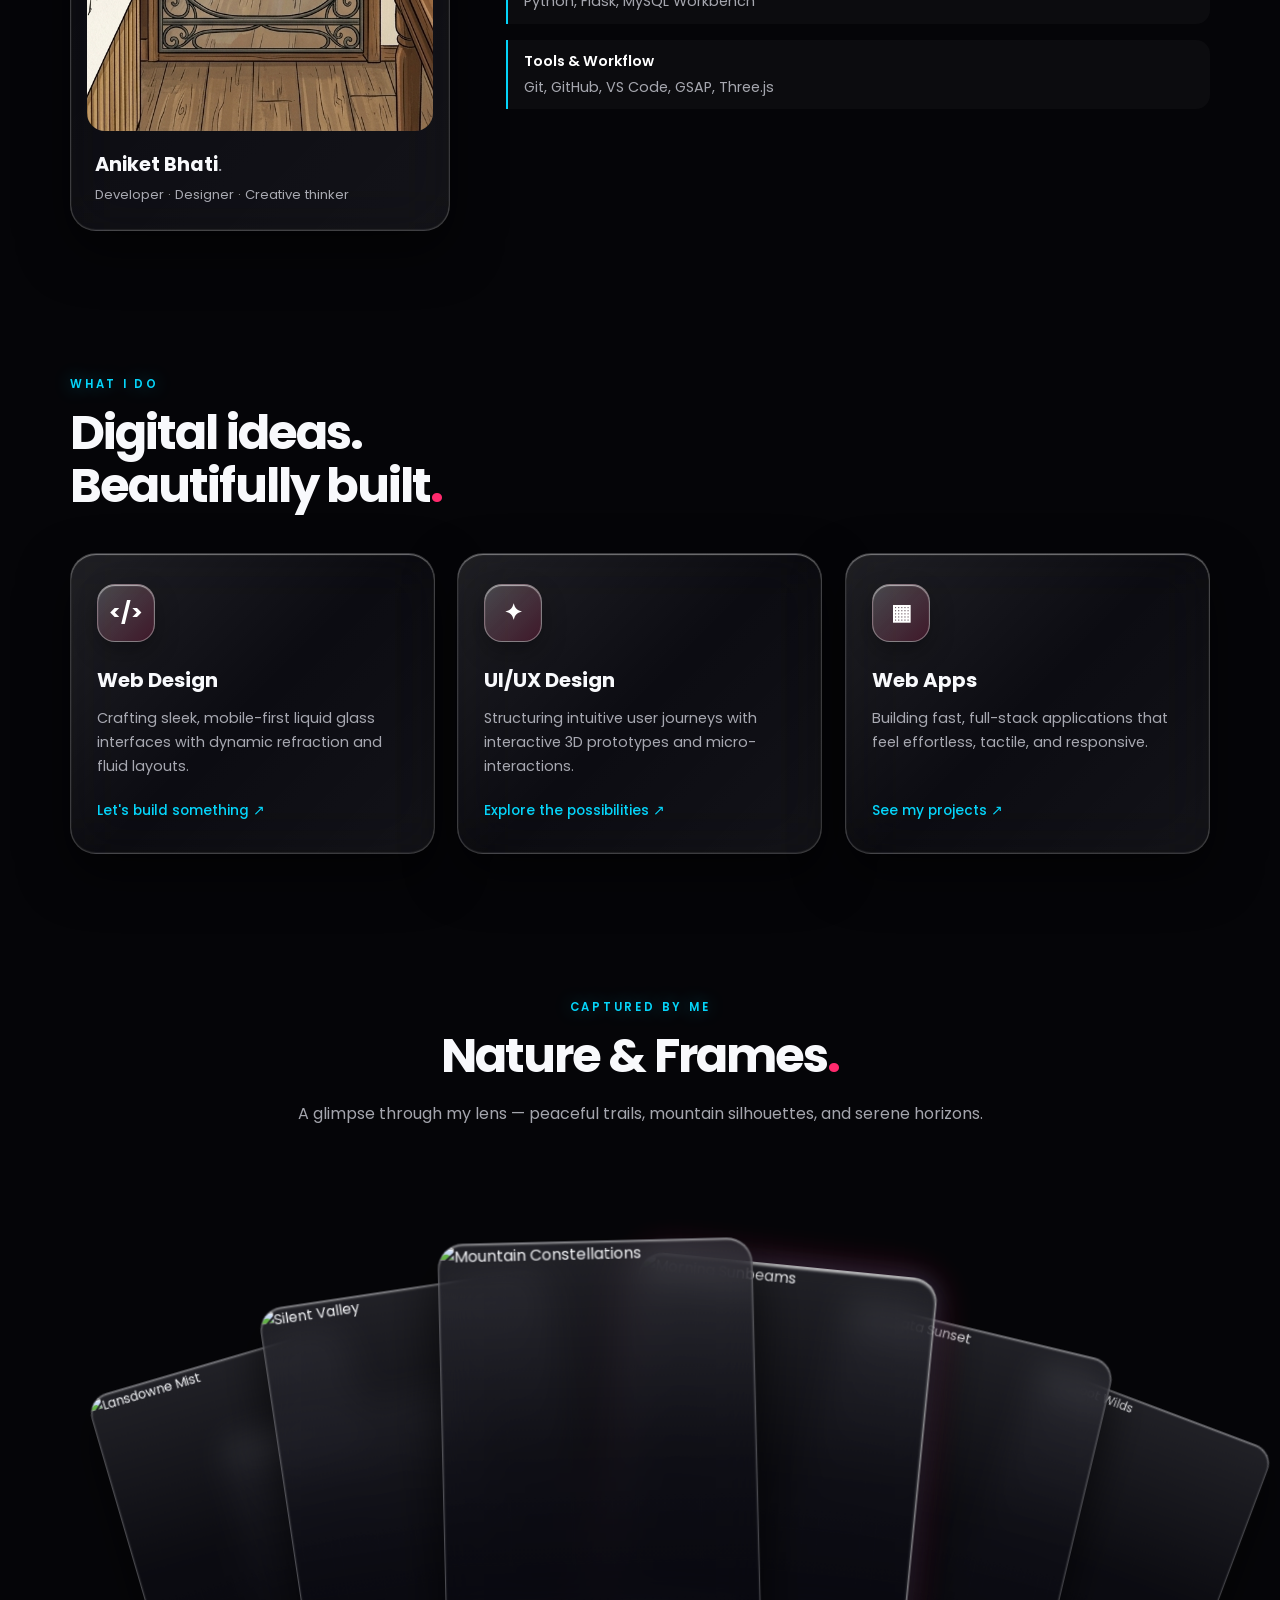
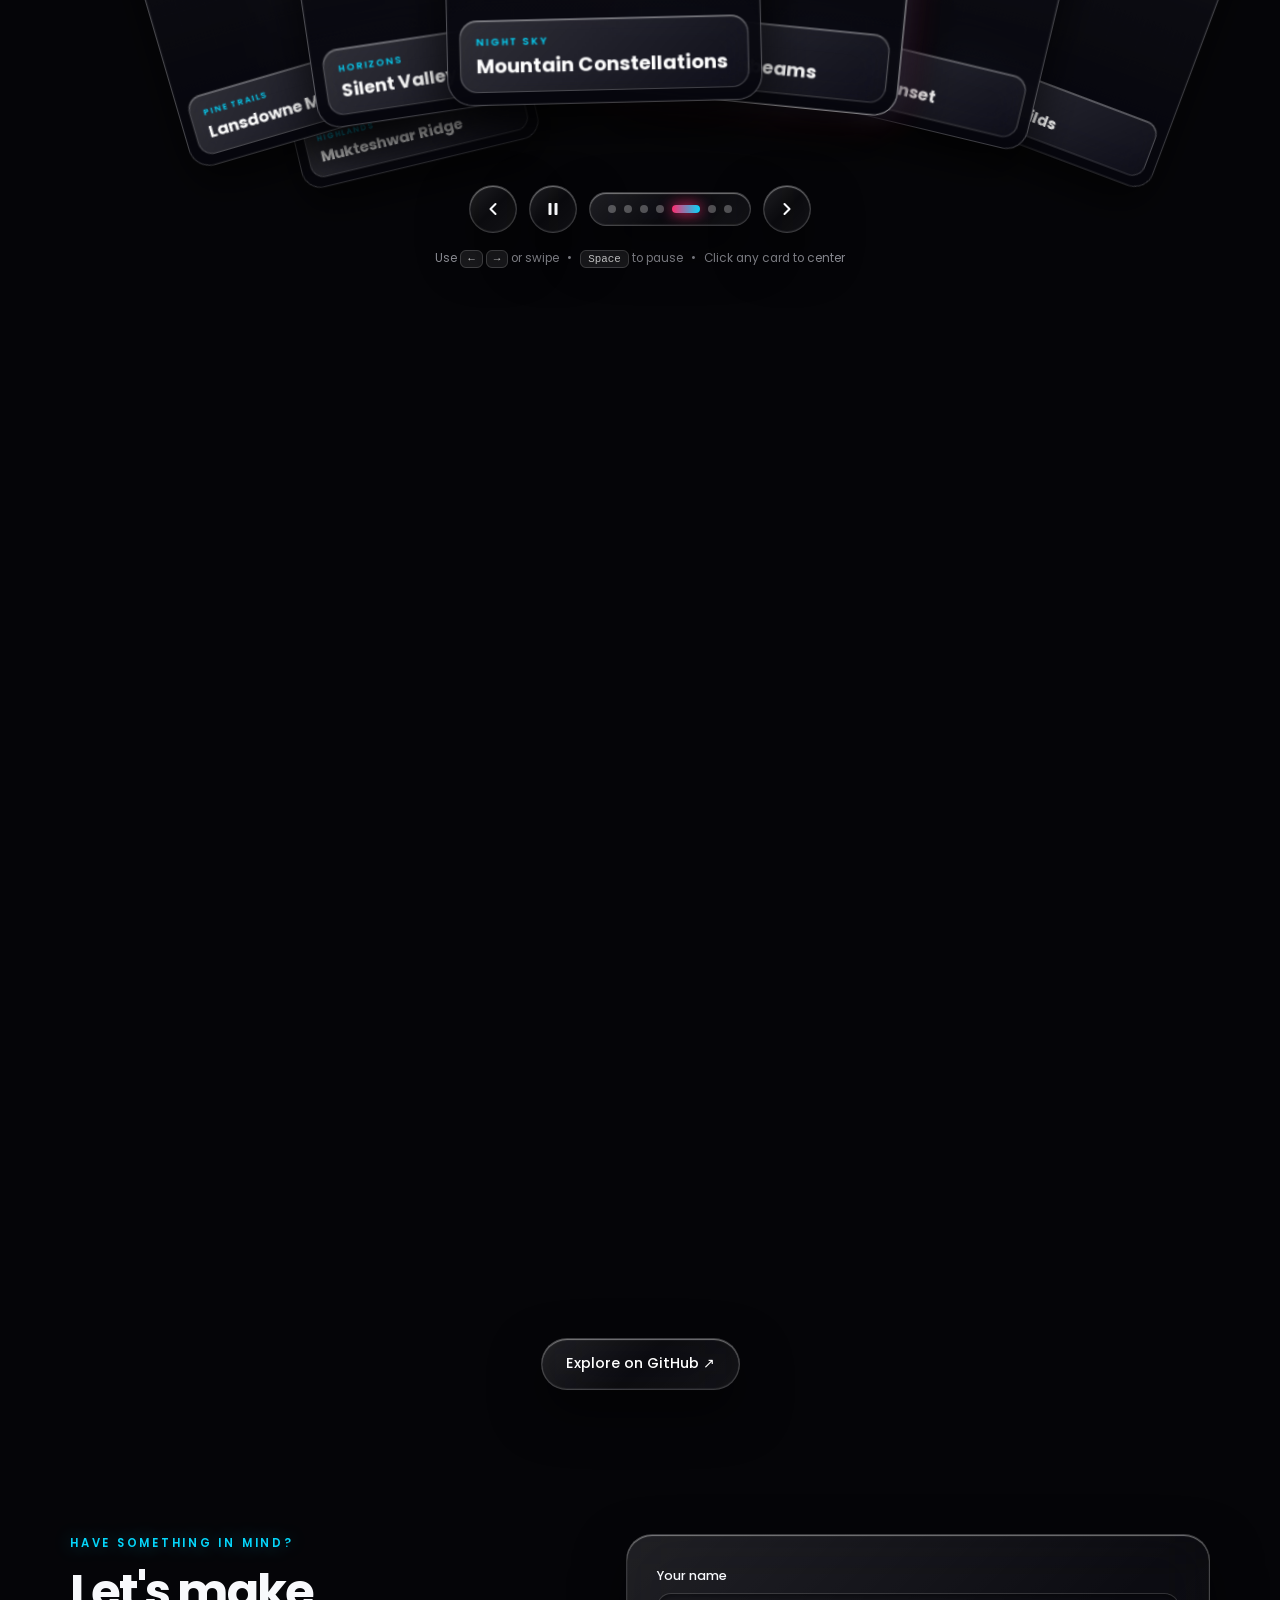
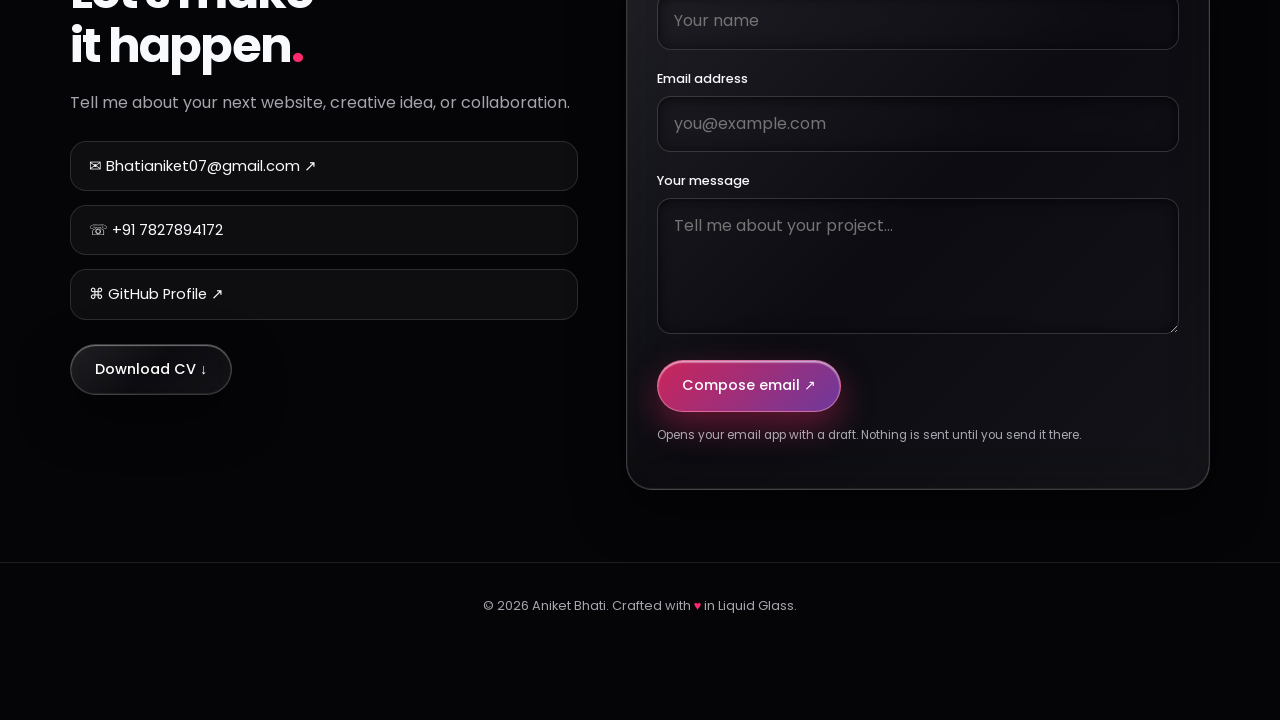
==== commit c3d30683: "Update index.html" ====
--- a/index.html
+++ b/index.html
@@ -43,16 +43,28 @@
       min-height: 100svh;
     }
 
+    /* Background 3D Earth Canvas */
+    #earth-bg {
+      position: fixed;
+      inset: 0;
+      width: 100%;
+      height: 100%;
+      z-index: -2;
+      pointer-events: none; /* Never blocks mobile scrolling or touches */
+      opacity: 0.72;
+      transition: opacity .8s ease;
+    }
+
     body::before {
       content: "";
       position: fixed;
       inset: -20%;
-      z-index: -2;
+      z-index: -3;
       pointer-events: none;
       background:
-        radial-gradient(circle at 18% 15%, rgba(255,42,109,.24), transparent 38%),
-        radial-gradient(circle at 82% 28%, rgba(5,213,250,.18), transparent 40%),
-        radial-gradient(circle at 50% 78%, rgba(157,78,221,.22), transparent 45%);
+        radial-gradient(circle at 18% 15%, rgba(255,42,109,.18), transparent 38%),
+        radial-gradient(circle at 82% 28%, rgba(5,213,250,.14), transparent 40%),
+        radial-gradient(circle at 50% 78%, rgba(157,78,221,.16), transparent 45%);
       filter: blur(55px);
       animation: ambient-shift 18s ease-in-out infinite alternate;
     }
@@ -78,7 +90,7 @@
     .accent { color: var(--pink); }
     .section-heading { margin-bottom: 40px; }
 
-    /* ---------- Scorpion cursor ---------- */
+    /* Cursor */
     #scorpion {
       position: fixed;
       left: 0; top: 0;
@@ -99,21 +111,10 @@
       html:not([data-motion="off"]).scorpion-ready textarea { cursor: none !important; }
     }
 
-    /* ---------- Living background ---------- */
+    /* Living background cubes */
     .bg { position: fixed; inset: 0; z-index: -1; pointer-events: none; overflow: hidden; }
-    .stars {
-      position: absolute; inset: -50% 0;
-      background-image:
-        radial-gradient(1px 1px at 25px 45px, #ffffffaa, transparent),
-        radial-gradient(1.5px 1.5px at 160px 90px, #ffb3d1aa, transparent),
-        radial-gradient(1px 1px at 300px 200px, #b3f0f4aa, transparent),
-        radial-gradient(2px 2px at 90px 310px, #ffffff88, transparent);
-      background-size: 420px 420px;
-      animation: drift 100s linear infinite;
-    }
-    @keyframes drift { to { transform: translateY(420px); } }
     .cube-field { position: absolute; inset: 0; perspective: 900px; }
-    .bg-cube { position: absolute; animation: floaty var(--dur,14s) ease-in-out infinite alternate; opacity: .75; }
+    .bg-cube { position: absolute; animation: floaty var(--dur,14s) ease-in-out infinite alternate; opacity: .45; }
     .mini-cube { width: var(--s,34px); aspect-ratio: 1; position: relative; transform-style: preserve-3d; animation: spin-cube var(--spin,22s) linear infinite; }
     .mini-cube i { position: absolute; inset: 0; background: linear-gradient(135deg, rgba(255,255,255,.14), rgba(5,213,250,.12)); border: 1px solid rgba(255,255,255,.28); backdrop-filter: blur(4px); }
     .mini-cube i:nth-child(2) { transform: rotateY(90deg) translateZ(calc(var(--s,34px)/2)); }
@@ -122,11 +123,11 @@
     @keyframes floaty { from { transform: translateY(0); } to { transform: translateY(-55px); } }
     @keyframes spin-cube { from { transform: rotateX(0) rotateY(0); } to { transform: rotateX(360deg) rotateY(360deg); } }
 
-    /* ---------- Scroll reveal ---------- */
+    /* Scroll reveal */
     .js .reveal { opacity: 0; transform: translateY(26px); transition: opacity .65s cubic-bezier(.16,1,.3,1), transform .65s cubic-bezier(.16,1,.3,1); }
     .js .reveal.in { opacity: 1; transform: none; }
 
-    /* ========== LIQUID GLASS ENGINE ========== */
+    /* Liquid Glass Engine */
     .panel, .site-header, .tabbar, .btn, .icon-btn, .tab, .fan-arrow-btn, .fan-dots-track, .floating-label, .hero-model {
       background: var(--glass-bg);
       backdrop-filter: blur(28px) saturate(190%);
@@ -166,7 +167,7 @@
     .tilt:active { transform: perspective(1000px) scale(.985); }
     @keyframes conic-spin { to { --conic-angle: 360deg; } }
 
-    /* ---------- Header ---------- */
+    /* Header */
     .site-header { position: sticky; top: calc(12px + var(--sat)); z-index: 50; width: min(1140px, 92%); margin: 12px auto 0; border-radius: 999px; padding: 0 22px; transition: transform .3s ease, box-shadow .3s ease; }
     .site-header:hover { box-shadow: 0 18px 45px rgba(0,0,0,.65), 0 0 25px rgba(5,213,250,.16), inset 0 1.5px 1px rgba(255,255,255,.55); }
     .topbar { min-height: 58px; display: flex; align-items: center; justify-content: space-between; }
@@ -176,7 +177,7 @@
     .icon-btn:hover { transform: translateY(-2px); border-color: rgba(255,255,255,.45); box-shadow: 0 10px 24px rgba(0,0,0,.4), 0 0 18px rgba(5,213,250,.25); }
     .icon-btn[aria-pressed="true"] { border-color: var(--pink); background: rgba(255,42,109,.22); }
 
-    /* ---------- Hero ---------- */
+    /* Hero */
     .hero { min-height: calc(100svh - 80px - var(--sat)); display: flex; flex-direction: column; justify-content: center; gap: 10px; padding-block: 36px 30px; }
     .hero h1 { font-size: clamp(2.6rem, 11vw, 4.4rem); line-height: 1.06; letter-spacing: -.05em; margin: 14px 0; }
     .gradient-text { background: linear-gradient(100deg, #fff 0%, #ff7eb3 30%, #67e8f9 65%, #fff 100%); background-size: 220% auto; background-clip: text; -webkit-background-clip: text; color: transparent; animation: hue-slide 7s linear infinite; }
@@ -196,7 +197,7 @@
     .ripple { position: absolute; border-radius: 50%; background: radial-gradient(circle, #ffffff88, #ffffff22 40%, transparent 70%); transform: scale(0); animation: ripple .55s ease-out forwards; pointer-events: none; }
     @keyframes ripple { to { transform: scale(1); opacity: 0; } }
 
-    /* ---------- Hero cube (fallback) ---------- */
+    /* Hero cube (desktop scene fallback) */
     .scene { --size: clamp(115px, 38vw, 165px); --half: calc(var(--size)/2); --sx: 0deg; --sy: 0deg; position: relative; height: 330px; display: grid; place-items: center; perspective: 800px; margin-top: 10px; transform: rotateY(var(--sx)) rotateX(var(--sy)); transition: transform .25s ease-out; }
     .scene::before { content: ""; position: absolute; width: 82%; aspect-ratio: 1; border-radius: 50%; background: radial-gradient(circle, #ff004f26, #6750ff14 45%, transparent 70%); }
     .cube { width: var(--size); height: var(--size); position: relative; transform-style: preserve-3d; animation: rotate-cube 20s linear infinite; }
@@ -220,7 +221,7 @@
     .tilt-chip { display: none; margin: 14px auto 0; border: 1px solid rgba(255,255,255,.25); background: rgba(255,42,109,.16); backdrop-filter: blur(14px); color: #ffb3c8; border-radius: 30px; padding: 10px 18px; font-size: .78rem; }
     .tilt-chip.show { display: inline-block; }
 
-    /* ---------- About ---------- */
+    /* About */
     .about-grid { display: grid; gap: 36px; align-items: center; }
     @media (min-width: 900px) { .about-grid { grid-template-columns: 380px 1fr; gap: 56px; } }
     .portrait-card { padding: 16px; width: 100%; max-width: 380px; margin-inline: auto; }
@@ -239,7 +240,7 @@
     .tab-panel li:hover { transform: translateX(6px); background: rgba(255,255,255,.07); border-left-color: var(--pink); }
     .tab-panel strong { display: block; color: white; font-weight: 600; margin-bottom: 2px; }
 
-    /* ---------- Services & Work ---------- */
+    /* Services & Work */
     .cards-grid { display: grid; gap: 22px; grid-template-columns: 1fr; }
     @media (min-width: 720px) { .cards-grid { grid-template-columns: repeat(3, 1fr); } }
     .service-card { padding: 30px 26px; display: flex; flex-direction: column; justify-content: space-between; }
@@ -261,7 +262,7 @@
     .tag { color: var(--cyan); font-size: .65rem; font-weight: 600; text-transform: uppercase; letter-spacing: .15em; }
     .center { text-align: center; margin-top: 36px; }
 
-    /* ========== 3D FAN SLIDER ========== */
+    /* Fan Slider */
     .fan-section-wrapper { position: relative; display: flex; flex-direction: column; align-items: center; width: 100%; user-select: none; }
     .fan-stage { position: relative; display: flex; align-items: center; justify-content: center; width: 100%; min-height: 480px; perspective: 1200px; margin-top: 10px; }
     @media (min-width: 640px) { .fan-stage { min-height: 530px; } }
@@ -288,7 +289,7 @@
     .fan-hint { font-size: .74rem; color: var(--muted); margin-top: 16px; display: flex; flex-wrap: wrap; justify-content: center; align-items: center; gap: 8px; opacity: .85; }
     .fan-hint kbd { background: rgba(255,255,255,.1); border: 1px solid rgba(255,255,255,.22); border-radius: 6px; padding: 2px 7px; font-size: .68rem; color: #fff; }
 
-    /* ---------- Contact ---------- */
+    /* Contact */
     .contact-grid { display: grid; gap: 32px; align-items: start; }
     @media (min-width: 900px) { .contact-grid { grid-template-columns: 1fr 1.15fr; gap: 48px; } }
     .contact-links { display: grid; gap: 14px; margin: 24px 0; }
@@ -302,7 +303,7 @@
     .form-note, .form-status { color: var(--muted); font-size: .74rem; margin-top: 14px; position: relative; z-index: 4; }
     footer { border-top: 1px solid rgba(255,255,255,.1); padding: 32px 0 calc(36px + var(--nav-h) + var(--sab)); text-align: center; color: var(--muted); font-size: .8rem; }
 
-    /* ---------- Bottom dock ---------- */
+    /* Bottom dock */
     .tabbar { position: fixed; left: 50%; bottom: calc(14px + var(--sab)); transform: translateX(-50%); width: min(560px, 92%); z-index: 60; display: flex; height: var(--nav-h); padding: 6px; border-radius: 999px; transition: transform .3s cubic-bezier(.16,1,.3,1), box-shadow .3s ease; }
     body.kb .tabbar { transform: translate(-50%, 150%); }
     .tabbar a { flex: 1; display: flex; flex-direction: column; align-items: center; justify-content: center; gap: 2px; color: var(--muted); font-size: .62rem; font-weight: 500; letter-spacing: .03em; border-radius: 999px; position: relative; overflow: hidden; transition: color .25s ease, transform .25s ease, background .25s ease; }
@@ -328,7 +329,7 @@
       #scorpion { display: none; }
     }
 
-    /* ---------- 3D avatar ---------- */
+    /* 3D avatar */
     .hero-model { position: relative; width: min(100%, 420px); height: clamp(280px, 72vw, 390px); margin: 10px auto 0; overflow: hidden; border-radius: 30px; }
     #avatar-roamer canvas { width: 100%; height: 100%; display: block; position: relative; z-index: 1; }
     #avatar-roamer .model-label { position: absolute; left: 18px; bottom: 16px; z-index: 4; color: var(--muted); font-size: .68rem; font-weight: 600; letter-spacing: .18em; pointer-events: none; }
@@ -337,6 +338,7 @@
     #avatar-roamer .avatar-hit:active { cursor: grabbing; }
     #avatar-roamer .avatar-say { position: absolute; z-index: 4; top: 16px; left: 50%; transform: translate(-50%, -6px); width: max-content; max-width: calc(100% - 28px); padding: 8px 16px; border-radius: 999px; background: rgba(255,255,255,.14); border: 1px solid rgba(255,255,255,.38); box-shadow: 0 12px 30px rgba(0,0,0,.5), inset 0 1px 1px rgba(255,255,255,.6); color: #fff; font: 500 .74rem/1.35 "Poppins", sans-serif; text-align: center; opacity: 0; pointer-events: none; transition: opacity .25s ease, transform .25s ease; backdrop-filter: blur(16px); }
     #avatar-roamer .avatar-say.show { opacity: 1; transform: translate(-50%, 0); }
+
     @media (min-width: 900px) {
       .hero { width: min(1140px, 92%); display: grid; grid-template-columns: minmax(0, 1.05fr) minmax(360px, .95fr); align-items: center; gap: 44px; }
       .hero-model { grid-column: 2; grid-row: 1; width: 100%; height: min(65vh, 520px); }
@@ -344,7 +346,7 @@
       .hero > .tilt-chip { grid-column: 1; }
     }
 
-    /* ---------- Mobile ---------- */
+    /* Mobile adjustments */
     @media (max-width: 899px) {
       .hero > .scene { display: none !important; }
       .hero { min-height: auto; padding-top: 24px; gap: 20px; }
@@ -355,6 +357,7 @@
         box-shadow: 0 10px 24px rgba(0,0,0,.45) !important;
       }
       body::before { animation: none; filter: blur(35px); }
+      #earth-bg { opacity: 0.62; } /* Slightly softened for mobile readability */
       #scorpion { display: block; }
       .fan-stage { min-height: 380px; }
       .fan-card { width: clamp(180px, 50vw, 240px); height: clamp(260px, 68vw, 340px); }
@@ -365,6 +368,9 @@
   </style>
 </head>
 <body>
+  <!-- Background Earth WebGL Canvas -->
+  <canvas id="earth-bg" aria-hidden="true"></canvas>
+
   <svg width="0" height="0" style="position:absolute; pointer-events:none;" aria-hidden="true">
     <defs>
       <filter id="apple-liquid-refract" x="-10%" y="-10%" width="120%" height="120%">
@@ -376,7 +382,6 @@
 
   <canvas id="scorpion" aria-hidden="true"></canvas>
   <div class="bg" aria-hidden="true">
-    <div class="stars"></div>
     <div class="cube-field">
       <div class="bg-cube" style="left:8%;  top:14%; --s:40px; --dur:13s; --spin:26s;"><div class="mini-cube"><i></i><i></i><i></i></div></div>
       <div class="bg-cube" style="left:84%; top:34%; --s:28px; --dur:16s; --spin:19s;"><div class="mini-cube"><i></i><i></i><i></i></div></div>
@@ -1040,7 +1045,7 @@
   })();
   </script>
 
-  <!-- ================= SMOOTH SCORPION CURSOR (desktop + mobile) ================= -->
+  <!-- ================= SMOOTH SCORPION CURSOR ================= -->
   <script>
   (() => {
     "use strict";
@@ -1053,13 +1058,11 @@
     const isTouch = matchMedia("(pointer: coarse)").matches || "ontouchstart" in window;
     const motionOff = () => reduceMotion.matches || document.documentElement.dataset.motion === "off";
 
-    /* Quality profile: mobile uses flat fills, lower DPR and a slightly smaller body
-       so every frame stays cheap and the scorpion glides at a steady 60fps. */
     const FANCY = !isTouch;
     const BODY_COUNT = 12;
     const SCALE = isTouch ? 0.86 : 1;
     const SPACING = 7.8 * SCALE;
-    const FOLLOW_TAU = isTouch ? 0.085 : 0.03;   // lower = tighter to the cursor
+    const FOLLOW_TAU = isTouch ? 0.085 : 0.03;
     const MAX_DT = 1 / 30;
 
     let width = 0, height = 0, dpr = 1;
@@ -1119,15 +1122,12 @@
       }
     }
 
-    /* Mouse / pen */
     window.addEventListener("pointermove", e => { if (e.pointerType !== "touch") setTarget(e.clientX, e.clientY, e.target); }, { passive: true });
     window.addEventListener("pointerdown", e => {
       if (e.pointerType === "touch") return;
       setTarget(e.clientX, e.clientY, e.target); burst(e.clientX, e.clientY);
     }, { passive: true });
 
-    /* Touch: touch events keep firing while the page scrolls (pointer events get cancelled),
-       so the scorpion keeps following the finger smoothly during scroll. */
     const onTouch = (e, tap) => {
       if (motionOff() || !e.touches.length) return;
       const t = e.touches[0];
@@ -1144,14 +1144,12 @@
       if (started && !isTouch && !motionOff()) { visible = true; canvas.classList.add("on"); }
     });
 
-    /* Touch devices have no hover cursor: park the scorpion low-right until the first touch. */
     if (isTouch && !motionOff()) {
       started = true;
       place(Math.max(72, innerWidth - 90), Math.max(110, innerHeight - 160));
       canvas.classList.add("on");
     }
 
-    /* ---------- simulation ---------- */
     function follow(dt) {
       const px = pointer.x, py = pointer.y;
       const k = 1 - Math.exp(-dt / FOLLOW_TAU);
@@ -1160,10 +1158,7 @@
 
       const moved = Math.hypot(pointer.x - px, pointer.y - py);
       speed += (moved / Math.max(dt, 0.001) - speed) * Math.min(1, dt * 10);
-
-      /* Leg phase is driven by distance travelled → feet never "skate" or jitter. */
       walkPhase += moved * 0.3 + dt * 0.35;
-
       hoverBlend += ((hovering ? 1 : 0) - hoverBlend) * Math.min(1, dt * 10);
       if (strike > 0) strike = Math.max(0, strike - dt * 3.2);
       idleFor += dt;
@@ -1202,7 +1197,6 @@
       }
     }
 
-    /* ---------- drawing ---------- */
     function limb(a, b, ra, rb, color, hi) {
       const dist = Math.hypot(b.x - a.x, b.y - a.y);
       if (dist < 0.1) return;
@@ -1389,8 +1383,6 @@
     }
 
     function drawReticle() {
-      /* Desktop: dot sits exactly on the real mouse position so clicks stay precise.
-         Mobile: dot follows the smoothed position so it doesn't jitter against the finger. */
       const rx = isTouch ? pointer.x : pointer.tx, ry = isTouch ? pointer.y : pointer.ty;
       ctx.save();
       ctx.fillStyle = hoverBlend > 0.5 ? "#05d5fa" : "#ff2a6d";
@@ -1445,10 +1437,210 @@
   })();
   </script>
 
-  <!-- ================= 3D AVATAR (preview.glb) ================= -->
+  <!-- ================= THREE.JS MODULE SETUP ================= -->
   <script type="importmap">
     {"imports":{"three":"https://cdn.jsdelivr.net/npm/three@0.160.0/build/three.module.js","three/addons/":"https://cdn.jsdelivr.net/npm/three@0.160.0/examples/jsm/"}}
   </script>
+
+  <!-- ================= 3D EARTH BACKGROUND (MOBILE TUNED) ================= -->
+  <script type="module">
+  import * as THREE from 'three';
+
+  (() => {
+    const canvas = document.getElementById('earth-bg');
+    if (!canvas) return;
+
+    const IMG = 'https://cdn.jsdelivr.net/npm/three-globe@2.31.0/example/img/';
+    const GEO = 'https://cdn.jsdelivr.net/gh/nvkelso/natural-earth-vector@v5.1.2/geojson/ne_110m_admin_0_countries.geojson';
+
+    const isMobile = () => window.innerWidth < 768;
+    const reduced = matchMedia('(prefers-reduced-motion: reduce)');
+
+    const scene = new THREE.Scene();
+    const camera = new THREE.PerspectiveCamera(45, window.innerWidth / window.innerHeight, 0.1, 1000);
+    
+    // Position camera & subtle offset for mobile vs desktop
+    const updateCamLayout = () => {
+      camera.aspect = window.innerWidth / window.innerHeight;
+      camera.updateProjectionMatrix();
+      if (isMobile()) {
+        camera.position.set(0, -0.25, 4.4);
+      } else {
+        camera.position.set(0.65, 0, 3.8);
+      }
+    };
+    updateCamLayout();
+
+    const renderer = new THREE.WebGLRenderer({ canvas, alpha: true, antialias: true, powerPreference: 'low-power' });
+    renderer.setSize(window.innerWidth, window.innerHeight);
+    renderer.setPixelRatio(Math.min(window.devicePixelRatio || 1, isMobile() ? 1.4 : 1.75));
+
+    const earth = new THREE.Group();
+    scene.add(earth);
+
+    const sunDir = new THREE.Vector3(5, 1.5, 4).normalize();
+    const loader = new THREE.TextureLoader();
+    loader.setCrossOrigin('anonymous');
+    const tex = f => new Promise((res, rej) => loader.load(IMG + f, t => { t.anisotropy = Math.min(renderer.capabilities.getMaxAnisotropy(), 4); res(t); }, undefined, rej));
+
+    function ll(lat, lon, r) {
+      const la = lat * Math.PI / 180, p = (lon + 180) * Math.PI / 180;
+      return new THREE.Vector3(-r * Math.cos(la) * Math.cos(p), r * Math.sin(la), r * Math.cos(la) * Math.sin(p));
+    }
+
+    // Stars Field
+    {
+      const starCount = isMobile() ? 1800 : 3500;
+      const a = new Float32Array(starCount * 3);
+      for (let i = 0; i < a.length; i += 3) {
+        const r = 70 + Math.random() * 40;
+        const t = Math.random() * 6.283;
+        const p = Math.acos(2 * Math.random() - 1);
+        a[i] = r * Math.sin(p) * Math.cos(t);
+        a[i + 1] = r * Math.cos(p);
+        a[i + 2] = r * Math.sin(p) * Math.sin(t);
+      }
+      const g = new THREE.BufferGeometry();
+      g.setAttribute('position', new THREE.BufferAttribute(a, 3));
+      scene.add(new THREE.Points(g, new THREE.PointsMaterial({ size: isMobile() ? 0.35 : 0.28, color: 0xffffff, transparent: true, opacity: 0.7 })));
+    }
+
+    // Procedural Clouds Texture
+    function hash(x, y, z) {
+      let h = x * 374761393 + y * 668265263 + z * 1274126177;
+      h = (h ^ (h >> 13)) * 1274126177;
+      return ((h ^ (h >> 16)) >>> 0) / 4294967295;
+    }
+    function n3(x, y, z) {
+      const xi = Math.floor(x), yi = Math.floor(y), zi = Math.floor(z);
+      const s = t => t * t * (3 - 2 * t);
+      const u = s(x - xi), v = s(y - yi), w = s(z - zi);
+      const l = (a, b, t) => a + (b - a) * t;
+      return l(l(l(hash(xi, yi, zi), hash(xi + 1, yi, zi), u), l(hash(xi, yi + 1, zi), hash(xi + 1, yi + 1, zi), u), v),
+        l(l(hash(xi, yi, zi + 1), hash(xi + 1, yi, zi + 1), u), l(hash(xi, yi + 1, zi + 1), hash(xi + 1, yi + 1, zi + 1), u), v), w);
+    }
+    function cloudTex() {
+      const W = isMobile() ? 512 : 1024, H = isMobile() ? 256 : 512;
+      const c = document.createElement('canvas');
+      c.width = W; c.height = H;
+      const x = c.getContext('2d'), d = x.createImageData(W, H);
+      for (let j = 0; j < H; j++) {
+        const la = (.5 - j / H) * Math.PI;
+        for (let i = 0; i < W; i++) {
+          const lo = i / W * 6.283;
+          const px = Math.cos(la) * Math.cos(lo) * 3.5, py = Math.sin(la) * 3.5, pz = Math.cos(la) * Math.sin(lo) * 3.5;
+          let a = .5, f = 1, s = 0;
+          for (let k = 0; k < 4; k++) { s += a * n3(px * f + 50, py * f + 50, pz * f + 50); f *= 2; a *= .5; }
+          const k = (j * W + i) * 4;
+          d.data[k] = d.data[k + 1] = d.data[k + 2] = 255;
+          d.data[k + 3] = Math.max(0, Math.min(1, (s - .48) * 4)) * 210;
+        }
+      }
+      x.putImageData(d, 0, 0);
+      return new THREE.CanvasTexture(c);
+    }
+
+    (async () => {
+      const [day, night, water] = await Promise.all([
+        tex('earth-blue-marble.jpg'),
+        tex('earth-night.jpg'),
+        tex('earth-water.png')
+      ]);
+
+      const segments = isMobile() ? 64 : 96;
+      const globe = new THREE.Mesh(new THREE.SphereGeometry(1, segments, segments), new THREE.ShaderMaterial({
+        uniforms: { day: { value: day }, night: { value: night }, water: { value: water }, sun: { value: sunDir } },
+        vertexShader: `
+          varying vec2 vUv; varying vec3 vN; varying vec3 vP;
+          void main(){
+            vUv = uv;
+            vN = normalize(mat3(modelMatrix) * normal);
+            vP = (modelMatrix * vec4(position, 1.)).xyz;
+            gl_Position = projectionMatrix * viewMatrix * vec4(vP, 1.);
+          }`,
+        fragmentShader: `
+          uniform sampler2D day, night, water; uniform vec3 sun;
+          varying vec2 vUv; varying vec3 vN; varying vec3 vP;
+          void main(){
+            vec3 N = normalize(vN);
+            float d = dot(N, sun);
+            vec3 dc = texture2D(day, vUv).rgb;
+            vec3 nc = texture2D(night, vUv).rgb;
+            float m = smoothstep(-.12, .18, d);
+            vec3 col = dc * (.08 + 1.05 * max(d, 0.)) * m + dc * .04 * (1. - m) + nc * 1.3 * (1. - m);
+            vec3 V = normalize(cameraPosition - vP);
+            vec3 R = reflect(-sun, N);
+            float sp = pow(max(dot(R, V), 0.), 42.) * texture2D(water, vUv).r * .65 * m;
+            col += vec3(1., .95, .85) * sp;
+            float f = pow(1. - max(dot(N, V), 0.), 3.);
+            col += vec3(.2, .55, 1.) * f * .45 * smoothstep(-.3, .4, d);
+            col = pow(col, vec3(.95));
+            gl_FragColor = vec4(col, 1.);
+          }`
+      }));
+      earth.add(globe);
+
+      const clouds = new THREE.Mesh(
+        new THREE.SphereGeometry(1.012, segments, segments),
+        new THREE.MeshLambertMaterial({ map: cloudTex(), transparent: true, opacity: 0.65, depthWrite: false })
+      );
+      earth.add(clouds);
+      earth.userData.clouds = clouds;
+
+      scene.add(new THREE.DirectionalLight(0xffffff, 1.1).translateX(5).translateY(1.5).translateZ(4));
+      scene.add(new THREE.AmbientLight(0x112233, 0.28));
+
+      // Atmosphere Halo
+      scene.add(new THREE.Mesh(new THREE.SphereGeometry(1.18, 48, 48), new THREE.ShaderMaterial({
+        transparent: true, side: THREE.BackSide, blending: THREE.AdditiveBlending, depthWrite: false,
+        vertexShader: `varying vec3 n; void main(){ n = normalize(normalMatrix * normal); gl_Position = projectionMatrix * modelViewMatrix * vec4(position, 1.); }`,
+        fragmentShader: `varying vec3 n; void main(){ float i = pow(max(.68 - dot(n, vec3(0, 0, 1.)), 0.), 3.); gl_FragColor = vec4(.2, .55, 1., 1.) * i * 1.5; }`
+      })));
+
+      // Country Geojson Borders
+      try {
+        const g = await (await fetch(GEO)).json(), pts = [];
+        for (const f of g.features) {
+          const polys = f.geometry.type === 'Polygon' ? [f.geometry.coordinates] : f.geometry.coordinates;
+          for (const poly of polys) {
+            for (const r of poly) {
+              for (let i = 0; i < r.length - 1; i++) {
+                const a = ll(r[i][1], r[i][0], 1.0015), b = ll(r[i + 1][1], r[i + 1][0], 1.0015);
+                pts.push(a.x, a.y, a.z, b.x, b.y, b.z);
+              }
+            }
+          }
+        }
+        const bg = new THREE.BufferGeometry();
+        bg.setAttribute('position', new THREE.Float32BufferAttribute(pts, 3));
+        const lines = new THREE.LineSegments(bg, new THREE.LineBasicMaterial({ color: 0xffffff, transparent: true, opacity: 0.35 }));
+        earth.add(lines);
+      } catch (err) {
+        console.warn('Border GeoJSON failed to load silently', err);
+      }
+
+      // Tilt Earth slightly on axis
+      earth.rotation.z = 0.22;
+      earth.rotation.x = 0.12;
+    })().catch(err => console.error('Earth texture initialization failed', err));
+
+    window.addEventListener('resize', () => {
+      updateCamLayout();
+      renderer.setSize(window.innerWidth, window.innerHeight);
+    }, { passive: true });
+
+    function renderLoop() {
+      requestAnimationFrame(renderLoop);
+      if (document.hidden || reduced.matches || document.documentElement.dataset.motion === 'off') return;
+      earth.rotation.y += 0.001;
+      if (earth.userData.clouds) earth.userData.clouds.rotation.y += 0.0003;
+      renderer.render(scene, camera);
+    }
+    renderLoop();
+  })();
+  </script>
+
+  <!-- ================= 3D AVATAR (preview.glb) ================= -->
   <script type="module">
   import * as THREE from 'three';
   import { GLTFLoader } from 'three/addons/loaders/GLTFLoader.js';
@@ -1584,7 +1776,6 @@
       bubble.classList.add('show');
     });
 
-    const reduced = matchMedia('(prefers-reduced-motion: reduce)');
     const clock = new THREE.Clock();
     function animate() {
       requestAnimationFrame(animate);
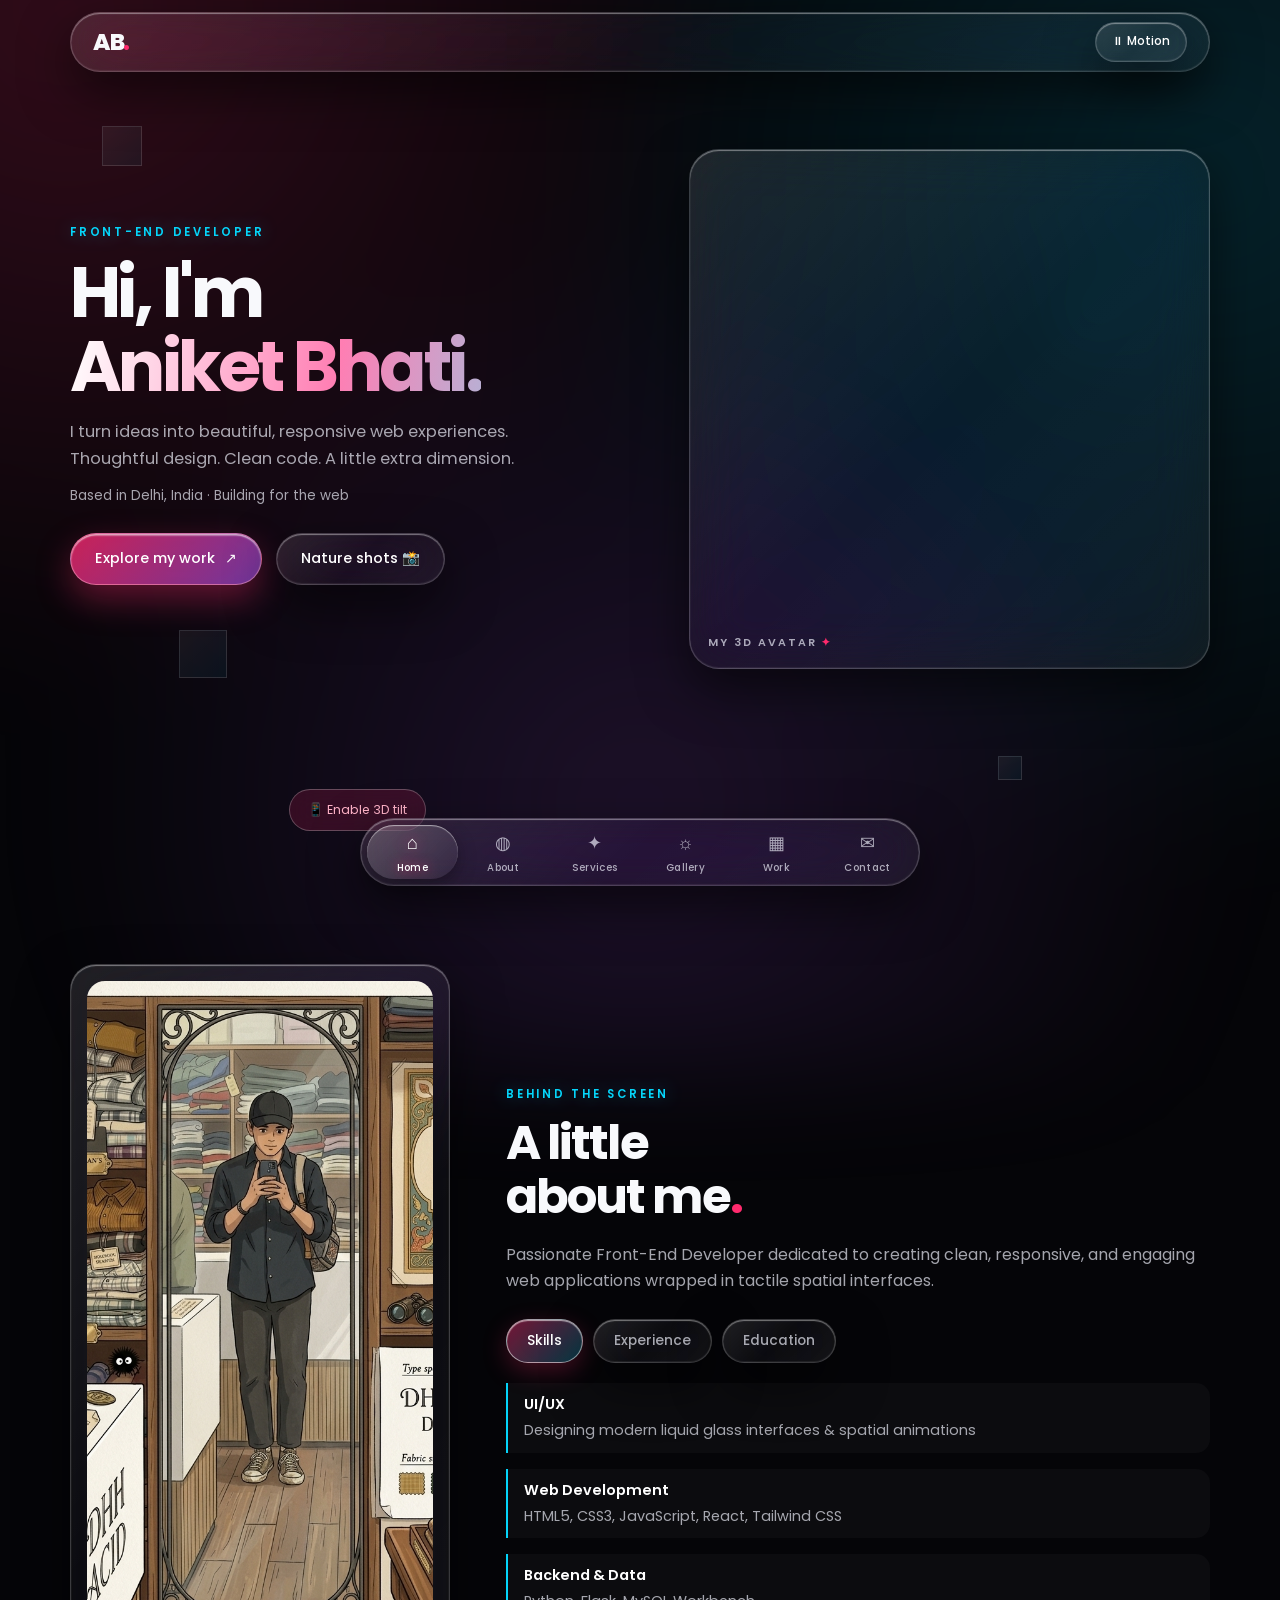
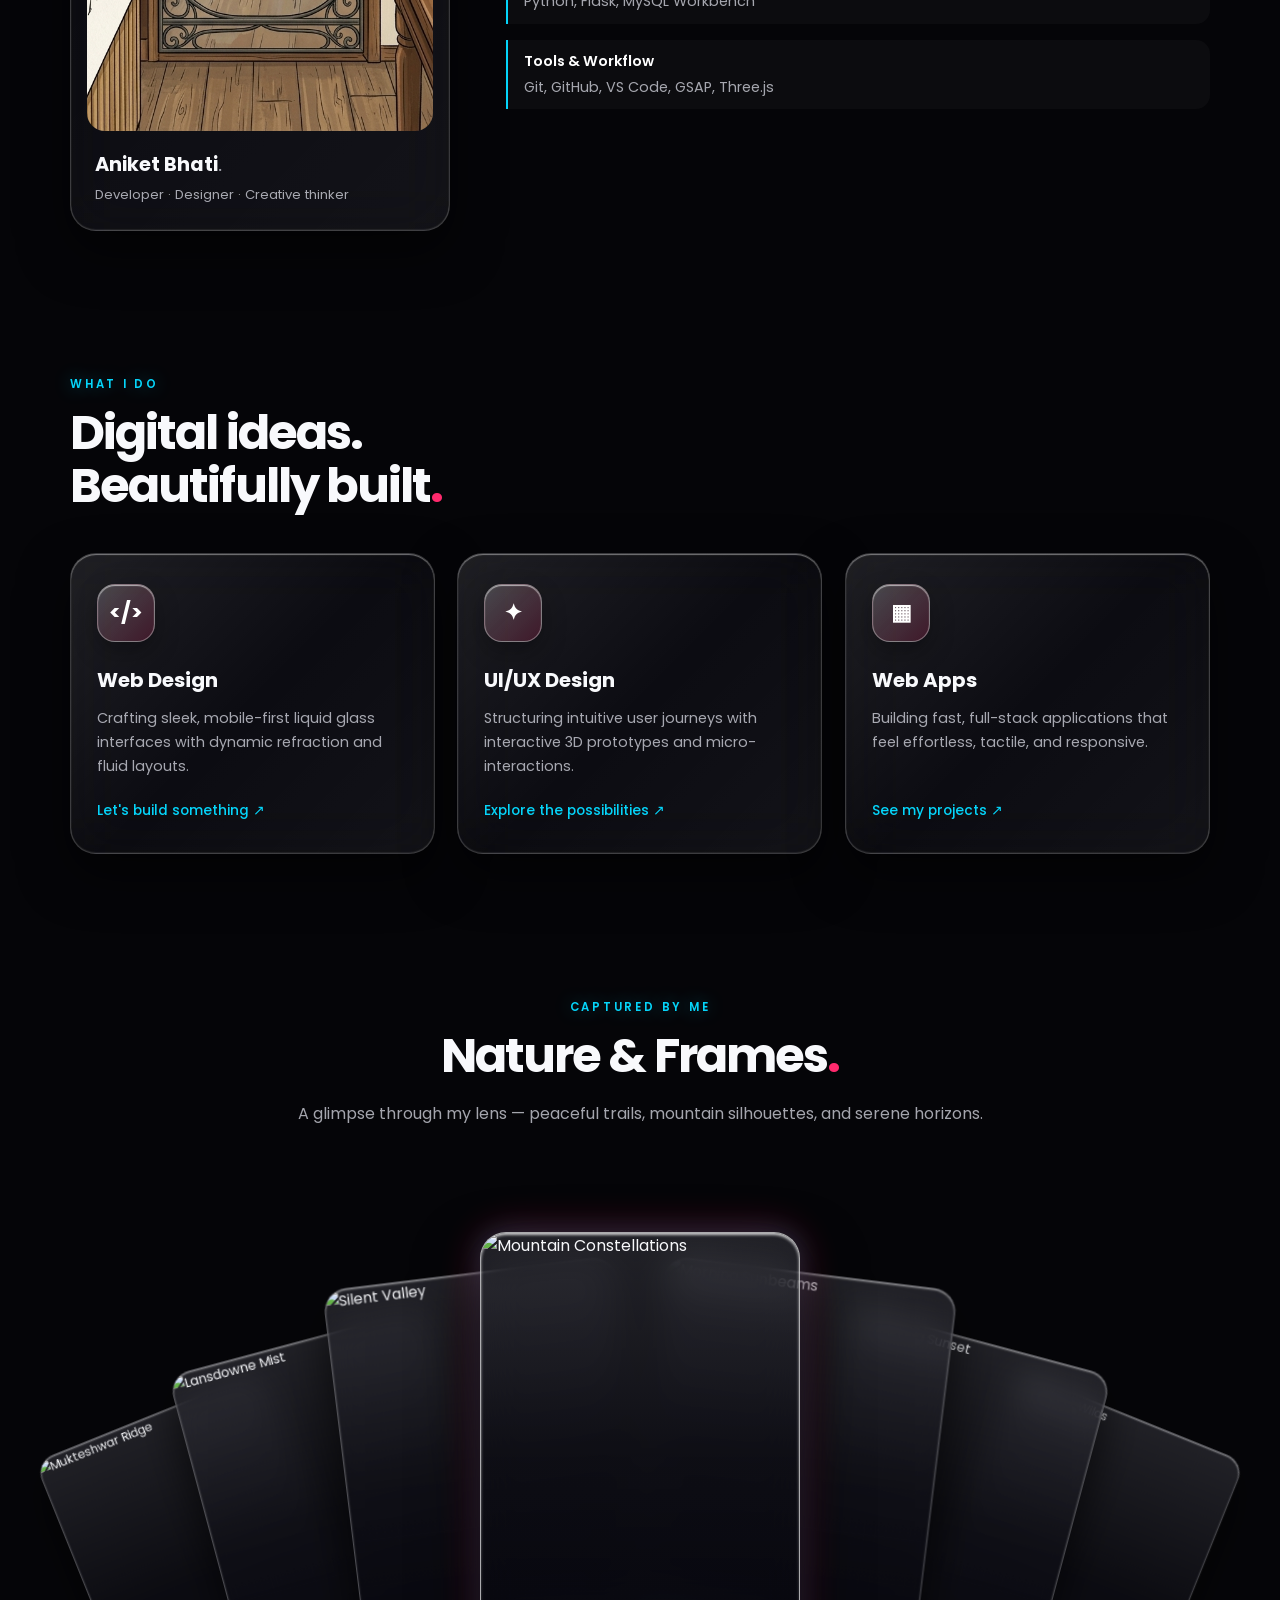
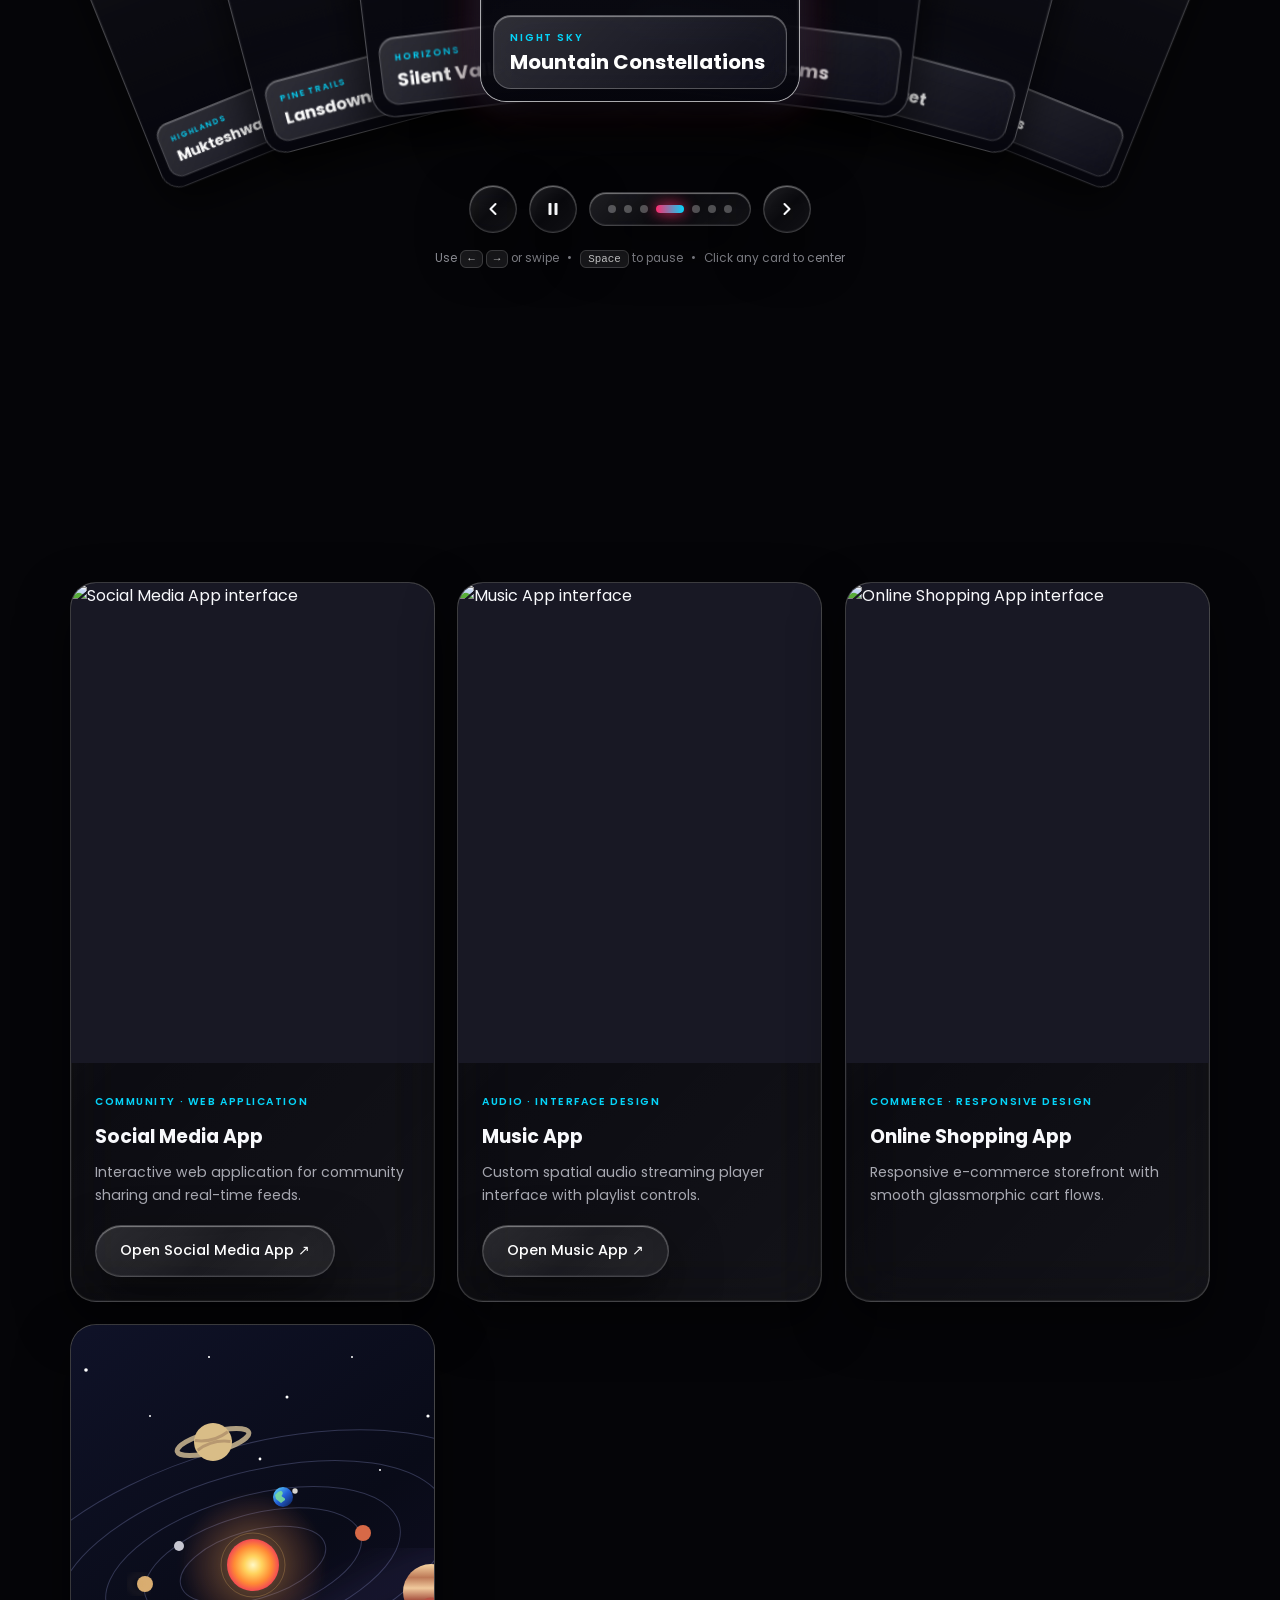
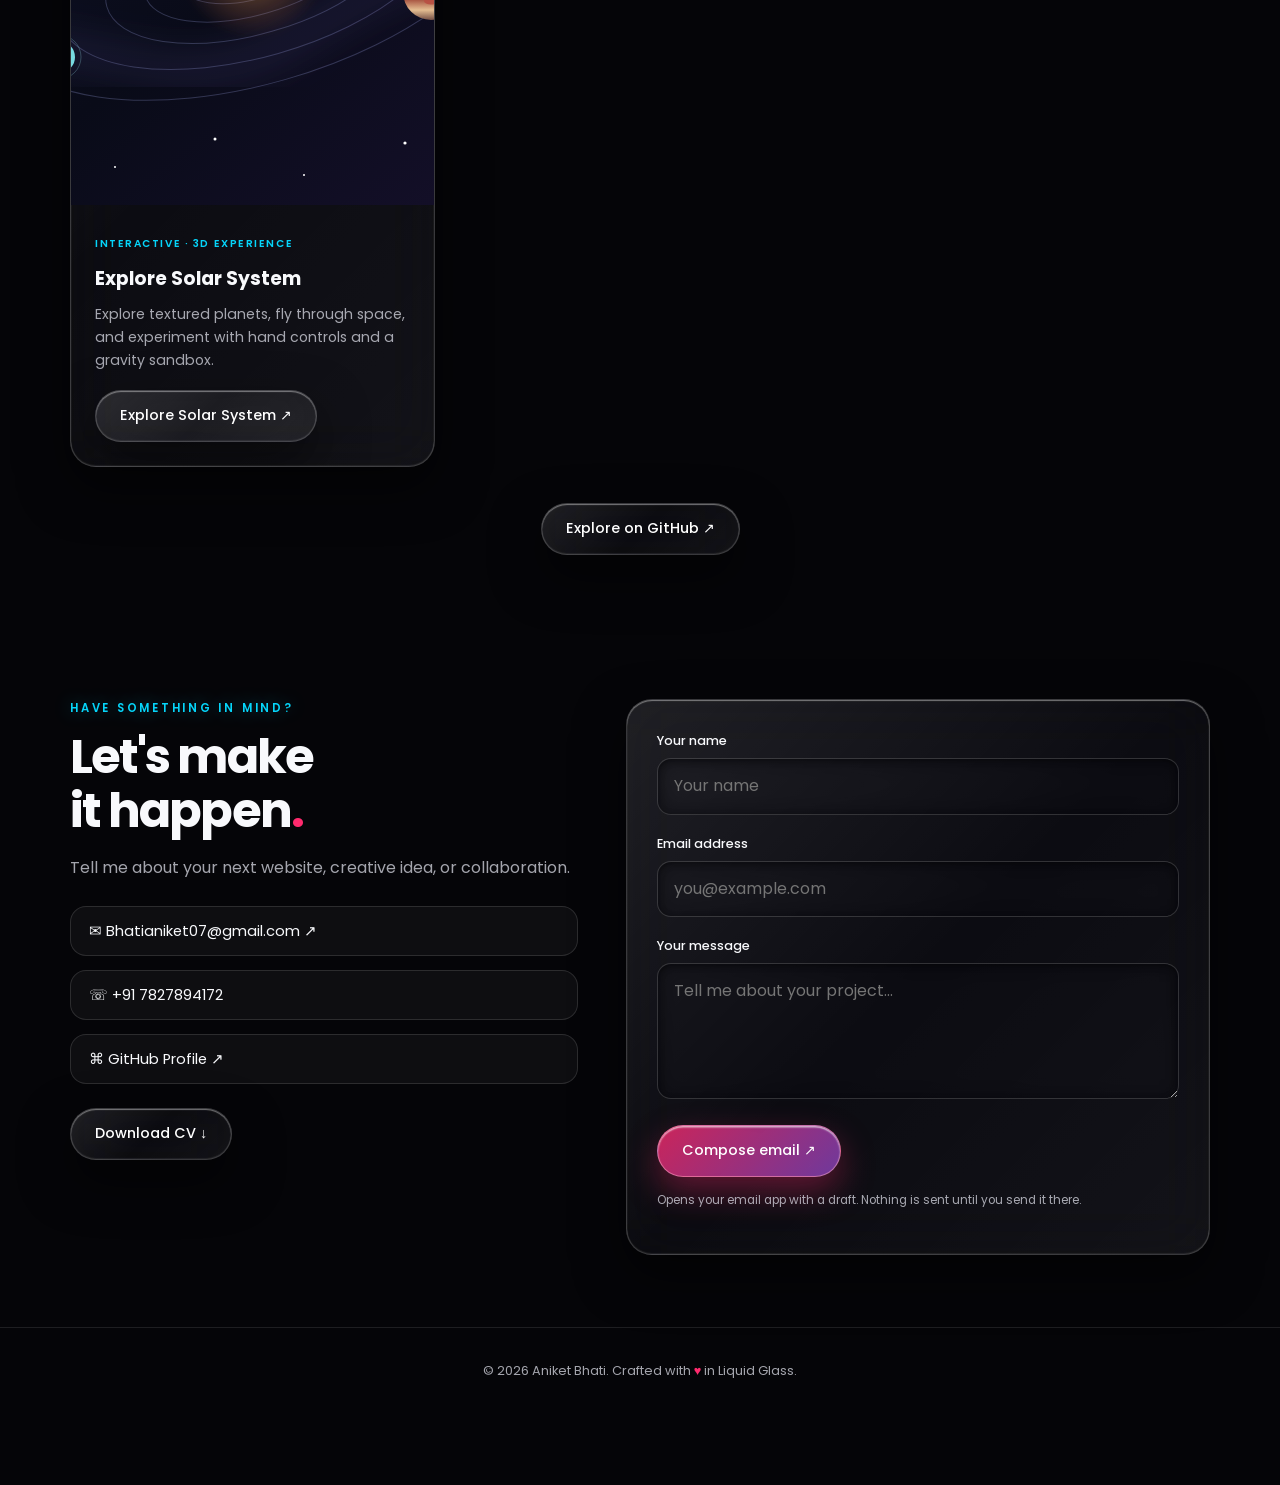
==== commit b0be193d: "Update index.html" ====
--- a/index.html
+++ b/index.html
@@ -595,6 +595,17 @@
               </div>
             </div>
           </article>
+          <article class="work-card panel tilt">
+            <div class="work-image"><img src="./solar-system-preview.svg" alt="Glowing Sun and planets orbiting through a starry sky" loading="lazy" width="640" height="480"></div>
+            <div class="work-content">
+              <div>
+                <span class="tag">Interactive · 3D experience</span>
+                <h3>Explore Solar System</h3>
+                <p>Explore textured planets, fly through space, and experiment with hand controls and a gravity sandbox.</p>
+              </div>
+              <a href="./explore-solar-system.html" target="_blank" rel="noopener noreferrer" class="btn">Explore Solar System ↗</a>
+            </div>
+          </article>
         </div>
         <div class="center">
           <a href="https://github.com/aniket20121/portfolio" target="_blank" rel="noopener noreferrer" class="btn">Explore on GitHub ↗</a>
